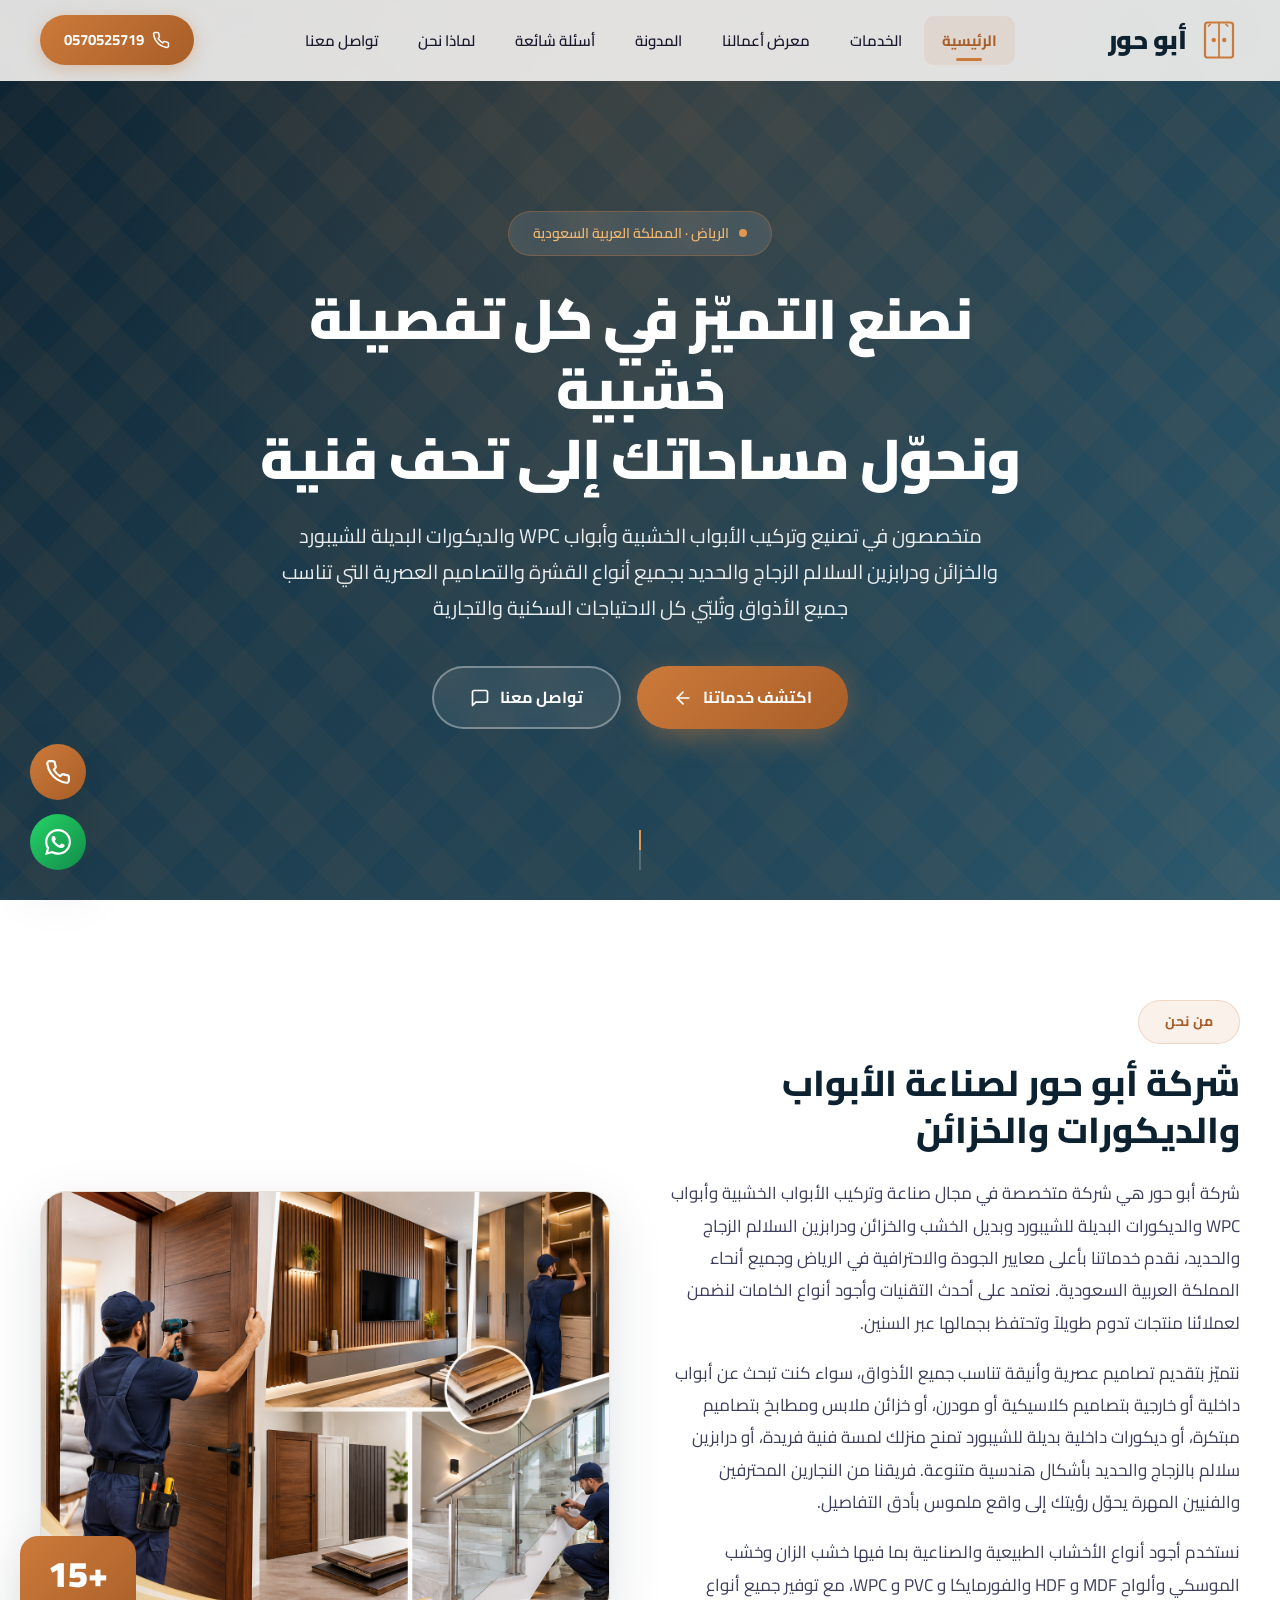
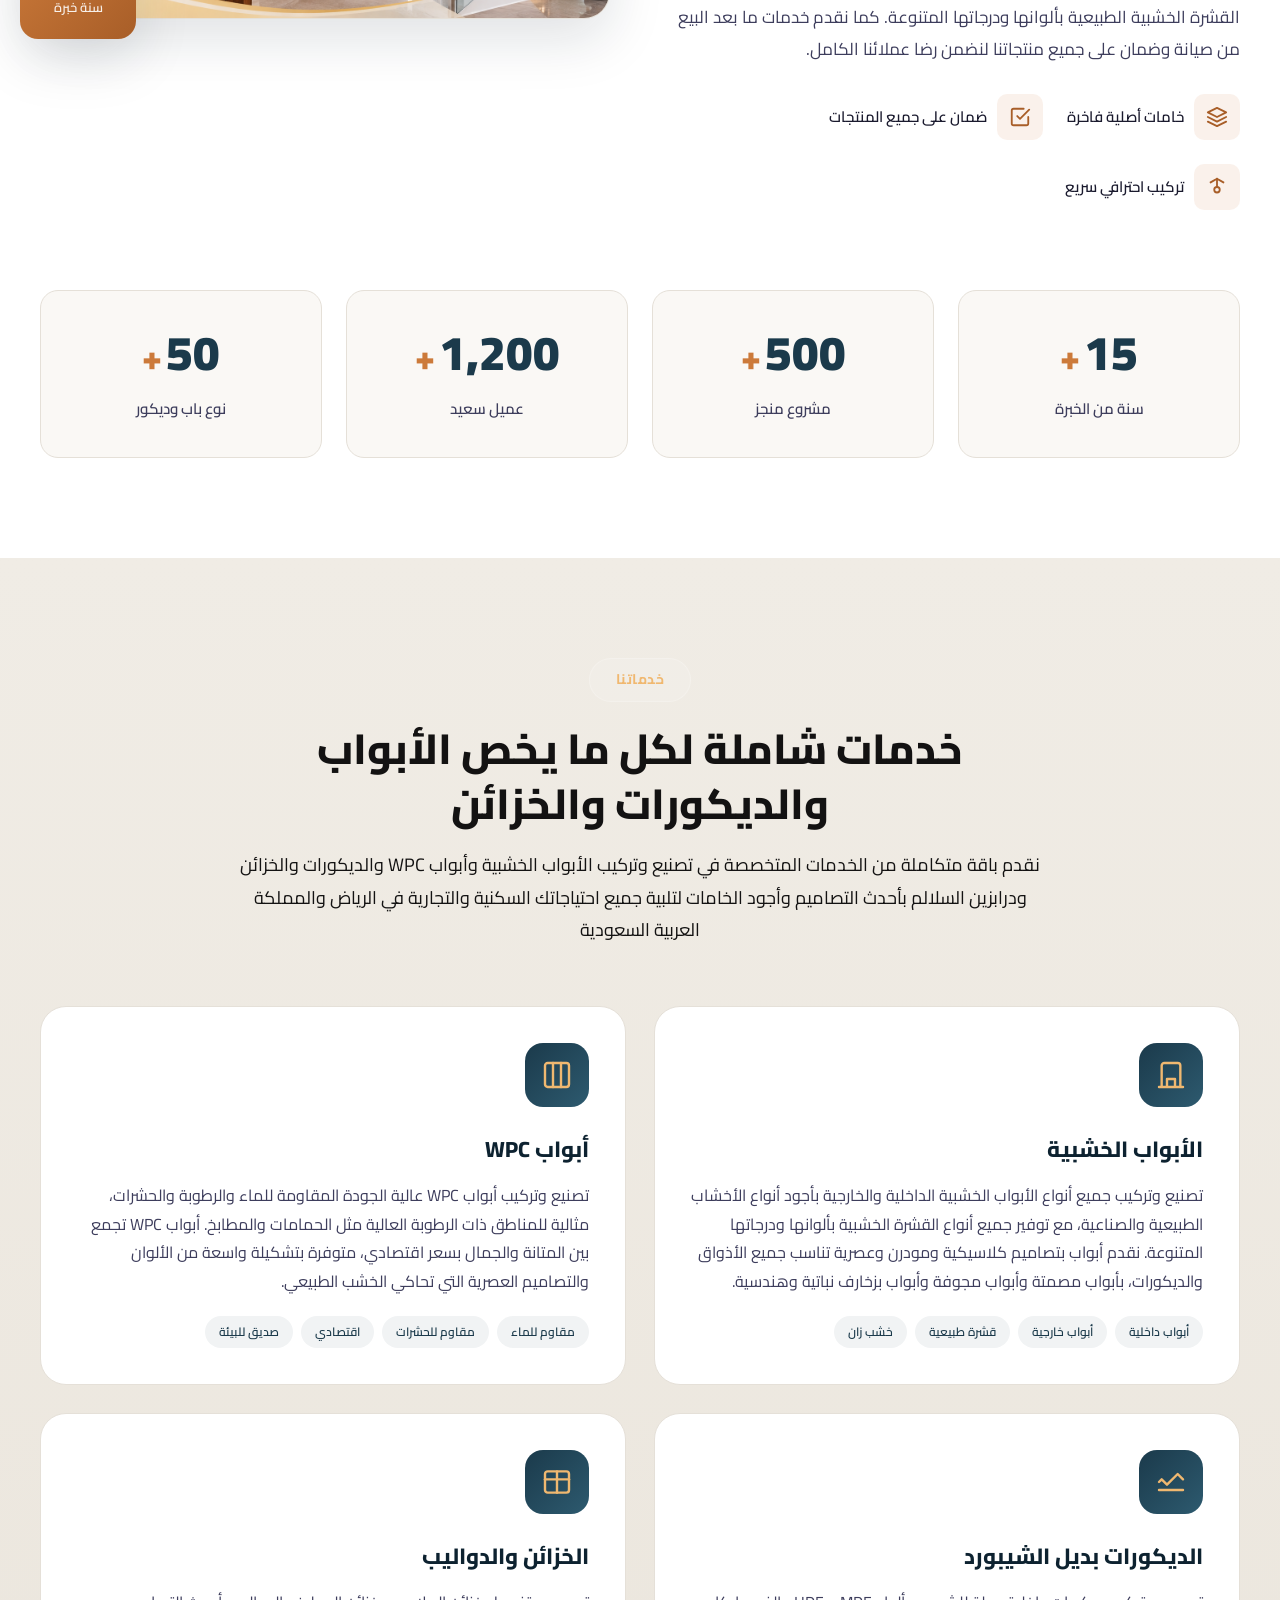
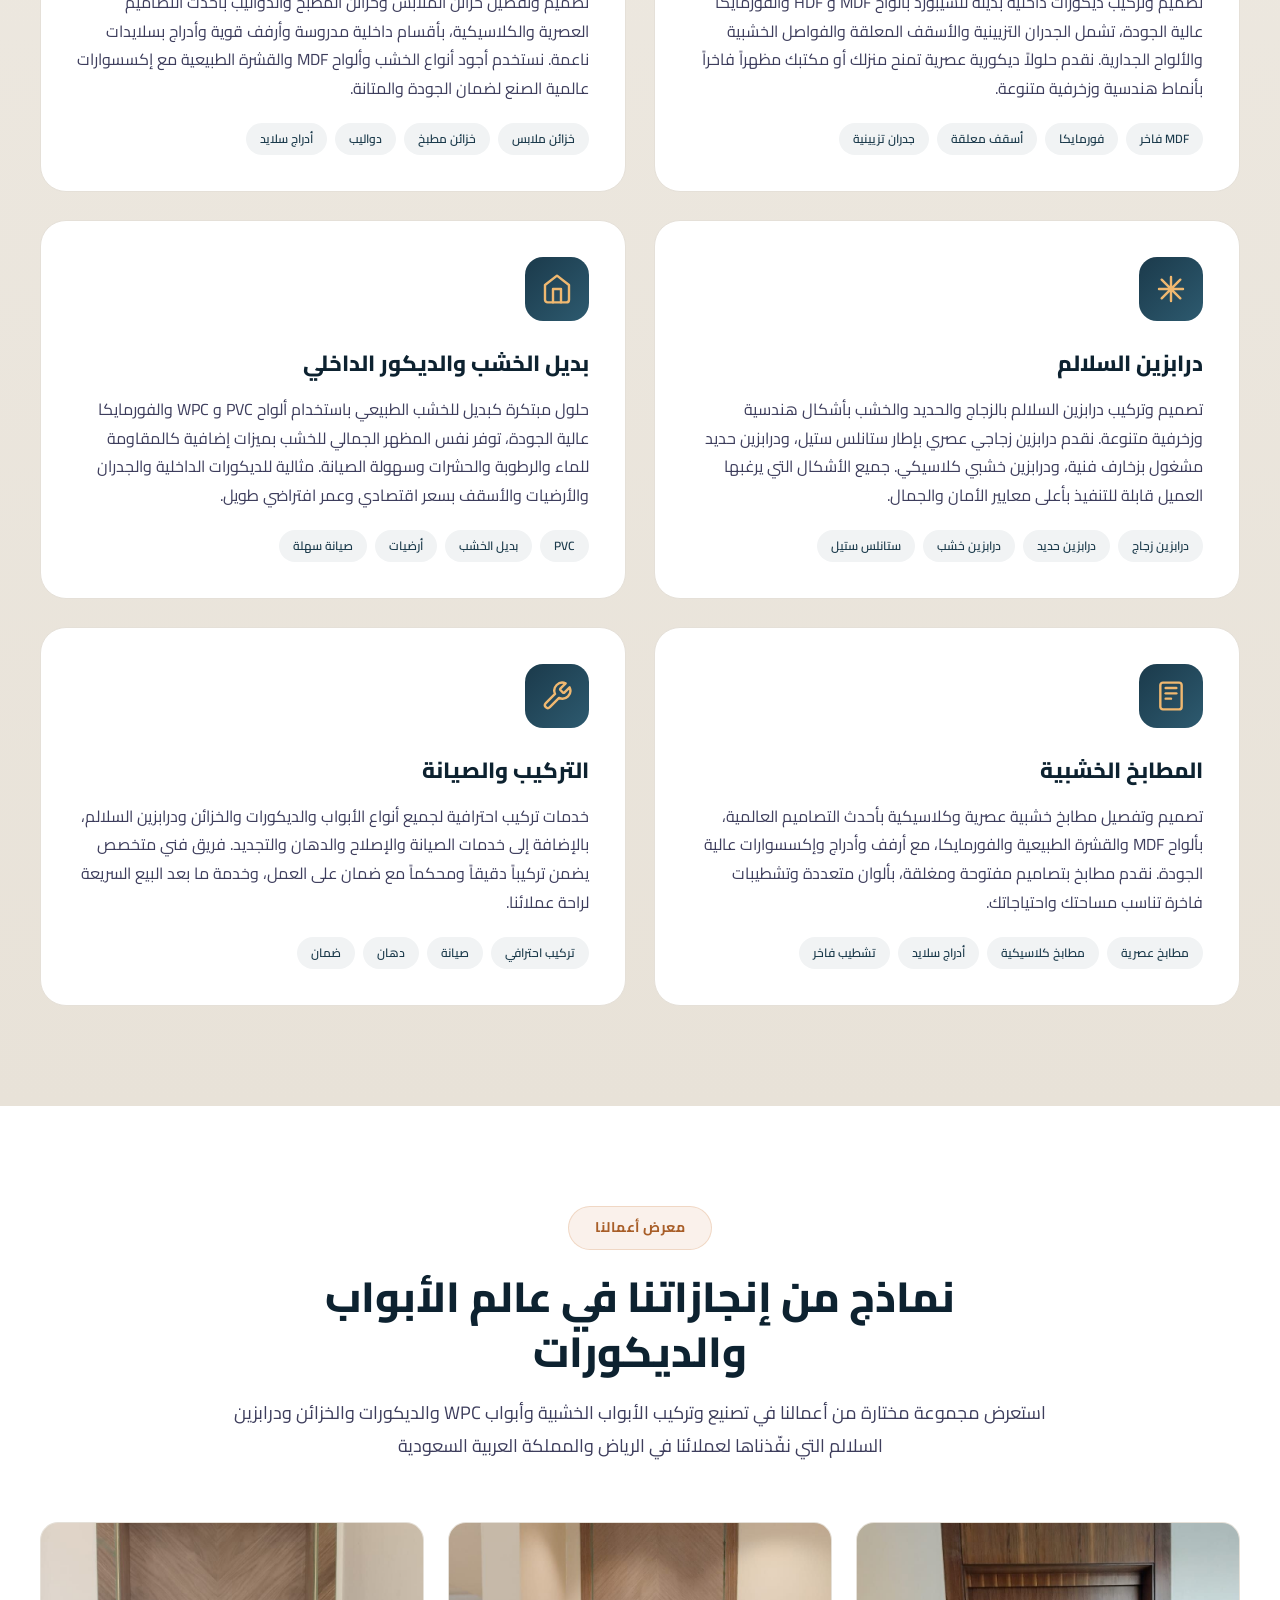
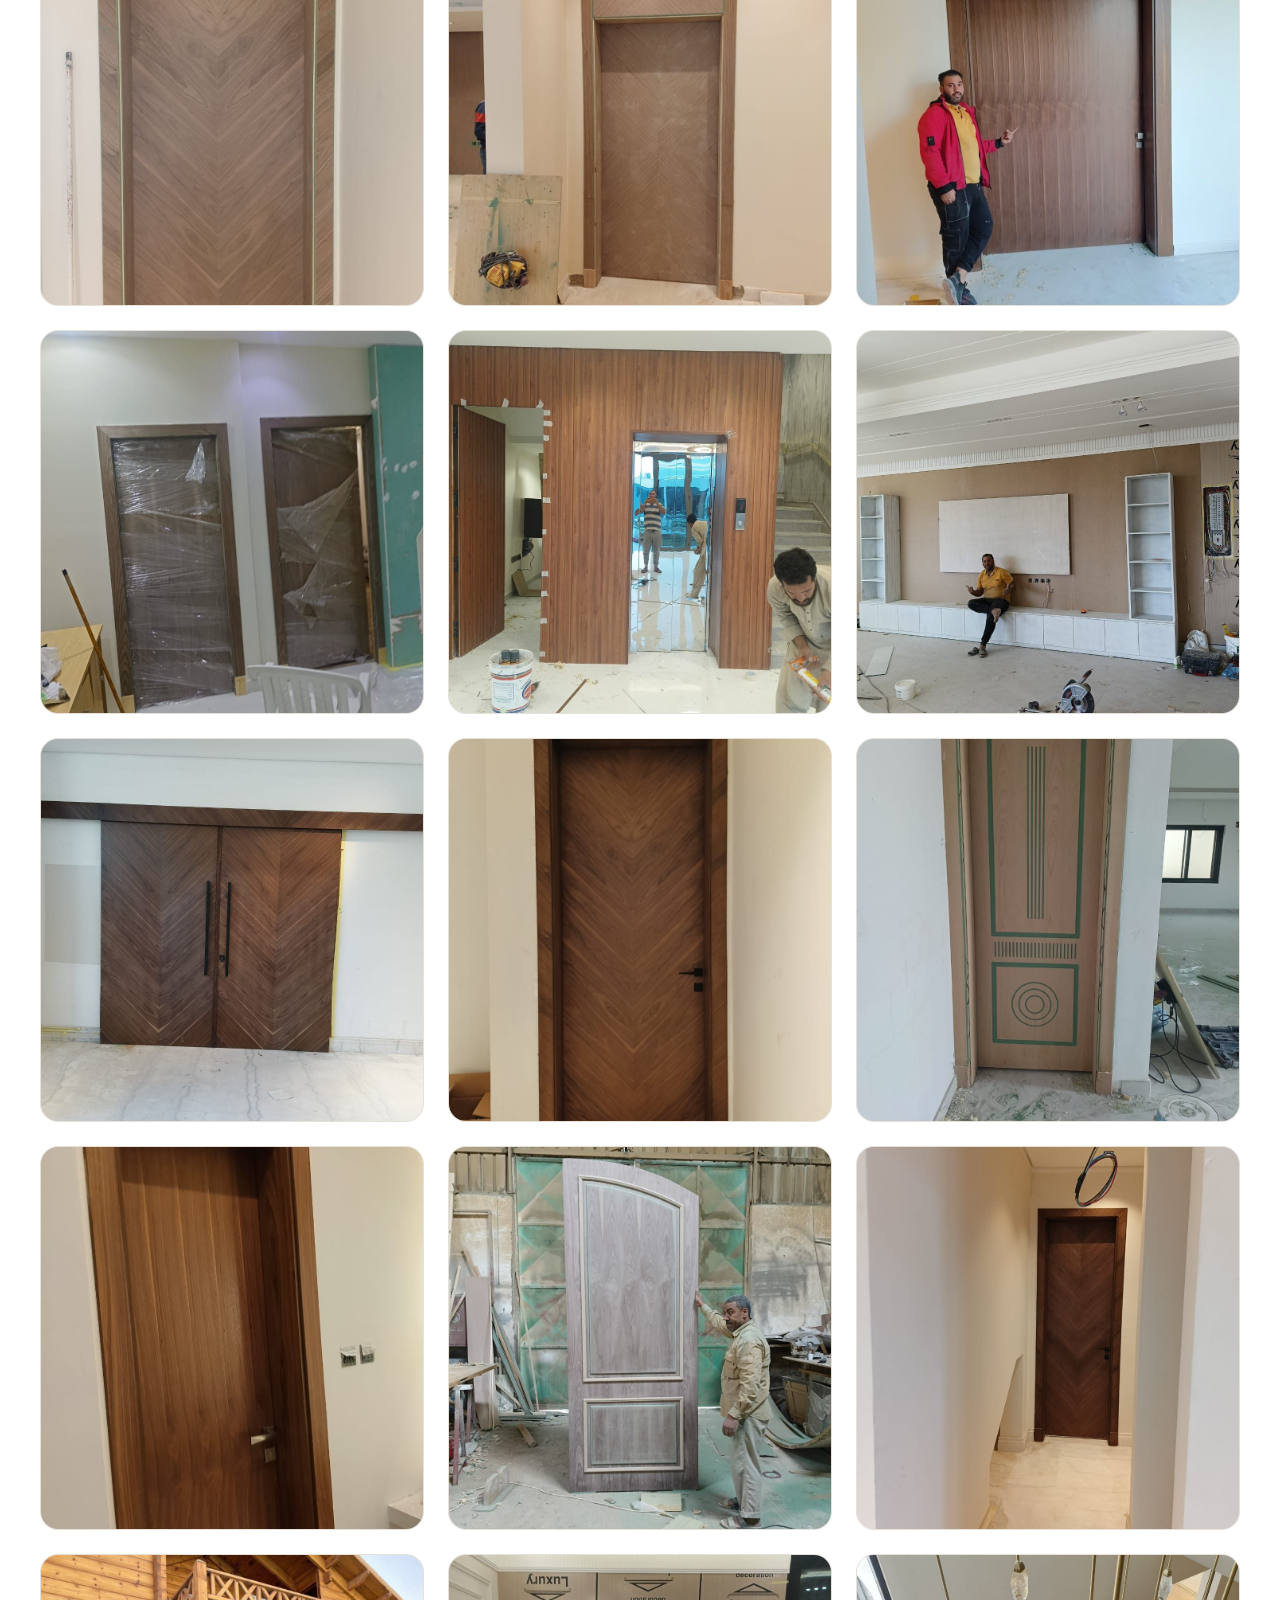
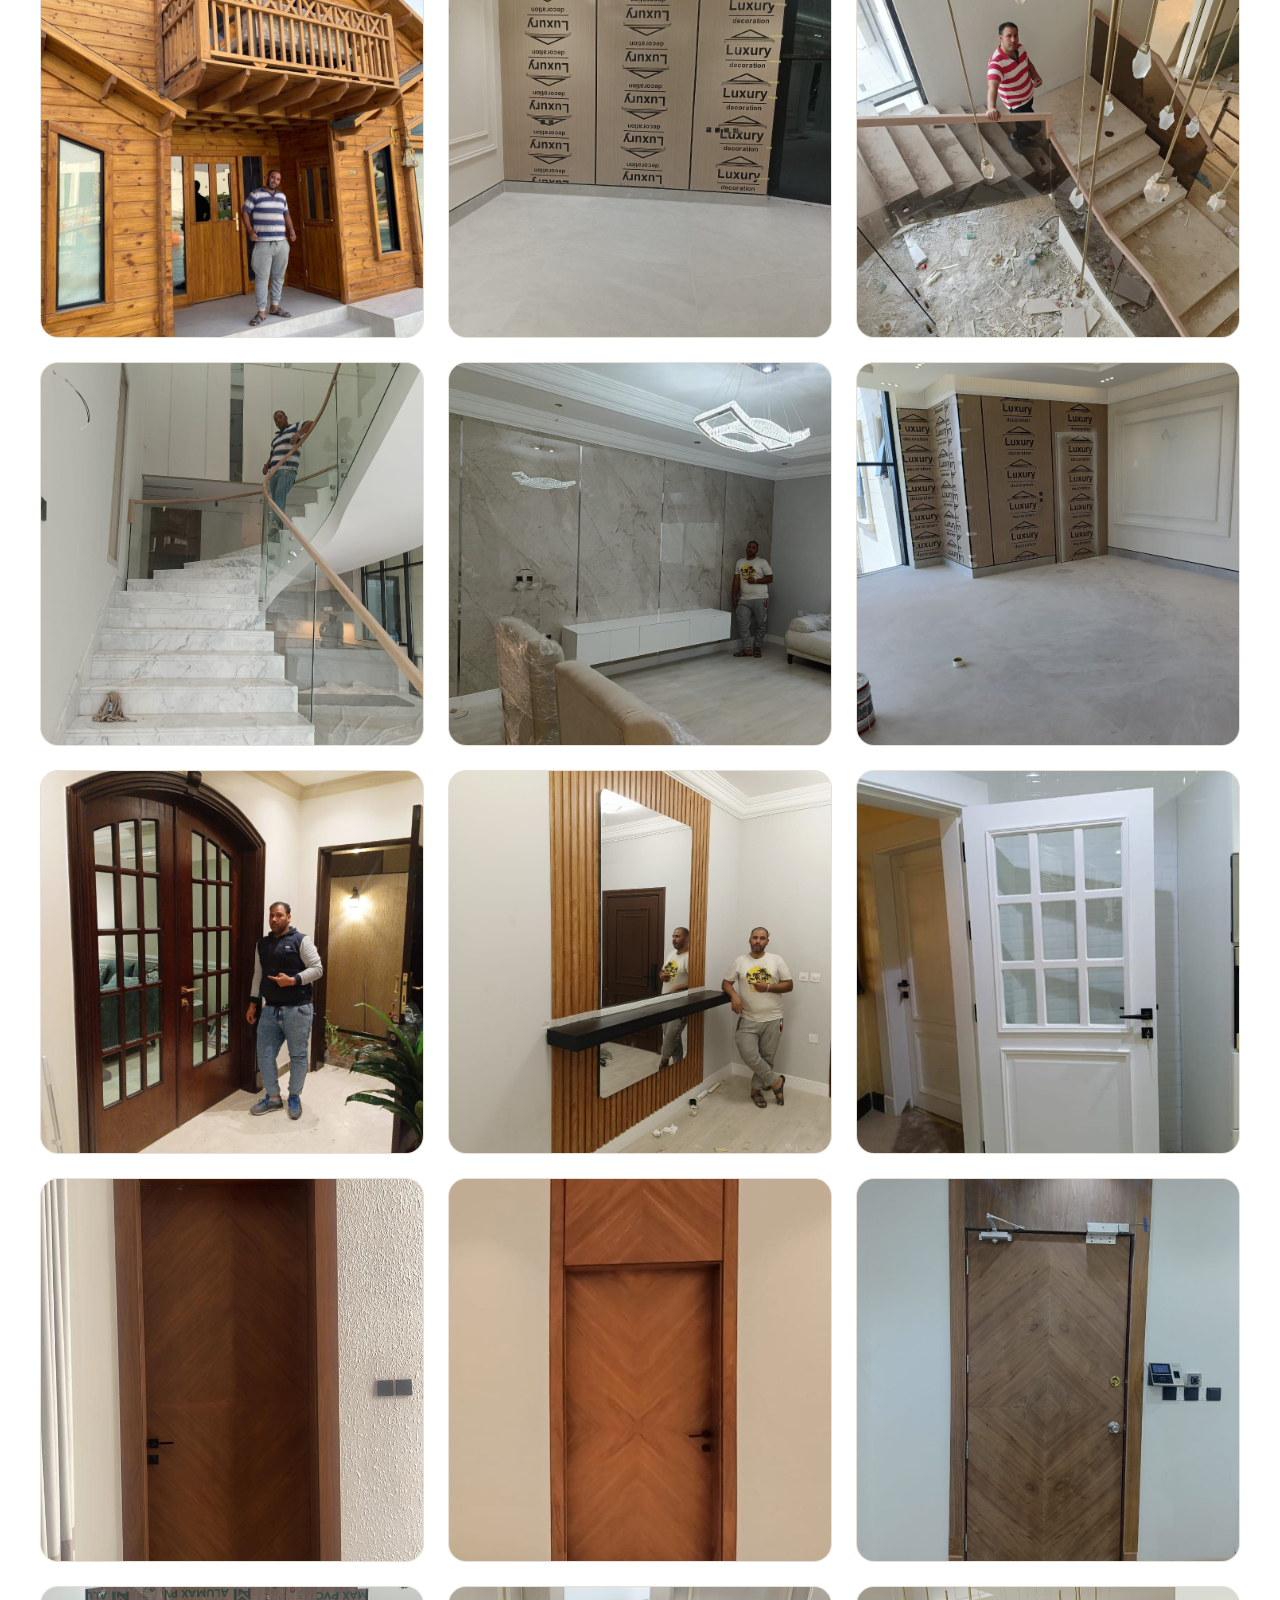
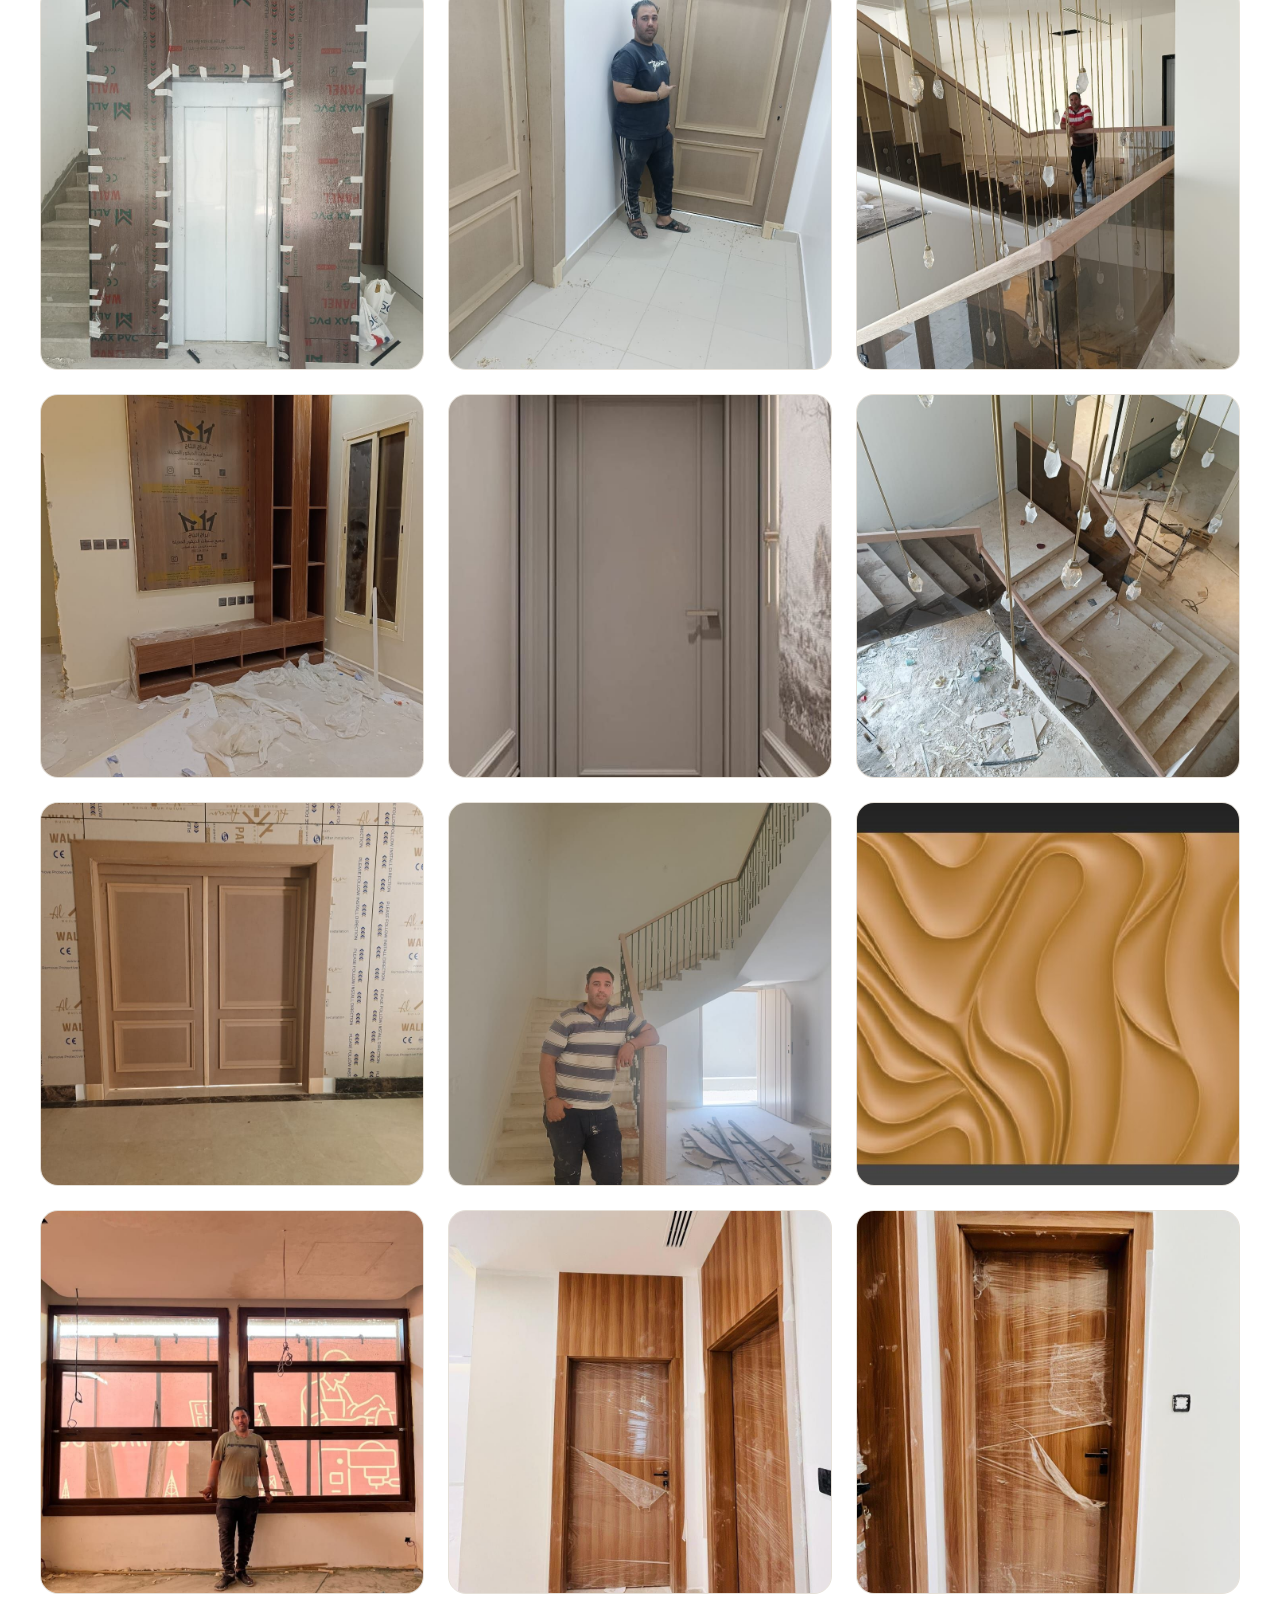
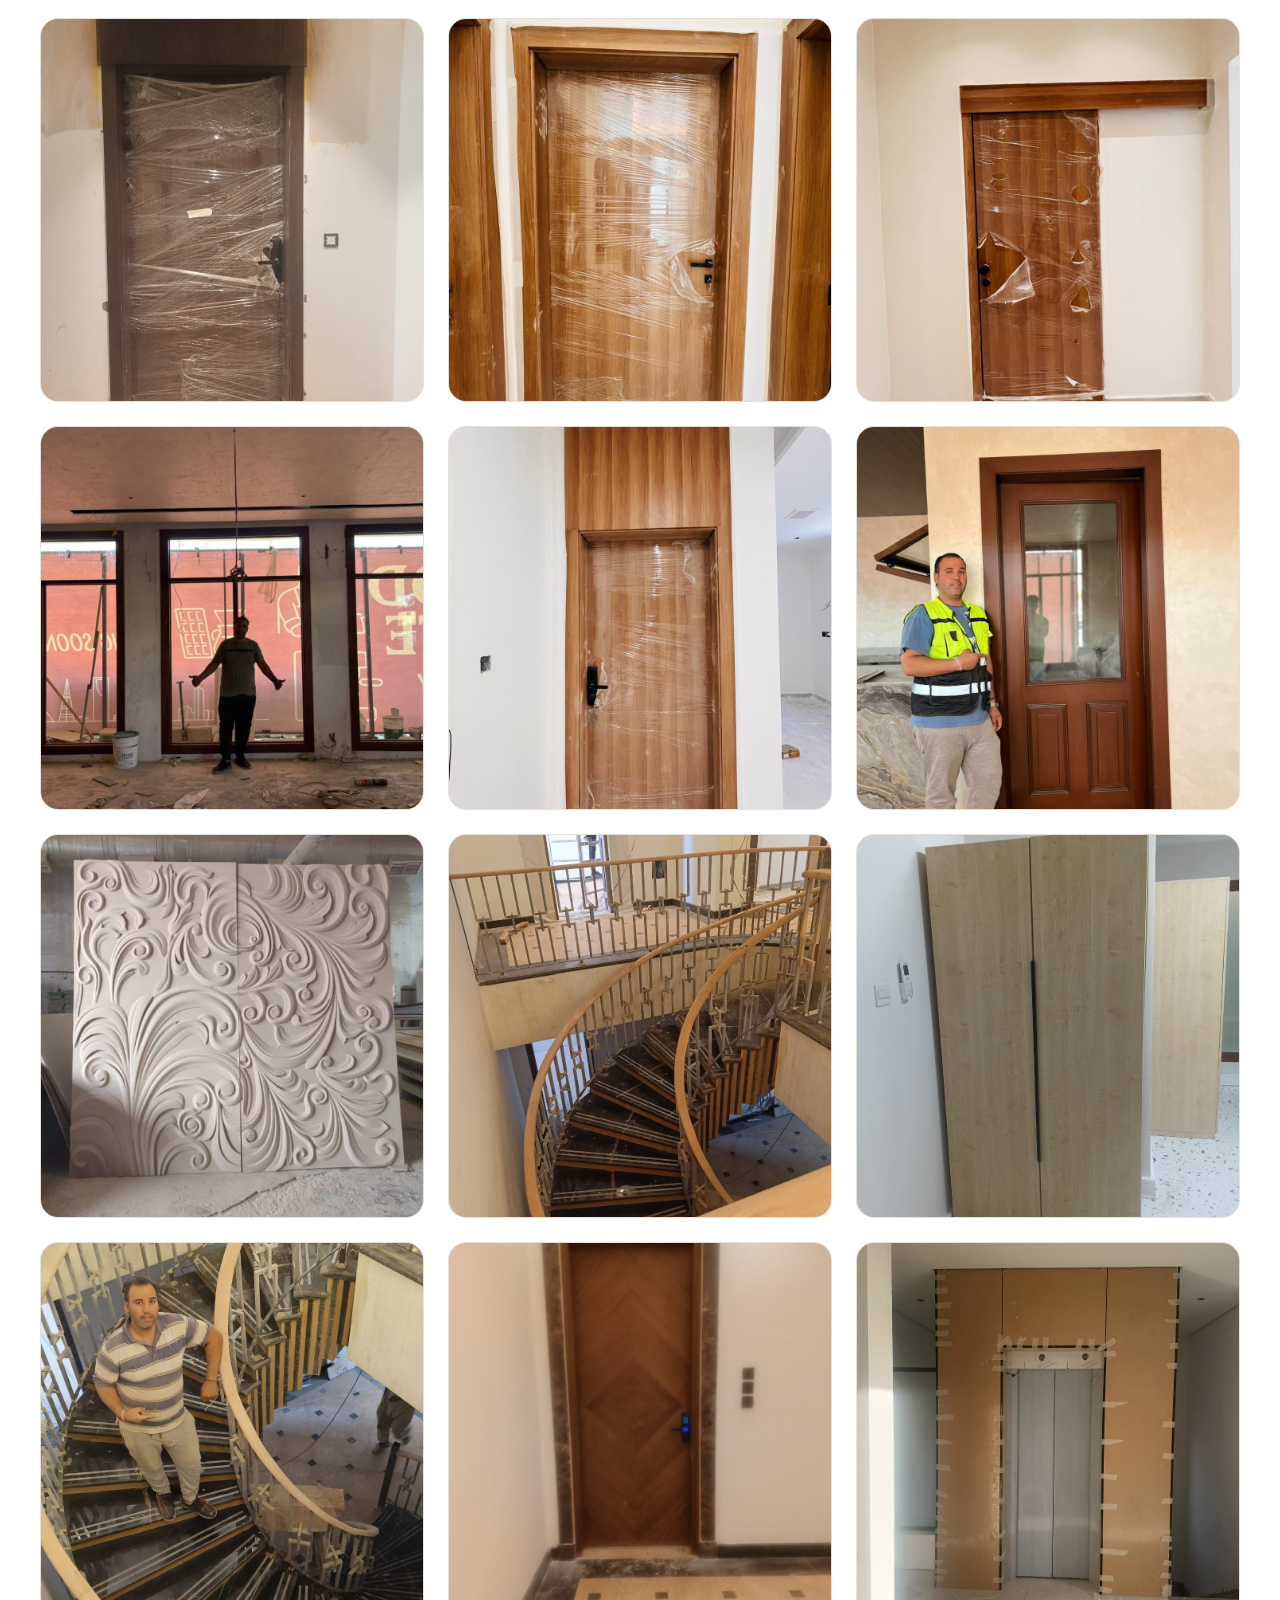
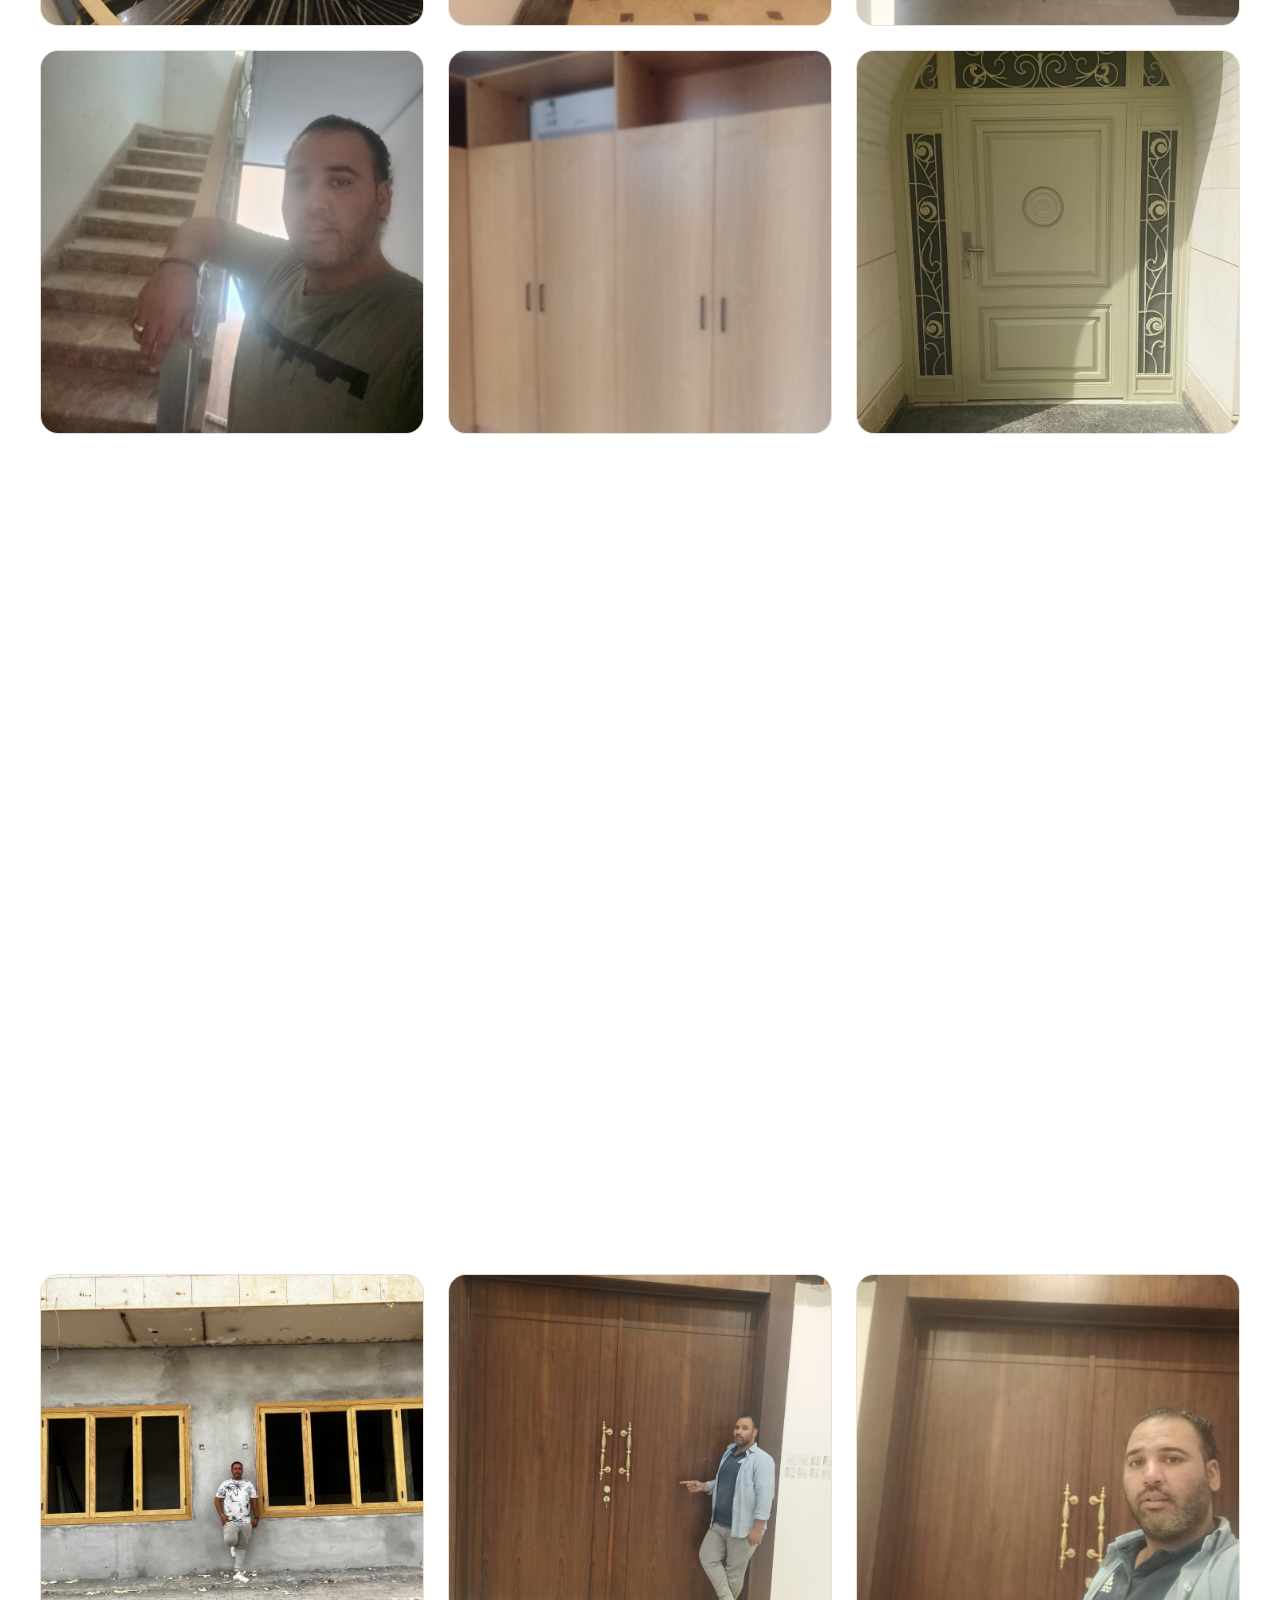
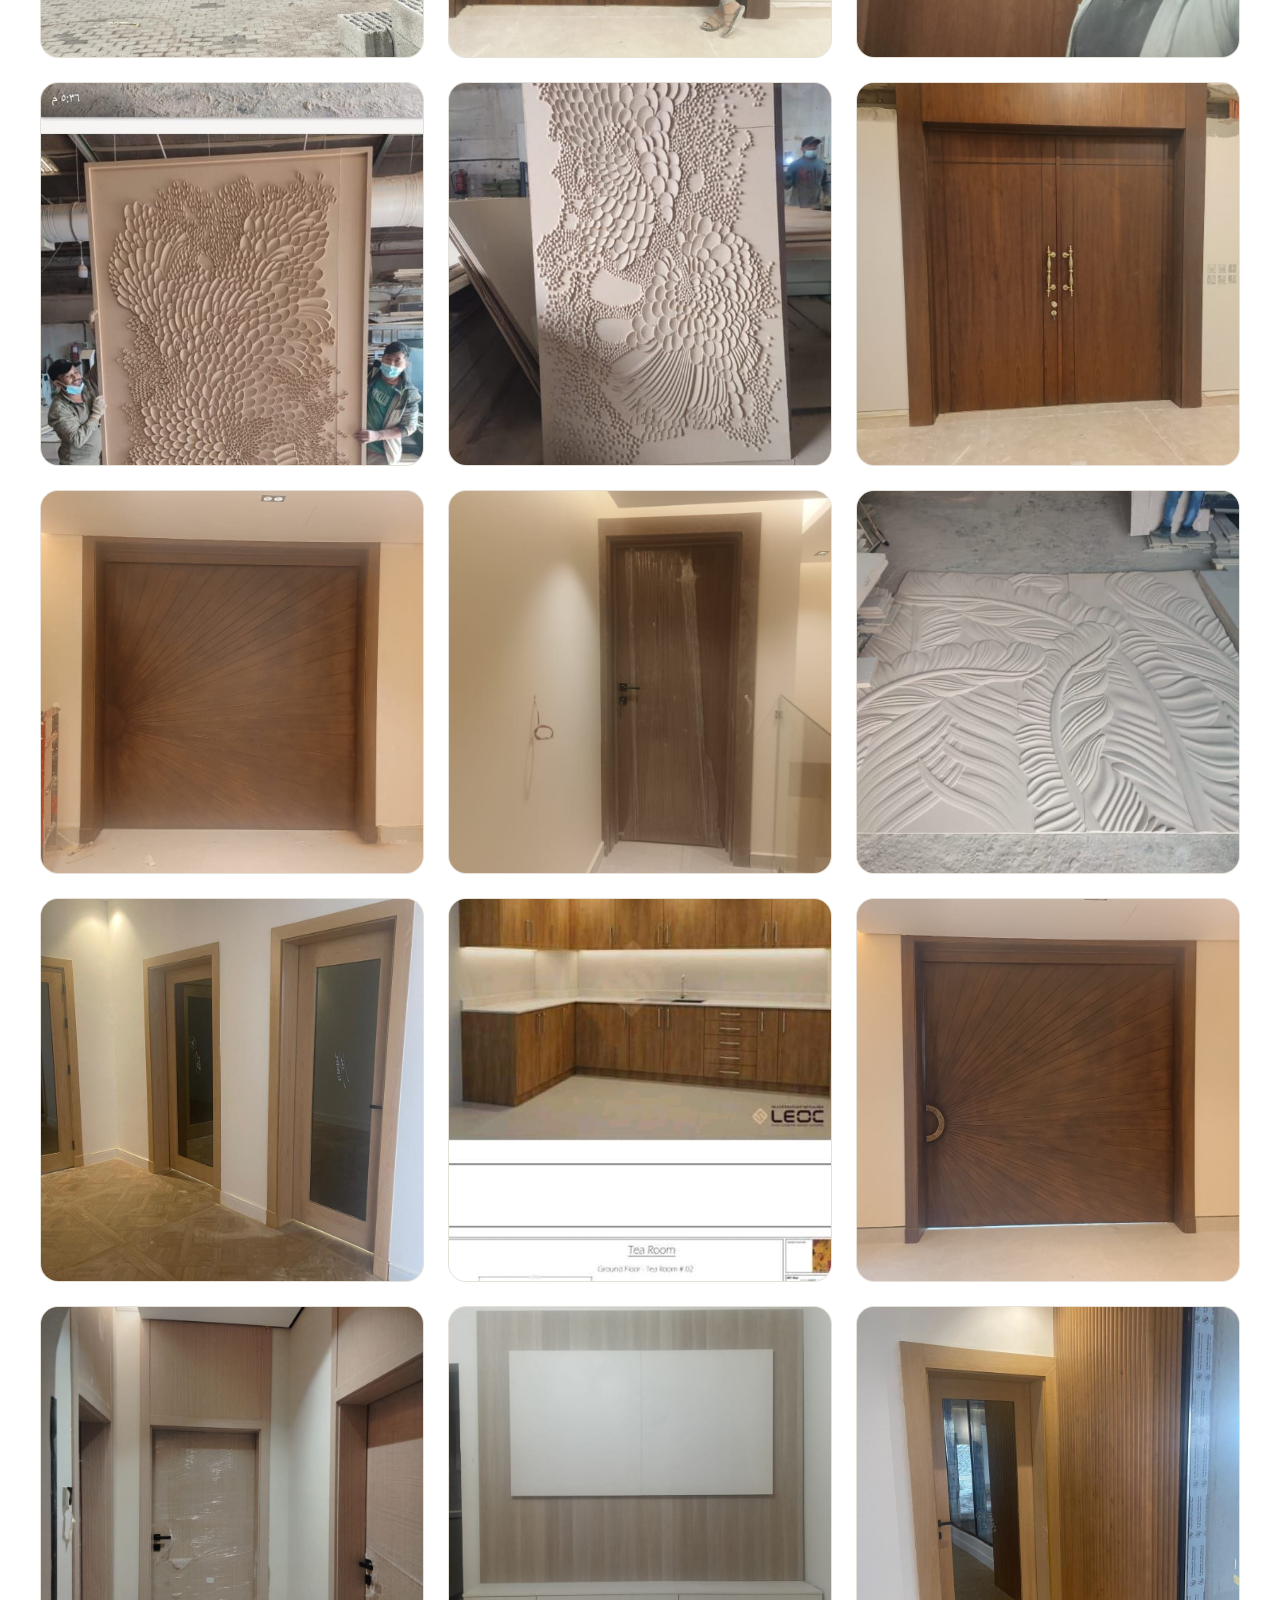
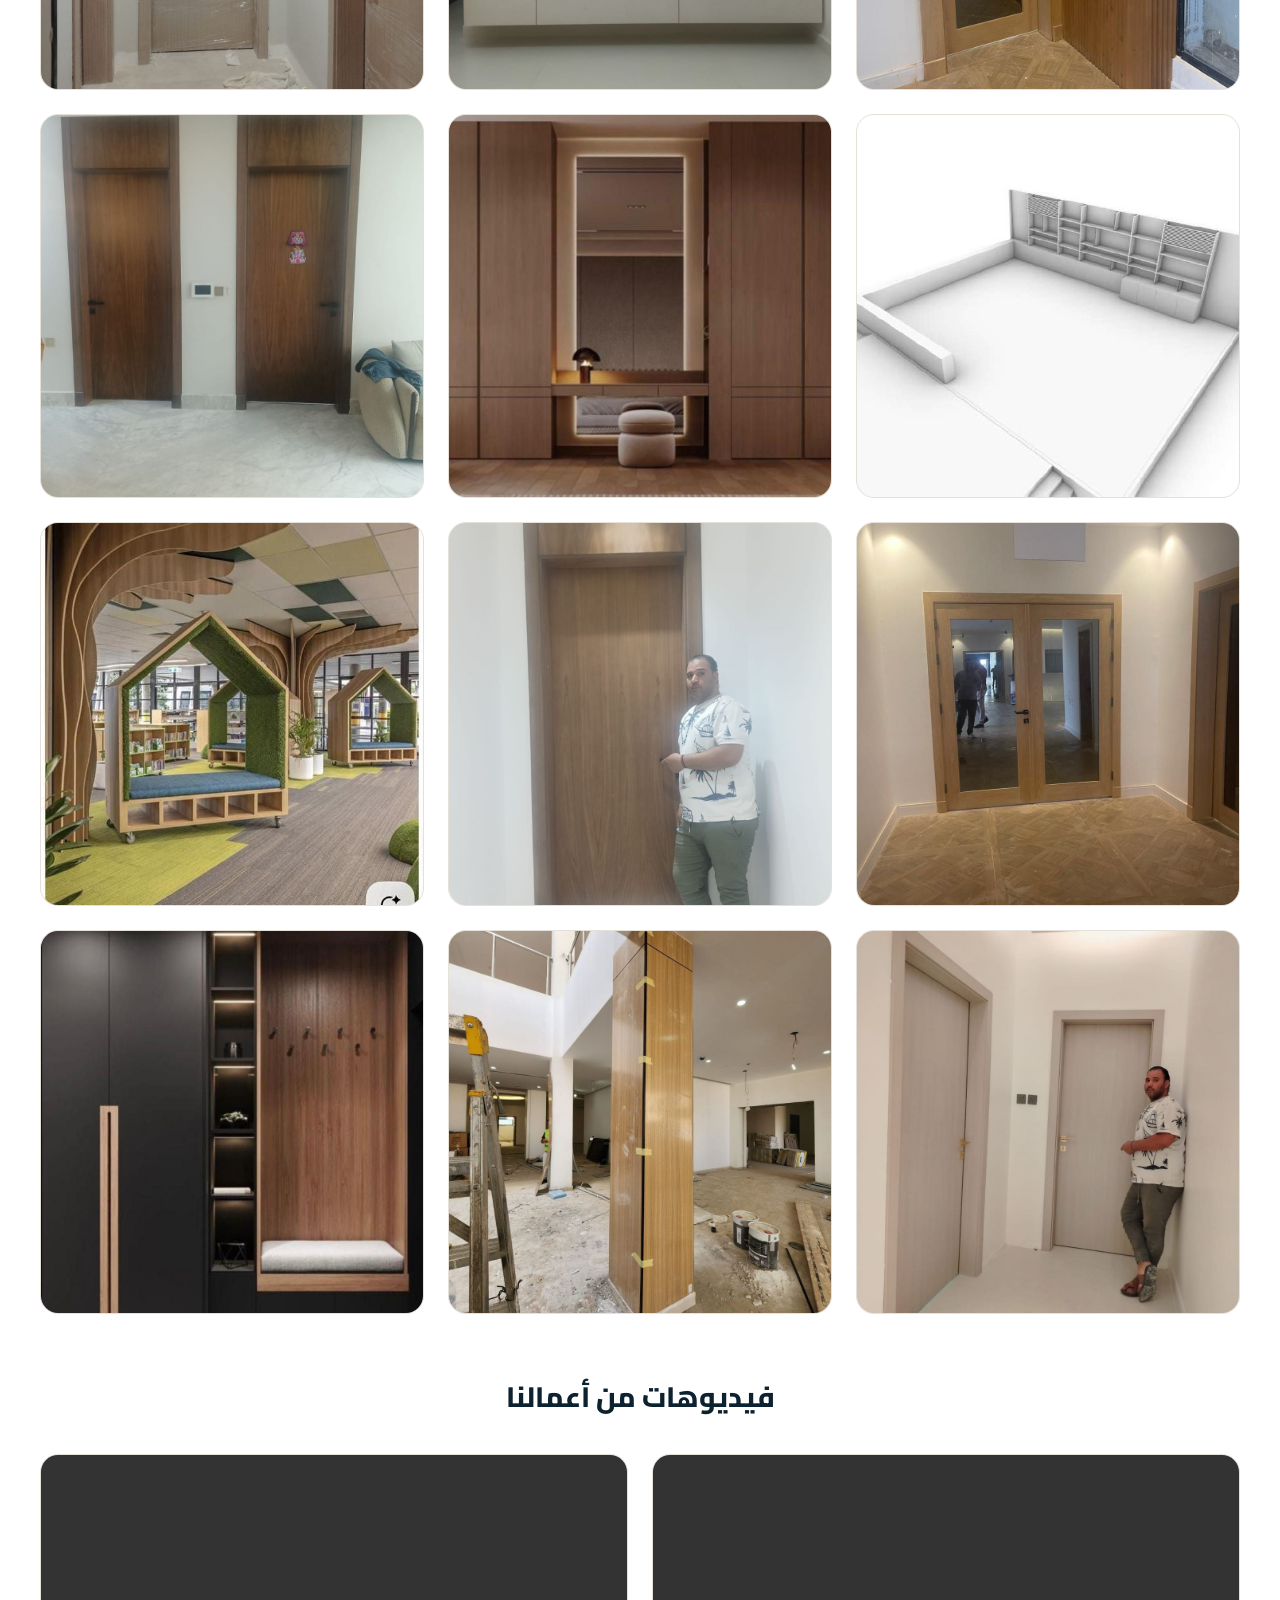
==== index.html @ 26e0f402 "first commit" ====
<!DOCTYPE html>
<html lang="ar" dir="rtl">
<head>
  <meta charset="UTF-8" />
  <meta name="viewport" content="width=device-width, initial-scale=1.0" />
  <title>أبو حور | أبواب خشب و WPC وديكورات وخزائن ودرابزين بالرياض</title>
  <meta name="description" content="شركة أبو حور متخصصة في تصنيع وتركيب الأبواب الخشبية وأبواب WPC والديكورات البديلة للشيبورد والخزائن ودرابزين السلalm الزجاج والحديد بجميع أنواع القشرة والتصاميم العصرية بالرياض والمملكة العربية السعودية" />
  <meta name="keywords" content="أبواب خشب, أبواب WPC, ديكورات بديل الشيبورد, بديل الخشب, خزائن, درابزين سلالم, درابزين زجاج, درابزين حديد, أبواب داخلية, أبواب خارجية, قشرة خشب, ديكورات داخلية, مطابخ خشب, أرضيات خشبية, أسقف معلقة, شركة أبواب الرياض, أبو حور, تصاميم خشبية, نجارة, تركيب أبواب, صيانة أبواب, MDF, HDF, خشب طبيعي, خشب زان, خشب موسكي, فورمايكا, PVC, WPC, ألواح خشبية, تفصيل أبواب, ديكور منزل, ديكور مكتب, خزائن ملابس, خزائن مطبخ, رفوف خشبية, باركيه, لمنيت, أركو بورد" />
  <meta name="author" content="أبو حور" />
  <meta name="robots" content="index, follow" />
  <meta property="og:title" content="أبو حور | تصنيع وتركيب الأبواب الخشبية و WPC والديكورات والخزائن بالرياض" />
  <meta property="og:description" content="تصميم وتصنيع وتركيب جميع أنواع الأبواب الخشبية وأبواب WPC والديكورات البديلة للشيبورد والخزائن ودرابزين السلالم الزجاج والحديد بأعلى جودة وأفضل الأسعار في الرياض والمملكة العربية السعودية" />
  <meta property="og:type" content="website" />
  <meta property="og:locale" content="ar_SA" />
  <link rel="preconnect" href="https://fonts.googleapis.com" />
  <link rel="preconnect" href="https://fonts.gstatic.com" crossorigin />
  <link href="https://fonts.googleapis.com/css2?family=Cairo:wght@300;400;600;700;800;900&family=Tajawal:wght@300;400;500;700;800&display=swap" rel="stylesheet" />
  <link rel="stylesheet" href="/style.css" />
  <meta property="og:image" content="https://bolt.new/static/og_default.png">
    <meta name="twitter:card" content="summary_large_image">
    <meta name="twitter:image" content="https://bolt.new/static/og_default.png">
</head>
<body>

  <header class="header" id="header">
    <div class="header-inner">
      <a href="#home" class="logo">
        <svg class="logo-icon" viewBox="0 0 48 48" fill="none" xmlns="http://www.w3.org/2000/svg">
          <rect x="8" y="4" width="32" height="40" rx="3" stroke="currentColor" stroke-width="2.5"/>
          <line x1="24" y1="4" x2="24" y2="44" stroke="currentColor" stroke-width="2"/>
          <circle cx="18" cy="24" r="2.5" fill="currentColor"/>
          <circle cx="30" cy="24" r="2.5" fill="currentColor"/>
          <path d="M12 8L14 6M34 8L32 6" stroke="currentColor" stroke-width="2" stroke-linecap="round"/>
        </svg>
        <span class="logo-text">أبو حور</span>
      </a>

      <nav class="nav-desktop">
        <ul class="nav-list">
          <li><a href="#home" class="nav-link active" data-section="home">الرئيسية</a></li>
          <li><a href="#services" class="nav-link" data-section="services">الخدمات</a></li>
          <li><a href="#gallery" class="nav-link" data-section="gallery">معرض أعمالنا</a></li>
          <li><a href="#blog" class="nav-link" data-section="blog">المدونة</a></li>
          <li><a href="#faq" class="nav-link" data-section="faq">أسئلة شائعة</a></li>
          <li><a href="#why-us" class="nav-link" data-section="why-us">لماذا نحن</a></li>
          <li><a href="#contact" class="nav-link" data-section="contact">تواصل معنا</a></li>
        </ul>
      </nav>

      <a href="tel:0570525719" class="call-btn-desktop">
        <svg viewBox="0 0 24 24" fill="none" stroke="currentColor" stroke-width="2" stroke-linecap="round" stroke-linejoin="round" class="call-icon">
          <path d="M22 16.92v3a2 2 0 0 1-2.18 2 19.79 19.79 0 0 1-8.63-3.07 19.5 19.5 0 0 1-6-6 19.79 19.79 0 0 1-3.07-8.67A2 2 0 0 1 4.11 2h3a2 2 0 0 1 2 1.72 12.84 12.84 0 0 0 .7 2.81 2 2 0 0 1-.45 2.11L8.09 9.91a16 16 0 0 0 6 6l1.27-1.27a2 2 0 0 1 2.11-.45 12.84 12.84 0 0 0 2.81.7A2 2 0 0 1 22 16.92z"/>
        </svg>
        <span>0570525719</span>
      </a>

      <button class="menu-toggle" id="menuToggle" aria-label="القائمة">
        <span></span>
        <span></span>
        <span></span>
      </button>
    </div>
  </header>

  <div class="side-menu" id="sideMenu">
    <div class="side-menu-header">
      <span class="side-menu-title">القائمة</span>
      <button class="side-menu-close" id="sideMenuClose" aria-label="إغلاق">
        <svg viewBox="0 0 24 24" fill="none" stroke="currentColor" stroke-width="2" stroke-linecap="round">
          <line x1="18" y1="6" x2="6" y2="18"/>
          <line x1="6" y1="6" x2="18" y2="18"/>
        </svg>
      </button>
    </div>
    <ul class="side-menu-list">
      <li><a href="#home" class="side-menu-link active" data-section="home">الرئيسية</a></li>
      <li><a href="#services" class="side-menu-link" data-section="services">الخدمات</a></li>
      <li><a href="#gallery" class="side-menu-link" data-section="gallery">معرض أعمالنا</a></li>
      <li><a href="#blog" class="side-menu-link" data-section="blog">المدونة</a></li>
      <li><a href="#faq" class="side-menu-link" data-section="faq">أسئلة شائعة</a></li>
      <li><a href="#why-us" class="side-menu-link" data-section="why-us">لماذا نحن</a></li>
      <li><a href="#contact" class="side-menu-link" data-section="contact">تواصل معنا</a></li>
    </ul>
    <div class="side-menu-footer">
      <a href="tel:0570525719" class="side-menu-call">اتصل بنا الآن</a>
    </div>
  </div>

  <div class="side-menu-overlay" id="sideMenuOverlay"></div>

  <section id="home" class="hero">
    <div class="hero-pattern"></div>
    <div class="hero-overlay"></div>
    <div class="hero-content">
      <div class="hero-badge reveal-up">
        <span class="badge-dot"></span>
        <span>الرياض · المملكة العربية السعودية</span>
      </div>
      <h1 class="hero-title zoom-text">
        نصنع التميّز في كل تفصيلة خشبية<br />
        ونحوّل مساحاتك إلى تحف فنية
      </h1>
      <p class="hero-subtitle reveal-up-delay">
        متخصصون في تصنيع وتركيب الأبواب الخشبية وأبواب WPC والديكورات البديلة للشيبورد والخزائن ودرابزين السلالم الزجاج والحديد بجميع أنواع القشرة والتصاميم العصرية التي تناسب جميع الأذواق وتُلبّي كل الاحتياجات السكنية والتجارية
      </p>
      <div class="hero-buttons reveal-up-delay-2">
        <a href="#services" class="btn btn-primary">
          <span>اكتشف خدماتنا</span>
          <svg viewBox="0 0 24 24" fill="none" stroke="currentColor" stroke-width="2" stroke-linecap="round" stroke-linejoin="round">
            <line x1="19" y1="12" x2="5" y2="12"/>
            <polyline points="12 19 5 12 12 5"/>
          </svg>
        </a>
        <a href="#contact" class="btn btn-outline">
          <span>تواصل معنا</span>
          <svg viewBox="0 0 24 24" fill="none" stroke="currentColor" stroke-width="2" stroke-linecap="round" stroke-linejoin="round">
            <path d="M21 15a2 2 0 0 1-2 2H7l-4 4V5a2 2 0 0 1 2-2h14a2 2 0 0 1 2 2z"/>
          </svg>
        </a>
      </div>
    </div>
    <div class="hero-scroll">
      <div class="scroll-line"></div>
    </div>
  </section>

  <section id="about" class="about">
    <div class="container">
      <div class="about-grid">
        <div class="about-content reveal-right">
          <span class="section-tag">من نحن</span>
          <h2 class="section-title">شركة أبو حور لصناعة الأبواب والديكورات والخزائن</h2>
          <p class="about-text">
            شركة أبو حور هي شركة متخصصة في مجال صناعة وتركيب الأبواب الخشبية وأبواب WPC والديكورات البديلة للشيبورد وبديل الخشب والخزائن ودرابزين السلالم الزجاج والحديد، نقدم خدماتنا بأعلى معايير الجودة والاحترافية في الرياض وجميع أنحاء المملكة العربية السعودية. نعتمد على أحدث التقنيات وأجود أنواع الخامات لنضمن لعملائنا منتجات تدوم طويلاً وتحتفظ بجمالها عبر السنين.
          </p>
          <p class="about-text">
            نتميّز بتقديم تصاميم عصرية وأنيقة تناسب جميع الأذواق، سواء كنت تبحث عن أبواب داخلية أو خارجية بتصاميم كلاسيكية أو مودرن، أو خزائن ملابس ومطابخ بتصاميم مبتكرة، أو ديكورات داخلية بديلة للشيبورد تمنح منزلك لمسة فنية فريدة، أو درابزين سلالم بالزجاج والحديد بأشكال هندسية متنوعة. فريقنا من النجارين المحترفين والفنيين المهرة يحوّل رؤيتك إلى واقع ملموس بأدق التفاصيل.
          </p>
          <p class="about-text">
            نستخدم أجود أنواع الأخشاب الطبيعية والصناعية بما فيها خشب الزان وخشب الموسكي وألواح MDF و HDF والفورمايكا و PVC و WPC، مع توفير جميع أنواع القشرة الخشبية الطبيعية بألوانها ودرجاتها المتنوعة. كما نقدم خدمات ما بعد البيع من صيانة وضمان على جميع منتجاتنا لنضمن رضا عملائنا الكامل.
          </p>
          <div class="about-features">
            <div class="about-feature">
              <div class="about-feature-icon">
                <svg viewBox="0 0 24 24" fill="none" stroke="currentColor" stroke-width="2" stroke-linecap="round" stroke-linejoin="round">
                  <path d="M12 2L2 7l10 5 10-5-10-5z"/>
                  <path d="M2 17l10 5 10-5"/>
                  <path d="M2 12l10 5 10-5"/>
                </svg>
              </div>
              <span>خامات أصلية فاخرة</span>
            </div>
            <div class="about-feature">
              <div class="about-feature-icon">
                <svg viewBox="0 0 24 24" fill="none" stroke="currentColor" stroke-width="2" stroke-linecap="round" stroke-linejoin="round">
                  <path d="M9 11l3 3L22 4"/>
                  <path d="M21 12v7a2 2 0 0 1-2 2H5a2 2 0 0 1-2-2V5a2 2 0 0 1 2-2h11"/>
                </svg>
              </div>
              <span>ضمان على جميع المنتجات</span>
            </div>
            <div class="about-feature">
              <div class="about-feature-icon">
                <svg viewBox="0 0 24 24" fill="none" stroke="currentColor" stroke-width="2" stroke-linecap="round" stroke-linejoin="round">
                  <circle cx="12" cy="15" r="3"/>
                  <path d="M12 12V3"/>
                  <path d="M5 7l7-4 7 4"/>
                </svg>
              </div>
              <span>تركيب احترافي سريع</span>
            </div>
          </div>
        </div>
        <div class="about-image-wrap reveal-left">
          <div class="about-image-frame">
            <img src="images/about.png" alt="أبو حور - تصنيع الأبواب الخشبية والديكورات" class="about-image" />
            <div class="about-image-placeholder">
              <svg viewBox="0 0 24 24" fill="none" stroke="currentColor" stroke-width="1.5" stroke-linecap="round" stroke-linejoin="round">
                <rect x="3" y="3" width="18" height="18" rx="2" ry="2"/>
                <circle cx="8.5" cy="8.5" r="1.5"/>
                <polyline points="21 15 16 10 5 21"/>
              </svg>
              <span>أضف صورة هنا</span>
            </div>
          </div>
          <div class="about-experience-badge">
            <span class="exp-number">+15</span>
            <span class="exp-text">سنة خبرة</span>
          </div>
        </div>
      </div>

      <div class="stats-row">
        <div class="stat-card reveal-up">
          <span class="stat-number" data-target="15">0</span>
          <span class="stat-plus">+</span>
          <span class="stat-label">سنة من الخبرة</span>
        </div>
        <div class="stat-card reveal-up-delay">
          <span class="stat-number" data-target="500">0</span>
          <span class="stat-plus">+</span>
          <span class="stat-label">مشروع منجز</span>
        </div>
        <div class="stat-card reveal-up-delay-2">
          <span class="stat-number" data-target="1200">0</span>
          <span class="stat-plus">+</span>
          <span class="stat-label">عميل سعيد</span>
        </div>
        <div class="stat-card reveal-up-delay-3">
          <span class="stat-number" data-target="50">0</span>
          <span class="stat-plus">+</span>
          <span class="stat-label">نوع باب وديكور</span>
        </div>
      </div>
    </div>
  </section>

  <section id="services" class="services">
    <div class="container">
      <div class="section-header reveal-up">
        <span class="section-tag section-tag-light">خدماتنا</span>
        <h2 class="section-title section-title-light">خدمات شاملة لكل ما يخص الأبواب والديكورات والخزائن</h2>
        <p class="section-desc section-desc-light">
          نقدم باقة متكاملة من الخدمات المتخصصة في تصنيع وتركيب الأبواب الخشبية وأبواب WPC والديكورات والخزائن ودرابزين السلالم بأحدث التصاميم وأجود الخامات لتلبية جميع احتياجاتك السكنية والتجارية في الرياض والمملكة العربية السعودية
        </p>
      </div>

      <div class="services-grid">
        <div class="service-card reveal-up">
          <div class="service-icon-wrap">
            <svg viewBox="0 0 24 24" fill="none" stroke="currentColor" stroke-width="1.8" stroke-linecap="round" stroke-linejoin="round">
              <path d="M3 21h18M5 21V5a2 2 0 0 1 2-2h10a2 2 0 0 1 2 2v16M9 21v-6h6v6"/>
            </svg>
          </div>
          <h3 class="service-title">الأبواب الخشبية</h3>
          <p class="service-desc">
            تصنيع وتركيب جميع أنواع الأبواب الخشبية الداخلية والخارجية بأجود أنواع الأخشاب الطبيعية والصناعية، مع توفير جميع أنواع القشرة الخشبية بألوانها ودرجاتها المتنوعة. نقدم أبواب بتصاميم كلاسيكية ومودرن وعصرية تناسب جميع الأذواق والديكورات، بأبواب مصمتة وأبواب مجوفة وأبواب بزخارف نباتية وهندسية.
          </p>
          <div class="service-tags">
            <span>أبواب داخلية</span>
            <span>أبواب خارجية</span>
            <span>قشرة طبيعية</span>
            <span>خشب زان</span>
          </div>
        </div>

        <div class="service-card reveal-up-delay">
          <div class="service-icon-wrap">
            <svg viewBox="0 0 24 24" fill="none" stroke="currentColor" stroke-width="1.8" stroke-linecap="round" stroke-linejoin="round">
              <rect x="3" y="3" width="18" height="18" rx="2"/>
              <line x1="9" y1="3" x2="9" y2="21"/>
              <line x1="15" y1="3" x2="15" y2="21"/>
            </svg>
          </div>
          <h3 class="service-title">أبواب WPC</h3>
          <p class="service-desc">
            تصنيع وتركيب أبواب WPC عالية الجودة المقاومة للماء والرطوبة والحشرات، مثالية للمناطق ذات الرطوبة العالية مثل الحمامات والمطابخ. أبواب WPC تجمع بين المتانة والجمال بسعر اقتصادي، متوفرة بتشكيلة واسعة من الألوان والتصاميم العصرية التي تحاكي الخشب الطبيعي.
          </p>
          <div class="service-tags">
            <span>مقاوم للماء</span>
            <span>مقاوم للحشرات</span>
            <span>اقتصادي</span>
            <span>صديق للبيئة</span>
          </div>
        </div>

        <div class="service-card reveal-up">
          <div class="service-icon-wrap">
            <svg viewBox="0 0 24 24" fill="none" stroke="currentColor" stroke-width="1.8" stroke-linecap="round" stroke-linejoin="round">
              <path d="M3 12l2-2 4 4 8-8 4 4M3 18h18"/>
            </svg>
          </div>
          <h3 class="service-title">الديكورات بديل الشيبورد</h3>
          <p class="service-desc">
            تصميم وتركيب ديكورات داخلية بديلة للشيبورد بألواح MDF و HDF والفورمايكا عالية الجودة، تشمل الجدران التزيينية والأسقف المعلقة والفواصل الخشبية والألواح الجدارية. نقدم حلولاً ديكورية عصرية تمنح منزلك أو مكتبك مظهراً فاخراً بأنماط هندسية وزخرفية متنوعة.
          </p>
          <div class="service-tags">
            <span>MDF فاخر</span>
            <span>فورمايكا</span>
            <span>أسقف معلقة</span>
            <span>جدران تزيينية</span>
          </div>
        </div>

        <div class="service-card reveal-up-delay">
          <div class="service-icon-wrap">
            <svg viewBox="0 0 24 24" fill="none" stroke="currentColor" stroke-width="1.8" stroke-linecap="round" stroke-linejoin="round">
              <rect x="3" y="4" width="18" height="16" rx="2"/>
              <line x1="3" y1="10" x2="21" y2="10"/>
              <line x1="12" y1="4" x2="12" y2="20"/>
            </svg>
          </div>
          <h3 class="service-title">الخزائن والدواليب</h3>
          <p class="service-desc">
            تصميم وتفصيل خزائن الملابس وخزائن المطبخ والدواليب بأحدث التصاميم العصرية والكلاسيكية، بأقسام داخلية مدروسة وأرفف قوية وأدراج بسلايدات ناعمة. نستخدم أجود أنواع الخشب وألواح MDF والقشرة الطبيعية مع إكسسوارات عالمية الصنع لضمان الجودة والمتانة.
          </p>
          <div class="service-tags">
            <span>خزائن ملابس</span>
            <span>خزائن مطبخ</span>
            <span>دواليب</span>
            <span>أدراج سلايد</span>
          </div>
        </div>

        <div class="service-card reveal-up">
          <div class="service-icon-wrap">
            <svg viewBox="0 0 24 24" fill="none" stroke="currentColor" stroke-width="1.8" stroke-linecap="round" stroke-linejoin="round">
              <path d="M12 3v18M3 12h18M5 5l14 14M19 5L5 19"/>
            </svg>
          </div>
          <h3 class="service-title">درابزين السلالم</h3>
          <p class="service-desc">
            تصميم وتركيب درابزين السلالم بالزجاج والحديد والخشب بأشكال هندسية وزخرفية متنوعة. نقدم درابزين زجاجي عصري بإطار ستانلس ستيل، ودرابزين حديد مشغول بزخارف فنية، ودرابزين خشبي كلاسيكي. جميع الأشكال التي يرغبها العميل قابلة للتنفيذ بأعلى معايير الأمان والجمال.
          </p>
          <div class="service-tags">
            <span>درابزين زجاج</span>
            <span>درابزين حديد</span>
            <span>درابزين خشب</span>
            <span>ستانلس ستيل</span>
          </div>
        </div>

        <div class="service-card reveal-up-delay">
          <div class="service-icon-wrap">
            <svg viewBox="0 0 24 24" fill="none" stroke="currentColor" stroke-width="1.8" stroke-linecap="round" stroke-linejoin="round">
              <path d="M3 9l9-7 9 7v11a2 2 0 0 1-2 2H5a2 2 0 0 1-2-2z"/>
              <path d="M9 22V12h6v10"/>
            </svg>
          </div>
          <h3 class="service-title">بديل الخشب والديكور الداخلي</h3>
          <p class="service-desc">
            حلول مبتكرة كبديل للخشب الطبيعي باستخدام ألواح PVC و WPC والفورمايكا عالية الجودة، توفر نفس المظهر الجمالي للخشب بميزات إضافية كالمقاومة للماء والرطوبة والحشرات وسهولة الصيانة. مثالية للديكورات الداخلية والجدران والأرضيات والأسقف بسعر اقتصادي وعمر افتراضي طويل.
          </p>
          <div class="service-tags">
            <span>PVC</span>
            <span>بديل الخشب</span>
            <span>أرضيات</span>
            <span>صيانة سهلة</span>
          </div>
        </div>

        <div class="service-card reveal-up">
          <div class="service-icon-wrap">
            <svg viewBox="0 0 24 24" fill="none" stroke="currentColor" stroke-width="1.8" stroke-linecap="round" stroke-linejoin="round">
              <rect x="4" y="2" width="16" height="20" rx="2"/>
              <line x1="8" y1="6" x2="16" y2="6"/>
              <line x1="8" y1="10" x2="16" y2="10"/>
              <line x1="8" y1="14" x2="12" y2="14"/>
            </svg>
          </div>
          <h3 class="service-title">المطابخ الخشبية</h3>
          <p class="service-desc">
            تصميم وتفصيل مطابخ خشبية عصرية وكلاسيكية بأحدث التصاميم العالمية، بألواح MDF والقشرة الطبيعية والفورمايكا، مع أرفف وأدراج وإكسسوارات عالية الجودة. نقدم مطابخ بتصاميم مفتوحة ومغلقة، بألوان متعددة وتشطيبات فاخرة تناسب مساحتك واحتياجاتك.
          </p>
          <div class="service-tags">
            <span>مطابخ عصرية</span>
            <span>مطابخ كلاسيكية</span>
            <span>أدراج سلايد</span>
            <span>تشطيب فاخر</span>
          </div>
        </div>

        <div class="service-card reveal-up-delay">
          <div class="service-icon-wrap">
            <svg viewBox="0 0 24 24" fill="none" stroke="currentColor" stroke-width="1.8" stroke-linecap="round" stroke-linejoin="round">
              <path d="M14.7 6.3a1 1 0 0 0 0 1.4l1.6 1.6a1 1 0 0 0 1.4 0l3.77-3.77a6 6 0 0 1-7.94 7.94l-6.91 6.91a2.12 2.12 0 0 1-3-3l6.91-6.91a6 6 0 0 1 7.94-7.94l-3.76 3.76z"/>
            </svg>
          </div>
          <h3 class="service-title">التركيب والصيانة</h3>
          <p class="service-desc">
            خدمات تركيب احترافية لجميع أنواع الأبواب والديكورات والخزائن ودرابزين السلالم، بالإضافة إلى خدمات الصيانة والإصلاح والدهان والتجديد. فريق فني متخصص يضمن تركيباً دقيقاً ومحكماً مع ضمان على العمل، وخدمة ما بعد البيع السريعة لراحة عملائنا.
          </p>
          <div class="service-tags">
            <span>تركيب احترافي</span>
            <span>صيانة</span>
            <span>دهان</span>
            <span>ضمان</span>
          </div>
        </div>
      </div>
    </div>
  </section>

  <section id="gallery" class="gallery">
    <div class="container">
      <div class="section-header reveal-up">
        <span class="section-tag">معرض أعمالنا</span>
        <h2 class="section-title">نماذج من إنجازاتنا في عالم الأبواب والديكورات</h2>
        <p class="section-desc">
          استعرض مجموعة مختارة من أعمالنا في تصنيع وتركيب الأبواب الخشبية وأبواب WPC والديكورات والخزائن ودرابزين السلالم التي نفّذناها لعملائنا في الرياض والمملكة العربية السعودية
        </p>
      </div>

      <div class="gallery-grid">
        <div class="gallery-item reveal-up">
          <img src="images/photo_5870626059596796051_y.jpg" alt="أعمال الأبواب والديكورات - صورة 1" class="gallery-img" loading="lazy" />
        </div>
        <div class="gallery-item reveal-up-delay">
          <img src="images/photo_5870626059596796052_y.jpg" alt="أعمال الأبواب والديكورات - صورة 2" class="gallery-img" loading="lazy" />
        </div>
        <div class="gallery-item reveal-up">
          <img src="images/photo_5870626059596796053_y.jpg" alt="أعمال الأبواب والديكورات - صورة 3" class="gallery-img" loading="lazy" />
        </div>
        <div class="gallery-item reveal-up-delay">
          <img src="images/photo_5870626059596796054_y.jpg" alt="أعمال الأبواب والديكورات - صورة 4" class="gallery-img" loading="lazy" />
        </div>
        <div class="gallery-item reveal-up">
          <img src="images/photo_5870626059596796055_y.jpg" alt="أعمال الأبواب والديكورات - صورة 5" class="gallery-img" loading="lazy" />
        </div>
        <div class="gallery-item reveal-up-delay">
          <img src="images/photo_5870626059596796056_y.jpg" alt="أعمال الأبواب والديكورات - صورة 6" class="gallery-img" loading="lazy" />
        </div>
        <div class="gallery-item reveal-up">
          <img src="images/photo_5870626059596796057_y.jpg" alt="أعمال الأبواب والديكورات - صورة 7" class="gallery-img" loading="lazy" />
        </div>
        <div class="gallery-item reveal-up-delay">
          <img src="images/photo_5870626059596796058_y.jpg" alt="أعمال الأبواب والديكورات - صورة 8" class="gallery-img" loading="lazy" />
        </div>
        <div class="gallery-item reveal-up">
          <img src="images/photo_5870626059596796059_y.jpg" alt="أعمال الأبواب والديكورات - صورة 9" class="gallery-img" loading="lazy" />
        </div>
        <div class="gallery-item reveal-up-delay">
          <img src="images/photo_5870626059596796060_y.jpg" alt="أعمال الأبواب والديكورات - صورة 10" class="gallery-img" loading="lazy" />
        </div>
        <div class="gallery-item reveal-up">
          <img src="images/photo_5870626059596796061_y.jpg" alt="أعمال الأبواب والديكورات - صورة 11" class="gallery-img" loading="lazy" />
        </div>
        <div class="gallery-item reveal-up-delay">
          <img src="images/photo_5870626059596796062_y.jpg" alt="أعمال الأبواب والديكورات - صورة 12" class="gallery-img" loading="lazy" />
        </div>
        <div class="gallery-item reveal-up">
          <img src="images/photo_5870626059596796063_y.jpg" alt="أعمال الأبواب والديكورات - صورة 13" class="gallery-img" loading="lazy" />
        </div>
        <div class="gallery-item reveal-up-delay">
          <img src="images/photo_5870626059596796064_y.jpg" alt="أعمال الأبواب والديكورات - صورة 14" class="gallery-img" loading="lazy" />
        </div>
        <div class="gallery-item reveal-up">
          <img src="images/photo_5870626059596796065_y.jpg" alt="أعمال الأبواب والديكورات - صورة 15" class="gallery-img" loading="lazy" />
        </div>
        <div class="gallery-item reveal-up-delay">
          <img src="images/photo_5870626059596796066_y.jpg" alt="أعمال الأبواب والديكورات - صورة 16" class="gallery-img" loading="lazy" />
        </div>
        <div class="gallery-item reveal-up">
          <img src="images/photo_5870626059596796067_y.jpg" alt="أعمال الأبواب والديكورات - صورة 17" class="gallery-img" loading="lazy" />
        </div>
        <div class="gallery-item reveal-up-delay">
          <img src="images/photo_5870626059596796068_y.jpg" alt="أعمال الأبواب والديكورات - صورة 18" class="gallery-img" loading="lazy" />
        </div>
        <div class="gallery-item reveal-up">
          <img src="images/photo_5870626059596796069_y.jpg" alt="أعمال الأبواب والديكورات - صورة 19" class="gallery-img" loading="lazy" />
        </div>
        <div class="gallery-item reveal-up-delay">
          <img src="images/photo_5870626059596796070_y.jpg" alt="أعمال الأبواب والديكورات - صورة 20" class="gallery-img" loading="lazy" />
        </div>
        <div class="gallery-item reveal-up">
          <img src="images/photo_5870626059596796071_y.jpg" alt="أعمال الأبواب والديكورات - صورة 21" class="gallery-img" loading="lazy" />
        </div>
        <div class="gallery-item reveal-up-delay">
          <img src="images/photo_5870626059596796072_y.jpg" alt="أعمال الأبواب والديكورات - صورة 22" class="gallery-img" loading="lazy" />
        </div>
        <div class="gallery-item reveal-up">
          <img src="images/photo_5870626059596796073_y.jpg" alt="أعمال الأبواب والديكورات - صورة 23" class="gallery-img" loading="lazy" />
        </div>
        <div class="gallery-item reveal-up-delay">
          <img src="images/photo_5870626059596796074_y.jpg" alt="أعمال الأبواب والديكورات - صورة 24" class="gallery-img" loading="lazy" />
        </div>
        <div class="gallery-item reveal-up">
          <img src="images/photo_5870626059596796075_y.jpg" alt="أعمال الأبواب والديكورات - صورة 25" class="gallery-img" loading="lazy" />
        </div>
        <div class="gallery-item reveal-up-delay">
          <img src="images/photo_5870626059596796076_y.jpg" alt="أعمال الأبواب والديكورات - صورة 26" class="gallery-img" loading="lazy" />
        </div>
        <div class="gallery-item reveal-up">
          <img src="images/photo_5870626059596796077_y.jpg" alt="أعمال الأبواب والديكورات - صورة 27" class="gallery-img" loading="lazy" />
        </div>
        <div class="gallery-item reveal-up-delay">
          <img src="images/photo_5870626059596796078_y.jpg" alt="أعمال الأبواب والديكورات - صورة 28" class="gallery-img" loading="lazy" />
        </div>
        <div class="gallery-item reveal-up">
          <img src="images/photo_5870626059596796079_y.jpg" alt="أعمال الأبواب والديكورات - صورة 29" class="gallery-img" loading="lazy" />
        </div>
        <div class="gallery-item reveal-up-delay">
          <img src="images/photo_5870626059596796080_y.jpg" alt="أعمال الأبواب والديكورات - صورة 30" class="gallery-img" loading="lazy" />
        </div>
        <div class="gallery-item reveal-up">
          <img src="images/photo_5870626059596796081_x.jpg" alt="أعمال الأبواب والديكورات - صورة 31" class="gallery-img" loading="lazy" />
        </div>
        <div class="gallery-item reveal-up-delay">
          <img src="images/photo_5870626059596796082_y.jpg" alt="أعمال الأبواب والديكورات - صورة 32" class="gallery-img" loading="lazy" />
        </div>
        <div class="gallery-item reveal-up">
          <img src="images/photo_5870626059596796083_y.jpg" alt="أعمال الأبواب والديكورات - صورة 33" class="gallery-img" loading="lazy" />
        </div>
        <div class="gallery-item reveal-up-delay">
          <img src="images/photo_5870626059596796084_y.jpg" alt="أعمال الأبواب والديكورات - صورة 34" class="gallery-img" loading="lazy" />
        </div>
        <div class="gallery-item reveal-up">
          <img src="images/photo_5870626059596796085_y.jpg" alt="أعمال الأبواب والديكورات - صورة 35" class="gallery-img" loading="lazy" />
        </div>
        <div class="gallery-item reveal-up-delay">
          <img src="images/photo_5870626059596796086_y.jpg" alt="أعمال الأبواب والديكورات - صورة 36" class="gallery-img" loading="lazy" />
        </div>
        <div class="gallery-item reveal-up">
          <img src="images/photo_5870626059596796087_y.jpg" alt="أعمال الأبواب والديكورات - صورة 37" class="gallery-img" loading="lazy" />
        </div>
        <div class="gallery-item reveal-up-delay">
          <img src="images/photo_5870626059596796088_y.jpg" alt="أعمال الأبواب والديكورات - صورة 38" class="gallery-img" loading="lazy" />
        </div>
        <div class="gallery-item reveal-up">
          <img src="images/photo_5870626059596796089_y.jpg" alt="أعمال الأبواب والديكورات - صورة 39" class="gallery-img" loading="lazy" />
        </div>
        <div class="gallery-item reveal-up-delay">
          <img src="images/photo_5870626059596796090_y.jpg" alt="أعمال الأبواب والديكورات - صورة 40" class="gallery-img" loading="lazy" />
        </div>
        <div class="gallery-item reveal-up">
          <img src="images/photo_5870626059596796091_y.jpg" alt="أعمال الأبواب والديكورات - صورة 41" class="gallery-img" loading="lazy" />
        </div>
        <div class="gallery-item reveal-up-delay">
          <img src="images/photo_5870626059596796092_y.jpg" alt="أعمال الأبواب والديكورات - صورة 42" class="gallery-img" loading="lazy" />
        </div>
        <div class="gallery-item reveal-up">
          <img src="images/photo_5870626059596796093_y.jpg" alt="أعمال الأبواب والديكورات - صورة 43" class="gallery-img" loading="lazy" />
        </div>
        <div class="gallery-item reveal-up-delay">
          <img src="images/photo_5870626059596796094_y.jpg" alt="أعمال الأبواب والديكورات - صورة 44" class="gallery-img" loading="lazy" />
        </div>
        <div class="gallery-item reveal-up">
          <img src="images/photo_5870626059596796095_y.jpg" alt="أعمال الأبواب والديكورات - صورة 45" class="gallery-img" loading="lazy" />
        </div>
        <div class="gallery-item reveal-up-delay">
          <img src="images/photo_5870626059596796096_y.jpg" alt="أعمال الأبواب والديكورات - صورة 46" class="gallery-img" loading="lazy" />
        </div>
        <div class="gallery-item reveal-up">
          <img src="images/photo_5870626059596796097_y.jpg" alt="أعمال الأبواب والديكورات - صورة 47" class="gallery-img" loading="lazy" />
        </div>
        <div class="gallery-item reveal-up-delay">
          <img src="images/photo_5870626059596796098_y.jpg" alt="أعمال الأبواب والديكورات - صورة 48" class="gallery-img" loading="lazy" />
        </div>
        <div class="gallery-item reveal-up">
          <img src="images/photo_5870626059596796099_y.jpg" alt="أعمال الأبواب والديكورات - صورة 49" class="gallery-img" loading="lazy" />
        </div>
        <div class="gallery-item reveal-up-delay">
          <img src="images/photo_5870626059596796100_y.jpg" alt="أعمال الأبواب والديكورات - صورة 50" class="gallery-img" loading="lazy" />
        </div>
        <div class="gallery-item reveal-up">
          <img src="images/photo_5870626059596796101_y.jpg" alt="أعمال الأبواب والديكورات - صورة 51" class="gallery-img" loading="lazy" />
        </div>
        <div class="gallery-item reveal-up-delay">
          <img src="images/photo_5870626059596796102_y.jpg" alt="أعمال الأبواب والديكورات - صورة 52" class="gallery-img" loading="lazy" />
        </div>
        <div class="gallery-item reveal-up">
          <img src="images/photo_5870626059596796103_y.jpg" alt="أعمال الأبواب والديكورات - صورة 53" class="gallery-img" loading="lazy" />
        </div>
        <div class="gallery-item reveal-up-delay">
          <img src="images/photo_5870626059596796104_y.jpg" alt="أعمال الأبواب والديكورات - صورة 54" class="gallery-img" loading="lazy" />
        </div>
        <div class="gallery-item reveal-up">
          <img src="images/photo_5870626059596796105_y.jpg" alt="أعمال الأبواب والديكورات - صورة 55" class="gallery-img" loading="lazy" />
        </div>
        <div class="gallery-item reveal-up-delay">
          <img src="images/photo_5870626059596796106_y.jpg" alt="أعمال الأبواب والديكورات - صورة 56" class="gallery-img" loading="lazy" />
        </div>
        <div class="gallery-item reveal-up">
          <img src="images/photo_5870626059596796107_y.jpg" alt="أعمال الأبواب والديكورات - صورة 57" class="gallery-img" loading="lazy" />
        </div>
        <div class="gallery-item reveal-up-delay">
          <img src="images/photo_5870626059596796108_y.jpg" alt="أعمال الأبواب والديكورات - صورة 58" class="gallery-img" loading="lazy" />
        </div>
        <div class="gallery-item reveal-up">
          <img src="images/photo_5870626059596796109_y.jpg" alt="أعمال الأبواب والديكورات - صورة 59" class="gallery-img" loading="lazy" />
        </div>
        <div class="gallery-item reveal-up-delay">
          <img src="images/photo_5870626059596796110_y.jpg" alt="أعمال الأبواب والديكورات - صورة 60" class="gallery-img" loading="lazy" />
        </div>
        <div class="gallery-item reveal-up">
          <img src="images/photo_5870626059596796111_y.jpg" alt="أعمال الأبواب والديكورات - صورة 61" class="gallery-img" loading="lazy" />
        </div>
        <div class="gallery-item reveal-up-delay">
          <img src="images/photo_5870626059596796112_y.jpg" alt="أعمال الأبواب والديكورات - صورة 62" class="gallery-img" loading="lazy" />
        </div>
        <div class="gallery-item reveal-up">
          <img src="images/photo_5870626059596796113_y.jpg" alt="أعمال الأبواب والديكورات - صورة 63" class="gallery-img" loading="lazy" />
        </div>
        <div class="gallery-item reveal-up-delay">
          <img src="images/photo_5870626059596796114_y.jpg" alt="أعمال الأبواب والديكورات - صورة 64" class="gallery-img" loading="lazy" />
        </div>
        <div class="gallery-item reveal-up">
          <img src="images/photo_5870626059596796115_y.jpg" alt="أعمال الأبواب والديكورات - صورة 65" class="gallery-img" loading="lazy" />
        </div>
        <div class="gallery-item reveal-up-delay">
          <img src="images/photo_5870626059596796116_y.jpg" alt="أعمال الأبواب والديكورات - صورة 66" class="gallery-img" loading="lazy" />
        </div>
        <div class="gallery-item reveal-up">
          <img src="images/photo_5870626059596796117_y.jpg" alt="أعمال الأبواب والديكورات - صورة 67" class="gallery-img" loading="lazy" />
        </div>
        <div class="gallery-item reveal-up-delay">
          <img src="images/photo_5870626059596796118_y.jpg" alt="أعمال الأبواب والديكورات - صورة 68" class="gallery-img" loading="lazy" />
        </div>
        <div class="gallery-item reveal-up">
          <img src="images/photo_5870626059596796119_y.jpg" alt="أعمال الأبواب والديكورات - صورة 69" class="gallery-img" loading="lazy" />
        </div>
        <div class="gallery-item reveal-up-delay">
          <img src="images/photo_5870626059596796120_y.jpg" alt="أعمال الأبواب والديكورات - صورة 70" class="gallery-img" loading="lazy" />
        </div>
        <div class="gallery-item reveal-up">
          <img src="images/photo_5870626059596796121_y.jpg" alt="أعمال الأبواب والديكورات - صورة 71" class="gallery-img" loading="lazy" />
        </div>
        <div class="gallery-item reveal-up-delay">
          <img src="images/photo_5870626059596796122_y.jpg" alt="أعمال الأبواب والديكورات - صورة 72" class="gallery-img" loading="lazy" />
        </div>
        <div class="gallery-item reveal-up">
          <img src="images/photo_5870626059596796123_x.jpg" alt="أعمال الأبواب والديكورات - صورة 73" class="gallery-img" loading="lazy" />
        </div>
        <div class="gallery-item reveal-up-delay">
          <img src="images/photo_5870626059596796124_y.jpg" alt="أعمال الأبواب والديكورات - صورة 74" class="gallery-img" loading="lazy" />
        </div>
        <div class="gallery-item reveal-up">
          <img src="images/photo_5870626059596796125_y.jpg" alt="أعمال الأبواب والديكورات - صورة 75" class="gallery-img" loading="lazy" />
        </div>
        <div class="gallery-item reveal-up-delay">
          <img src="images/photo_5870626059596796126_y.jpg" alt="أعمال الأبواب والديكورات - صورة 76" class="gallery-img" loading="lazy" />
        </div>
        <div class="gallery-item reveal-up">
          <img src="images/photo_5870626059596796127_y.jpg" alt="أعمال الأبواب والديكورات - صورة 77" class="gallery-img" loading="lazy" />
        </div>
        <div class="gallery-item reveal-up-delay">
          <img src="images/photo_5870626059596796128_y.jpg" alt="أعمال الأبواب والديكورات - صورة 78" class="gallery-img" loading="lazy" />
        </div>
        <div class="gallery-item reveal-up">
          <img src="images/photo_5870626059596796129_y.jpg" alt="أعمال الأبواب والديكورات - صورة 79" class="gallery-img" loading="lazy" />
        </div>
        <div class="gallery-item reveal-up-delay">
          <img src="images/photo_5870626059596796130_y.jpg" alt="أعمال الأبواب والديكورات - صورة 80" class="gallery-img" loading="lazy" />
        </div>
        <div class="gallery-item reveal-up">
          <img src="images/photo_5870626059596796131_y.jpg" alt="أعمال الأبواب والديكورات - صورة 81" class="gallery-img" loading="lazy" />
        </div>
      </div>
      <div class="gallery-videos">
        <h3 class="gallery-videos-title reveal-up">فيديوهات من أعمالنا</h3>
        <div class="videos-grid">
          <div class="video-item reveal-up">
            <video controls preload="metadata" class="gallery-video">
              <source src="images/document_5870626059136802910.mp4" type="video/mp4" />
              متصفحك لا يدعم تشغيل الفيديو.
            </video>
          </div>
          <div class="video-item reveal-up-delay">
            <video controls preload="metadata" class="gallery-video">
              <source src="images/document_5870626059136802911.mp4" type="video/mp4" />
              متصفحك لا يدعم تشغيل الفيديو.
            </video>
          </div>
          <div class="video-item reveal-up">
            <video controls preload="metadata" class="gallery-video">
              <source src="images/document_5870626059136802913.mp4" type="video/mp4" />
              متصفحك لا يدعم تشغيل الفيديو.
            </video>
          </div>
          <div class="video-item reveal-up-delay">
            <video controls preload="metadata" class="gallery-video">
              <source src="images/document_5870626059136802914.mp4" type="video/mp4" />
              متصفحك لا يدعم تشغيل الفيديو.
            </video>
          </div>
          <div class="video-item reveal-up">
            <video controls preload="metadata" class="gallery-video">
              <source src="images/document_5870626059136802915.mp4" type="video/mp4" />
              متصفحك لا يدعم تشغيل الفيديو.
            </video>
          </div>
          <div class="video-item reveal-up-delay">
            <video controls preload="metadata" class="gallery-video">
              <source src="images/document_5870626059136802916.mp4" type="video/mp4" />
              متصفحك لا يدعم تشغيل الفيديو.
            </video>
          </div>
          <div class="video-item reveal-up">
            <video controls preload="metadata" class="gallery-video">
              <source src="images/document_5870626059136802917.mp4" type="video/mp4" />
              متصفحك لا يدعم تشغيل الفيديو.
            </video>
          </div>
          <div class="video-item reveal-up-delay">
            <video controls preload="metadata" class="gallery-video">
              <source src="images/document_5870626059136802919.mp4" type="video/mp4" />
              متصفحك لا يدعم تشغيل الفيديو.
            </video>
          </div>
          <div class="video-item reveal-up">
            <video controls preload="metadata" class="gallery-video">
              <source src="images/document_5870626059136802924.mp4" type="video/mp4" />
              متصفحك لا يدعم تشغيل الفيديو.
            </video>
          </div>
          <div class="video-item reveal-up-delay">
            <video controls preload="metadata" class="gallery-video">
              <source src="images/document_5870626059136802928.mp4" type="video/mp4" />
              متصفحك لا يدعم تشغيل الفيديو.
            </video>
          </div>
          <div class="video-item reveal-up">
            <video controls preload="metadata" class="gallery-video">
              <source src="images/document_5870626059136802933.mp4" type="video/mp4" />
              متصفحك لا يدعم تشغيل الفيديو.
            </video>
          </div>
          <div class="video-item reveal-up-delay">
            <video controls preload="metadata" class="gallery-video">
              <source src="images/document_5870626059136802940.mp4" type="video/mp4" />
              متصفحك لا يدعم تشغيل الفيديو.
            </video>
          </div>
          <div class="video-item reveal-up">
            <video controls preload="metadata" class="gallery-video">
              <source src="images/document_5870626059136802945.mp4" type="video/mp4" />
              متصفحك لا يدعم تشغيل الفيديو.
            </video>
          </div>
          <div class="video-item reveal-up-delay">
            <video controls preload="metadata" class="gallery-video">
              <source src="images/document_5870626059136802946.mp4" type="video/mp4" />
              متصفحك لا يدعم تشغيل الفيديو.
            </video>
          </div>
          <div class="video-item reveal-up">
            <video controls preload="metadata" class="gallery-video">
              <source src="images/document_5870626059136802947.mp4" type="video/mp4" />
              متصفحك لا يدعم تشغيل الفيديو.
            </video>
          </div>
          <div class="video-item reveal-up-delay">
            <video controls preload="metadata" class="gallery-video">
              <source src="images/document_5870626059136802948.mp4" type="video/mp4" />
              متصفحك لا يدعم تشغيل الفيديو.
            </video>
          </div>
          <div class="video-item reveal-up">
            <video controls preload="metadata" class="gallery-video">
              <source src="images/document_5870626059136802949.mp4" type="video/mp4" />
              متصفحك لا يدعم تشغيل الفيديو.
            </video>
          </div>
        </div>
      </div>
    </div>
  </section>
  <section id="blog" class="blog">
    <div class="container">
      <div class="section-header reveal-up">
        <span class="section-tag section-tag-light">المدونة</span>
        <h2 class="section-title section-title-light">مقالات ونصائح في عالم الأبواب والديكورات</h2>
        <p class="section-desc section-desc-light">
          اقرأ أحدث المقالات والنصائح المتخصصة في الأبواب الخشبية وأبواب WPC والديكورات والخزائن ودرابزين السلالم لتختار ما يناسب منزلك أو مكتبك بثقة
        </p>
      </div>

      <div class="blog-grid">
        <article class="blog-card reveal-up">
          <div class="blog-image-wrap">
            <img src="images/blog1.png" alt="أنواع الأبواب الخشبية" class="blog-image" />
            <div class="blog-image-placeholder">
              <svg viewBox="0 0 24 24" fill="none" stroke="currentColor" stroke-width="1.5" stroke-linecap="round" stroke-linejoin="round">
                <rect x="3" y="3" width="18" height="18" rx="2" ry="2"/>
                <circle cx="8.5" cy="8.5" r="1.5"/>
                <polyline points="21 15 16 10 5 21"/>
              </svg>
            </div>
            <span class="blog-category">أبواب خشب</span>
          </div>
          <div class="blog-content">
            <span class="blog-date">15 سبتمبر 2026</span>
            <h3 class="blog-title">أنواع الأبواب الخشبية وكيفية اختيار الأنسب لمنزلك</h3>
            <p class="blog-excerpt">
              دليل شامل لأنواع الأبواب الخشبية المتوفرة في السوق السعودي، من الأبواب المصمتة إلى المجوفة، ومن خشب الزان إلى الموسكي، مع شرح أنواع القشرة الطبيعية وكيفية اختيار الأنسب لديكور منزلك وميزانيتك...
            </p>
            <a href="/details.html?id=1" class="blog-read-more">
              <span>اقرأ المزيد</span>
              <svg viewBox="0 0 24 24" fill="none" stroke="currentColor" stroke-width="2" stroke-linecap="round" stroke-linejoin="round">
                <line x1="19" y1="12" x2="5" y2="12"/>
                <polyline points="12 19 5 12 12 5"/>
              </svg>
            </a>
          </div>
        </article>

        <article class="blog-card reveal-up-delay">
          <div class="blog-image-wrap">
            <img src="images/blog2.png" alt="أبواب WPC" class="blog-image" />
            <div class="blog-image-placeholder">
              <svg viewBox="0 0 24 24" fill="none" stroke="currentColor" stroke-width="1.5" stroke-linecap="round" stroke-linejoin="round">
                <rect x="3" y="3" width="18" height="18" rx="2" ry="2"/>
                <circle cx="8.5" cy="8.5" r="1.5"/>
                <polyline points="21 15 16 10 5 21"/>
              </svg>
            </div>
            <span class="blog-category">أبواب WPC</span>
          </div>
          <div class="blog-content">
            <span class="blog-date">10 سبتمبر 2026</span>
            <h3 class="blog-title">مزايا أبواب WPC ومقارنتها بالأبواب التقليدية</h3>
            <p class="blog-excerpt">
              تعرّف على أبواب WPC وما يميّزها عن الأبواب التقليدية، من مقاومة الماء والرطوبة إلى المتانة وسهولة الصيانة والسعر الاقتصادي. مقارنة مفصلة بين WPC والخشب الطبيعي و MDF لمساعدتك في اتخاذ القرار الأنسب...
            </p>
            <a href="/details.html?id=2" class="blog-read-more">
              <span>اقرأ المزيد</span>
              <svg viewBox="0 0 24 24" fill="none" stroke="currentColor" stroke-width="2" stroke-linecap="round" stroke-linejoin="round">
                <line x1="19" y1="12" x2="5" y2="12"/>
                <polyline points="12 19 5 12 12 5"/>
              </svg>
            </a>
          </div>
        </article>

        <article class="blog-card reveal-up-delay-2">
          <div class="blog-image-wrap">
            <img src="images/blog3.png" alt="ديكورات بديل الشيبورد" class="blog-image" />
            <div class="blog-image-placeholder">
              <svg viewBox="0 0 24 24" fill="none" stroke="currentColor" stroke-width="1.5" stroke-linecap="round" stroke-linejoin="round">
                <rect x="3" y="3" width="18" height="18" rx="2" ry="2"/>
                <circle cx="8.5" cy="8.5" r="1.5"/>
                <polyline points="21 15 16 10 5 21"/>
              </svg>
            </div>
            <span class="blog-category">ديكورات</span>
          </div>
          <div class="blog-content">
            <span class="blog-date">5 سبتمبر 2026</span>
            <h3 class="blog-title">ديكورات بديل الشيبورد: الحل العصري لمنزل أنيق</h3>
            <p class="blog-excerpt">
              اكتشف عالم ديكورات بديل الشيبورد باستخدام ألواح MDF و HDF والفورمايكا، وكيف يمكن لهذه الحلول أن تحوّل جدرانك وأسقفك إلى تحف فنية عصرية. تعرّف على أنواع الألواح وطرق التركيب والتصاميم المتاحة...
            </p>
            <a href="/details.html?id=3" class="blog-read-more">
              <span>اقرأ المزيد</span>
              <svg viewBox="0 0 24 24" fill="none" stroke="currentColor" stroke-width="2" stroke-linecap="round" stroke-linejoin="round">
                <line x1="19" y1="12" x2="5" y2="12"/>
                <polyline points="12 19 5 12 12 5"/>
              </svg>
            </a>
          </div>
        </article>
      </div>
    </div>
  </section>

  <section id="faq" class="faq">
    <div class="container">
      <div class="section-header reveal-up">
        <span class="section-tag">أسئلة شائعة</span>
        <h2 class="section-title">إجابات على أكثر الأسئلة تكراراً</h2>
        <p class="section-desc">
          جمعنا لك إجابات على الأسئلة الأكثر شيوعاً حول خدماتنا في تصنيع وتركيب الأبواب والديكورات والخزائن ودرابزين السلالم
        </p>
      </div>

      <div class="faq-list">
        <div class="faq-item reveal-up">
          <button class="faq-question">
            <span>ما أنواع الأبواب التي تقومون بتصنيعها وتركيبها؟</span>
            <div class="faq-arrow">
              <svg viewBox="0 0 24 24" fill="none" stroke="currentColor" stroke-width="2" stroke-linecap="round" stroke-linejoin="round">
                <polyline points="6 9 12 15 18 9"/>
              </svg>
            </div>
          </button>
          <div class="faq-answer">
            <p>نقوم بتصنيع وتركيب جميع أنواع الأبواب الخشبية الداخلية والخارجية بأخشاب الزان والموسكي وألواح MDF و HDF، بالإضافة إلى أبواب WPC المقاومة للماء، وأبواب بجميع أنواع القشرة الطبيعية والصناعية. كما نوفّر تصاميم كلاسيكية ومودرن وعصرية بأي شكل يطلبه العميل، مع إمكانية إضافة زخارف نباتية وهندسية.</p>
          </div>
        </div>

        <div class="faq-item reveal-up">
          <button class="faq-question">
            <span>هل تقدمون خدمة التصميم قبل التنفيذ؟</span>
            <div class="faq-arrow">
              <svg viewBox="0 0 24 24" fill="none" stroke="currentColor" stroke-width="2" stroke-linecap="round" stroke-linejoin="round">
                <polyline points="6 9 12 15 18 9"/>
              </svg>
            </div>
          </button>
          <div class="faq-answer">
            <p>نعم، نقدم خدمة التصميم المجانية لجميع عملائنا، حيث يقوم فريقنا المتخصص بزيارة الموقع وأخذ المقاسات وعرض تصاميم ثلاثية الأبعاد للأبواب والخزائن والديكورات ودرابزين السلالم قبل البدء في التنفيذ، لضمان رضا العميل التام عن النتيجة النهائية.</p>
          </div>
        </div>

        <div class="faq-item reveal-up">
          <button class="faq-question">
            <span>ما هي المدة الزمنية لتنفيذ المشروع؟</span>
            <div class="faq-arrow">
              <svg viewBox="0 0 24 24" fill="none" stroke="currentColor" stroke-width="2" stroke-linecap="round" stroke-linejoin="round">
                <polyline points="6 9 12 15 18 9"/>
              </svg>
            </div>
          </button>
          <div class="faq-answer">
            <p>تختلف المدة الزمنية حسب نوع وحجم المشروع، فتصنيع وتركيب باب واحد يستغرق مدة قصيرة، بينما المشاريع الكبيرة كالمطابخ أو الديكورات الكاملة قد تستغرق مدة أطول. نلتزم دائماً بالجدول الزمني المتفق عليه مع العميل ونسعى لإنجاز الأعمال في أسرع وقت ممكن دون المساس بجودة العمل.</p>
          </div>
        </div>

        <div class="faq-item reveal-up">
          <button class="faq-question">
            <span>هل تقدمون ضمان على المنتجات والتركيب؟</span>
            <div class="faq-arrow">
              <svg viewBox="0 0 24 24" fill="none" stroke="currentColor" stroke-width="2" stroke-linecap="round" stroke-linejoin="round">
                <polyline points="6 9 12 15 18 9"/>
              </svg>
            </div>
          </button>
          <div class="faq-answer">
            <p>نعم، نقدم ضماناً على جميع منتجاتنا وأعمال التركيب. يختلف نوع ومدة الضمان حسب نوع المنتج والخامات المستخدمة. فريقنا متاح لخدمة ما بعد البيع والصيانة الدورية لضمان استمرارية جودة المنتجات ورضا عملائنا على المدى الطويل.</p>
          </div>
        </div>

        <div class="faq-item reveal-up">
          <button class="faq-question">
            <span>هل تخدمون مناطق خارج الرياض؟</span>
            <div class="faq-arrow">
              <svg viewBox="0 0 24 24" fill="none" stroke="currentColor" stroke-width="2" stroke-linecap="round" stroke-linejoin="round">
                <polyline points="6 9 12 15 18 9"/>
              </svg>
            </div>
          </button>
          <div class="faq-answer">
            <p>نعم، نقدم خدماتنا في الرياض وجميع مناطق المملكة العربية السعودية. لدينا فريق متخصص في التنقل والعمل في مختلف المناطق، ونتنسيق مع العميل بشأن مواعيد الزيارة وأخذ المقاسات والتركيب بما يتناسب مع ظروفه.</p>
          </div>
        </div>

        <div class="faq-item reveal-up">
          <button class="faq-question">
            <span>ما الفرق بين الديكورات البديلة للشيبورد والشيبورد التقليدي؟</span>
            <div class="faq-arrow">
              <svg viewBox="0 0 24 24" fill="none" stroke="currentColor" stroke-width="2" stroke-linecap="round" stroke-linejoin="round">
                <polyline points="6 9 12 15 18 9"/>
              </svg>
            </div>
          </button>
          <div class="faq-answer">
            <p>الديكورات البديلة للشيبورد تعتمد على ألواح MDF و HDF والفورمايكا عالية الجودة، وهي تتفوق على الشيبورد التقليدي في عدة نواحٍ: مقاومة أعلى للرطوبة والرطوبة، تشطيب سطحية أنعم وأجمل، قدرات أفضل على النقش والزخرفة، وعمر افتراضي أطول. كما تتيح تشكيلة أوسع من الألوان والقشرة الطبيعية.</p>
          </div>
        </div>
      </div>
    </div>
  </section>

  <section id="why-us" class="why-us">
    <div class="container">
      <div class="section-header reveal-up">
        <span class="section-tag section-tag-light">لماذا نحن</span>
        <h2 class="section-title section-title-light">ما الذي يجعل أبو حور خيارك الأول؟</h2>
        <p class="section-desc section-desc-light">
          نتميّز عن غيرنا بمجموعة من المزايا التي تجعلنا الخيار الأمثل لجميع احتياجاتك في عالم الأبواب والديكورات والخزائن ودرابزين السلالم
        </p>
      </div>

      <div class="why-us-grid">
        <div class="why-us-card why-us-card-1 reveal-up">
          <div class="why-us-number">01</div>
          <div class="why-us-icon">
            <svg viewBox="0 0 24 24" fill="none" stroke="currentColor" stroke-width="1.8" stroke-linecap="round" stroke-linejoin="round">
              <path d="M12 2L2 7l10 5 10-5-10-5z"/>
              <path d="M2 17l10 5 10-5M2 12l10 5 10-5"/>
            </svg>
          </div>
          <h3 class="why-us-title">خامات فاخرة وأصلية</h3>
          <p class="why-us-desc">نختار أجود أنواع الأخشاب الطبيعية والصناعية وألواح MDF و WPC والقشرة الطبيعية من مصادر موثوقة لضمان جودة ومتانة المنتج النهائي.</p>
        </div>

        <div class="why-us-card why-us-card-2 reveal-up-delay">
          <div class="why-us-number">02</div>
          <div class="why-us-icon">
            <svg viewBox="0 0 24 24" fill="none" stroke="currentColor" stroke-width="1.8" stroke-linecap="round" stroke-linejoin="round">
              <path d="M9 11l3 3L22 4"/>
              <path d="M21 12v7a2 2 0 0 1-2 2H5a2 2 0 0 1-2-2V5a2 2 0 0 1 2-2h11"/>
            </svg>
          </div>
          <h3 class="why-us-title">ضمان حقيقي</h3>
          <p class="why-us-desc">نقدم ضماناً موثقاً على جميع منتجاتنا وأعمال التركيب، مع خدمة ما بعد البيع والصيانة الدورية لضمان راحة عملائنا على المدى الطويل.</p>
        </div>

        <div class="why-us-card why-us-card-3 reveal-up">
          <div class="why-us-number">03</div>
          <div class="why-us-icon">
            <svg viewBox="0 0 24 24" fill="none" stroke="currentColor" stroke-width="1.8" stroke-linecap="round" stroke-linejoin="round">
              <circle cx="12" cy="15" r="3"/>
              <path d="M12 12V3M5 7l7-4 7 4"/>
            </svg>
          </div>
          <h3 class="why-us-title">تركيب احترافي</h3>
          <p class="why-us-desc">فريق فني متخصص ومدرب على أحدث تقنيات التركيب يضمن دقة المحاذاة وإحكام التثبيت مع العناية بأدق التفاصيل للحصول على نتيجة مثالية.</p>
        </div>

        <div class="why-us-card why-us-card-4 reveal-up-delay">
          <div class="why-us-number">04</div>
          <div class="why-us-icon">
            <svg viewBox="0 0 24 24" fill="none" stroke="currentColor" stroke-width="1.8" stroke-linecap="round" stroke-linejoin="round">
              <path d="M12 2v20M2 12h20"/>
              <circle cx="12" cy="12" r="9"/>
            </svg>
          </div>
          <h3 class="why-us-title">تصاميم على مقاس</h3>
          <p class="why-us-desc">نصمم كل قطعة حسب رغبة العميل وديكور المكان، بأي شكل أو لون أو زخرفة يطلبها، مع عرض تصاميم ثلاثية الأبعاد قبل التنفيذ.</p>
        </div>

        <div class="why-us-card why-us-card-5 reveal-up">
          <div class="why-us-number">05</div>
          <div class="why-us-icon">
            <svg viewBox="0 0 24 24" fill="none" stroke="currentColor" stroke-width="1.8" stroke-linecap="round" stroke-linejoin="round">
              <path d="M13 2L3 14h9l-1 8 10-12h-9l1-8z"/>
            </svg>
          </div>
          <h3 class="why-us-title">سرعة في التنفيذ</h3>
          <p class="why-us-desc">نلتزم بالجدول الزمني المتفق عليه مع العميل وننجز المشاريع في أسرع وقت ممكن دون التضحية بجودة العمل أو دقة التفاصيل.</p>
        </div>

        <div class="why-us-card why-us-card-6 reveal-up-delay">
          <div class="why-us-number">06</div>
          <div class="why-us-icon">
            <svg viewBox="0 0 24 24" fill="none" stroke="currentColor" stroke-width="1.8" stroke-linecap="round" stroke-linejoin="round">
              <path d="M17 21v-2a4 4 0 0 0-4-4H5a4 4 0 0 0-4 4v2"/>
              <circle cx="9" cy="7" r="4"/>
              <path d="M23 21v-2a4 4 0 0 0-3-3.87M16 3.13a4 4 0 0 1 0 7.75"/>
            </svg>
          </div>
          <h3 class="why-us-title">خدمة عملاء متميزة</h3>
          <p class="why-us-desc">فريق خدمة عملاء متواجد للرد على استفساراتك ومتابعة طلبك من البداية حتى النهاية، مع متابعة بعد التسليم لضمان رضاك الكامل.</p>
        </div>
      </div>
    </div>
  </section>

  <section id="contact" class="contact">
    <div class="contact-pattern"></div>
    <div class="contact-overlay"></div>
    <div class="container contact-container">
      <div class="section-header reveal-up">
        <span class="section-tag section-tag-light">تواصل معنا</span>
        <h2 class="section-title section-title-light">نحن هنا لخدمتك</h2>
        <p class="section-desc section-desc-light">
          تواصل معنا الآن للحصول على استشارة مجانية وعرض سعر تفصيلي لجميع احتياجاتك في عالم الأبواب والديكورات والخزائن ودرابزين السلالم
        </p>
      </div>

      <div class="contact-cards">
        <a href="tel:0570525719" class="contact-card reveal-up">
          <div class="contact-card-icon">
            <svg viewBox="0 0 24 24" fill="none" stroke="currentColor" stroke-width="1.8" stroke-linecap="round" stroke-linejoin="round">
              <path d="M22 16.92v3a2 2 0 0 1-2.18 2 19.79 19.79 0 0 1-8.63-3.07 19.5 19.5 0 0 1-6-6 19.79 19.79 0 0 1-3.07-8.67A2 2 0 0 1 4.11 2h3a2 2 0 0 1 2 1.72 12.84 12.84 0 0 0 .7 2.81 2 2 0 0 1-.45 2.11L8.09 9.91a16 16 0 0 0 6 6l1.27-1.27a2 2 0 0 1 2.11-.45 12.84 12.84 0 0 0 2.81.7A2 2 0 0 1 22 16.92z"/>
            </svg>
          </div>
          <h3 class="contact-card-title">اتصل بنا</h3>
          <p class="contact-card-value">0570525719</p>
          <span class="contact-card-sub">اتصل في أي وقت</span>
        </a>

        <a href="https://wa.me/966570525719" target="_blank" rel="noopener" class="contact-card reveal-up-delay">
          <div class="contact-card-icon contact-card-icon-wa">
            <svg viewBox="0 0 24 24" fill="currentColor">
              <path d="M17.472 14.382c-.297-.149-1.758-.867-2.03-.967-.273-.099-.471-.148-.67.15-.197.297-.767.966-.94 1.164-.173.199-.347.223-.644.075-.297-.15-1.255-.463-2.39-1.475-.883-.788-1.48-1.761-1.653-2.059-.173-.297-.018-.458.13-.606.134-.133.298-.347.446-.52.149-.174.198-.298.298-.497.099-.198.05-.371-.025-.52-.075-.149-.669-1.612-.916-2.207-.242-.579-.487-.5-.669-.51-.173-.008-.371-.01-.57-.01-.198 0-.52.074-.792.372-.272.297-1.04 1.016-1.04 2.479 0 1.462 1.065 2.875 1.213 3.074.149.198 2.096 3.2 5.077 4.487.709.306 1.262.489 1.694.625.712.227 1.36.195 1.871.118.571-.085 1.758-.719 2.006-1.413.248-.694.248-1.289.173-1.413-.074-.124-.272-.198-.57-.347m-5.421 7.403h-.004a9.87 9.87 0 0 1-5.031-1.378l-.361-.214-3.741.982.998-3.648-.235-.374a9.86 9.86 0 0 1-1.51-5.26c.001-5.45 4.436-9.884 9.888-9.884 2.64 0 5.122 1.03 6.988 2.898a9.825 9.825 0 0 1 2.893 6.994c-.003 5.45-4.437 9.884-9.885 9.884m8.413-18.297A11.815 11.815 0 0 0 12.05 0C5.495 0 .16 5.335.157 11.892c0 2.096.547 4.142 1.588 5.945L.057 24l6.305-1.654a11.882 11.882 0 0 0 5.683 1.448h.005c6.554 0 11.89-5.335 11.893-11.893a11.821 11.821 0 0 0-3.48-8.413z"/>
            </svg>
          </div>
          <h3 class="contact-card-title">واتساب</h3>
          <p class="contact-card-value">0570525719</p>
          <span class="contact-card-sub">راسلنا على واتساب</span>
        </a>
      </div>

      <div class="contact-address reveal-up">
        <svg viewBox="0 0 24 24" fill="none" stroke="currentColor" stroke-width="1.8" stroke-linecap="round" stroke-linejoin="round" class="address-icon">
          <path d="M21 10c0 7-9 13-9 13s-9-6-9-13a9 9 0 0 1 18 0z"/>
          <circle cx="12" cy="10" r="3"/>
        </svg>
        <span>الرياض · المملكة العربية السعودية</span>
      </div>
    </div>
  </section>

  <footer class="footer">
    <div class="container">
      <div class="footer-grid">
        <div class="footer-col footer-col-about">
          <div class="footer-logo">
            <svg class="footer-logo-icon" viewBox="0 0 48 48" fill="none" xmlns="http://www.w3.org/2000/svg">
              <rect x="8" y="4" width="32" height="40" rx="3" stroke="currentColor" stroke-width="2.5"/>
              <line x1="24" y1="4" x2="24" y2="44" stroke="currentColor" stroke-width="2"/>
              <circle cx="18" cy="24" r="2.5" fill="currentColor"/>
              <circle cx="30" cy="24" r="2.5" fill="currentColor"/>
            </svg>
            <span>أبو حور</span>
          </div>
          <p class="footer-desc">
            شركة أبو حور متخصصة في تصنيع وتركيب الأبواب الخشبية وأبواب WPC والديكورات البديلة للشيبورد والخزائن ودرابزين السلالم الزجاج والحديد بأحدث التصاميم وأجود الخامات في الرياض والمملكة العربية السعودية.
          </p>
        </div>

        <div class="footer-col">
          <h4 class="footer-title">روابط سريعة</h4>
          <ul class="footer-links">
            <li><a href="#home">الرئيسية</a></li>
            <li><a href="#about">من نحن</a></li>
            <li><a href="#services">خدماتنا</a></li>
            <li><a href="#gallery">معرض أعمالنا</a></li>
            <li><a href="#blog">المدونة</a></li>
            <li><a href="#contact">تواصل معنا</a></li>
          </ul>
        </div>

        <div class="footer-col">
          <h4 class="footer-title">خدماتنا</h4>
          <ul class="footer-links">
            <li><a href="#services">الأبواب الخشبية</a></li>
            <li><a href="#services">أبواب WPC</a></li>
            <li><a href="#services">ديكورات بديل الشيبورد</a></li>
            <li><a href="#services">الخزائن والدواليب</a></li>
            <li><a href="#services">درابزين السلالم</a></li>
            <li><a href="#services">المطابخ الخشبية</a></li>
          </ul>
        </div>

        <div class="footer-col">
          <h4 class="footer-title">بيانات التواصل</h4>
          <ul class="footer-links footer-contact-list">
            <li>
              <svg viewBox="0 0 24 24" fill="none" stroke="currentColor" stroke-width="2" stroke-linecap="round" stroke-linejoin="round" class="footer-contact-icon">
                <path d="M22 16.92v3a2 2 0 0 1-2.18 2 19.79 19.79 0 0 1-8.63-3.07 19.5 19.5 0 0 1-6-6 19.79 19.79 0 0 1-3.07-8.67A2 2 0 0 1 4.11 2h3a2 2 0 0 1 2 1.72 12.84 12.84 0 0 0 .7 2.81 2 2 0 0 1-.45 2.11L8.09 9.91a16 16 0 0 0 6 6l1.27-1.27a2 2 0 0 1 2.11-.45 12.84 12.84 0 0 0 2.81.7A2 2 0 0 1 22 16.92z"/>
              </svg>
              <a href="tel:0570525719">0570525719</a>
            </li>
            <li>
              <svg viewBox="0 0 24 24" fill="none" stroke="currentColor" stroke-width="2" stroke-linecap="round" stroke-linejoin="round" class="footer-contact-icon">
                <path d="M21 10c0 7-9 13-9 13s-9-6-9-13a9 9 0 0 1 18 0z"/>
                <circle cx="12" cy="10" r="3"/>
              </svg>
              <span>الرياض، المملكة العربية السعودية</span>
            </li>
          </ul>
        </div>
      </div>

      <div class="footer-bottom">
        <p class="footer-copyright">جميع الحقوق محفوظة © 2026 شركة أبو حور</p>
        <p class="footer-credit">
          تصميم وبرمجة
          <a href="https://www.facebook.com/share/17UzqgSwiu/" target="_blank" rel="noopener" class="footer-credit-link">GMTWeb</a>
        </p>
      </div>
    </div>
  </footer>

  <div class="floating-buttons">
    <a href="tel:0570525719" class="floating-btn floating-call" aria-label="اتصل بنا">
      <svg viewBox="0 0 24 24" fill="none" stroke="currentColor" stroke-width="2" stroke-linecap="round" stroke-linejoin="round">
        <path d="M22 16.92v3a2 2 0 0 1-2.18 2 19.79 19.79 0 0 1-8.63-3.07 19.5 19.5 0 0 1-6-6 19.79 19.79 0 0 1-3.07-8.67A2 2 0 0 1 4.11 2h3a2 2 0 0 1 2 1.72 12.84 12.84 0 0 0 .7 2.81 2 2 0 0 1-.45 2.11L8.09 9.91a16 16 0 0 0 6 6l1.27-1.27a2 2 0 0 1 2.11-.45 12.84 12.84 0 0 0 2.81.7A2 2 0 0 1 22 16.92z"/>
      </svg>
    </a>
    <a href="https://wa.me/966570525719" target="_blank" rel="noopener" class="floating-btn floating-wa" aria-label="واتساب">
      <svg viewBox="0 0 24 24" fill="currentColor">
        <path d="M17.472 14.382c-.297-.149-1.758-.867-2.03-.967-.273-.099-.471-.148-.67.15-.197.297-.767.966-.94 1.164-.173.199-.347.223-.644.075-.297-.15-1.255-.463-2.39-1.475-.883-.788-1.48-1.761-1.653-2.059-.173-.297-.018-.458.13-.606.134-.133.298-.347.446-.52.149-.174.198-.298.298-.497.099-.198.05-.371-.025-.52-.075-.149-.669-1.612-.916-2.207-.242-.579-.487-.5-.669-.51-.173-.008-.371-.01-.57-.01-.198 0-.52.074-.792.372-.272.297-1.04 1.016-1.04 2.479 0 1.462 1.065 2.875 1.213 3.074.149.198 2.096 3.2 5.077 4.487.709.306 1.262.489 1.694.625.712.227 1.36.195 1.871.118.571-.085 1.758-.719 2.006-1.413.248-.694.248-1.289.173-1.413-.074-.124-.272-.198-.57-.347m-5.421 7.403h-.004a9.87 9.87 0 0 1-5.031-1.378l-.361-.214-3.741.982.998-3.648-.235-.374a9.86 9.86 0 0 1-1.51-5.26c.001-5.45 4.436-9.884 9.888-9.884 2.64 0 5.122 1.03 6.988 2.898a9.825 9.825 0 0 1 2.893 6.994c-.003 5.45-4.437 9.884-9.885 9.884m8.413-18.297A11.815 11.815 0 0 0 12.05 0C5.495 0 .16 5.335.157 11.892c0 2.096.547 4.142 1.588 5.945L.057 24l6.305-1.654a11.882 11.882 0 0 0 5.683 1.448h.005c6.554 0 11.89-5.335 11.893-11.893a11.821 11.821 0 0 0-3.48-8.413z"/>
      </svg>
    </a>
  </div>

  <script src="/script.js"></script>
</body>
</html>
---- style.css ----
:root {
  --c-primary: #1b3a4b;
  --c-primary-light: #2d5a6f;
  --c-primary-dark: #0d2230;
  --c-secondary: #cc7a3a;
  --c-secondary-light: #e09850;
  --c-secondary-dark: #a85e28;
  --c-accent: #4a7c59;
  --c-accent-light: #5e9470;
  --c-accent-dark: #345942;
  --c-warm: #e8a04c;
  --c-warm-light: #f0b870;
  --c-warm-dark: #c08030;
  --c-success: #3a9b6b;
  --c-warning: #e8a93c;
  --c-error: #c84545;
  --c-bg: #faf8f5;
  --c-bg-alt: #f0ece5;
  --c-bg-dark: #0d2230;
  --c-text: #1a1a2e;
  --c-text-light: #3d3d5c;
  --c-text-muted: #6a6a85;
  --c-white: #ffffff;
  --c-border: #e5e0d8;
  --c-border-dark: #2a3a4a;
  --font-main: 'Cairo', sans-serif;
  --font-alt: 'Tajawal', sans-serif;
  --radius-sm: 10px;
  --radius-md: 18px;
  --radius-lg: 26px;
  --radius-xl: 34px;
  --shadow-sm: 0 2px 10px rgba(13, 34, 48, 0.06);
  --shadow-md: 0 8px 28px rgba(13, 34, 48, 0.10);
  --shadow-lg: 0 20px 55px rgba(13, 34, 48, 0.13);
  --shadow-xl: 0 30px 75px rgba(13, 34, 48, 0.18);
  --transition: 0.4s cubic-bezier(0.25, 0.46, 0.45, 0.94);
  --transition-fast: 0.25s ease;
  --transition-bounce: 0.5s cubic-bezier(0.34, 1.56, 0.64, 1);
}

* {
  margin: 0;
  padding: 0;
  box-sizing: border-box;
}

html {
  scroll-behavior: smooth;
  -webkit-text-size-adjust: 100%;
  overflow-x: hidden;
}

body {
  font-family: var(--font-main);
  background: var(--c-bg);
  color: var(--c-text);
  line-height: 1.7;
  overflow-x: hidden;
  width: 100%;
  position: relative;
  font-size: 17px;
}

body.no-scroll {
  overflow: hidden;
}

img {
  max-width: 100%;
  display: block;
}

a {
  text-decoration: none;
  color: inherit;
}

ul {
  list-style: none;
}

button {
  font-family: inherit;
  cursor: pointer;
  border: none;
  background: none;
}

.container {
  max-width: 1280px;
  margin: 0 auto;
  padding: 0 40px;
}

.section-header {
  text-align: center;
  margin-bottom: 60px;
  max-width: 820px;
  margin-left: auto;
  margin-right: auto;
}

.section-tag {
  display: inline-block;
  padding: 9px 26px;
  background: rgba(204, 122, 58, 0.10);
  color: var(--c-secondary-dark);
  border-radius: 50px;
  font-size: 14px;
  font-weight: 700;
  letter-spacing: 0.5px;
  margin-bottom: 20px;
  border: 1.5px solid rgba(204, 122, 58, 0.22);
}

.section-tag-light {
  background: rgba(255, 255, 255, 0.12);
  color: var(--c-warm-light);
  border-color: rgba(255, 255, 255, 0.2);
}

.section-title {
  font-size: 42px;
  font-weight: 800;
  color: var(--c-primary-dark);
  line-height: 1.3;
  margin-bottom: 18px;
}

.section-title-light {
  color: var(--c-white);
}

.section-desc {
  font-size: 18px;
  color: var(--c-text-light);
  line-height: 1.8;
}

.section-desc-light {
  color: rgba(255, 255, 255, 0.88);
}

.header {
  position: fixed;
  top: 0;
  left: 0;
  right: 0;
  z-index: 1000;
  background: rgba(250, 248, 245, 0.88);
  backdrop-filter: blur(20px);
  -webkit-backdrop-filter: blur(20px);
  border-bottom: 1px solid transparent;
  transition: all var(--transition);
}

.header.scrolled {
  background: rgba(255, 255, 255, 0.96);
  box-shadow: var(--shadow-md);
  border-bottom-color: var(--c-border);
}

.header-inner {
  max-width: 1400px;
  margin: 0 auto;
  padding: 0 40px;
  height: 80px;
  display: flex;
  align-items: center;
  justify-content: space-between;
  gap: 20px;
}

.logo {
  display: flex;
  align-items: center;
  gap: 12px;
  flex-shrink: 0;
}

.logo-icon {
  width: 42px;
  height: 42px;
  color: var(--c-secondary);
  transition: transform var(--transition-bounce);
}

.logo:hover .logo-icon {
  transform: rotate(-8deg) scale(1.1);
}

.logo-text {
  font-size: 26px;
  font-weight: 900;
  color: var(--c-primary-dark);
  letter-spacing: -0.5px;
}

.nav-desktop {
  display: flex;
  align-items: center;
}

.nav-list {
  display: flex;
  align-items: center;
  gap: 4px;
}

.nav-link {
  position: relative;
  padding: 10px 18px;
  font-size: 15px;
  font-weight: 600;
  color: var(--c-text);
  border-radius: var(--radius-sm);
  transition: all var(--transition-fast);
}

.nav-link::after {
  content: '';
  position: absolute;
  bottom: 4px;
  left: 50%;
  transform: translateX(-50%);
  width: 0;
  height: 3px;
  background: var(--c-secondary);
  border-radius: 3px;
  transition: width var(--transition);
}

.nav-link:hover {
  color: var(--c-primary);
  background: rgba(27, 58, 75, 0.05);
}

.nav-link.active {
  color: var(--c-secondary-dark);
  background: rgba(204, 122, 58, 0.10);
  font-weight: 700;
}

.nav-link.active::after {
  width: 26px;
}

.call-btn-desktop {
  display: flex;
  align-items: center;
  gap: 8px;
  padding: 12px 24px;
  background: linear-gradient(135deg, var(--c-secondary), var(--c-secondary-dark));
  color: var(--c-white);
  border-radius: 50px;
  font-size: 15px;
  font-weight: 700;
  transition: all var(--transition-bounce);
  box-shadow: 0 4px 16px rgba(204, 122, 58, 0.35);
  flex-shrink: 0;
}

.call-btn-desktop:hover {
  transform: translateY(-2px) scale(1.03);
  box-shadow: 0 8px 26px rgba(204, 122, 58, 0.45);
}

.call-icon {
  width: 18px;
  height: 18px;
}

.menu-toggle {
  display: none;
  flex-direction: column;
  justify-content: center;
  gap: 5px;
  width: 44px;
  height: 44px;
  border-radius: var(--radius-sm);
  transition: all var(--transition-fast);
}

.menu-toggle span {
  display: block;
  width: 24px;
  height: 2.5px;
  background: var(--c-primary-dark);
  border-radius: 4px;
  transition: all var(--transition);
  margin: 0 auto;
}

.menu-toggle.active span:nth-child(1) {
  transform: translateY(7.5px) rotate(45deg);
}

.menu-toggle.active span:nth-child(2) {
  opacity: 0;
}

.menu-toggle.active span:nth-child(3) {
  transform: translateY(-7.5px) rotate(-45deg);
}

.side-menu {
  position: fixed;
  top: 50%;
  left: 50%;
  transform: translate(-50%, -50%) scale(0.7);
  width: 70%;
  max-width: 320px;
  background: var(--c-white);
  border-radius: var(--radius-lg);
  box-shadow: var(--shadow-xl);
  z-index: 1100;
  opacity: 0;
  visibility: hidden;
  transition: all var(--transition-bounce);
  padding: 28px 24px;
  overflow: hidden;
}

.side-menu.active {
  transform: translate(-50%, -50%) scale(1);
  opacity: 1;
  visibility: visible;
}

.side-menu::before {
  content: '';
  position: absolute;
  top: 0;
  left: 0;
  right: 0;
  height: 5px;
  background: linear-gradient(90deg, var(--c-secondary), var(--c-secondary-light), var(--c-secondary));
}

.side-menu-header {
  display: flex;
  align-items: center;
  justify-content: space-between;
  margin-bottom: 24px;
  padding-bottom: 16px;
  border-bottom: 1px solid var(--c-border);
}

.side-menu-title {
  font-size: 20px;
  font-weight: 800;
  color: var(--c-primary-dark);
}

.side-menu-close {
  width: 36px;
  height: 36px;
  display: flex;
  align-items: center;
  justify-content: center;
  border-radius: 50%;
  background: var(--c-bg-alt);
  color: var(--c-text);
  transition: all var(--transition-fast);
}

.side-menu-close svg {
  width: 18px;
  height: 18px;
}

.side-menu-close:hover {
  background: var(--c-error);
  color: var(--c-white);
  transform: rotate(90deg);
}

.side-menu-list {
  display: flex;
  flex-direction: column;
  gap: 4px;
}

.side-menu-link {
  display: block;
  padding: 14px 18px;
  font-size: 16px;
  font-weight: 600;
  color: var(--c-text);
  border-radius: var(--radius-sm);
  transition: all var(--transition-fast);
  position: relative;
  overflow: hidden;
}

.side-menu-link::before {
  content: '';
  position: absolute;
  right: 0;
  top: 0;
  bottom: 0;
  width: 0;
  background: var(--c-secondary);
  transition: width var(--transition);
  border-radius: 4px 0 0 4px;
}

.side-menu-link:hover,
.side-menu-link.active {
  background: rgba(204, 122, 58, 0.08);
  color: var(--c-secondary-dark);
  padding-right: 28px;
}

.side-menu-link.active::before {
  width: 4px;
}

.side-menu-footer {
  margin-top: 24px;
  padding-top: 20px;
  border-top: 1px solid var(--c-border);
}

.side-menu-call {
  display: block;
  text-align: center;
  padding: 14px;
  background: linear-gradient(135deg, var(--c-secondary), var(--c-secondary-dark));
  color: var(--c-white);
  border-radius: 50px;
  font-size: 16px;
  font-weight: 700;
  transition: all var(--transition-bounce);
  box-shadow: 0 4px 16px rgba(204, 122, 58, 0.35);
}

.side-menu-call:hover {
  transform: translateY(-2px);
  box-shadow: 0 8px 26px rgba(204, 122, 58, 0.45);
}

.side-menu-overlay {
  position: fixed;
  top: 0;
  left: 0;
  right: 0;
  bottom: 0;
  background: rgba(13, 34, 48, 0.55);
  backdrop-filter: blur(4px);
  -webkit-backdrop-filter: blur(4px);
  z-index: 1050;
  opacity: 0;
  visibility: hidden;
  transition: all var(--transition);
}

.side-menu-overlay.active {
  opacity: 1;
  visibility: visible;
}

.hero {
  position: relative;
  min-height: 100vh;
  display: flex;
  align-items: center;
  justify-content: center;
  overflow: hidden;
  background: linear-gradient(135deg, #0d2230 0%, #1b3a4b 40%, #2d5a6f 100%);
}

.hero-pattern {
  position: absolute;
  top: 0;
  left: 0;
  right: 0;
  bottom: 0;
  background-image:
    repeating-linear-gradient(45deg, transparent, transparent 35px, rgba(204, 122, 58, 0.05) 35px, rgba(204, 122, 58, 0.05) 70px),
    repeating-linear-gradient(-45deg, transparent, transparent 35px, rgba(204, 122, 58, 0.04) 35px, rgba(204, 122, 58, 0.04) 70px);
  animation: patternMove 20s linear infinite;
}

@keyframes patternMove {
  0% { background-position: 0 0, 0 0; }
  100% { background-position: 70px 70px, -70px 70px; }
}

.hero-overlay {
  position: absolute;
  top: 0;
  left: 0;
  right: 0;
  bottom: 0;
  background:
    radial-gradient(ellipse at top, rgba(204, 122, 58, 0.18), transparent 60%),
    radial-gradient(ellipse at bottom, rgba(27, 58, 75, 0.3), transparent 70%);
}

.hero-content {
  position: relative;
  z-index: 2;
  text-align: center;
  padding: 120px 40px 80px;
  max-width: 900px;
}

.hero-badge {
  display: inline-flex;
  align-items: center;
  gap: 10px;
  padding: 10px 24px;
  background: rgba(255, 255, 255, 0.1);
  border: 1px solid rgba(204, 122, 58, 0.35);
  border-radius: 50px;
  color: var(--c-warm-light);
  font-size: 14px;
  font-weight: 600;
  margin-bottom: 28px;
  backdrop-filter: blur(10px);
}

.badge-dot {
  width: 8px;
  height: 8px;
  background: var(--c-secondary-light);
  border-radius: 50%;
  animation: pulse 2s ease-in-out infinite;
}

@keyframes pulse {
  0%, 100% { transform: scale(1); opacity: 1; }
  50% { transform: scale(1.5); opacity: 0.5; }
}

.hero-title {
  font-size: 56px;
  font-weight: 900;
  color: var(--c-white);
  line-height: 1.25;
  margin-bottom: 24px;
  letter-spacing: -1px;
  animation: zoomText 8s ease-in-out infinite;
}

@keyframes zoomText {
  0%, 100% { transform: scale(1); }
  50% { transform: scale(1.03); }
}

.hero-subtitle {
  font-size: 20px;
  color: rgba(255, 255, 255, 0.90);
  line-height: 1.8;
  margin-bottom: 40px;
  max-width: 750px;
  margin-left: auto;
  margin-right: auto;
}

.hero-buttons {
  display: flex;
  gap: 16px;
  justify-content: center;
  flex-wrap: wrap;
}

.btn {
  display: inline-flex;
  align-items: center;
  gap: 10px;
  padding: 16px 36px;
  border-radius: 50px;
  font-size: 16px;
  font-weight: 700;
  transition: all var(--transition-bounce);
  position: relative;
  overflow: hidden;
}

.btn svg {
  width: 20px;
  height: 20px;
}

.btn-primary {
  background: linear-gradient(135deg, var(--c-secondary), var(--c-secondary-dark));
  color: var(--c-white);
  box-shadow: 0 8px 28px rgba(204, 122, 58, 0.40);
}

.btn-primary::before {
  content: '';
  position: absolute;
  top: 0;
  left: -100%;
  width: 100%;
  height: 100%;
  background: linear-gradient(90deg, transparent, rgba(255, 255, 255, 0.3), transparent);
  transition: left 0.6s;
}

.btn-primary:hover::before {
  left: 100%;
}

.btn-primary:hover {
  transform: translateY(-3px);
  box-shadow: 0 12px 38px rgba(204, 122, 58, 0.50);
}

.btn-outline {
  background: rgba(255, 255, 255, 0.08);
  color: var(--c-white);
  border: 2px solid rgba(255, 255, 255, 0.35);
  backdrop-filter: blur(10px);
}

.btn-outline:hover {
  background: rgba(255, 255, 255, 0.15);
  border-color: var(--c-white);
  transform: translateY(-3px);
}

.hero-scroll {
  position: absolute;
  bottom: 30px;
  left: 50%;
  transform: translateX(-50%);
  display: flex;
  flex-direction: column;
  align-items: center;
  gap: 10px;
  z-index: 2;
}

.hero-scroll span {
  font-size: 13px;
  color: rgba(255, 255, 255, 0.65);
  font-weight: 500;
}

.scroll-line {
  width: 2px;
  height: 40px;
  background: rgba(255, 255, 255, 0.2);
  position: relative;
  overflow: hidden;
}

.scroll-line::after {
  content: '';
  position: absolute;
  top: 0;
  left: 0;
  width: 100%;
  height: 50%;
  background: var(--c-secondary-light);
  animation: scrollDown 2s ease-in-out infinite;
}

@keyframes scrollDown {
  0% { top: -50%; }
  100% { top: 100%; }
}

.about {
  background: var(--c-white);
  padding: 100px 0;
  overflow: hidden;
}

.about-grid {
  display: grid;
  grid-template-columns: 1fr 1fr;
  gap: 60px;
  align-items: center;
  margin-bottom: 80px;
}

.about-content .section-tag {
  margin-bottom: 16px;
}

.about-content .section-title {
  font-size: 36px;
  margin-bottom: 24px;
}

.about-text {
  font-size: 17px;
  color: var(--c-text-light);
  line-height: 1.9;
  margin-bottom: 18px;
}

.about-features {
  display: flex;
  gap: 24px;
  flex-wrap: wrap;
  margin-top: 28px;
}

.about-feature {
  display: flex;
  align-items: center;
  gap: 10px;
}

.about-feature-icon {
  width: 46px;
  height: 46px;
  display: flex;
  align-items: center;
  justify-content: center;
  background: rgba(204, 122, 58, 0.10);
  border-radius: var(--radius-sm);
  color: var(--c-secondary-dark);
}

.about-feature-icon svg {
  width: 22px;
  height: 22px;
}

.about-feature span {
  font-size: 15px;
  font-weight: 600;
  color: var(--c-text);
}

.about-image-wrap {
  position: relative;
}

.about-image-frame {
  position: relative;
  border-radius: var(--radius-lg);
  overflow: hidden;
  background: var(--c-bg-alt);
  aspect-ratio: 4/3;
  border: 1px solid var(--c-border);
  box-shadow: var(--shadow-lg);
}

.about-image {
  width: 100%;
  height: 100%;
  object-fit: cover;
  position: relative;
  z-index: 2;
}

.about-image[src=""] {
  display: none;
}

.about-image-placeholder {
  position: absolute;
  inset: 0;
  display: flex;
  flex-direction: column;
  align-items: center;
  justify-content: center;
  gap: 12px;
  color: var(--c-text-muted);
  background: linear-gradient(135deg, var(--c-bg-alt), #e8e4dc);
}

.about-image[src=""] ~ .about-image-placeholder {
  display: flex;
}

.about-image:not([src=""]) ~ .about-image-placeholder {
  display: none;
}

.about-image-placeholder svg {
  width: 48px;
  height: 48px;
  opacity: 0.4;
}

.about-image-placeholder span {
  font-size: 14px;
  font-weight: 500;
}

.about-experience-badge {
  position: absolute;
  bottom: -20px;
  left: -20px;
  background: linear-gradient(135deg, var(--c-secondary), var(--c-secondary-dark));
  color: var(--c-white);
  padding: 20px 28px;
  border-radius: var(--radius-md);
  box-shadow: var(--shadow-lg);
  display: flex;
  flex-direction: column;
  align-items: center;
  z-index: 3;
}

.exp-number {
  font-size: 36px;
  font-weight: 900;
  line-height: 1;
}

.exp-text {
  font-size: 13px;
  font-weight: 600;
  margin-top: 4px;
  opacity: 0.9;
}

.stats-row {
  display: grid;
  grid-template-columns: repeat(4, 1fr);
  gap: 24px;
}

.stat-card {
  text-align: center;
  padding: 36px 20px;
  background: var(--c-bg);
  border-radius: var(--radius-md);
  border: 1px solid var(--c-border);
  transition: all var(--transition-bounce);
  position: relative;
  overflow: hidden;
}

.stat-card::before {
  content: '';
  position: absolute;
  top: 0;
  left: 0;
  right: 0;
  height: 3px;
  background: linear-gradient(90deg, var(--c-secondary), var(--c-secondary-light));
  transform: scaleX(0);
  transition: transform var(--transition);
}

.stat-card:hover {
  transform: translateY(-6px);
  box-shadow: var(--shadow-md);
  border-color: var(--c-secondary-light);
}

.stat-card:hover::before {
  transform: scaleX(1);
}

.stat-number {
  font-size: 48px;
  font-weight: 900;
  color: var(--c-primary);
  line-height: 1;
  display: inline-block;
}

.stat-plus {
  font-size: 36px;
  font-weight: 900;
  color: var(--c-secondary);
  display: inline-block;
}

.stat-label {
  display: block;
  font-size: 15px;
  color: var(--c-text-light);
  font-weight: 600;
  margin-top: 8px;
}

.services {
  background: linear-gradient(180deg, #f0ece5 0%, #e8e2d8 100%);
  padding: 100px 0;
}

.services-grid {
  display: grid;
  grid-template-columns: repeat(2, 1fr);
  gap: 28px;
}

.service-card {
  background: var(--c-white);
  border-radius: var(--radius-lg);
  padding: 36px;
  border: 1px solid var(--c-border);
  transition: all var(--transition-bounce);
  position: relative;
  overflow: hidden;
}

.service-card::before {
  content: '';
  position: absolute;
  top: 0;
  right: 0;
  width: 0;
  height: 0;
  border-radius: 50%;
  background: radial-gradient(circle, rgba(204, 122, 58, 0.08), transparent);
  transition: all 0.6s ease;
}

.service-card:hover {
  transform: translateY(-8px);
  box-shadow: var(--shadow-lg);
  border-color: var(--c-secondary-light);
}

.service-card:hover::before {
  width: 300px;
  height: 300px;
}

.service-icon-wrap {
  width: 64px;
  height: 64px;
  display: flex;
  align-items: center;
  justify-content: center;
  background: linear-gradient(135deg, var(--c-primary), var(--c-primary-light));
  border-radius: var(--radius-md);
  color: var(--c-warm-light);
  margin-bottom: 24px;
  transition: all var(--transition-bounce);
}

.service-card:hover .service-icon-wrap {
  transform: rotate(-6deg) scale(1.05);
  background: linear-gradient(135deg, var(--c-secondary), var(--c-secondary-dark));
  color: var(--c-white);
}

.service-icon-wrap svg {
  width: 32px;
  height: 32px;
}

.service-title {
  font-size: 22px;
  font-weight: 800;
  color: var(--c-primary-dark);
  margin-bottom: 12px;
}

.service-desc {
  font-size: 16px;
  color: var(--c-text-light);
  line-height: 1.8;
  margin-bottom: 20px;
}

.service-tags {
  display: flex;
  flex-wrap: wrap;
  gap: 8px;
}

.service-tags span {
  padding: 6px 14px;
  background: rgba(27, 58, 75, 0.06);
  color: var(--c-primary);
  border-radius: 50px;
  font-size: 12px;
  font-weight: 600;
  transition: all var(--transition-fast);
}

.service-card:hover .service-tags span {
  background: rgba(204, 122, 58, 0.12);
  color: var(--c-secondary-dark);
}

.gallery {
  background: var(--c-white);
  padding: 100px 0;
}

.gallery-grid {
  display: grid;
  grid-template-columns: repeat(3, 1fr);
  gap: 24px;
  margin-bottom: 60px;
}

.gallery-item {
  position: relative;
  border-radius: var(--radius-md);
  overflow: hidden;
  aspect-ratio: 1/1;
  background: var(--c-bg-alt);
  border: 1px solid var(--c-border);
  transition: all var(--transition-bounce);
}

.gallery-item:hover {
  transform: translateY(-4px);
  box-shadow: var(--shadow-lg);
}

.gallery-img {
  width: 100%;
  height: 100%;
  object-fit: cover;
  position: relative;
  z-index: 2;
  transition: transform 0.6s ease;
}

.gallery-img[src=""] {
  display: none;
}

.gallery-item:hover .gallery-img:not([src=""]) {
  transform: scale(1.08);
}

.gallery-placeholder {
  position: absolute;
  inset: 0;
  display: flex;
  align-items: center;
  justify-content: center;
  color: var(--c-text-muted);
  background: linear-gradient(135deg, var(--c-bg-alt), #e8e4dc);
}

.gallery-img:not([src=""]) ~ .gallery-placeholder {
  display: none;
}

.gallery-placeholder svg {
  width: 48px;
  height: 48px;
  opacity: 0.3;
}

.gallery-videos {
  margin-top: 40px;
}

.gallery-videos-title {
  text-align: center;
  font-size: 28px;
  font-weight: 800;
  color: var(--c-primary-dark);
  margin-bottom: 32px;
}

.videos-grid {
  display: grid;
  grid-template-columns: repeat(2, 1fr);
  gap: 24px;
}

.video-item {
  border-radius: var(--radius-md);
  overflow: hidden;
  background: var(--c-bg-alt);
  border: 1px solid var(--c-border);
  aspect-ratio: 16/9;
}

.gallery-video {
  width: 100%;
  height: 100%;
  object-fit: cover;
  display: block;
  background: var(--c-bg-alt);
}

.blog {
  background: linear-gradient(180deg, #1b3a4b 0%, #0d2230 100%);
  padding: 100px 0;
  position: relative;
  overflow: hidden;
}

.blog::before {
  content: '';
  position: absolute;
  top: 0;
  left: 0;
  right: 0;
  bottom: 0;
  background-image:
    repeating-linear-gradient(45deg, transparent, transparent 40px, rgba(204, 122, 58, 0.03) 40px, rgba(204, 122, 58, 0.03) 80px);
  pointer-events: none;
}

.blog .container {
  position: relative;
  z-index: 2;
}

.blog-grid {
  display: grid;
  grid-template-columns: repeat(3, 1fr);
  gap: 28px;
}

.blog-card {
  background: rgba(255, 255, 255, 0.06);
  backdrop-filter: blur(10px);
  border: 1px solid rgba(255, 255, 255, 0.12);
  border-radius: var(--radius-lg);
  overflow: hidden;
  transition: all var(--transition-bounce);
}

.blog-card:hover {
  transform: translateY(-8px);
  background: rgba(255, 255, 255, 0.10);
  border-color: rgba(204, 122, 58, 0.35);
  box-shadow: var(--shadow-xl);
}

.blog-image-wrap {
  position: relative;
  aspect-ratio: 16/10;
  overflow: hidden;
  background: rgba(255, 255, 255, 0.05);
}

.blog-image {
  width: 100%;
  height: 100%;
  object-fit: cover;
  position: relative;
  z-index: 2;
  transition: transform 0.6s ease;
}

.blog-image[src=""] {
  display: none;
}

.blog-card:hover .blog-image:not([src=""]) {
  transform: scale(1.05);
}

.blog-image-placeholder {
  position: absolute;
  inset: 0;
  display: flex;
  align-items: center;
  justify-content: center;
  color: rgba(255, 255, 255, 0.3);
  background: rgba(255, 255, 255, 0.03);
}

.blog-image:not([src=""]) ~ .blog-image-placeholder {
  display: none;
}

.blog-image-placeholder svg {
  width: 48px;
  height: 48px;
  opacity: 0.4;
}

.blog-category {
  position: absolute;
  top: 16px;
  right: 16px;
  padding: 6px 16px;
  background: var(--c-secondary);
  color: var(--c-white);
  border-radius: 50px;
  font-size: 12px;
  font-weight: 700;
  z-index: 3;
}

.blog-content {
  padding: 28px;
}

.blog-date {
  font-size: 13px;
  color: var(--c-warm-light);
  font-weight: 600;
  margin-bottom: 12px;
  display: block;
}

.blog-title {
  font-size: 20px;
  font-weight: 800;
  color: var(--c-white);
  margin-bottom: 12px;
  line-height: 1.4;
}

.blog-excerpt {
  font-size: 15px;
  color: rgba(255, 255, 255, 0.78);
  line-height: 1.7;
  margin-bottom: 20px;
}

.blog-read-more {
  display: inline-flex;
  align-items: center;
  gap: 8px;
  color: var(--c-warm-light);
  font-size: 14px;
  font-weight: 700;
  transition: all var(--transition-fast);
}

.blog-read-more svg {
  width: 16px;
  height: 16px;
  transition: transform var(--transition-fast);
}

.blog-read-more:hover {
  color: var(--c-warm);
  gap: 12px;
}

.blog-read-more:hover svg {
  transform: translateX(-4px);
}

.faq {
  background: var(--c-bg);
  padding: 100px 0;
}

.faq-list {
  max-width: 800px;
  margin: 0 auto;
  display: flex;
  flex-direction: column;
  gap: 16px;
}

.faq-item {
  background: var(--c-white);
  border-radius: var(--radius-md);
  border: 1px solid var(--c-border);
  overflow: hidden;
  transition: all var(--transition);
}

.faq-item.active {
  border-color: var(--c-secondary-light);
  box-shadow: var(--shadow-md);
}

.faq-question {
  width: 100%;
  display: flex;
  align-items: center;
  justify-content: space-between;
  padding: 22px 28px;
  font-size: 17px;
  font-weight: 700;
  color: var(--c-primary-dark);
  text-align: right;
  transition: all var(--transition-fast);
}

.faq-question:hover {
  background: rgba(204, 122, 58, 0.04);
}

.faq-item.active .faq-question {
  color: var(--c-secondary-dark);
}

.faq-arrow {
  width: 36px;
  height: 36px;
  display: flex;
  align-items: center;
  justify-content: center;
  border-radius: 50%;
  background: rgba(204, 122, 58, 0.10);
  color: var(--c-secondary-dark);
  flex-shrink: 0;
  transition: all var(--transition-bounce);
}

.faq-arrow svg {
  width: 18px;
  height: 18px;
}

.faq-item.active .faq-arrow {
  transform: rotate(180deg);
  background: var(--c-secondary);
  color: var(--c-white);
}

.faq-answer {
  max-height: 0;
  overflow: hidden;
  transition: max-height var(--transition);
}

.faq-item.active .faq-answer {
  max-height: 400px;
}

.faq-answer p {
  padding: 0 28px 24px;
  font-size: 16px;
  color: var(--c-text-light);
  line-height: 1.8;
}

.why-us {
  background: linear-gradient(180deg, #4a7c59 0%, #345942 100%);
  padding: 100px 0;
  position: relative;
  overflow: hidden;
}

.why-us::before {
  content: '';
  position: absolute;
  top: 0;
  left: 0;
  right: 0;
  bottom: 0;
  background-image:
    repeating-linear-gradient(-45deg, transparent, transparent 40px, rgba(255, 255, 255, 0.02) 40px, rgba(255, 255, 255, 0.02) 80px);
  pointer-events: none;
}

.why-us .container {
  position: relative;
  z-index: 2;
}

.why-us-grid {
  display: grid;
  grid-template-columns: repeat(3, 1fr);
  gap: 28px;
}

.why-us-card {
  background: rgba(255, 255, 255, 0.09);
  backdrop-filter: blur(10px);
  border: 1px solid rgba(255, 255, 255, 0.14);
  border-radius: var(--radius-lg);
  padding: 36px;
  position: relative;
  overflow: hidden;
  transition: all var(--transition-bounce);
}

.why-us-card::after {
  content: '';
  position: absolute;
  bottom: 0;
  left: 0;
  right: 0;
  height: 3px;
  background: var(--c-warm);
  transform: scaleX(0);
  transform-origin: right;
  transition: transform var(--transition);
}

.why-us-card:hover {
  transform: translateY(-8px);
  background: rgba(255, 255, 255, 0.13);
  box-shadow: var(--shadow-xl);
}

.why-us-card:hover::after {
  transform: scaleX(1);
}

.why-us-card-1 { transform: translateY(0); }
.why-us-card-2 { transform: translateY(20px); }
.why-us-card-3 { transform: translateY(40px); }
.why-us-card-4 { transform: translateY(0); }
.why-us-card-5 { transform: translateY(20px); }
.why-us-card-6 { transform: translateY(40px); }

.why-us-card-1:hover,
.why-us-card-2:hover,
.why-us-card-3:hover,
.why-us-card-4:hover,
.why-us-card-5:hover,
.why-us-card-6:hover {
  transform: translateY(-8px);
}

.why-us-number {
  position: absolute;
  top: 20px;
  left: 24px;
  font-size: 60px;
  font-weight: 900;
  color: rgba(255, 255, 255, 0.08);
  line-height: 1;
  pointer-events: none;
}

.why-us-icon {
  width: 56px;
  height: 56px;
  display: flex;
  align-items: center;
  justify-content: center;
  background: rgba(255, 255, 255, 0.12);
  border-radius: var(--radius-md);
  color: var(--c-warm-light);
  margin-bottom: 24px;
  transition: all var(--transition-bounce);
}

.why-us-card:hover .why-us-icon {
  background: var(--c-warm);
  color: var(--c-white);
  transform: scale(1.1) rotate(-5deg);
}

.why-us-icon svg {
  width: 28px;
  height: 28px;
}

.why-us-title {
  font-size: 20px;
  font-weight: 800;
  color: var(--c-white);
  margin-bottom: 12px;
  position: relative;
  z-index: 2;
}

.why-us-desc {
  font-size: 15px;
  color: rgba(255, 255, 255, 0.85);
  line-height: 1.8;
  position: relative;
  z-index: 2;
}

.contact {
  position: relative;
  padding: 100px 0;
  overflow: hidden;
  background: linear-gradient(135deg, #0d2230 0%, #1b3a4b 40%, #2d5a6f 100%);
}

.contact-pattern {
  position: absolute;
  top: 0;
  left: 0;
  right: 0;
  bottom: 0;
  background-image:
    repeating-linear-gradient(45deg, transparent, transparent 35px, rgba(204, 122, 58, 0.05) 35px, rgba(204, 122, 58, 0.05) 70px),
    repeating-linear-gradient(-45deg, transparent, transparent 35px, rgba(204, 122, 58, 0.04) 35px, rgba(204, 122, 58, 0.04) 70px);
  animation: patternMove 20s linear infinite;
}

.contact-overlay {
  position: absolute;
  top: 0;
  left: 0;
  right: 0;
  bottom: 0;
  background:
    radial-gradient(ellipse at top, rgba(204, 122, 58, 0.18), transparent 60%);
}

.contact-container {
  position: relative;
  z-index: 2;
}

.contact-cards {
  display: flex;
  gap: 28px;
  justify-content: center;
  margin-bottom: 48px;
  flex-wrap: wrap;
}

.contact-card {
  flex: 1;
  max-width: 340px;
  background: rgba(255, 255, 255, 0.09);
  backdrop-filter: blur(15px);
  border: 1px solid rgba(255, 255, 255, 0.16);
  border-radius: var(--radius-lg);
  padding: 40px 32px;
  text-align: center;
  transition: all var(--transition-bounce);
}

.contact-card:hover {
  transform: translateY(-10px);
  background: rgba(255, 255, 255, 0.13);
  border-color: rgba(204, 122, 58, 0.45);
  box-shadow: var(--shadow-xl);
}

.contact-card-icon {
  width: 72px;
  height: 72px;
  display: flex;
  align-items: center;
  justify-content: center;
  margin: 0 auto 24px;
  background: linear-gradient(135deg, var(--c-secondary), var(--c-secondary-dark));
  border-radius: 50%;
  color: var(--c-white);
  transition: all var(--transition-bounce);
}

.contact-card-icon svg {
  width: 32px;
  height: 32px;
}

.contact-card-icon-wa {
  background: linear-gradient(135deg, #25d366, #128c4a);
}

.contact-card:hover .contact-card-icon {
  transform: scale(1.1) rotate(-5deg);
}

.contact-card-title {
  font-size: 20px;
  font-weight: 800;
  color: var(--c-white);
  margin-bottom: 8px;
}

.contact-card-value {
  font-size: 24px;
  font-weight: 700;
  color: var(--c-warm-light);
  margin-bottom: 8px;
  letter-spacing: 1px;
}

.contact-card-sub {
  font-size: 14px;
  color: rgba(255, 255, 255, 0.68);
}

.contact-address {
  display: flex;
  align-items: center;
  justify-content: center;
  gap: 12px;
  color: rgba(255, 255, 255, 0.88);
  font-size: 18px;
  font-weight: 600;
}

.address-icon {
  width: 24px;
  height: 24px;
  color: var(--c-warm-light);
}

.footer {
  background: var(--c-primary-dark);
  padding: 70px 0 30px;
  color: rgba(255, 255, 255, 0.75);
}

.footer-grid {
  display: grid;
  grid-template-columns: 2fr 1fr 1fr 1.5fr;
  gap: 40px;
  margin-bottom: 50px;
}

.footer-logo {
  display: flex;
  align-items: center;
  gap: 10px;
  margin-bottom: 20px;
}

.footer-logo-icon {
  width: 36px;
  height: 36px;
  color: var(--c-secondary);
}

.footer-logo span {
  font-size: 24px;
  font-weight: 900;
  color: var(--c-white);
}

.footer-desc {
  font-size: 15px;
  line-height: 1.8;
  color: rgba(255, 255, 255, 0.65);
  max-width: 350px;
}

.footer-title {
  font-size: 17px;
  font-weight: 800;
  color: var(--c-white);
  margin-bottom: 20px;
  position: relative;
  padding-bottom: 12px;
}

.footer-title::after {
  content: '';
  position: absolute;
  bottom: 0;
  right: 0;
  width: 30px;
  height: 2px;
  background: var(--c-secondary);
  border-radius: 2px;
}

.footer-links {
  display: flex;
  flex-direction: column;
  gap: 12px;
}

.footer-links a,
.footer-links span {
  font-size: 15px;
  color: rgba(255, 255, 255, 0.65);
  transition: all var(--transition-fast);
  display: inline-flex;
  align-items: center;
}

.footer-links a:hover {
  color: var(--c-warm-light);
  padding-right: 6px;
}

.footer-contact-list li {
  display: flex;
  align-items: center;
  gap: 10px;
}

.footer-contact-icon {
  width: 18px;
  height: 18px;
  color: var(--c-secondary);
  flex-shrink: 0;
}

.footer-bottom {
  border-top: 1px solid rgba(255, 255, 255, 0.1);
  padding-top: 24px;
  display: flex;
  align-items: center;
  justify-content: space-between;
  flex-wrap: wrap;
  gap: 12px;
}

.footer-copyright {
  font-size: 14px;
  color: rgba(255, 255, 255, 0.55);
}

.footer-credit {
  font-size: 14px;
  color: rgba(255, 255, 255, 0.55);
}

.footer-credit-link {
  color: var(--c-warm-light);
  font-weight: 700;
  transition: color var(--transition-fast);
}

.footer-credit-link:hover {
  color: var(--c-warm);
}

.floating-buttons {
  position: fixed;
  bottom: 30px;
  left: 30px;
  display: flex;
  flex-direction: column;
  gap: 14px;
  z-index: 900;
}

.floating-btn {
  width: 56px;
  height: 56px;
  display: flex;
  align-items: center;
  justify-content: center;
  border-radius: 50%;
  color: var(--c-white);
  box-shadow: var(--shadow-lg);
  transition: all var(--transition-bounce);
  position: relative;
}

.floating-btn svg {
  width: 26px;
  height: 26px;
}

.floating-call {
  background: linear-gradient(135deg, var(--c-secondary), var(--c-secondary-dark));
  animation: floatPulse 2.5s ease-in-out infinite;
}

.floating-wa {
  background: linear-gradient(135deg, #25d366, #128c4a);
  animation: floatPulse 2.5s ease-in-out infinite 0.5s;
}

@keyframes floatPulse {
  0%, 100% { transform: translateY(0); box-shadow: 0 4px 15px rgba(0, 0, 0, 0.2); }
  50% { transform: translateY(-6px); box-shadow: 0 12px 30px rgba(0, 0, 0, 0.3); }
}

.floating-btn:hover {
  transform: scale(1.12);
}

.reveal-up,
.reveal-up-delay,
.reveal-up-delay-2,
.reveal-up-delay-3,
.reveal-right,
.reveal-left {
  opacity: 0;
  transform: translateY(40px);
  transition: opacity 0.8s ease, transform 0.8s ease;
}

.reveal-up-delay { transition-delay: 0.1s; }
.reveal-up-delay-2 { transition-delay: 0.2s; }
.reveal-up-delay-3 { transition-delay: 0.3s; }

.reveal-right { transform: translateX(-40px); }
.reveal-left { transform: translateX(40px); }

.reveal-up.revealed,
.reveal-up-delay.revealed,
.reveal-up-delay-2.revealed,
.reveal-up-delay-3.revealed {
  opacity: 1;
  transform: translateY(0);
}

.reveal-right.revealed {
  opacity: 1;
  transform: translateX(0);
}

.reveal-left.revealed {
  opacity: 1;
  transform: translateX(0);
}

@media (max-width: 1024px) {
  .container { padding: 0 32px; }
  .hero-title { font-size: 44px; }
  .hero-subtitle { font-size: 18px; }
  .about-grid { grid-template-columns: 1fr; gap: 40px; }
  .about-content .section-title { font-size: 32px; }
  .stats-row { grid-template-columns: repeat(2, 1fr); }
  .services-grid { grid-template-columns: repeat(2, 1fr); }
  .gallery-grid { grid-template-columns: repeat(2, 1fr); }
  .blog-grid { grid-template-columns: repeat(2, 1fr); }
  .why-us-grid { grid-template-columns: repeat(2, 1fr); }
  .why-us-card-3, .why-us-card-6 { transform: translateY(0); }
  .footer-grid { grid-template-columns: repeat(2, 1fr); }
  .footer-col-about { grid-column: 1 / -1; }
}

@media (max-width: 768px) {
  .container { padding: 0 20px; }
  .header-inner { padding: 0 20px; height: 70px; }
  .nav-desktop { display: none; }
  .call-btn-desktop { display: none; }
  .menu-toggle { display: flex; }
  .logo-text { font-size: 22px; }
  .logo-icon { width: 34px; height: 34px; }
  .hero { min-height: 100vh; padding-top: 70px; }
  .hero-content { padding: 100px 20px 60px; }
  .hero-title { font-size: 30px; line-height: 1.35; }
  .hero-subtitle { font-size: 16px; }
  .hero-buttons { flex-direction: column; width: 100%; }
  .btn { width: 100%; justify-content: center; padding: 14px 28px; font-size: 15px; }
  .section-title { font-size: 28px; }
  .section-desc { font-size: 15px; }
  .section-header { margin-bottom: 40px; }
  .about { padding: 60px 0; }
  .about-content .section-title { font-size: 26px; }
  .about-features { gap: 16px; }
  .about-experience-badge { bottom: -12px; left: -12px; padding: 16px 20px; }
  .exp-number { font-size: 28px; }
  .stats-row { grid-template-columns: repeat(2, 1fr); gap: 16px; }
  .stat-card { padding: 24px 16px; }
  .stat-number { font-size: 36px; }
  .stat-plus { font-size: 28px; }
  .stat-label { font-size: 13px; }
  .services { padding: 60px 0; }
  .services-grid { grid-template-columns: 1fr; gap: 20px; }
  .service-card { padding: 28px 24px; }
  .service-title { font-size: 20px; }
  .gallery { padding: 60px 0; }
  .gallery-grid { grid-template-columns: 1fr; gap: 16px; }
  .videos-grid { grid-template-columns: 1fr; gap: 16px; }
  .gallery-videos-title { font-size: 22px; }
  .blog { padding: 60px 0; }
  .blog-grid { grid-template-columns: 1fr; gap: 20px; }
  .blog-content { padding: 24px 20px; }
  .blog-title { font-size: 18px; }
  .faq { padding: 60px 0; }
  .faq-question { padding: 18px 20px; font-size: 15px; }
  .faq-answer p { padding: 0 20px 20px; font-size: 15px; }
  .why-us { padding: 60px 0; }
  .why-us-grid { grid-template-columns: 1fr; gap: 20px; }
  .why-us-card { padding: 28px 24px; }
  .why-us-card-1, .why-us-card-2, .why-us-card-3,
  .why-us-card-4, .why-us-card-5, .why-us-card-6 { transform: translateY(0); }
  .why-us-title { font-size: 18px; }
  .contact { padding: 60px 0; }
  .contact-cards { flex-direction: column; align-items: center; gap: 20px; }
  .contact-card { width: 100%; max-width: 100%; padding: 32px 24px; }
  .contact-address { font-size: 16px; text-align: center; flex-wrap: wrap; }
  .footer { padding: 50px 0 24px; }
  .footer-grid { grid-template-columns: 1fr; gap: 30px; }
  .footer-col-about { grid-column: auto; }
  .footer-bottom { flex-direction: column; text-align: center; gap: 8px; }
  .floating-buttons { bottom: 20px; left: 20px; gap: 12px; }
  .floating-btn { width: 50px; height: 50px; }
  .floating-btn svg { width: 22px; height: 22px; }
}

@media (max-width: 480px) {
  .hero-title { font-size: 26px; }
  .section-title { font-size: 24px; }
  .stats-row { grid-template-columns: 1fr; }
  .side-menu { width: 80%; }
}

#services .section-title-light {
  color: #131212;
}

#services .section-desc-light {
  color: #131212;
}
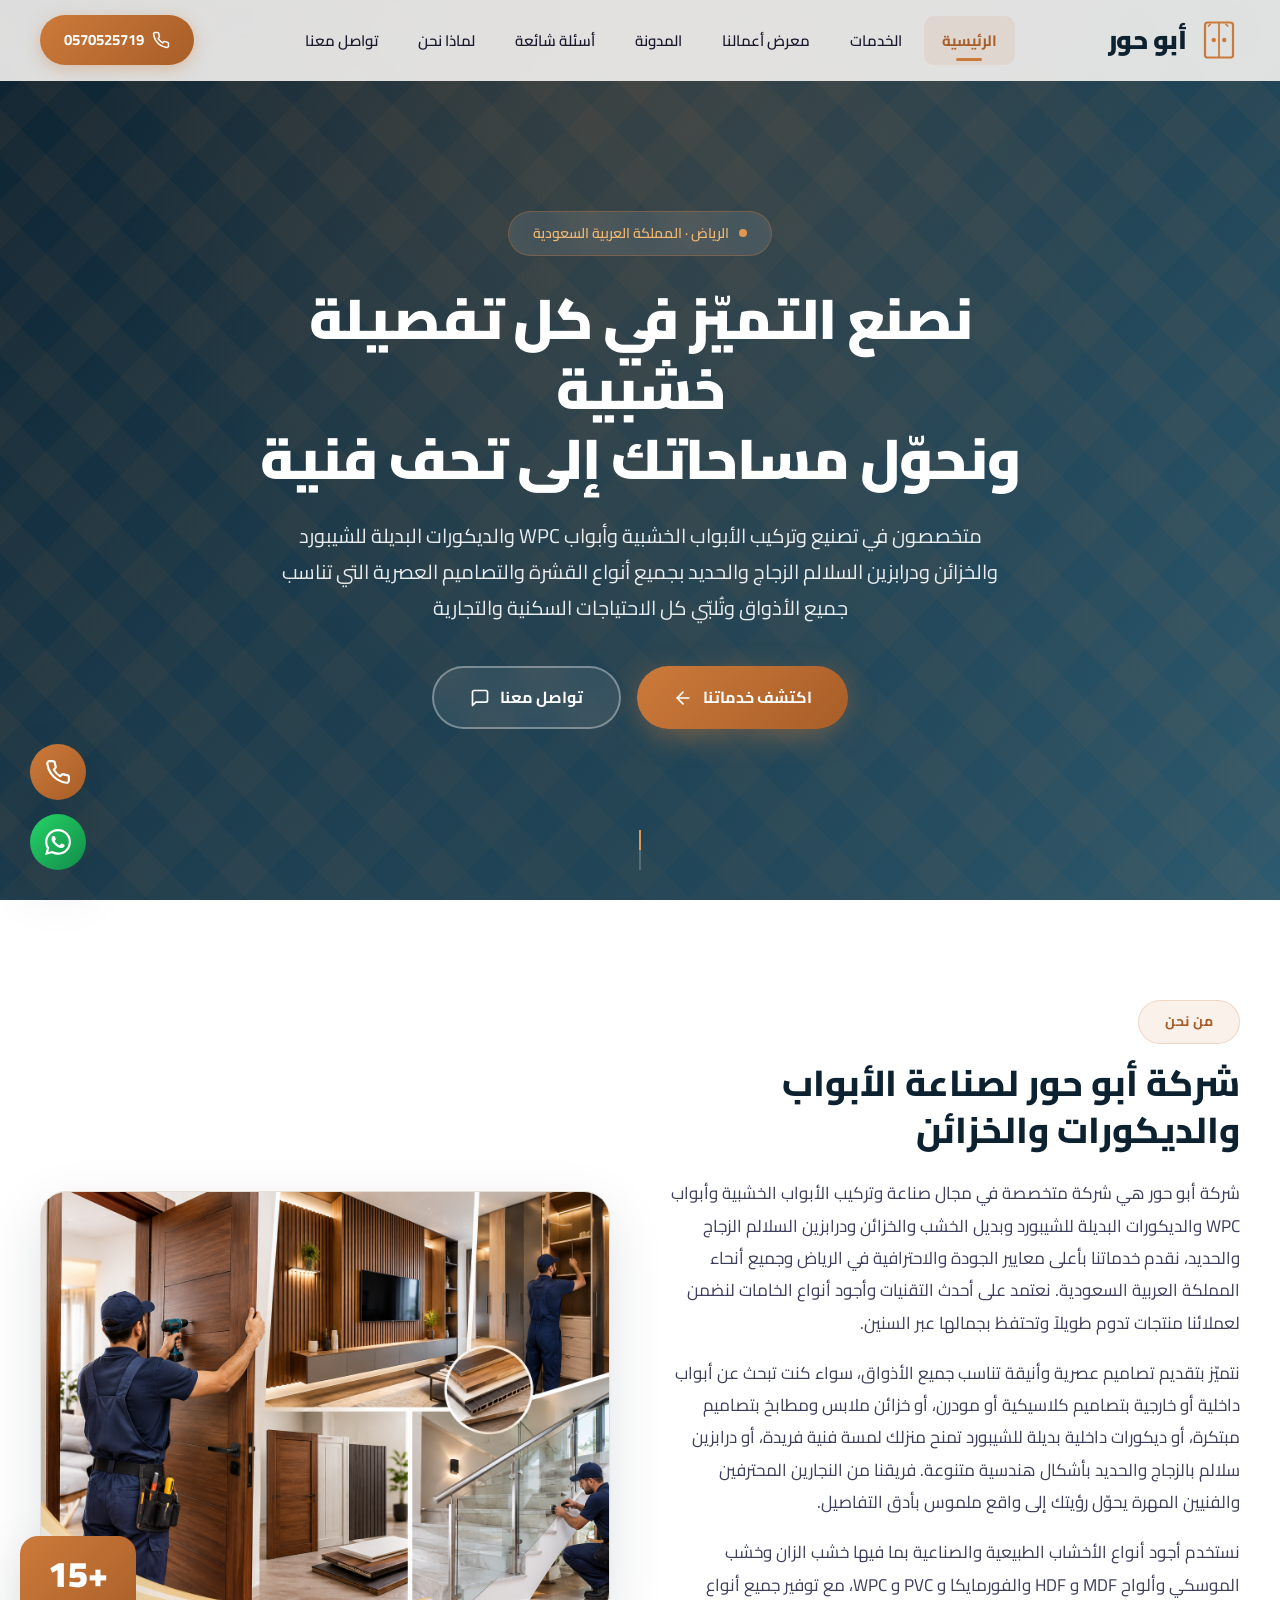
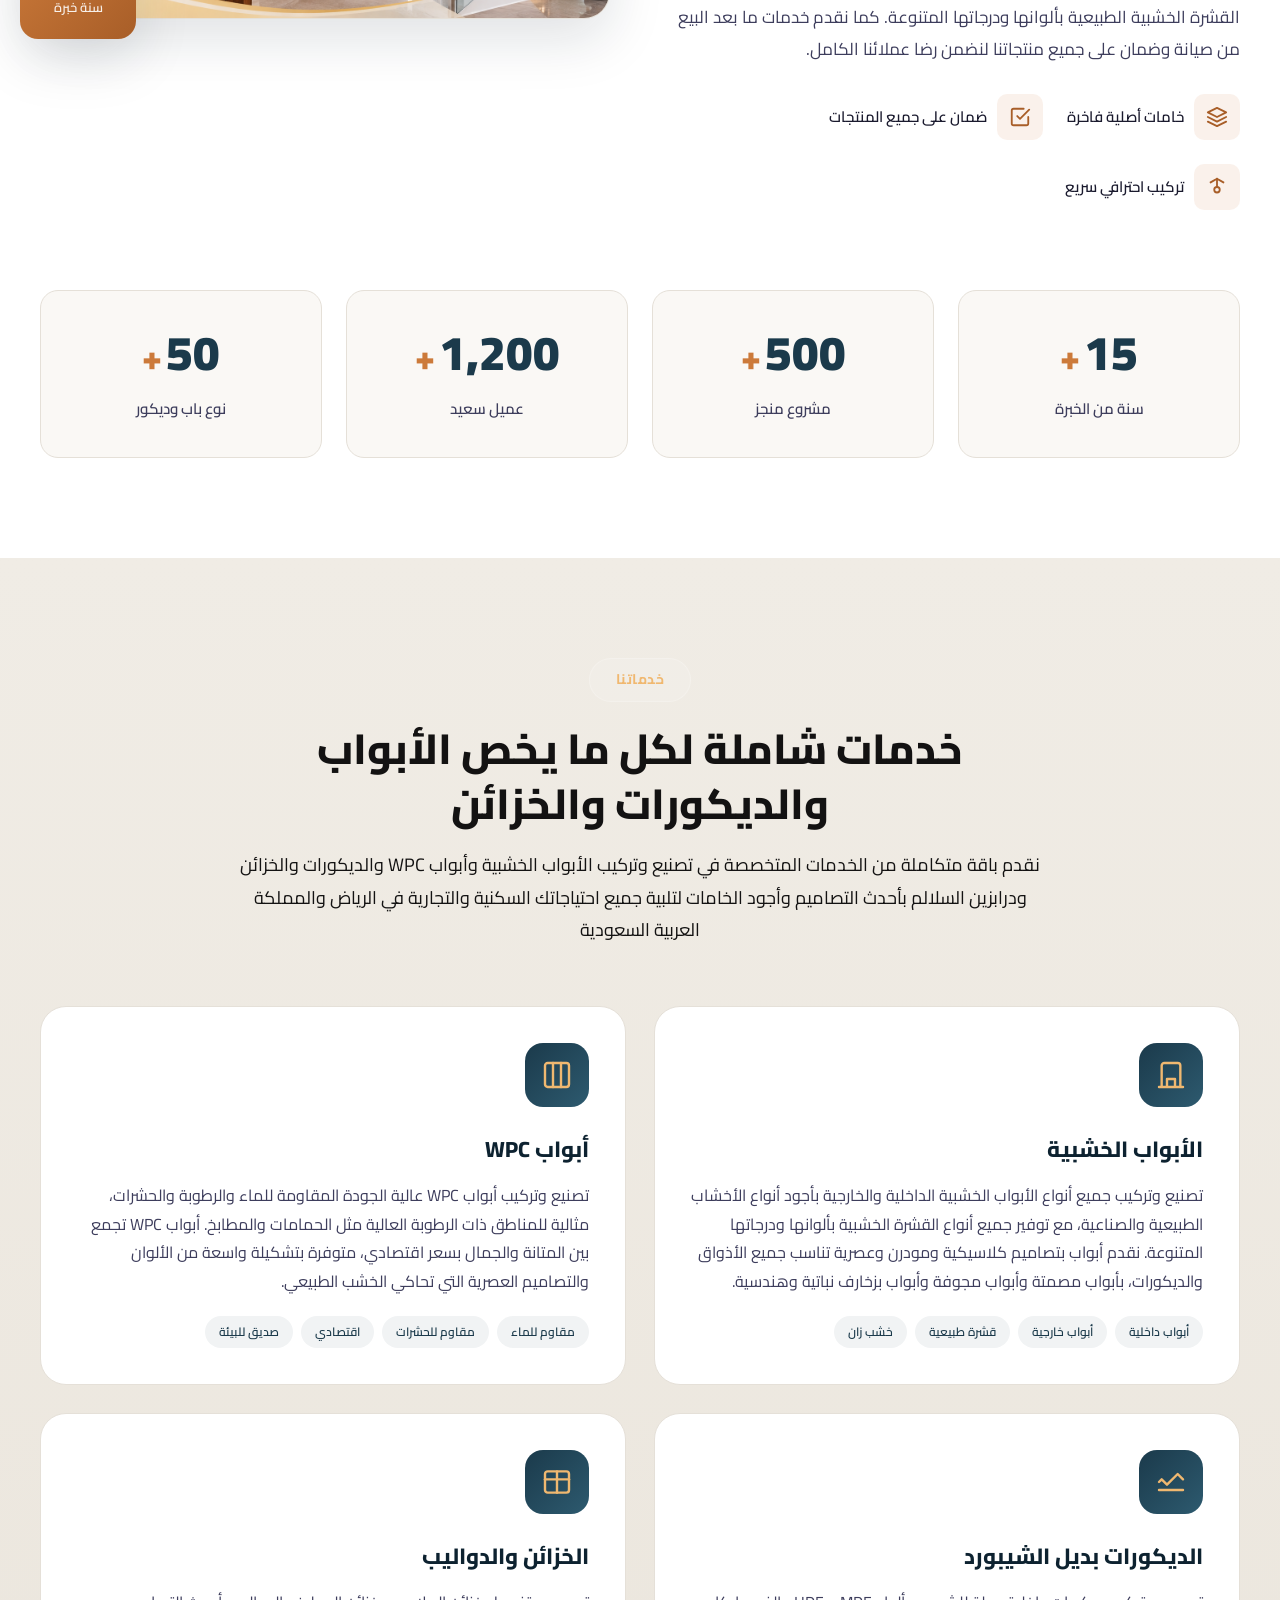
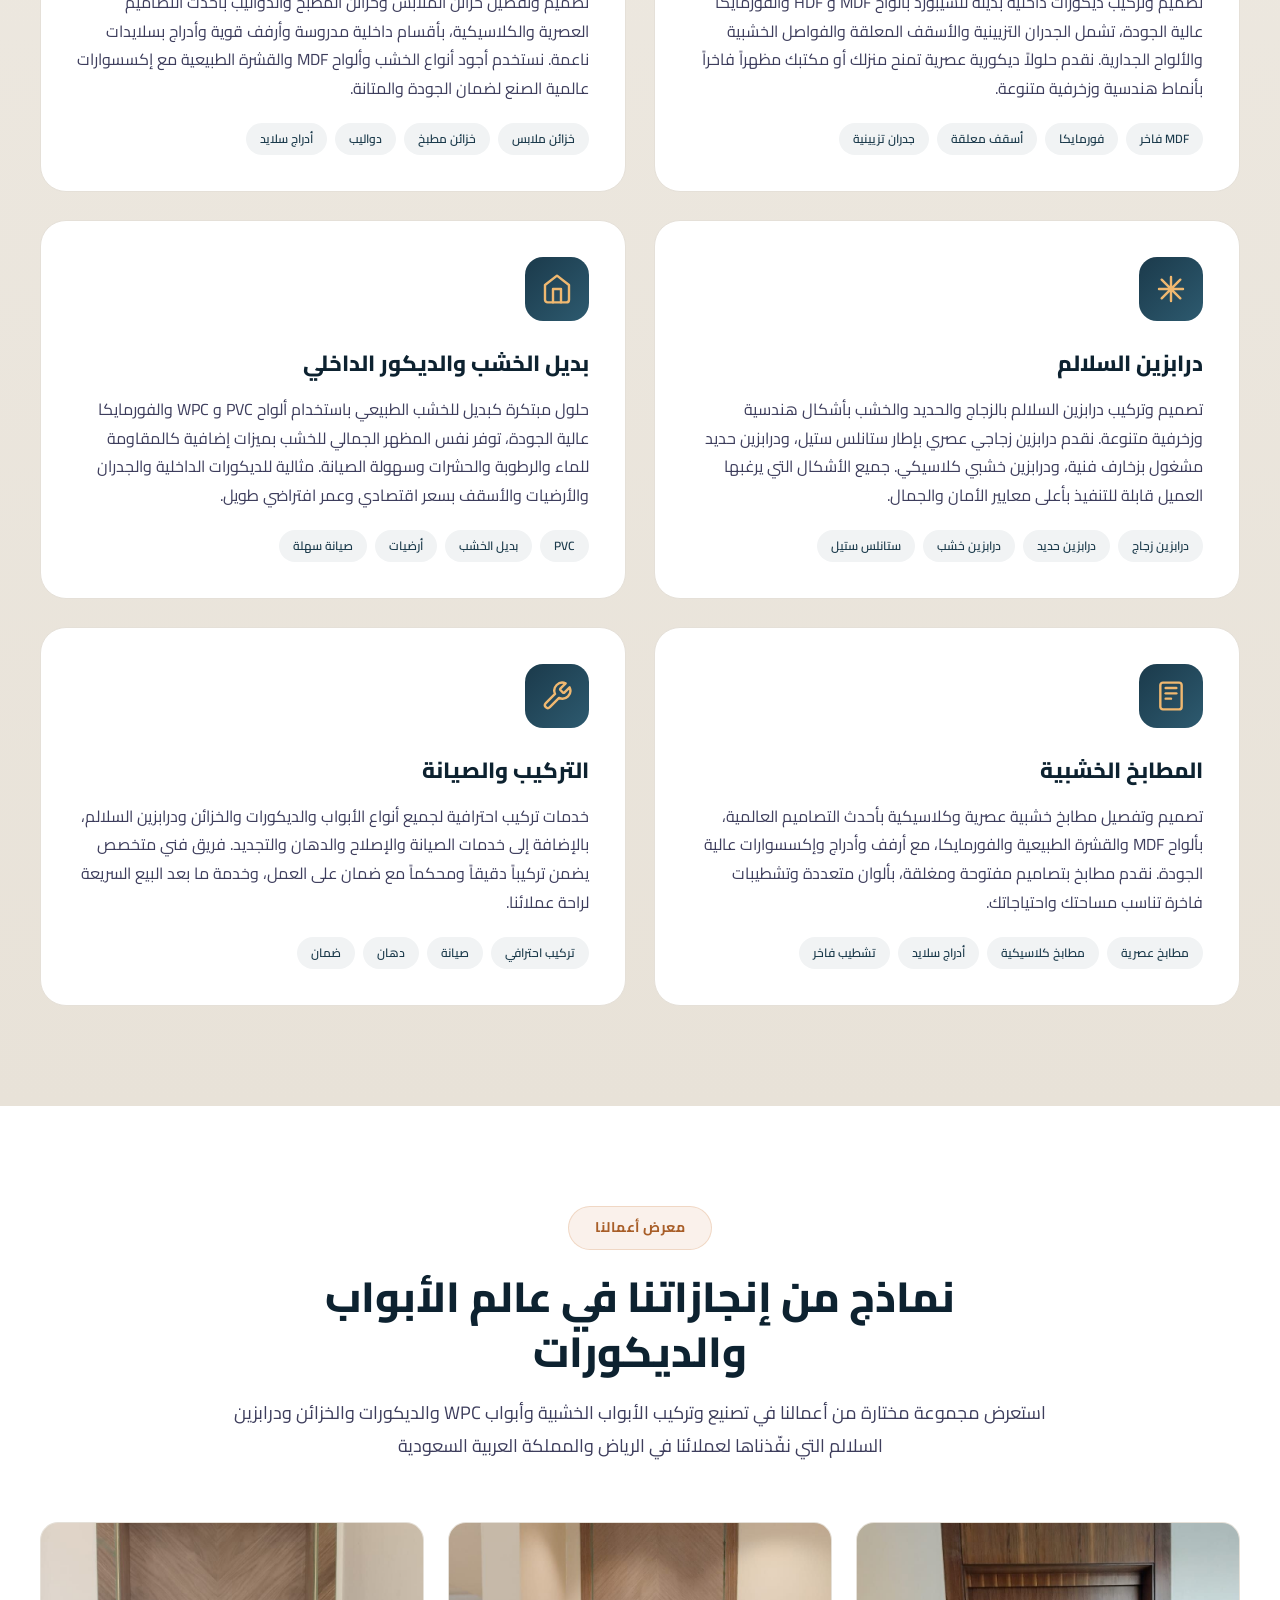
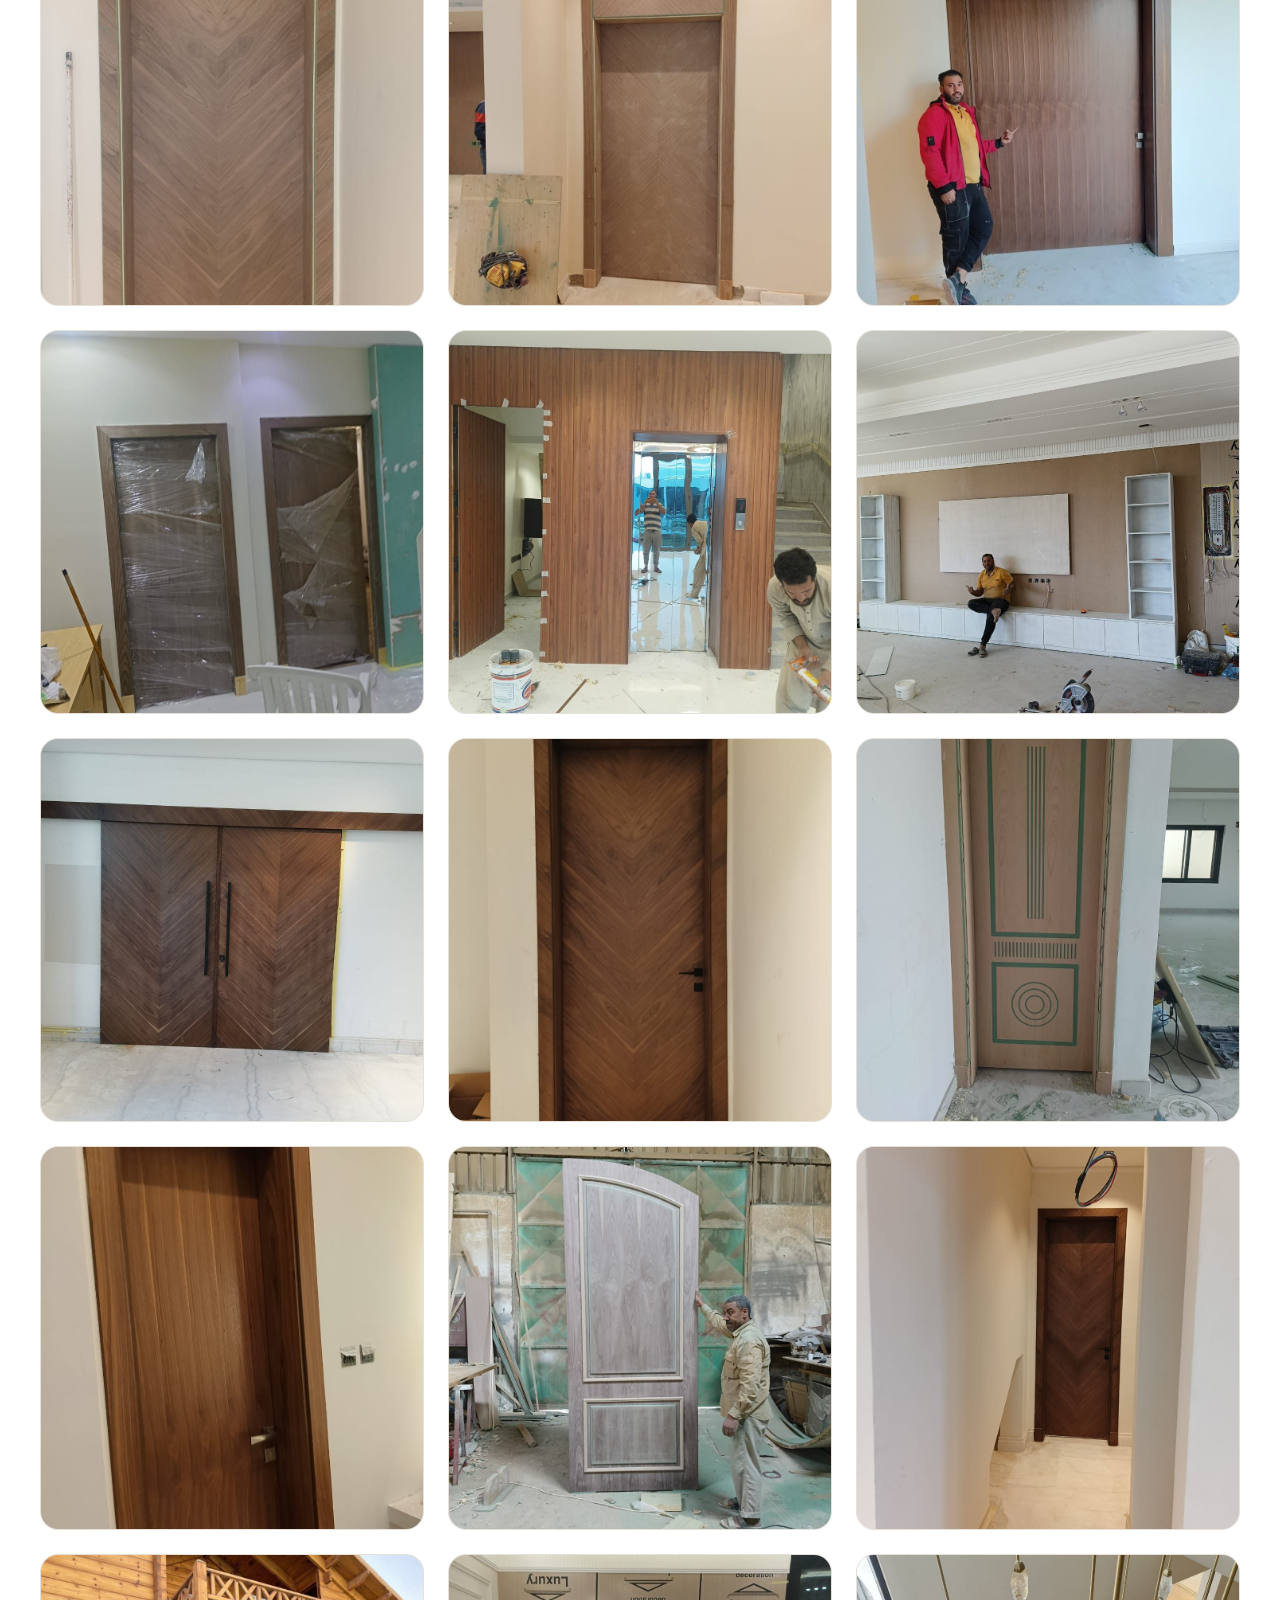
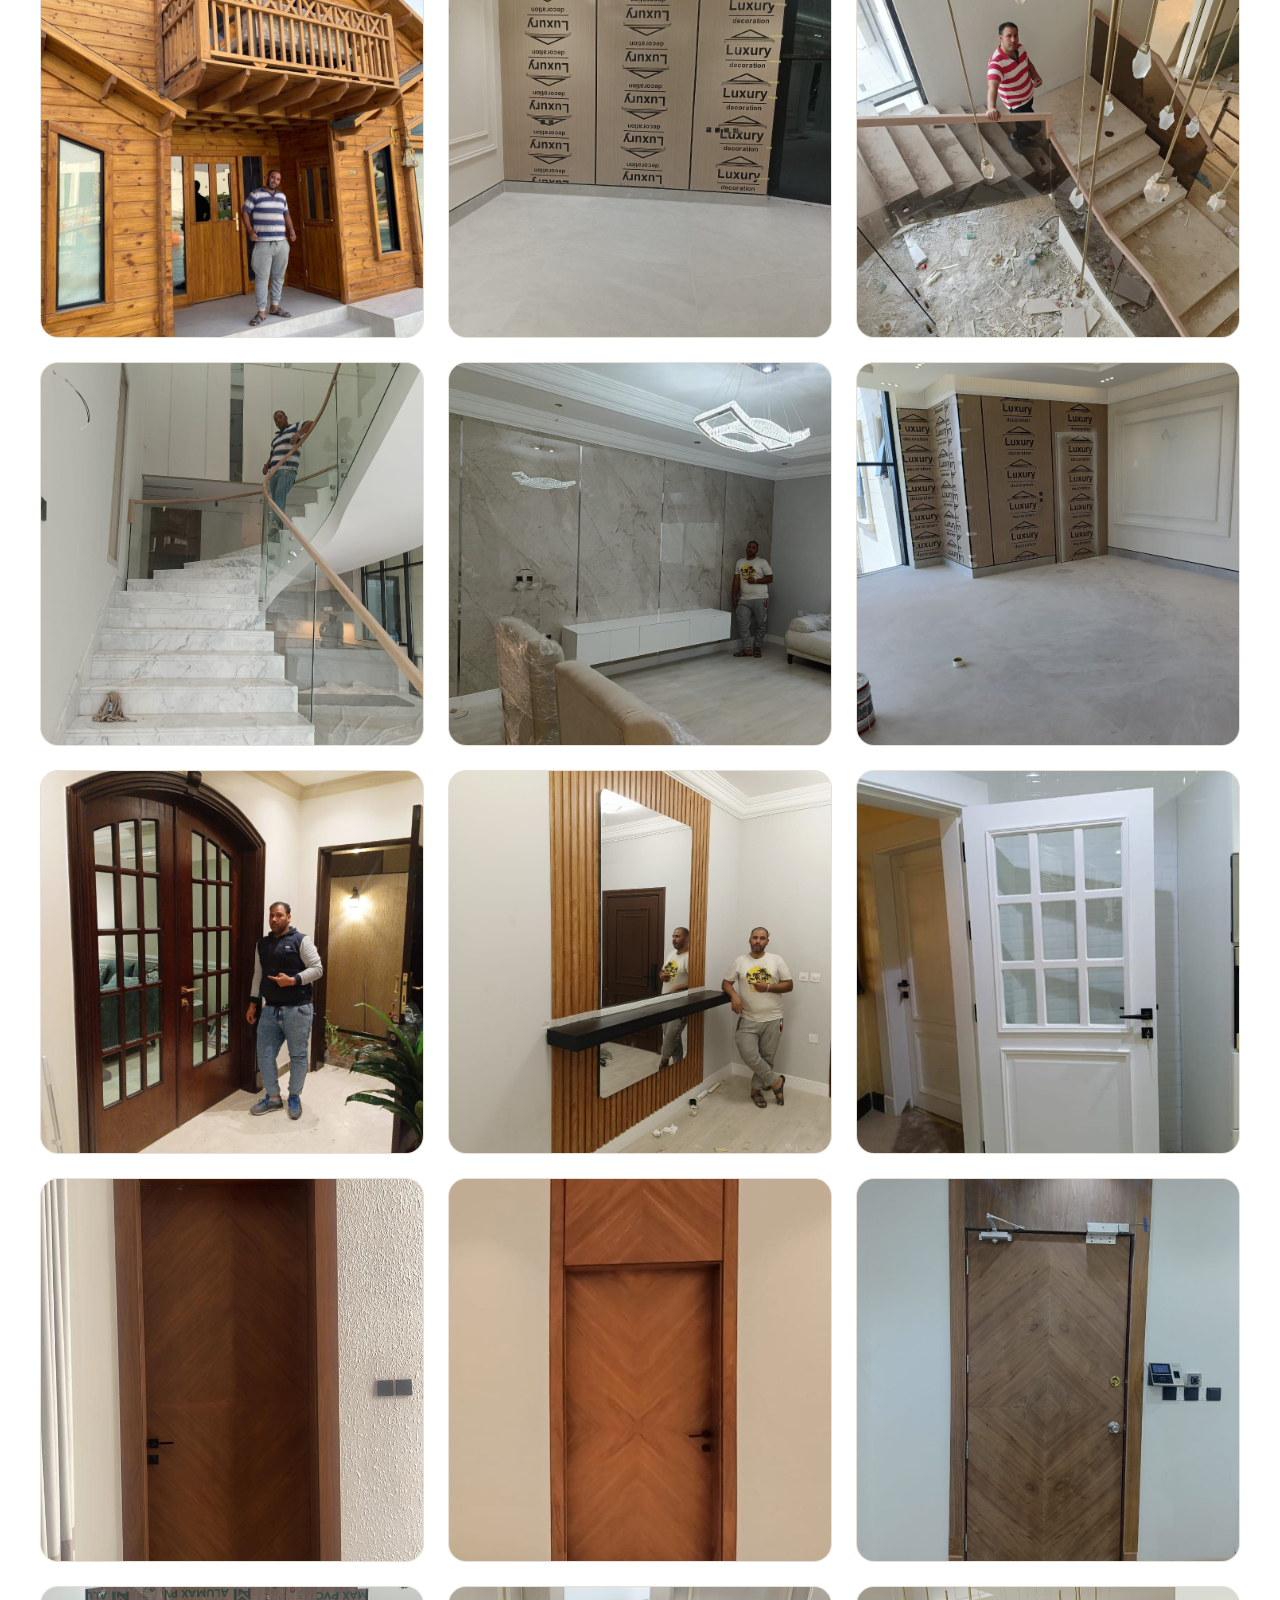
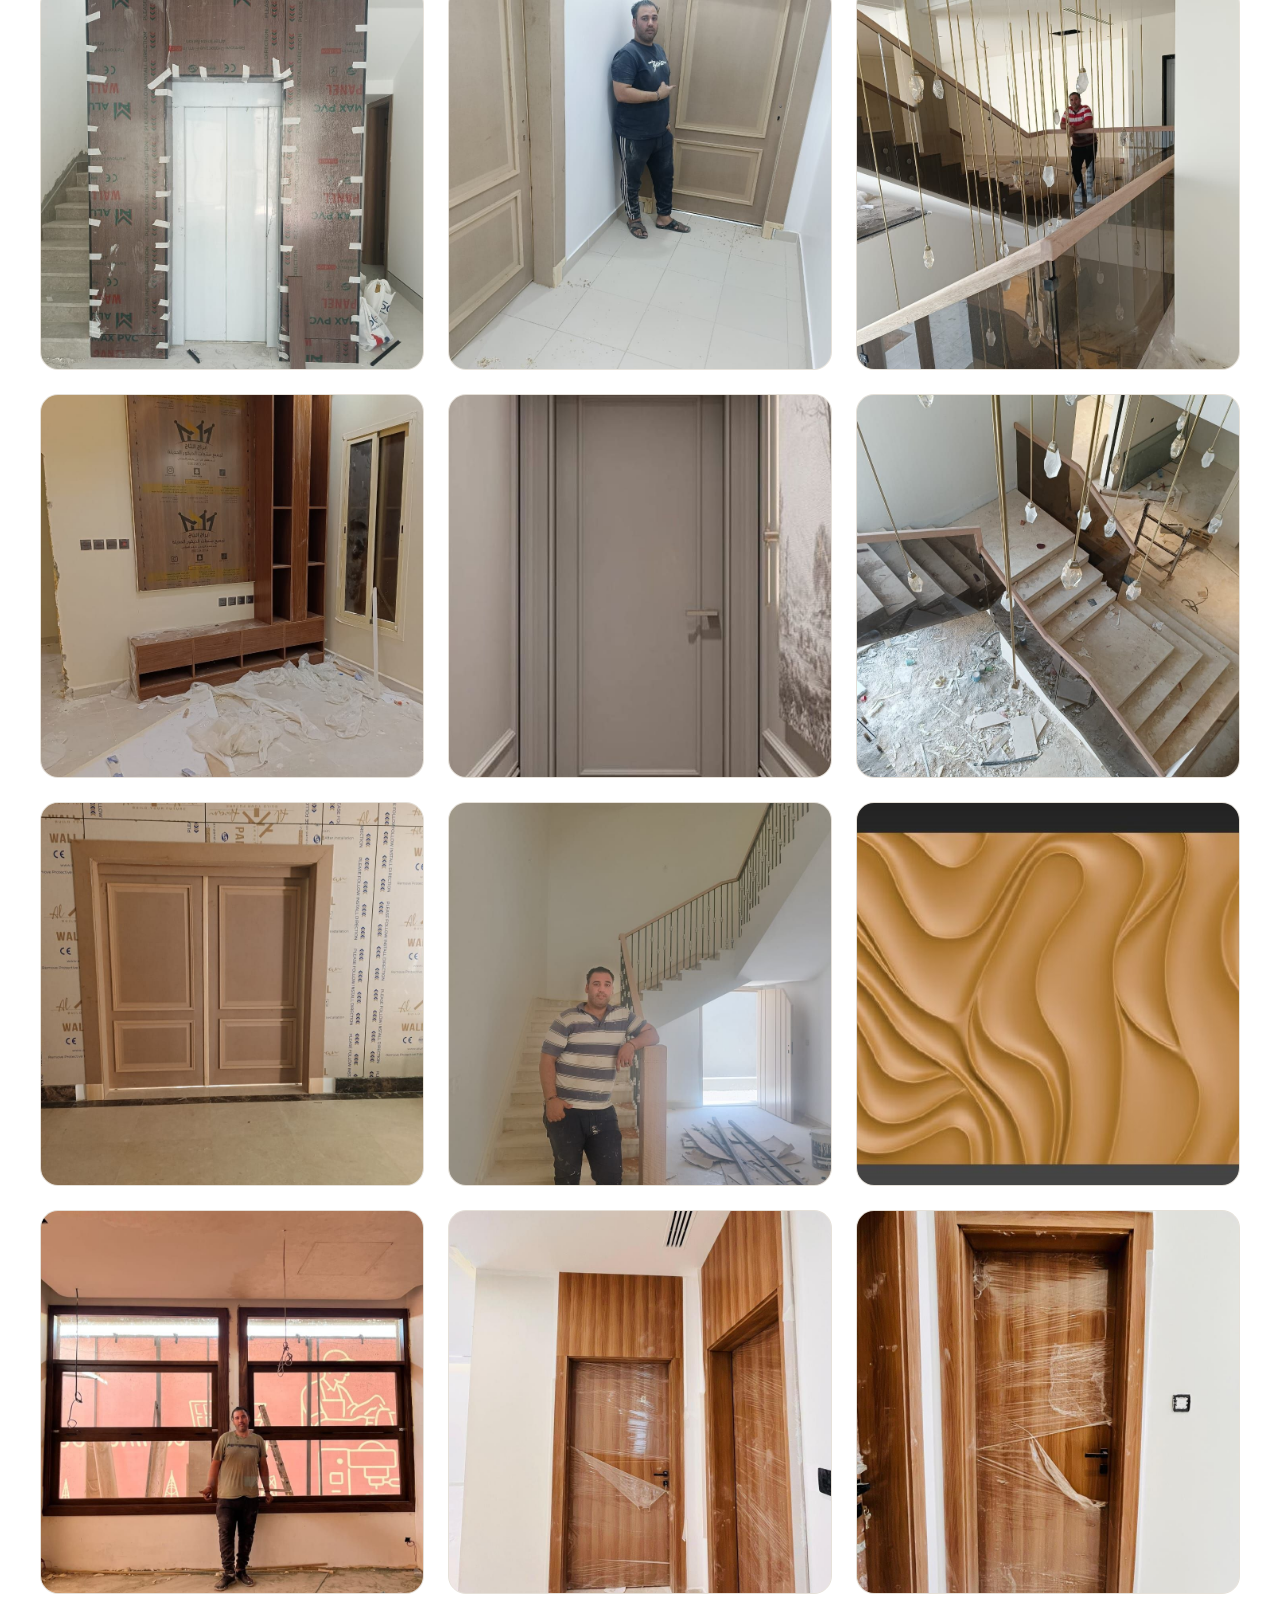
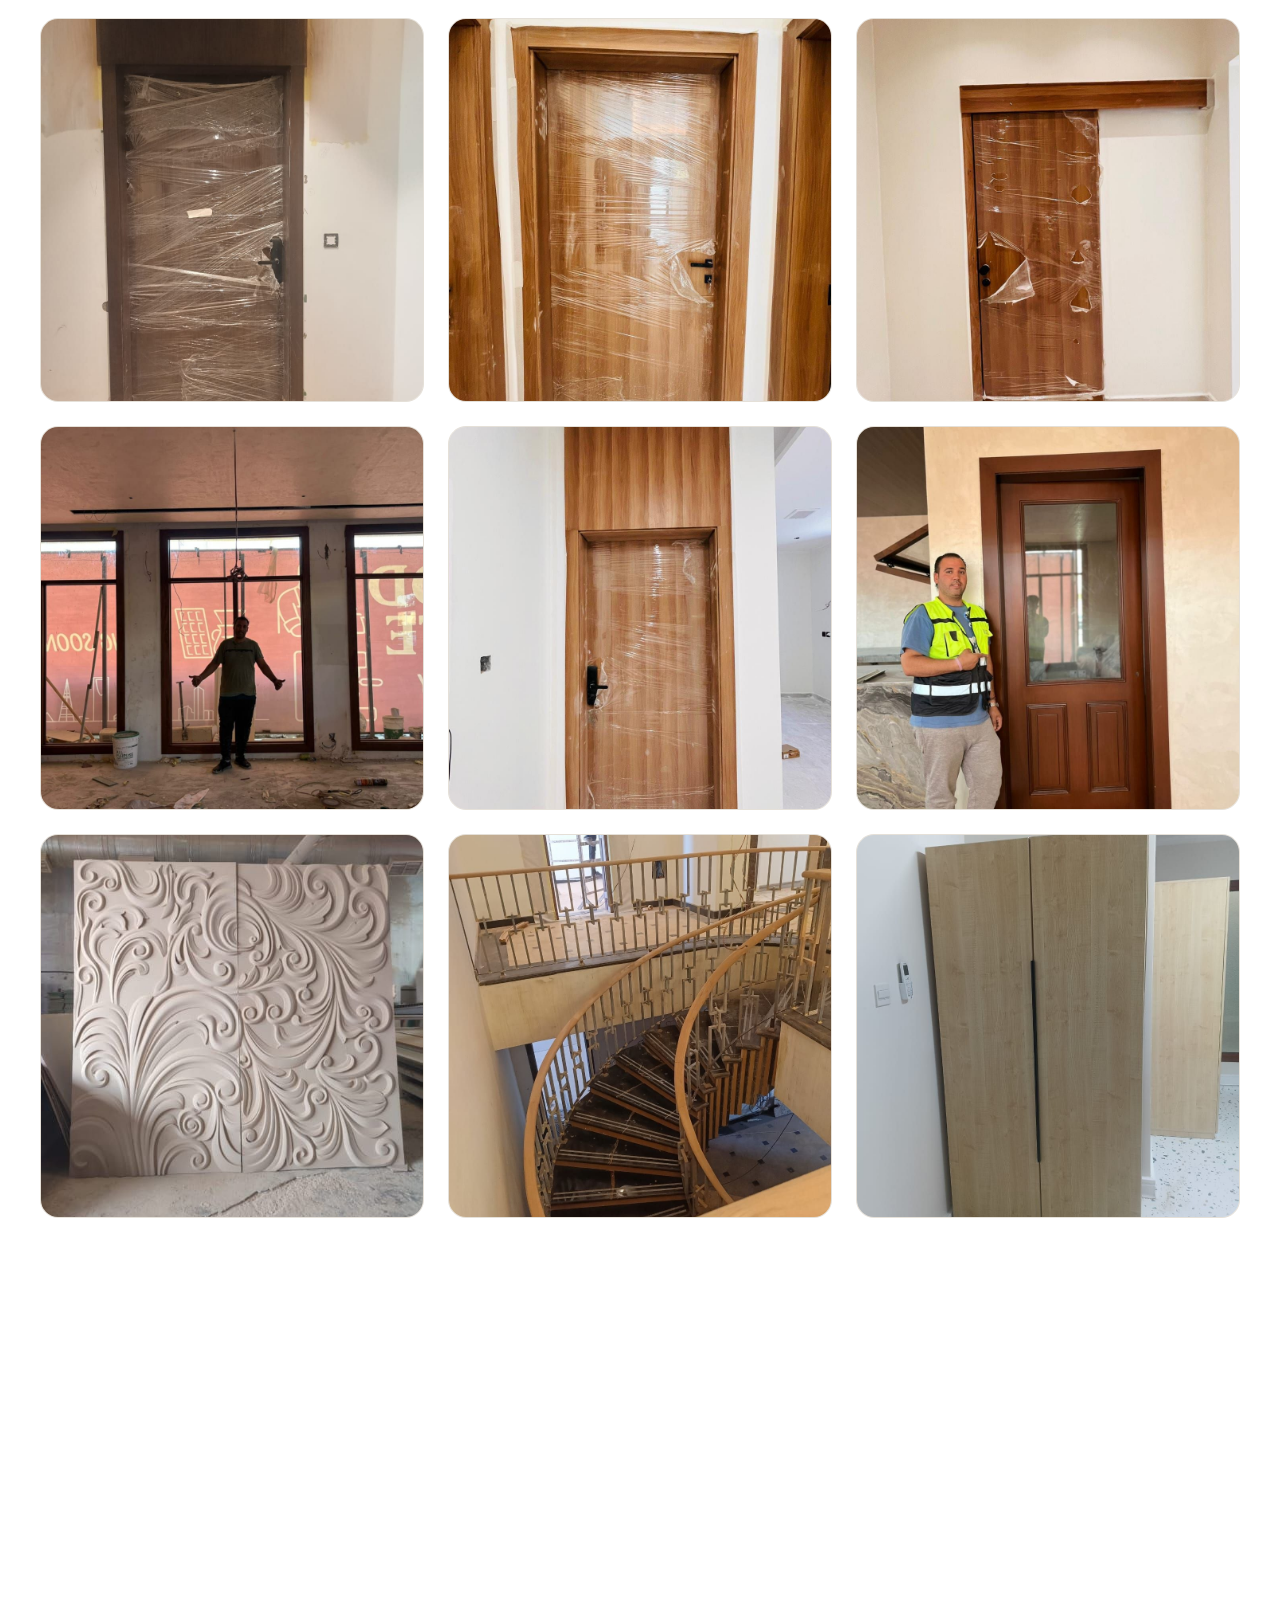
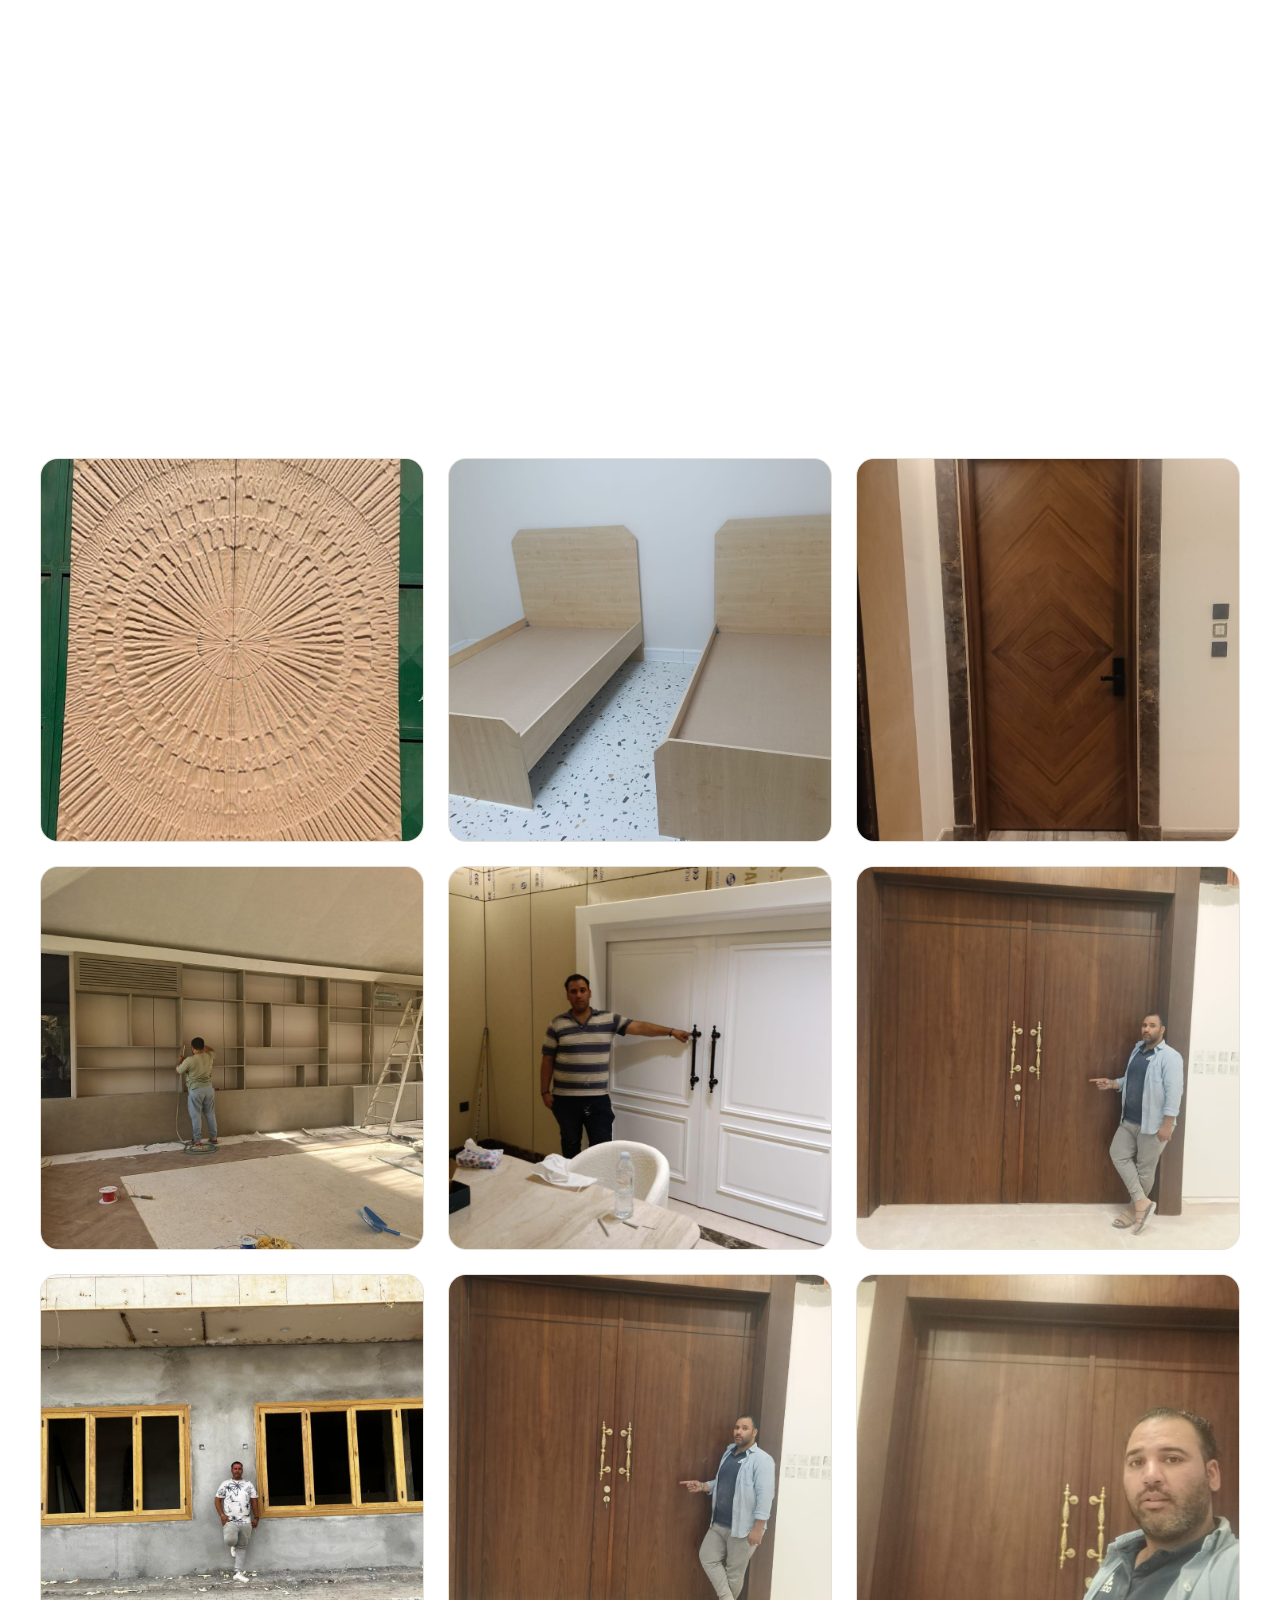
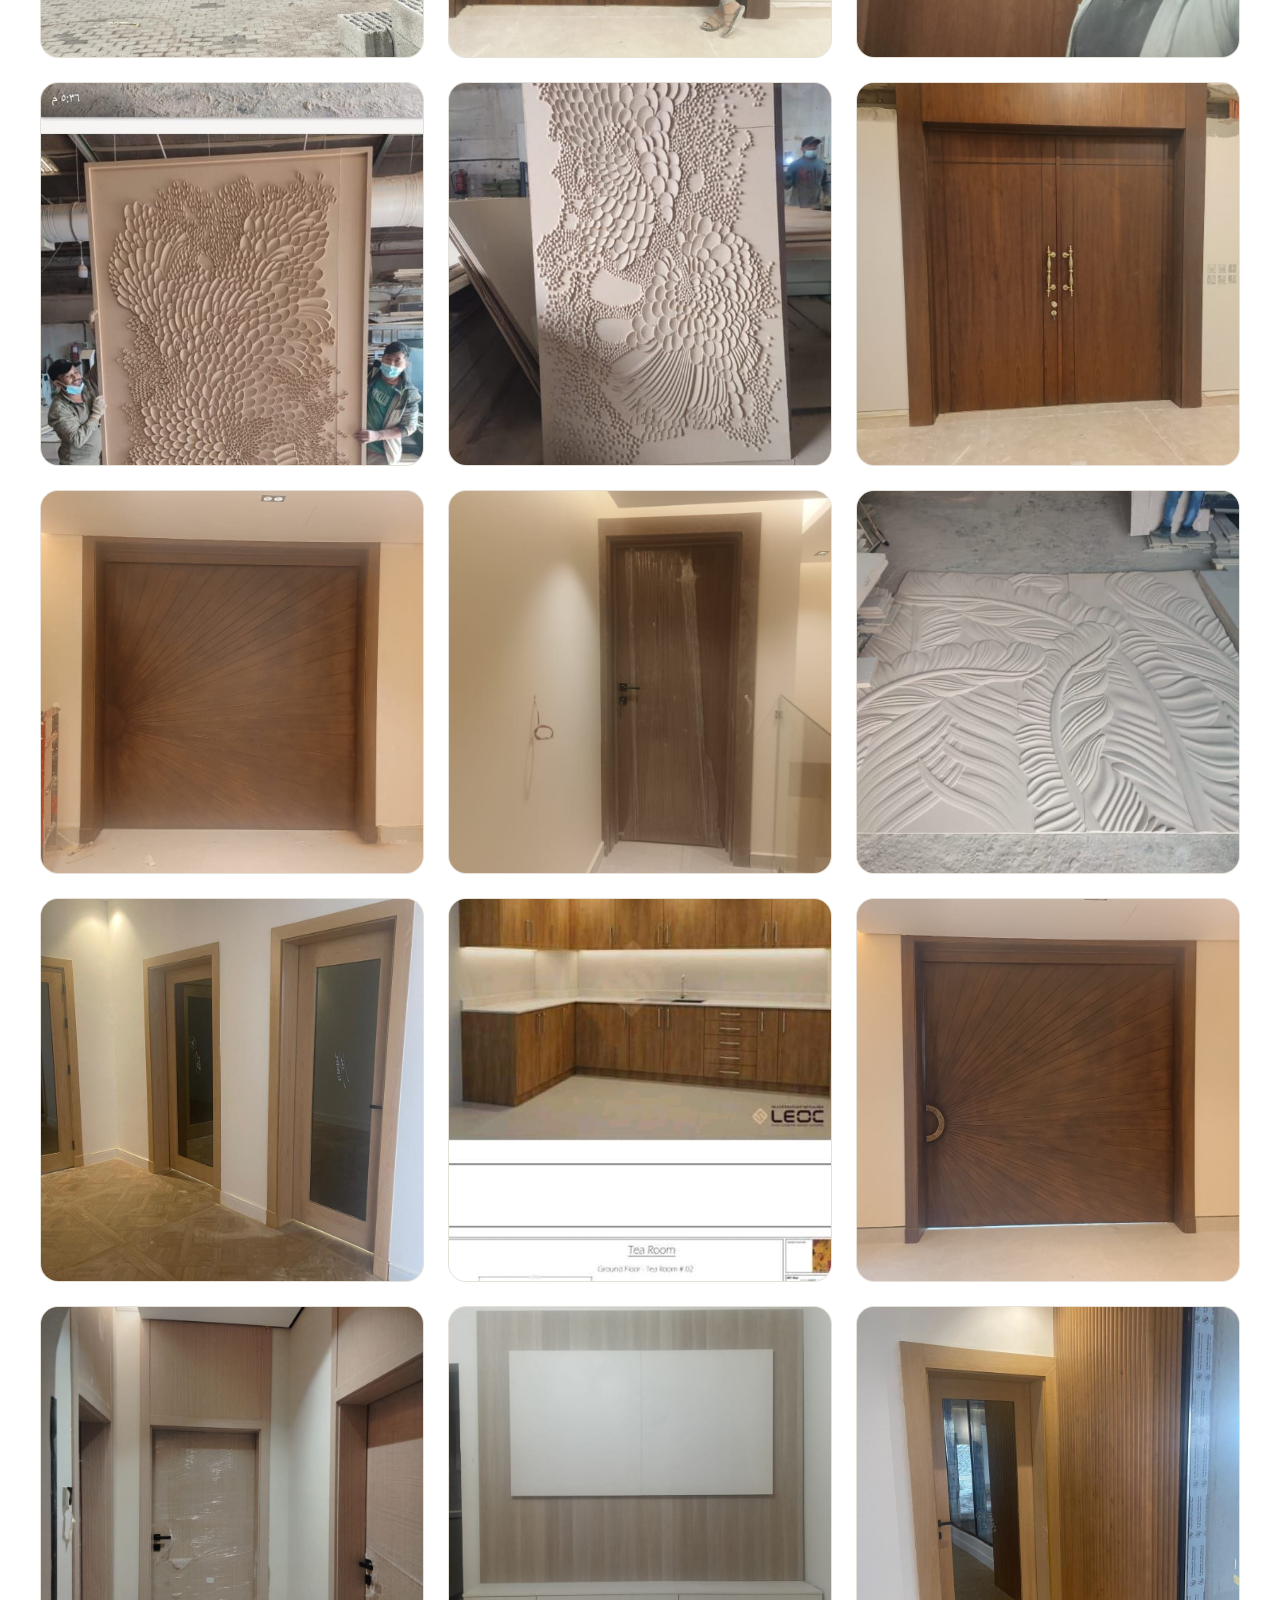
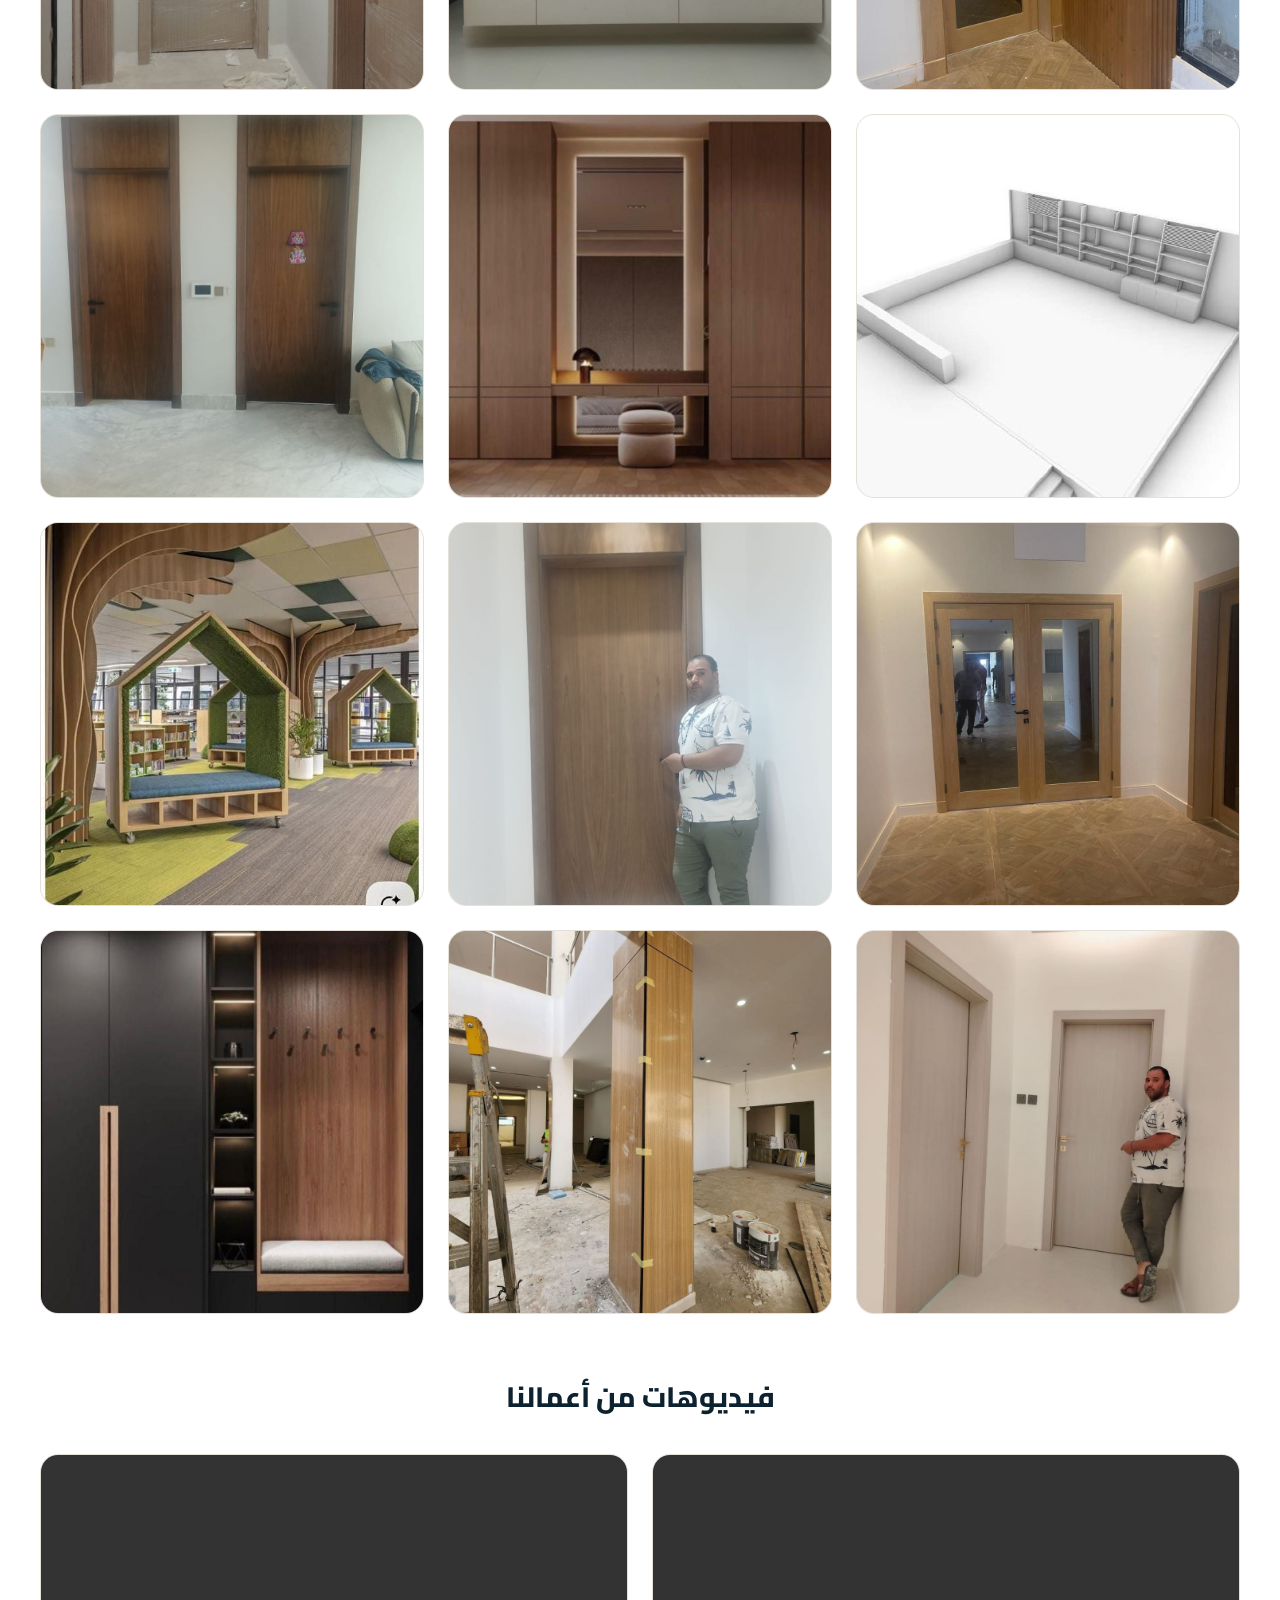
==== commit eaf9d4da: "message" ====
--- a/index.html
+++ b/index.html
@@ -16,9 +16,7 @@
   <link rel="preconnect" href="https://fonts.gstatic.com" crossorigin />
   <link href="https://fonts.googleapis.com/css2?family=Cairo:wght@300;400;600;700;800;900&family=Tajawal:wght@300;400;500;700;800&display=swap" rel="stylesheet" />
   <link rel="stylesheet" href="/style.css" />
-  <meta property="og:image" content="https://bolt.new/static/og_default.png">
     <meta name="twitter:card" content="summary_large_image">
-    <meta name="twitter:image" content="https://bolt.new/static/og_default.png">
 </head>
 <body>
 
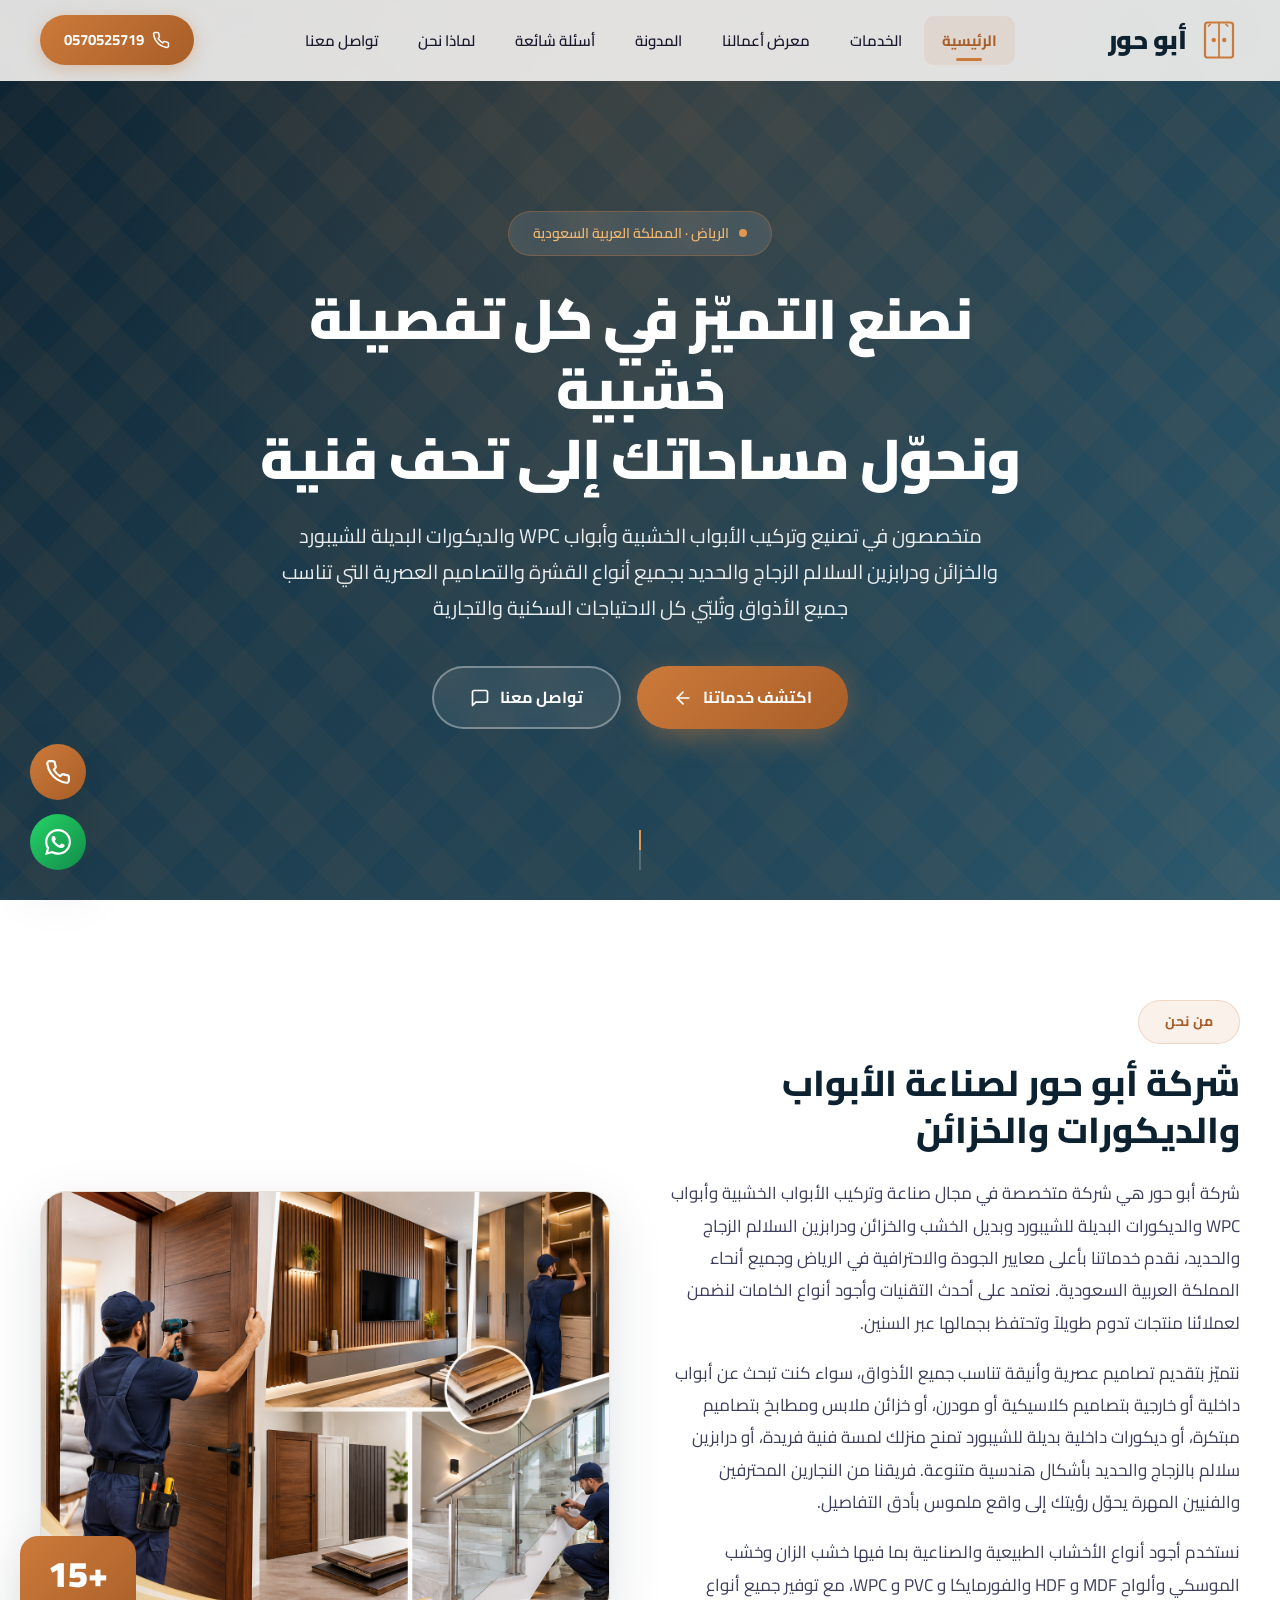
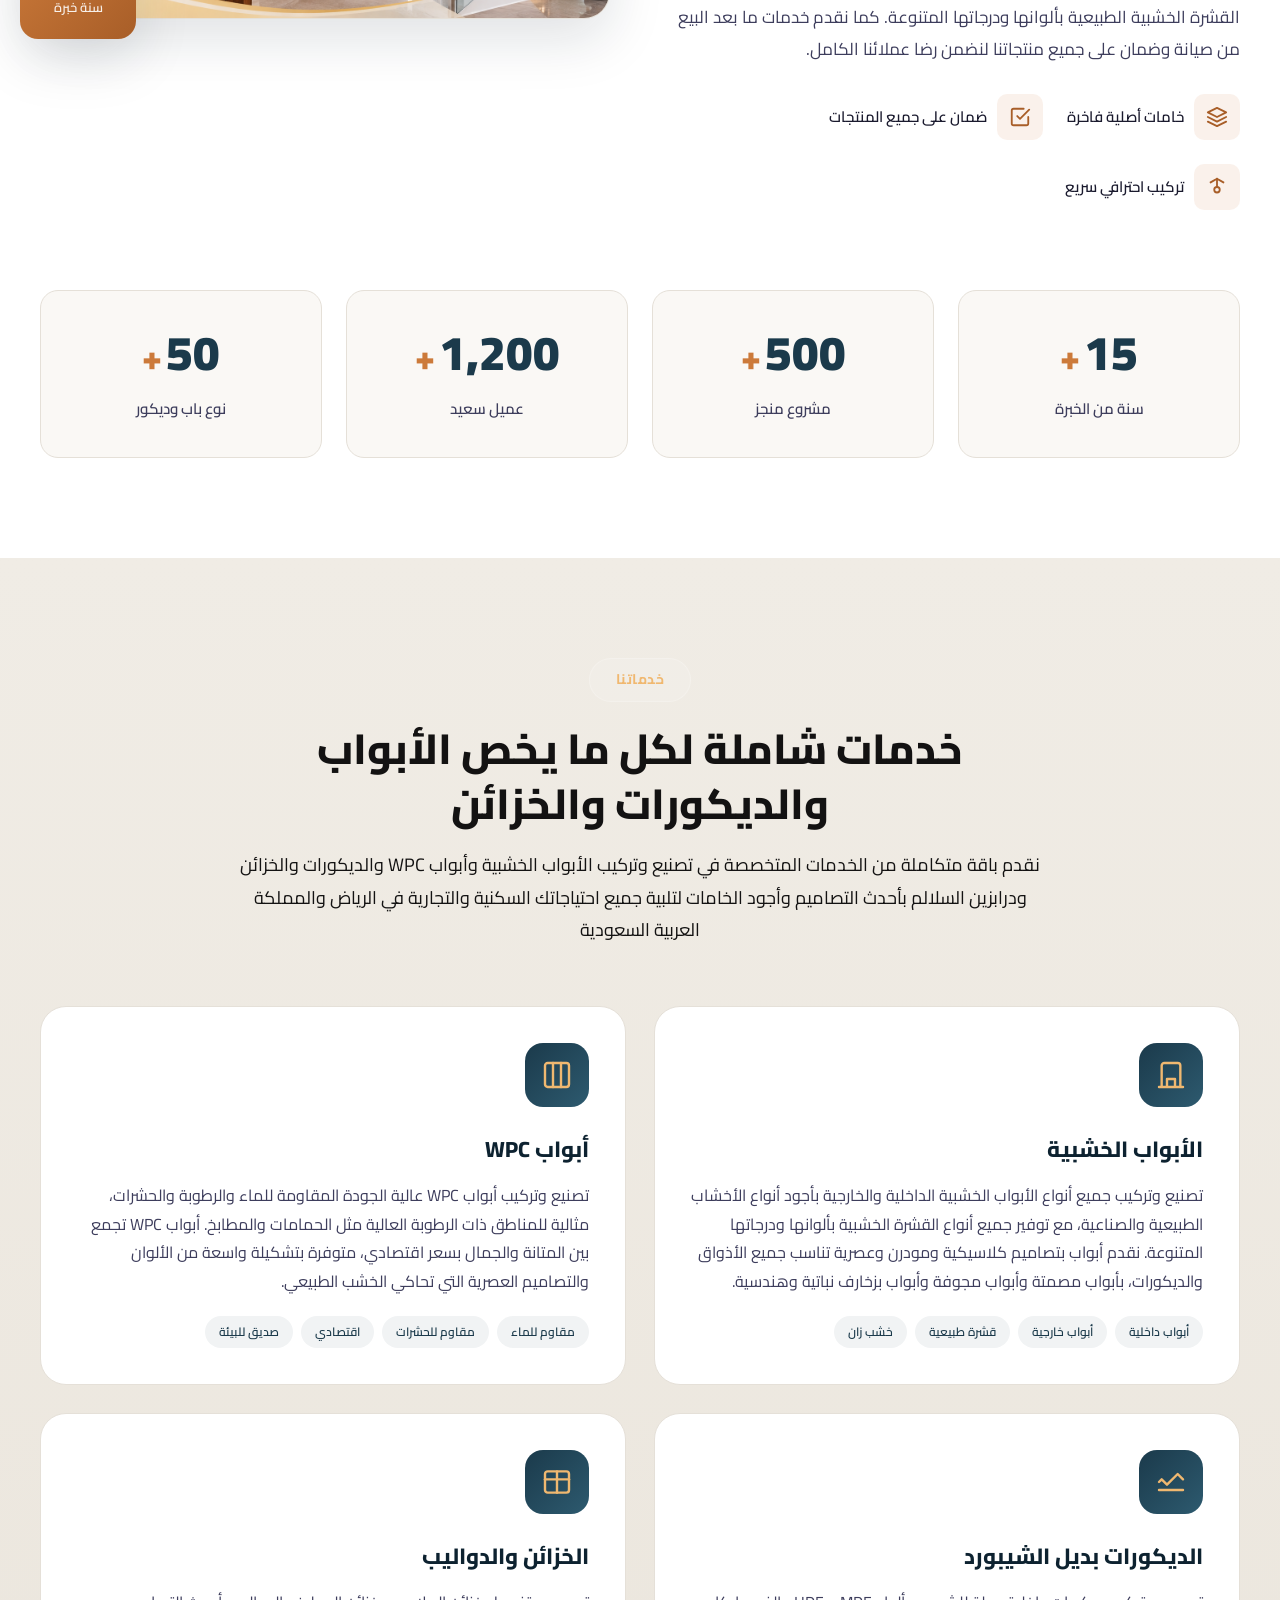
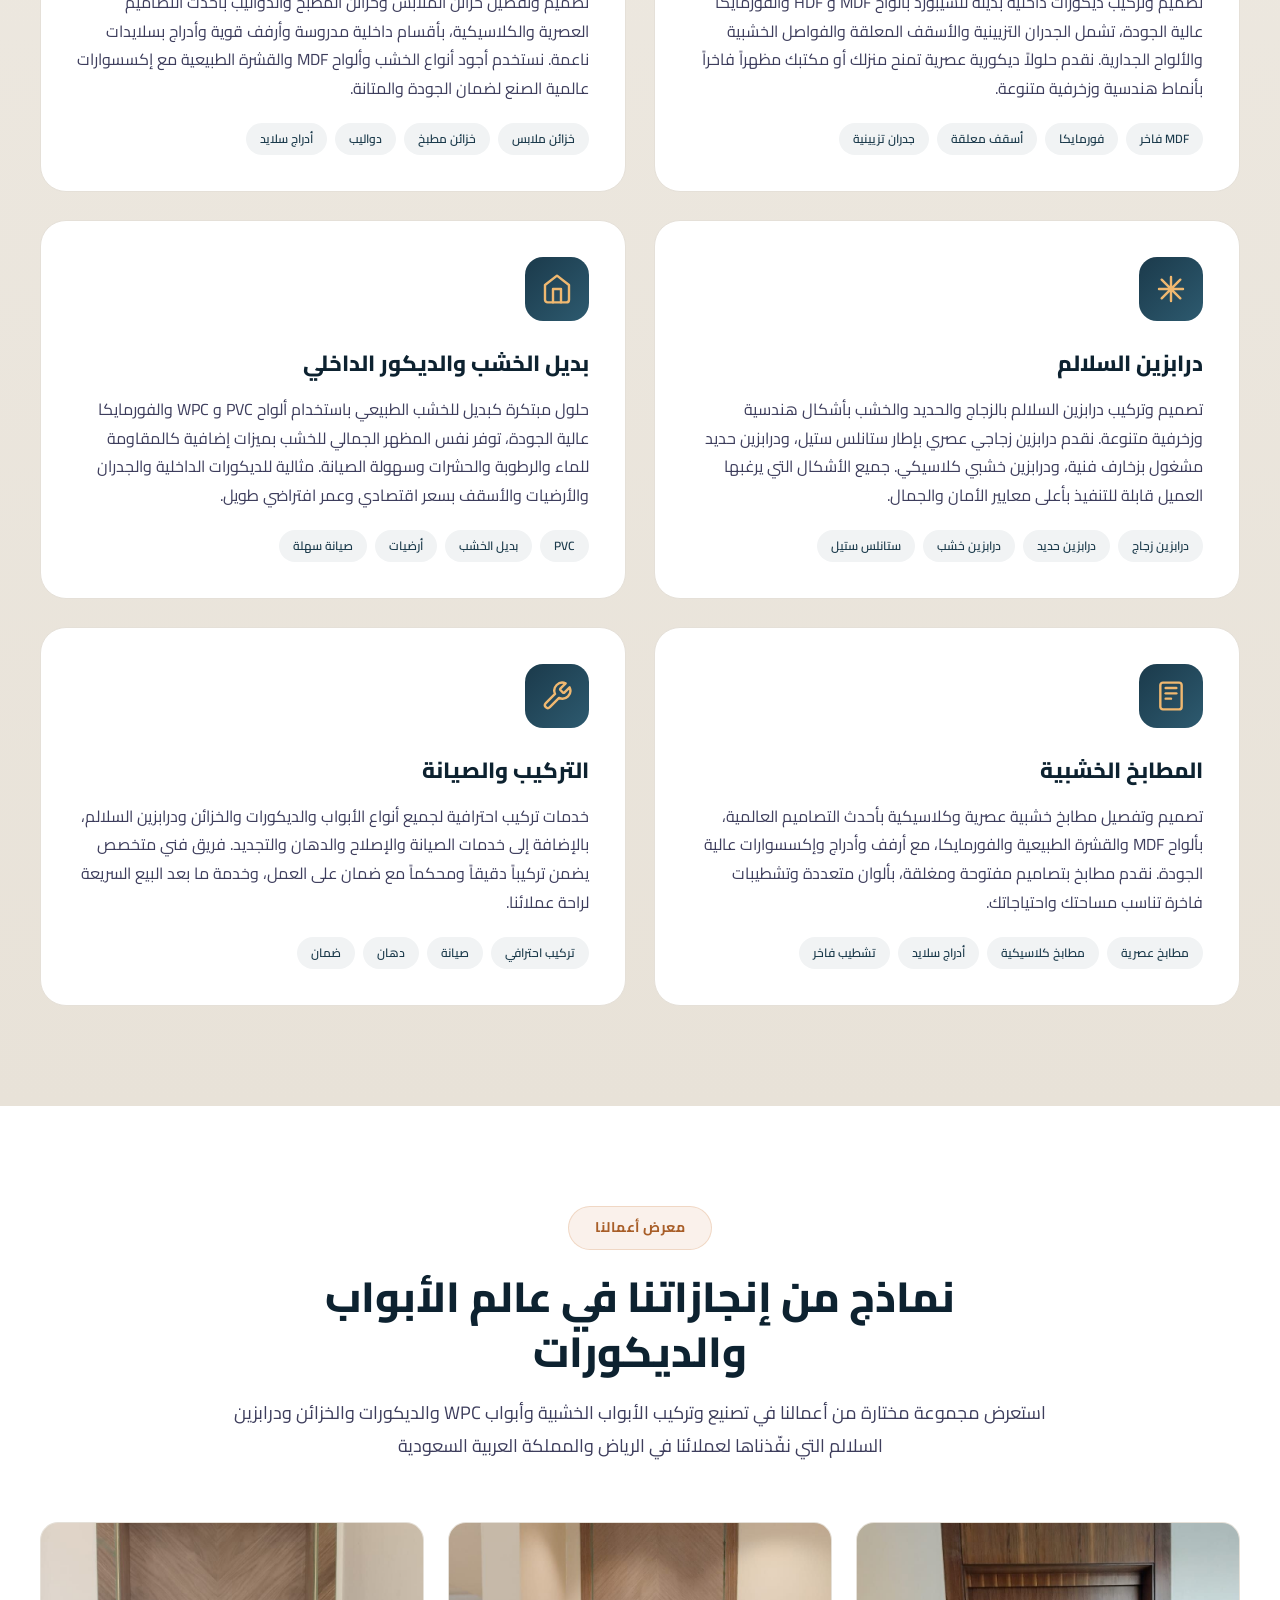
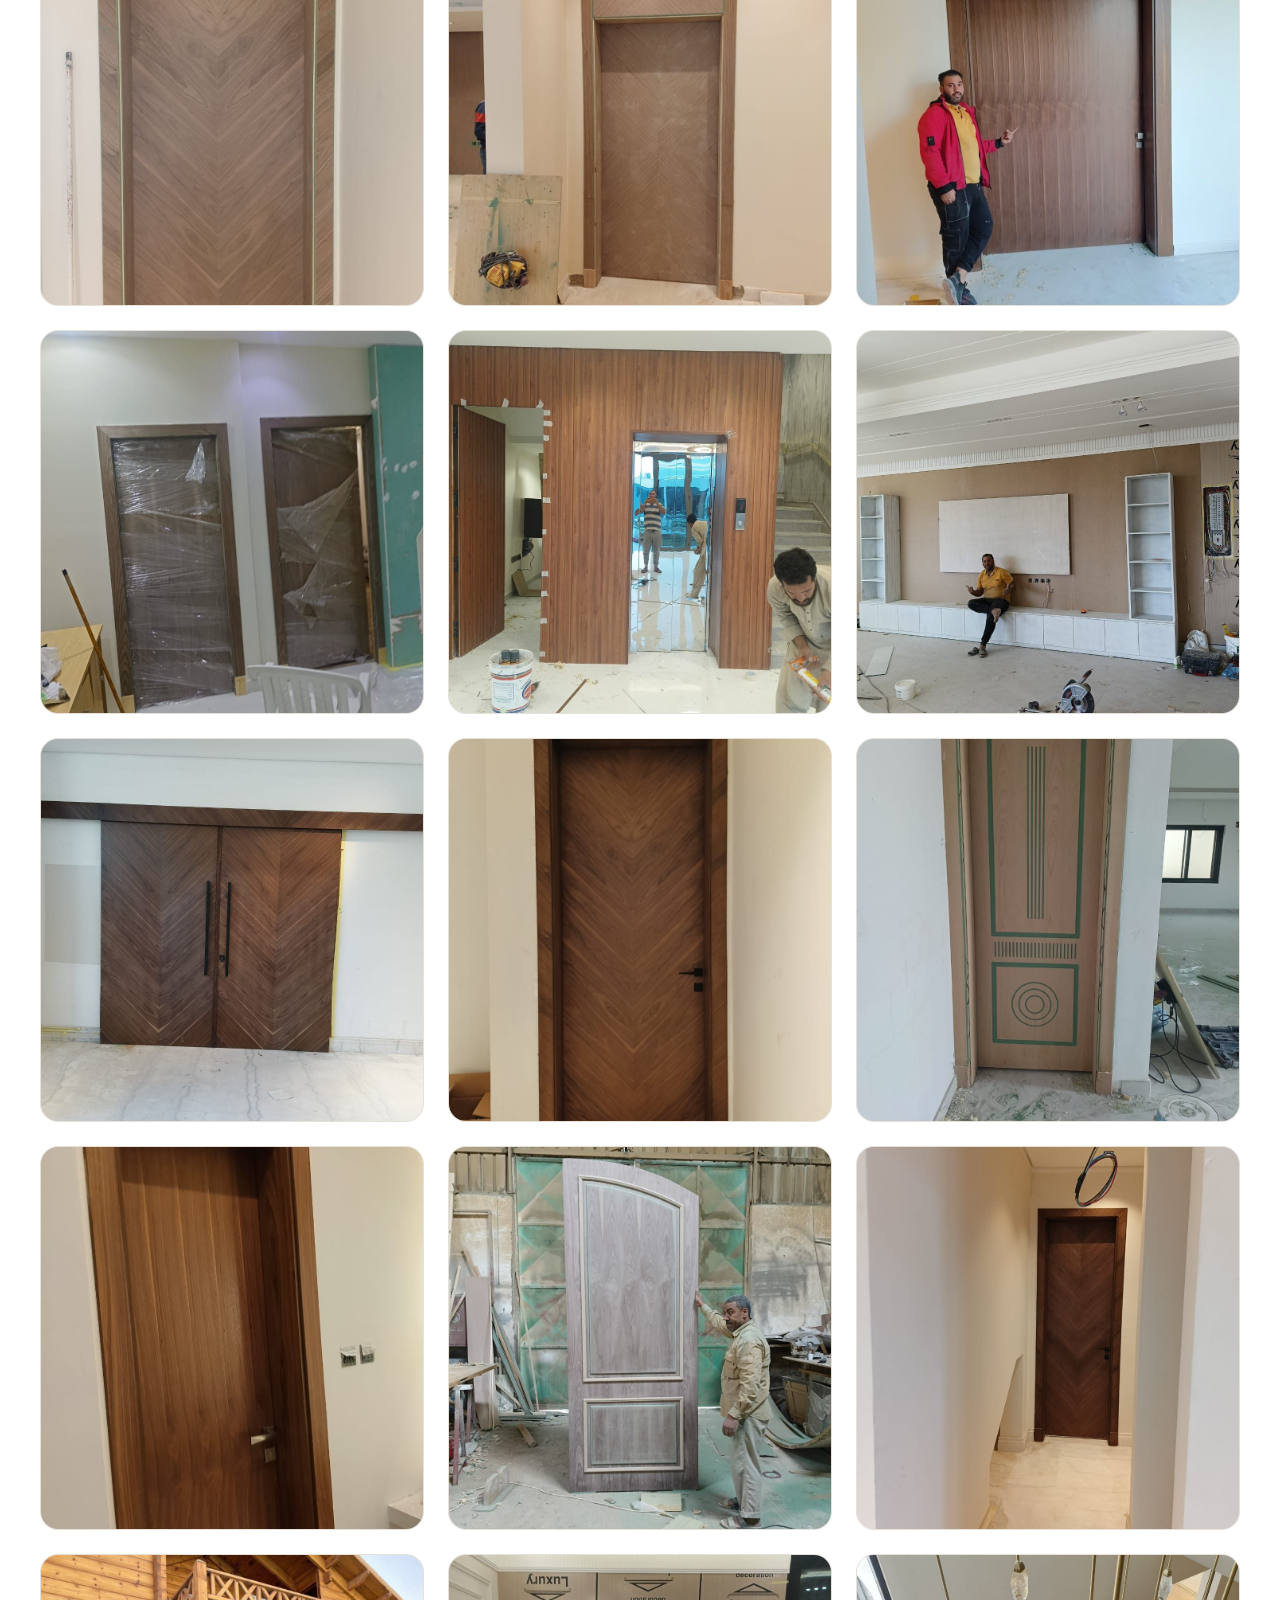
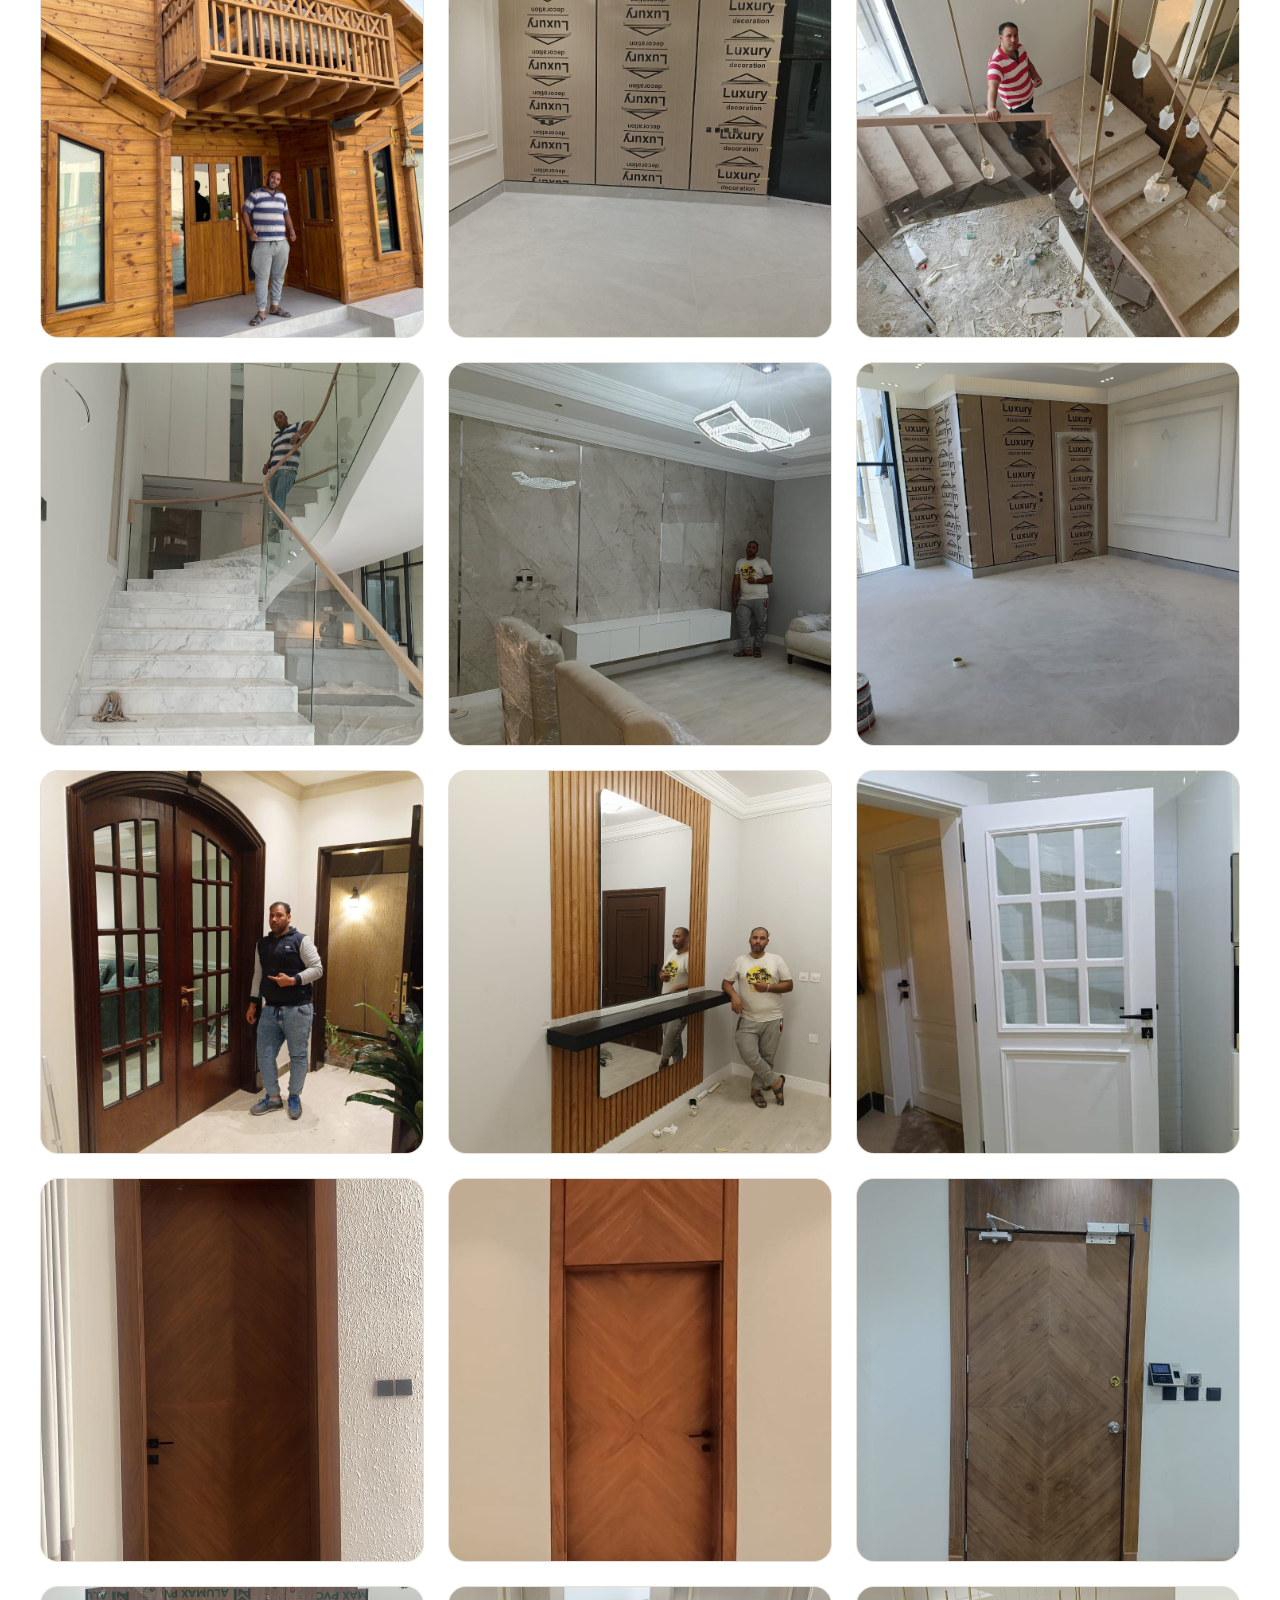
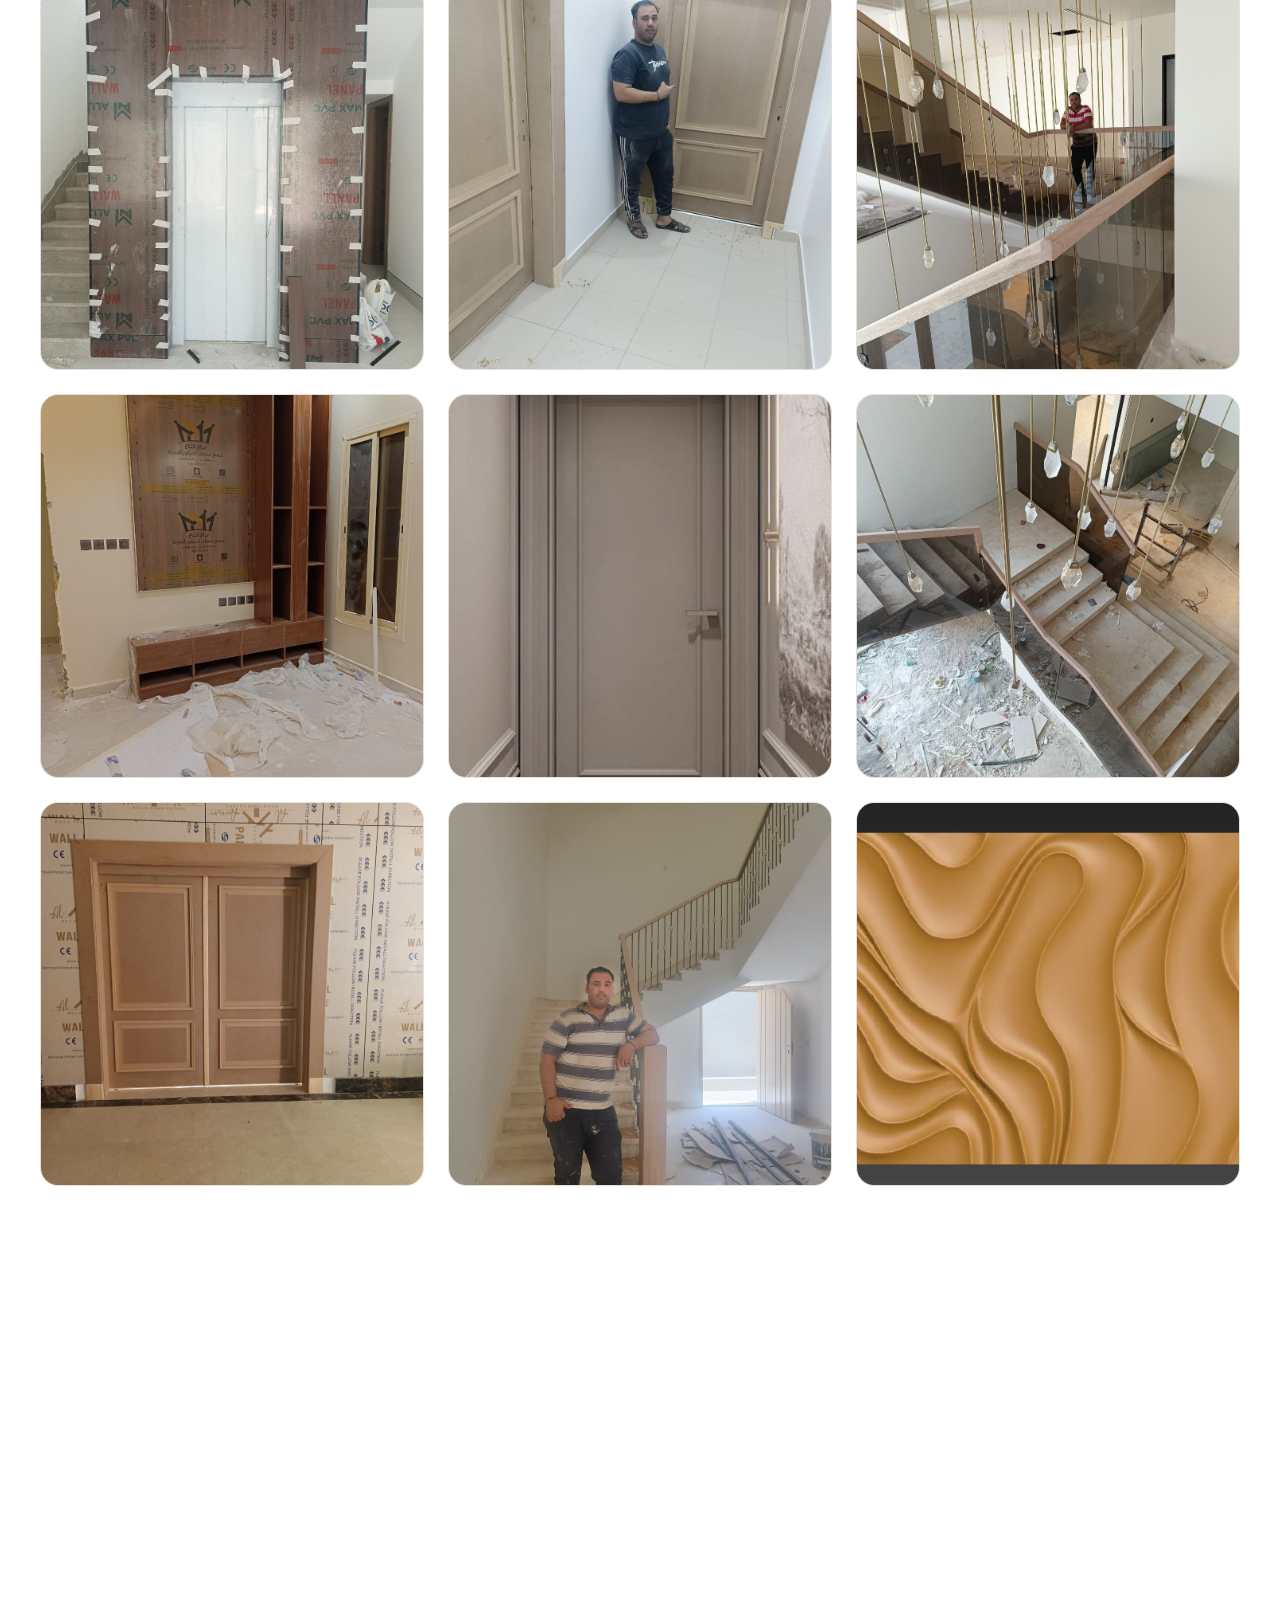
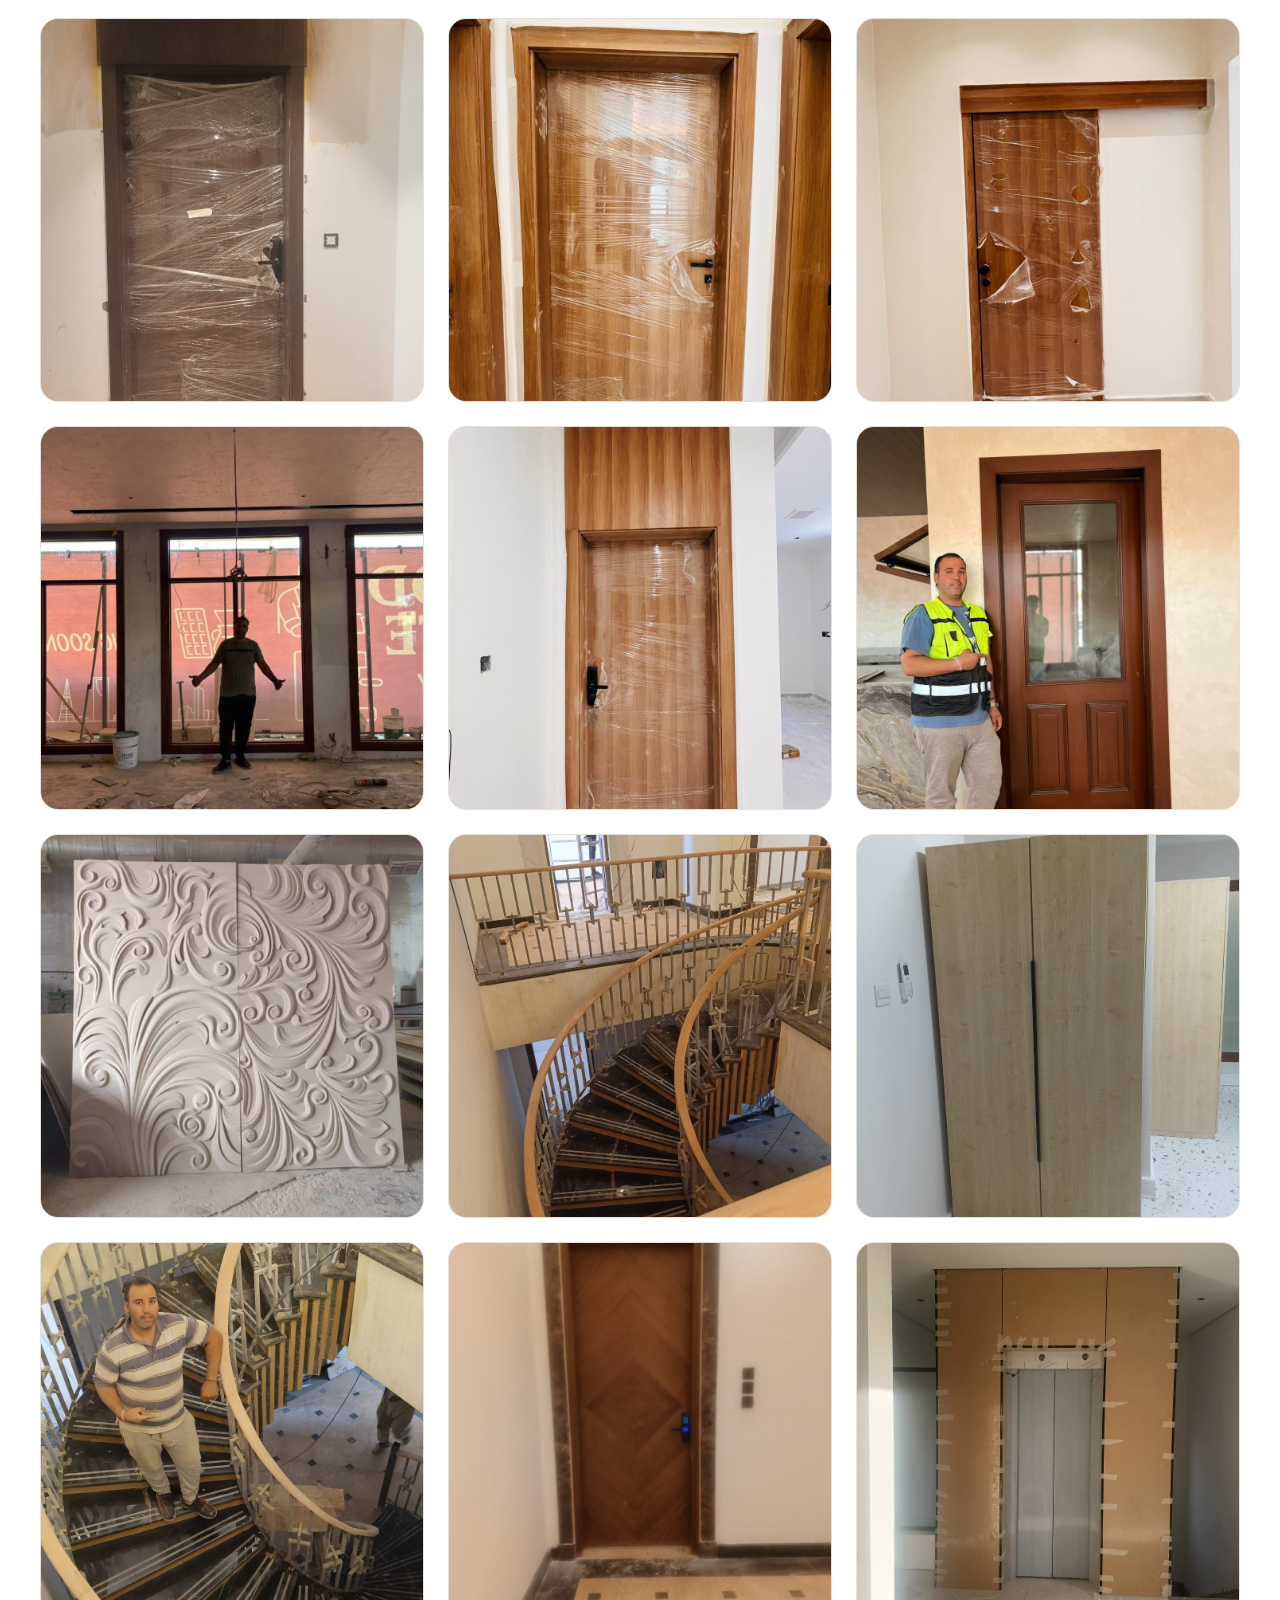
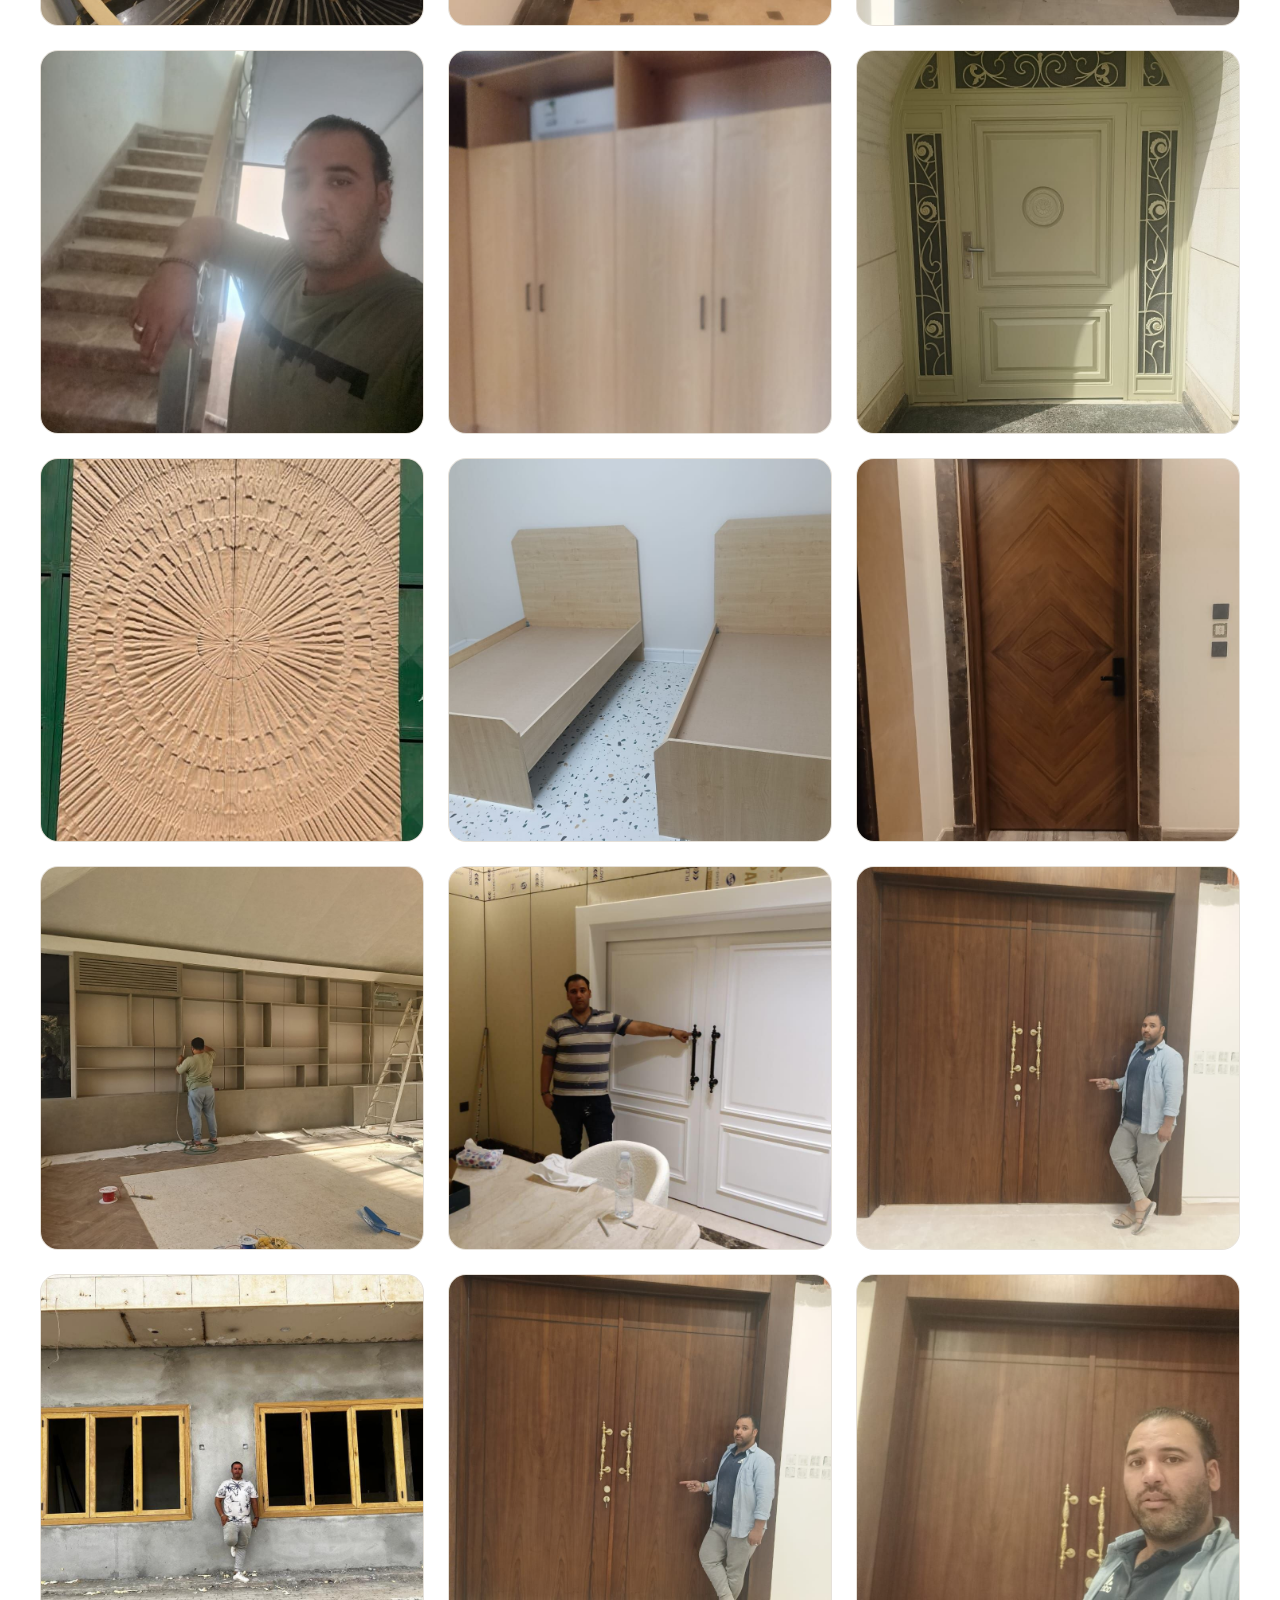
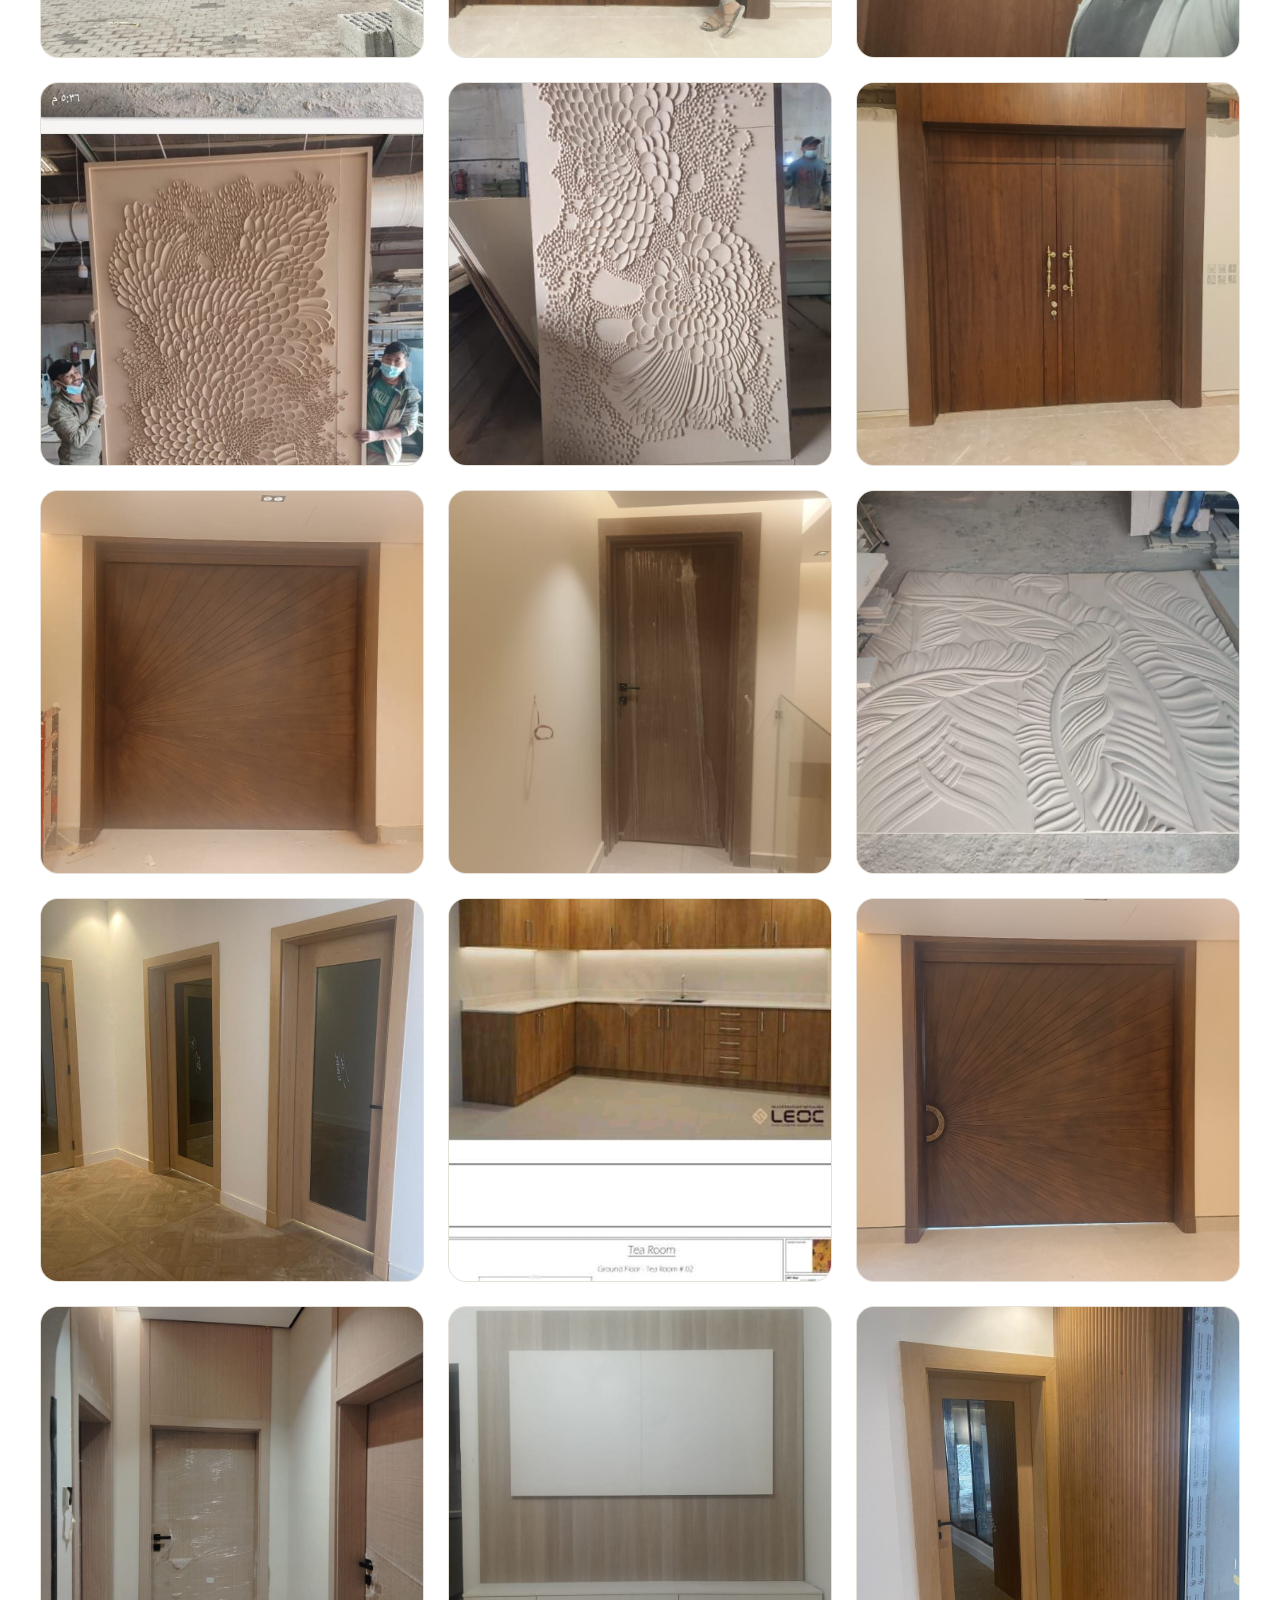
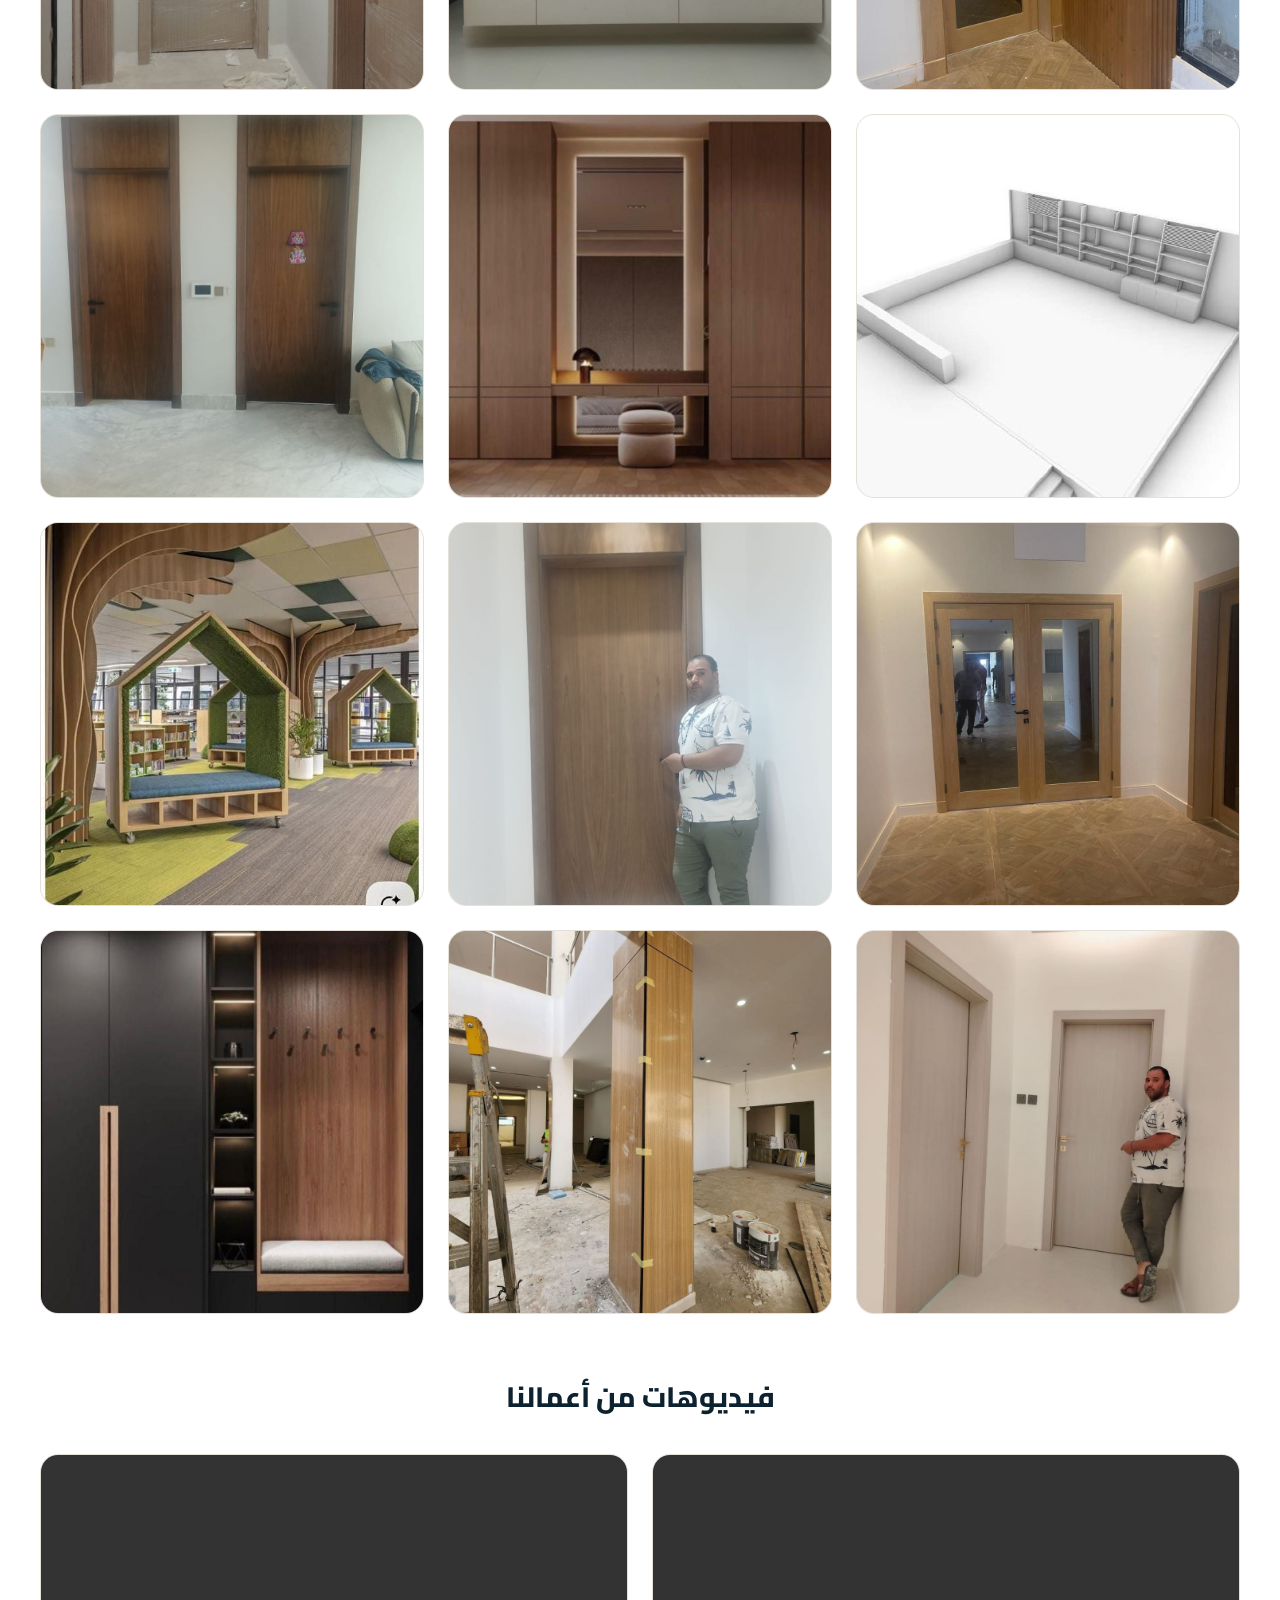
==== commit 428e1689: "message" ====
--- a/index.html
+++ b/index.html
@@ -15,7 +15,7 @@
   <link rel="preconnect" href="https://fonts.googleapis.com" />
   <link rel="preconnect" href="https://fonts.gstatic.com" crossorigin />
   <link href="https://fonts.googleapis.com/css2?family=Cairo:wght@300;400;600;700;800;900&family=Tajawal:wght@300;400;500;700;800&display=swap" rel="stylesheet" />
-  <link rel="stylesheet" href="/style.css" />
+  <link rel="stylesheet" href="style.css" />
     <meta name="twitter:card" content="summary_large_image">
 </head>
 <body>
@@ -1156,6 +1156,6 @@
     </a>
   </div>
 
-  <script src="/script.js"></script>
+  <script src="script.js"></script>
 </body>
 </html>
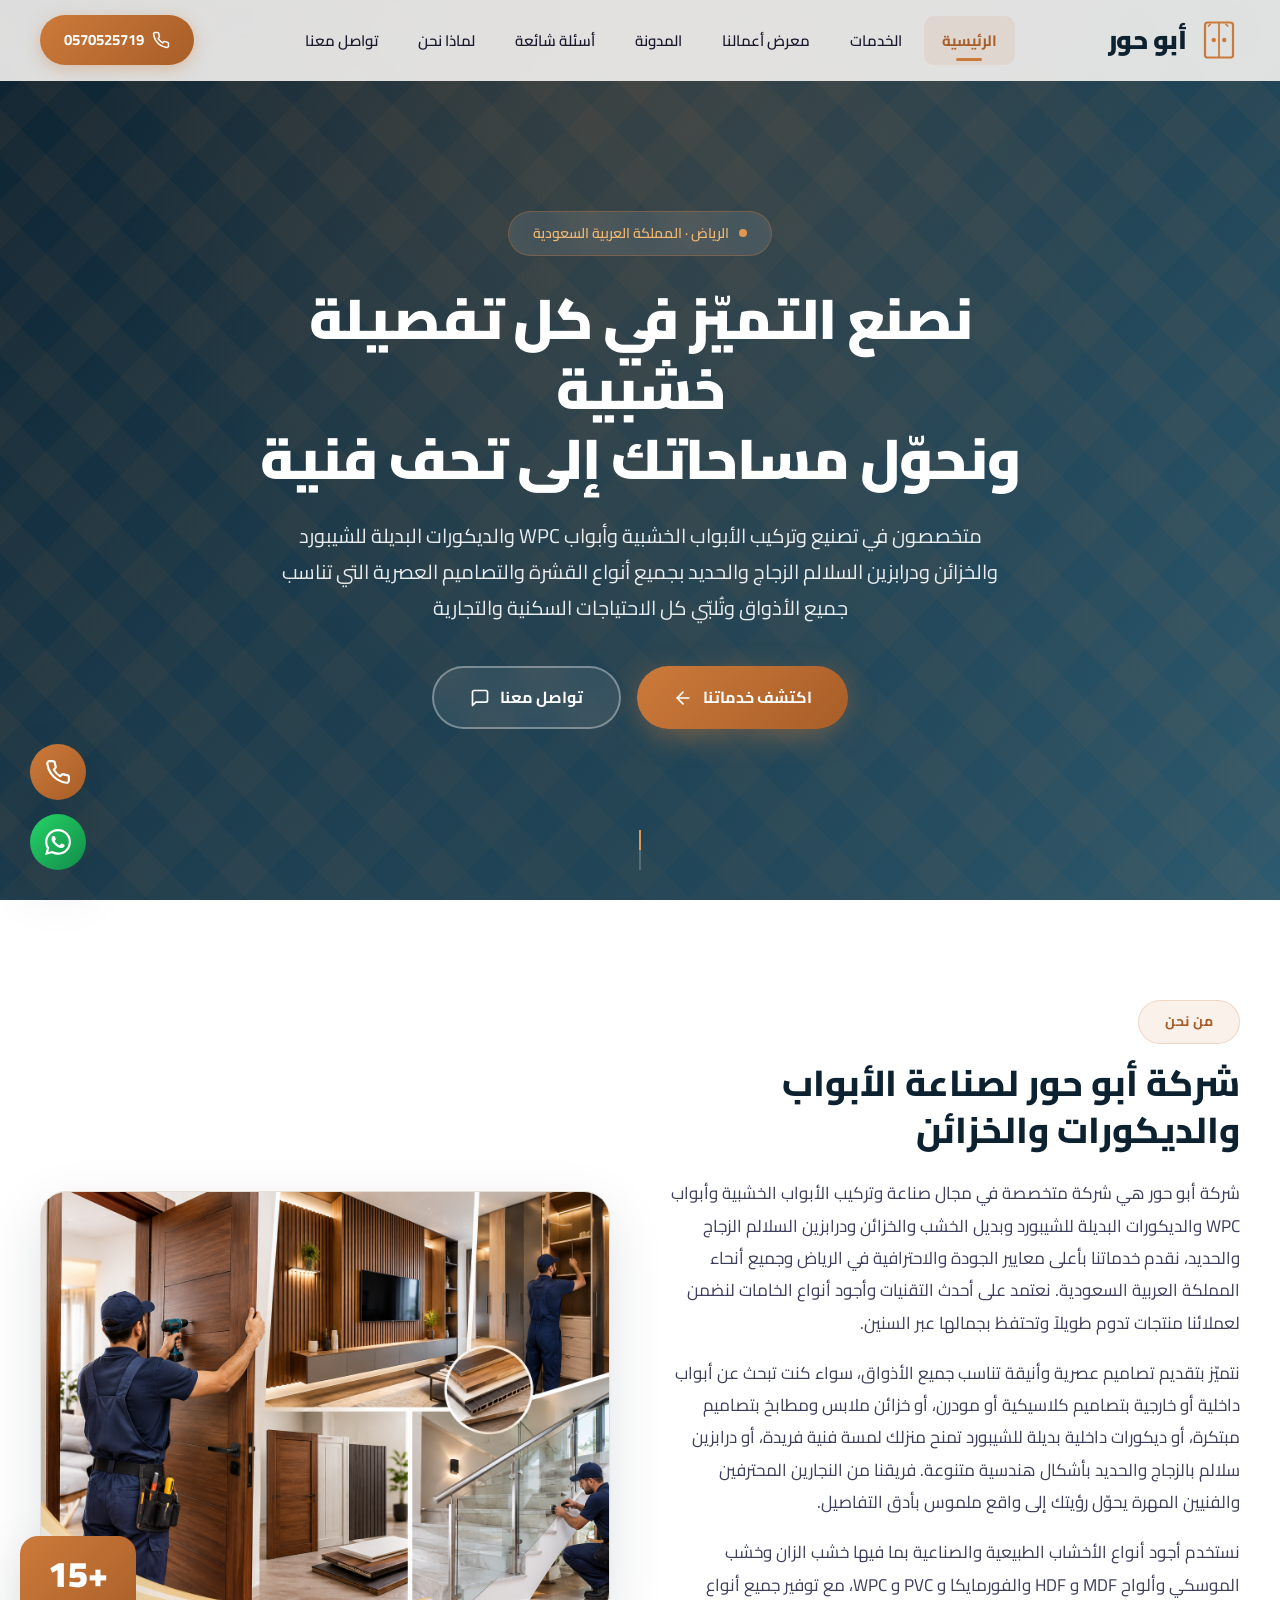
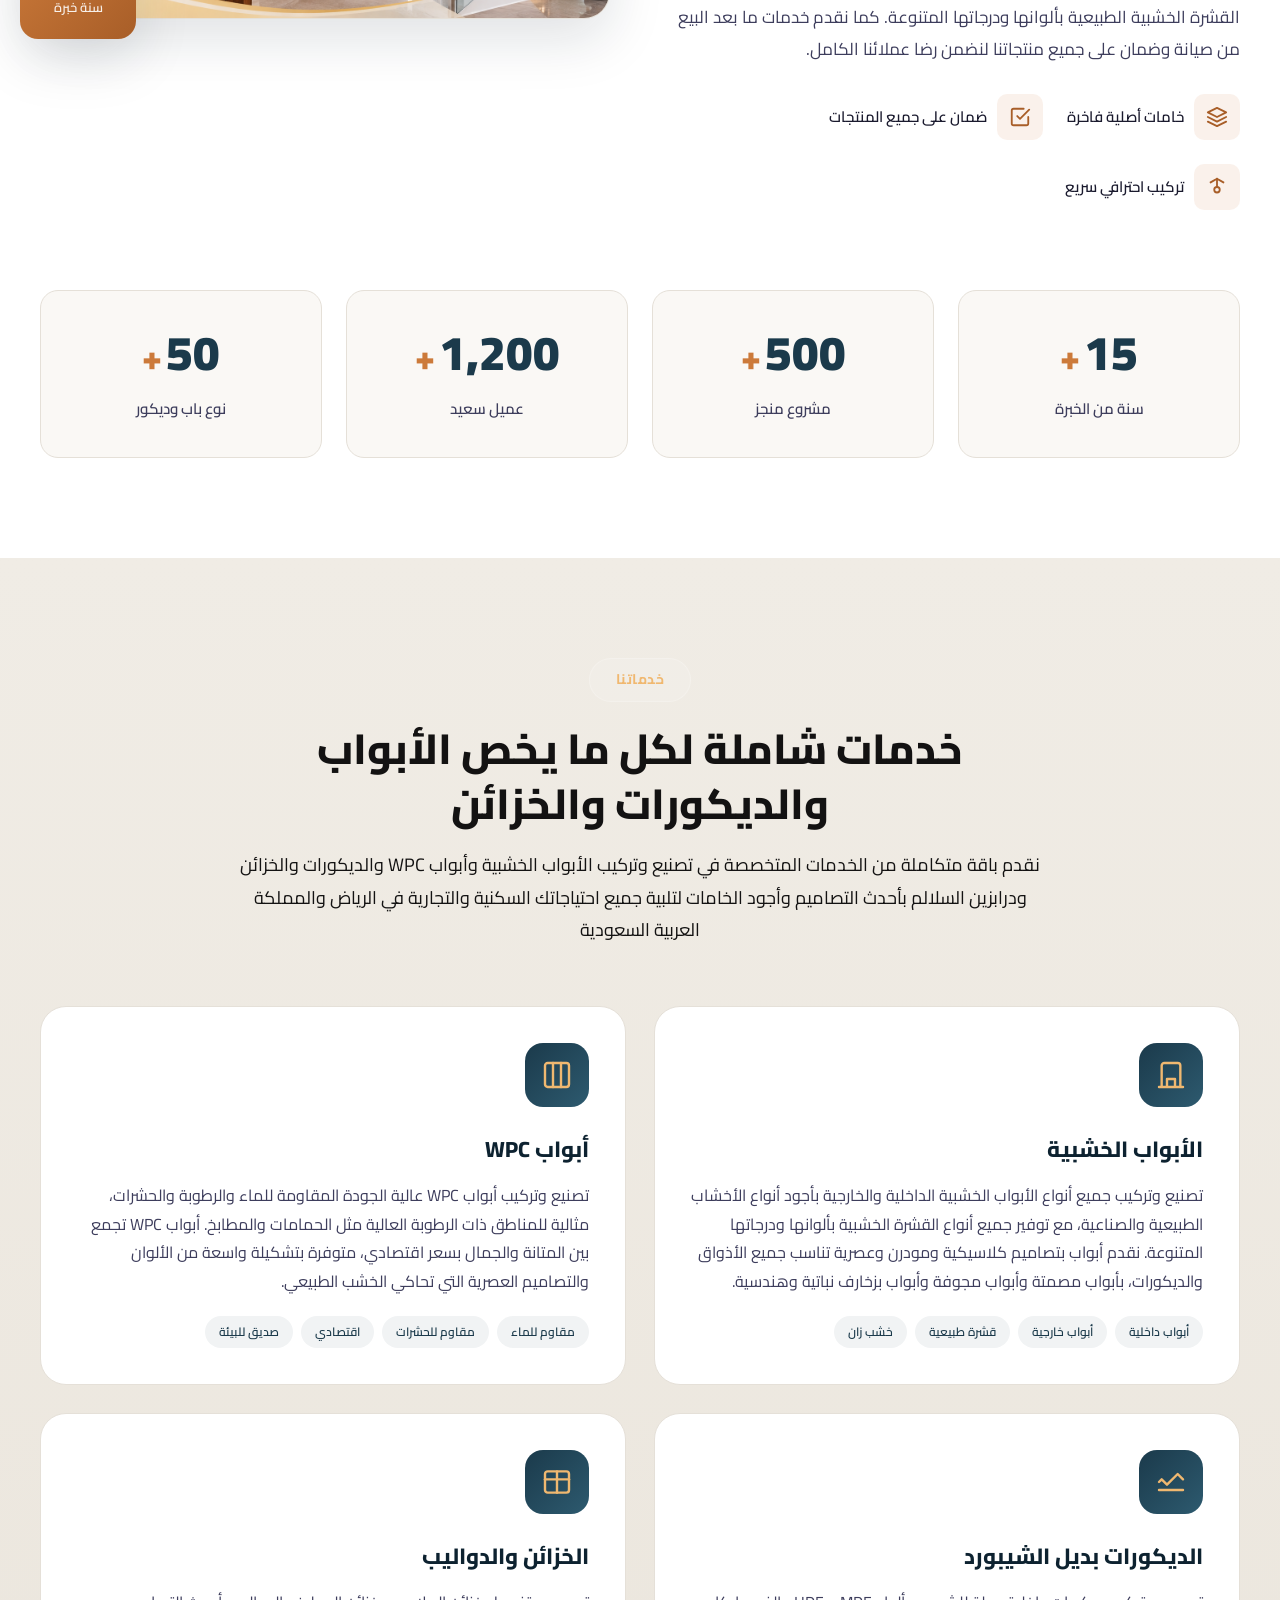
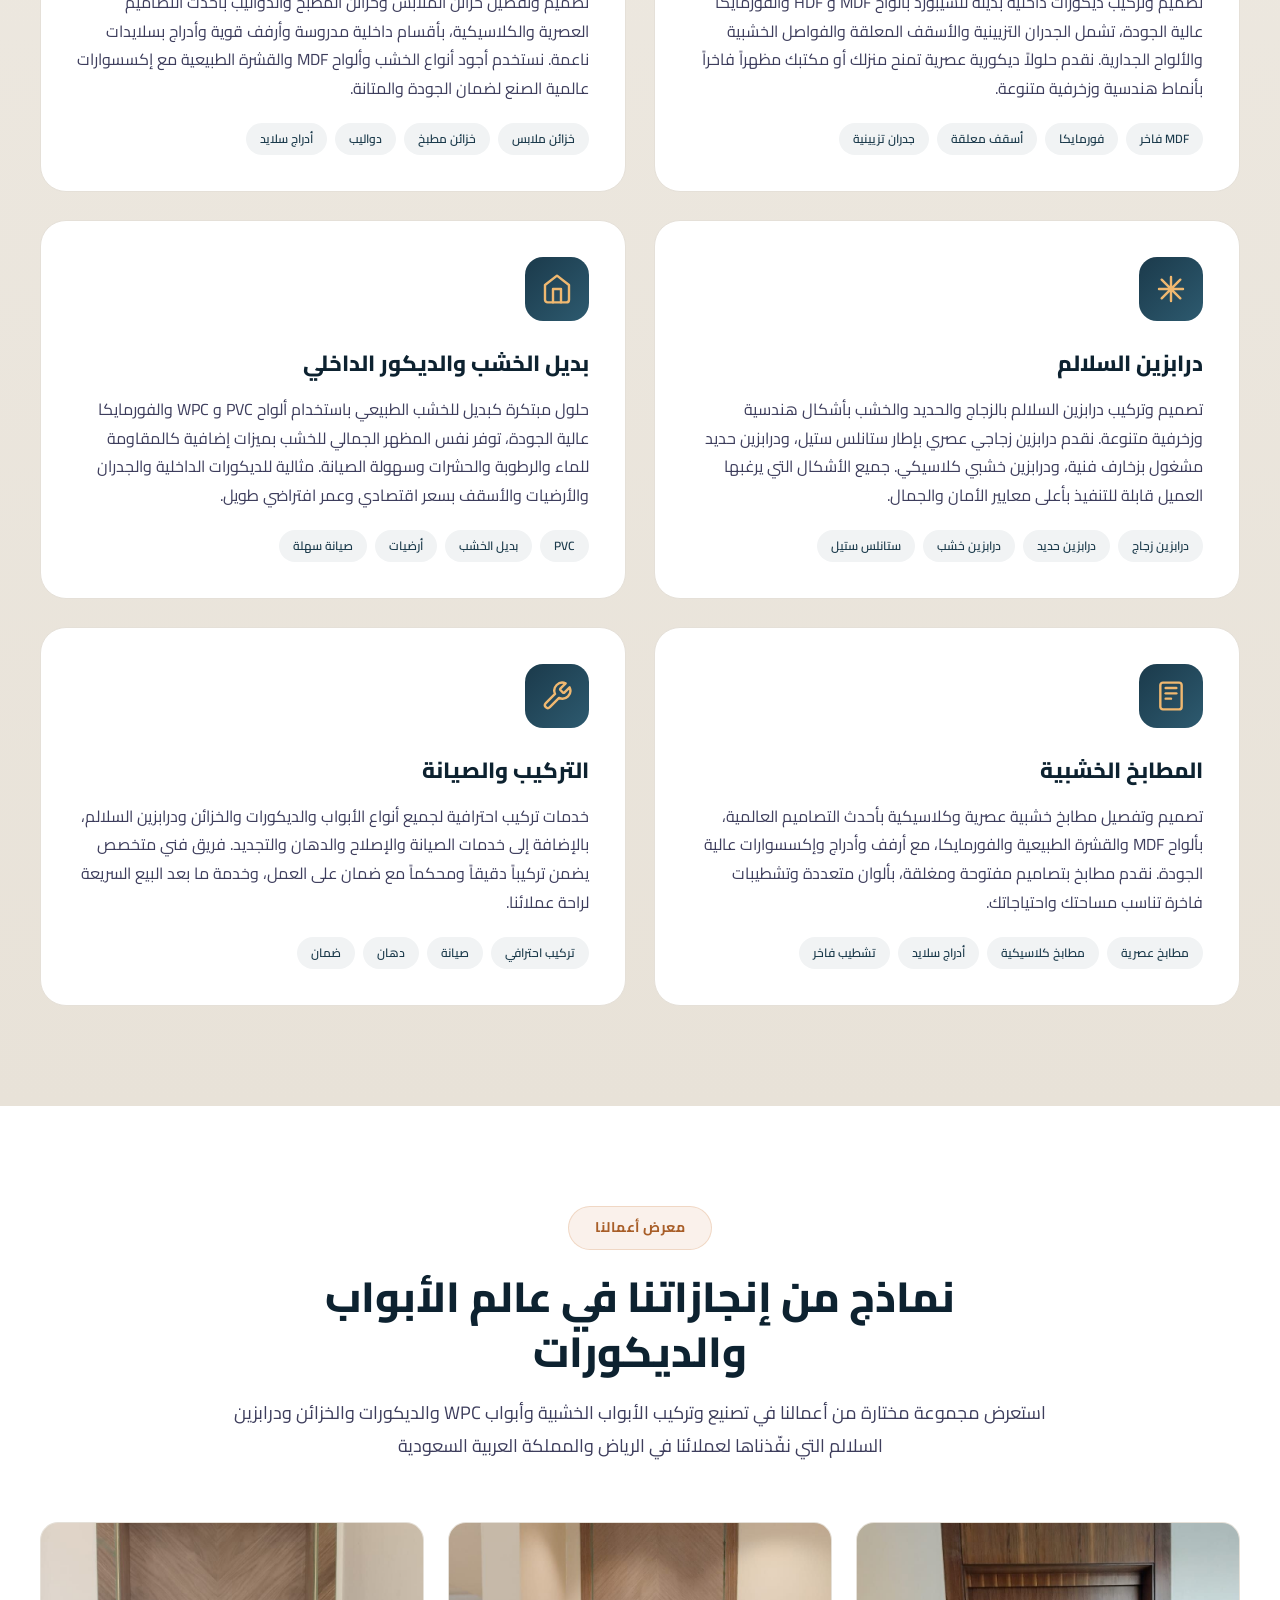
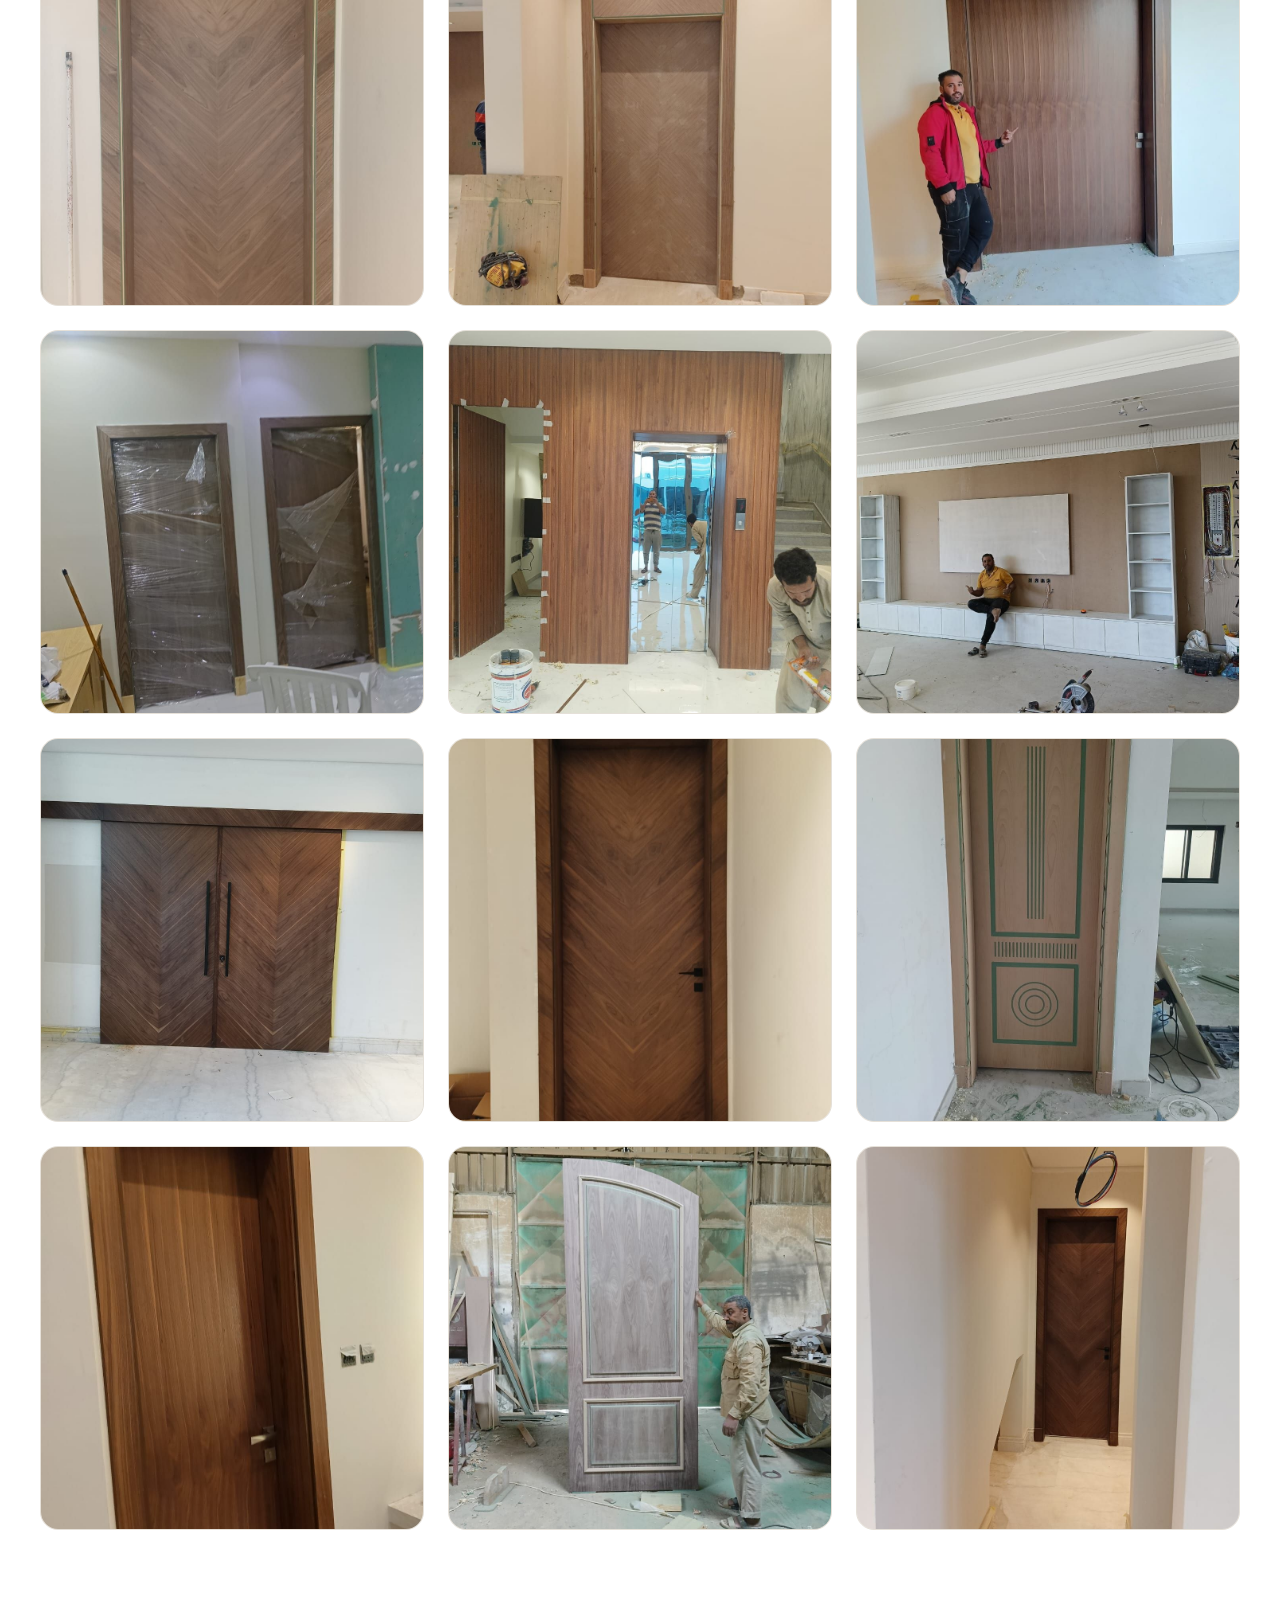
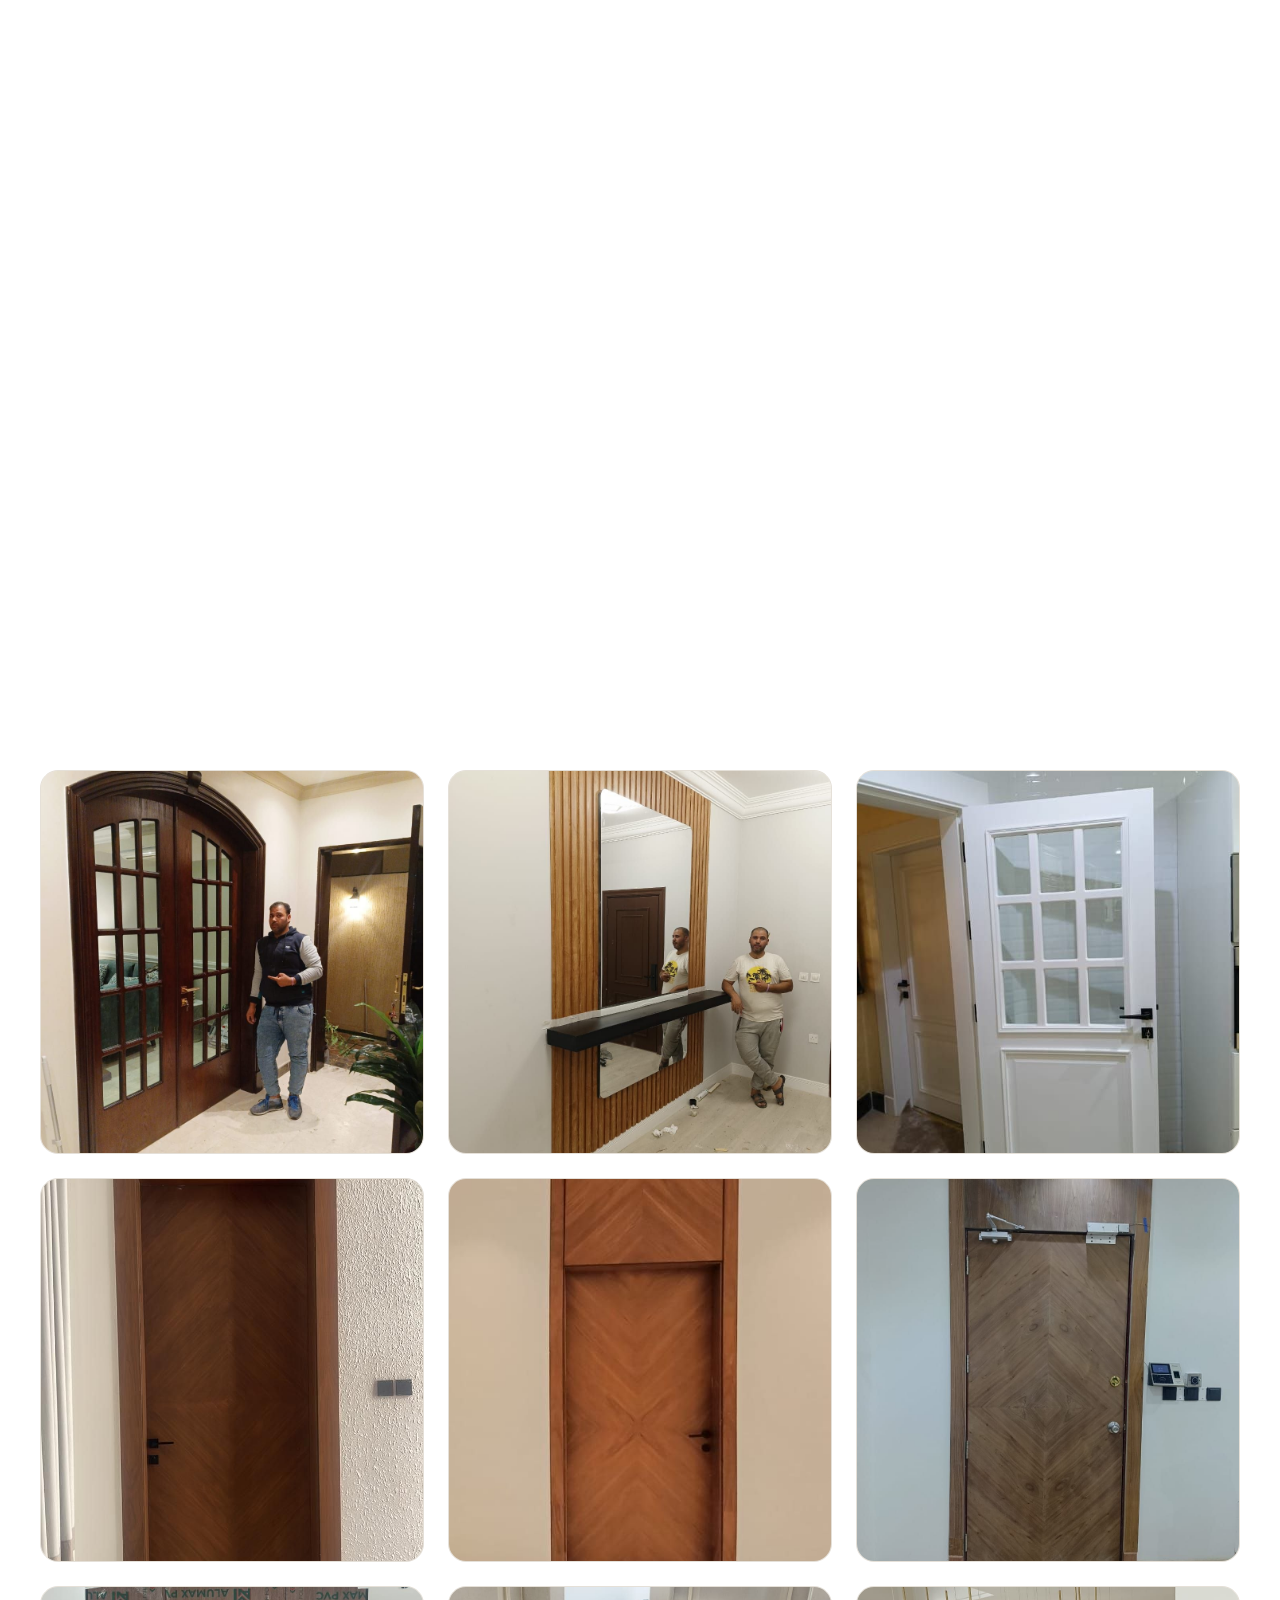
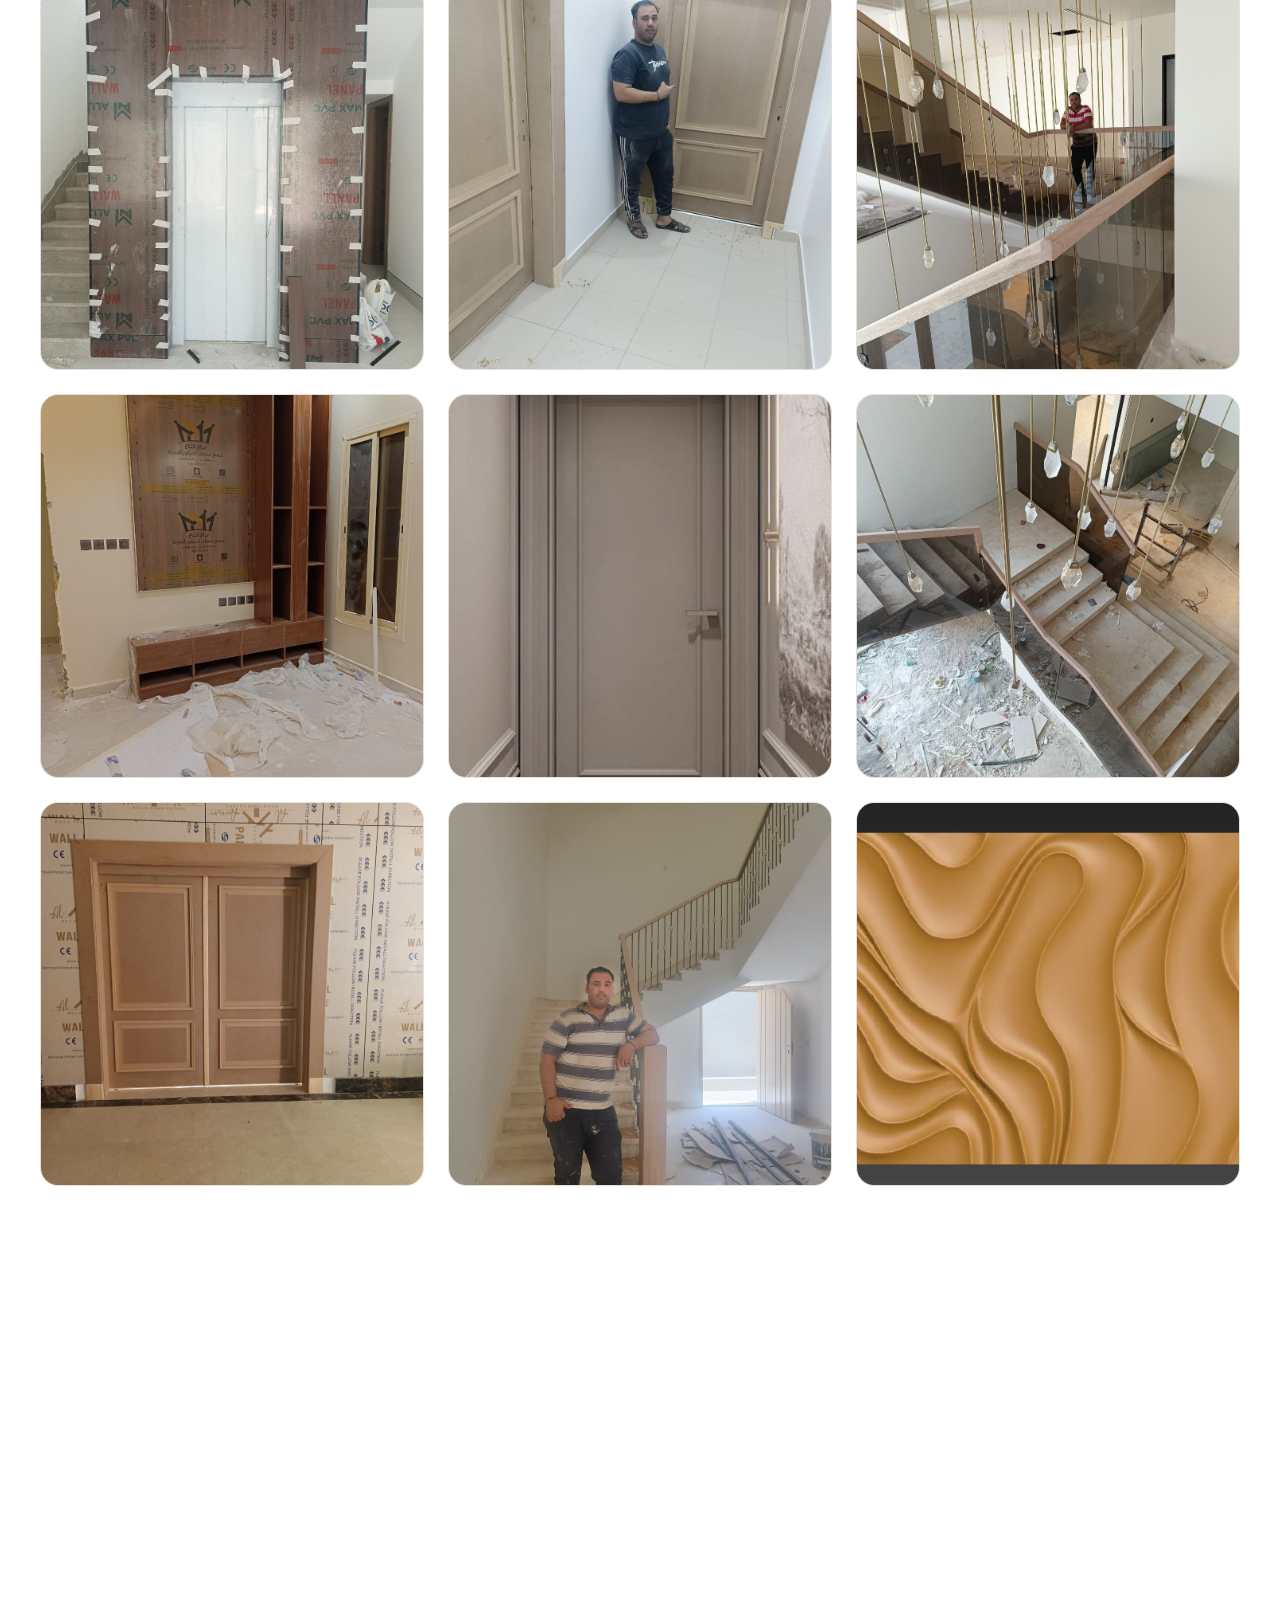
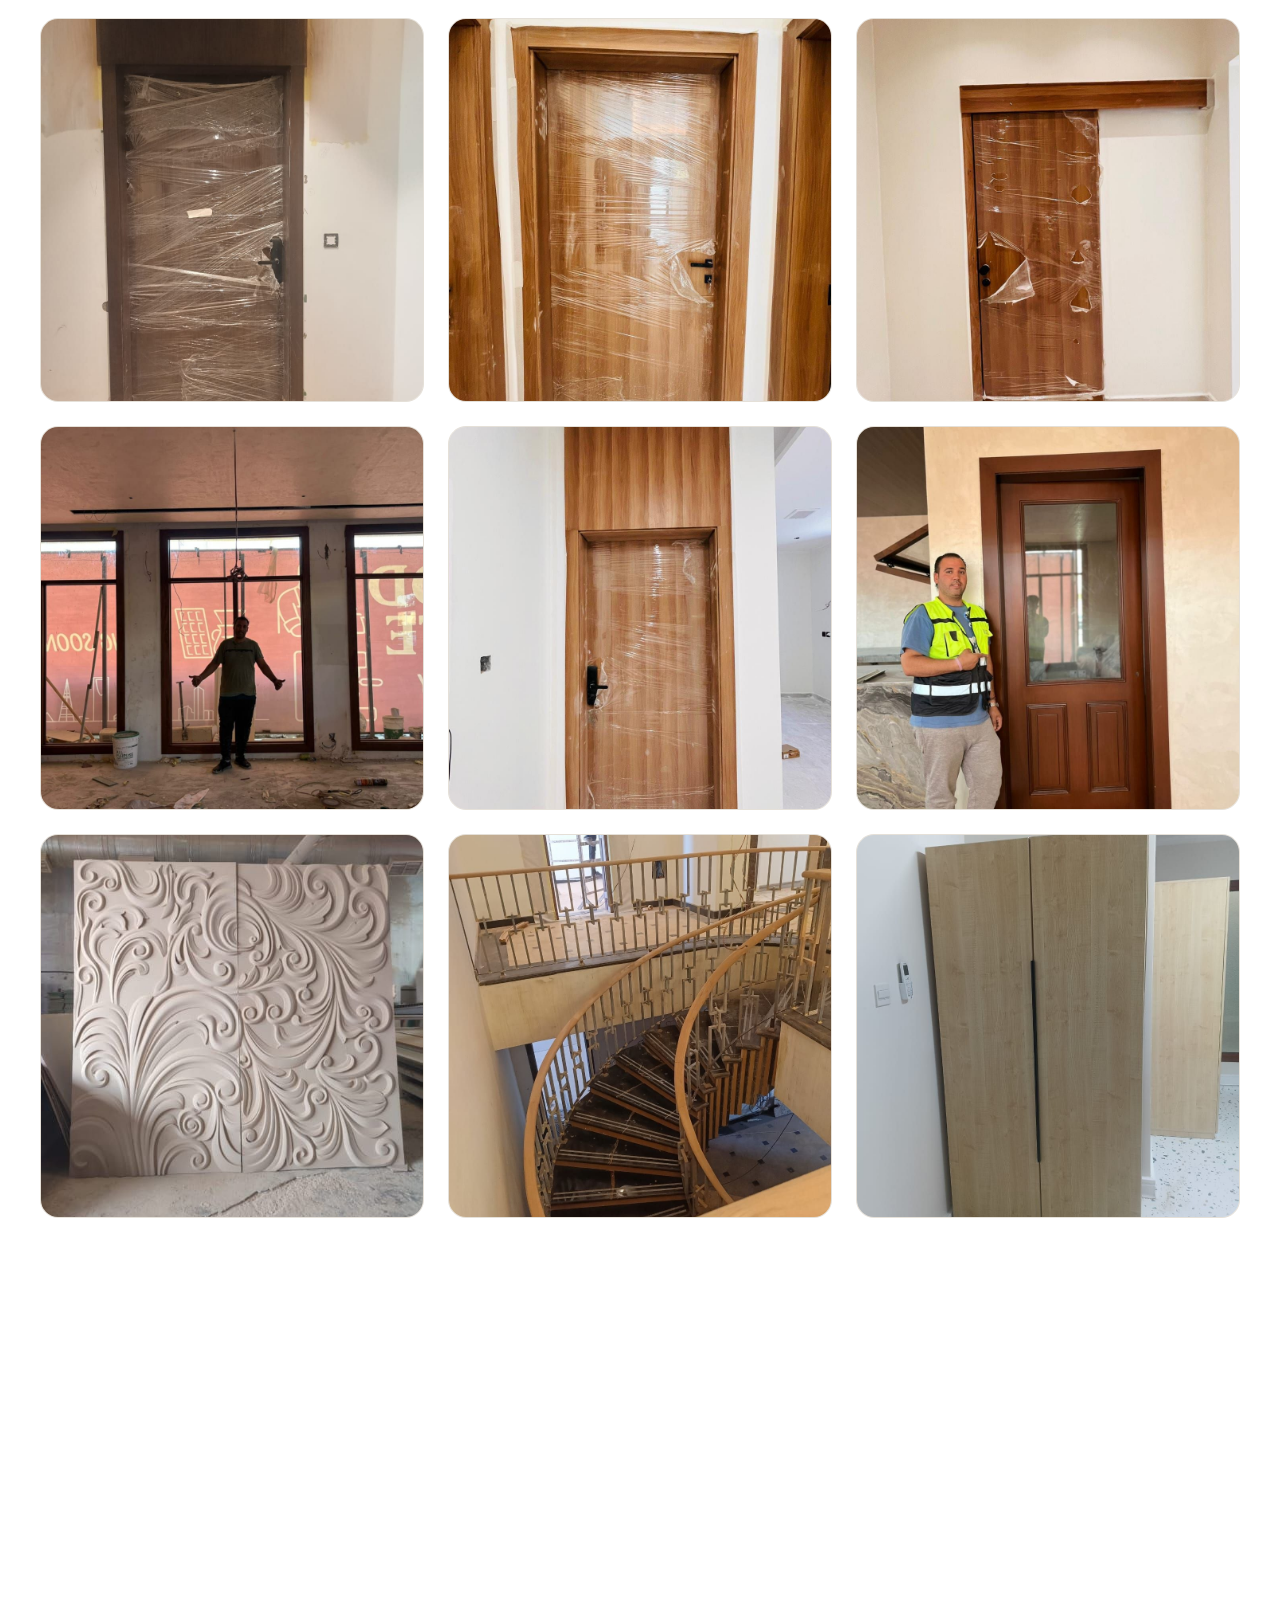
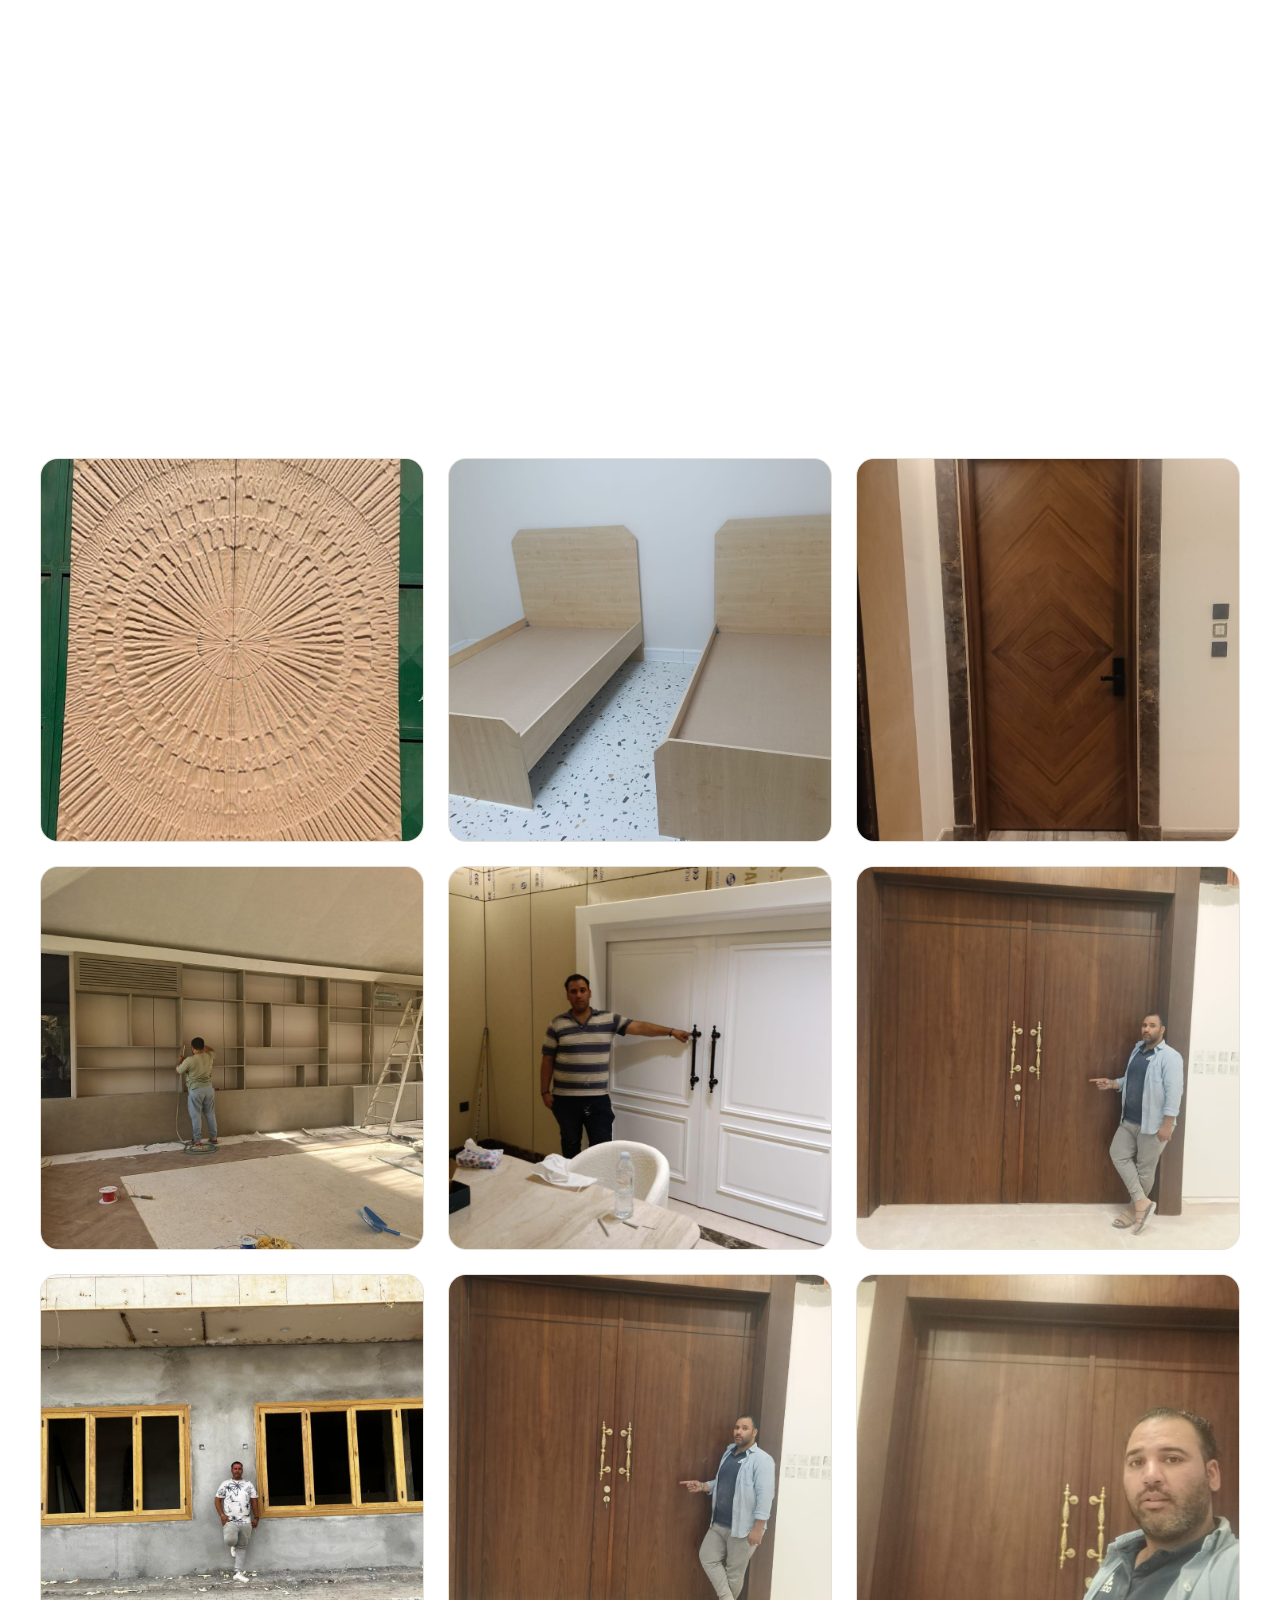
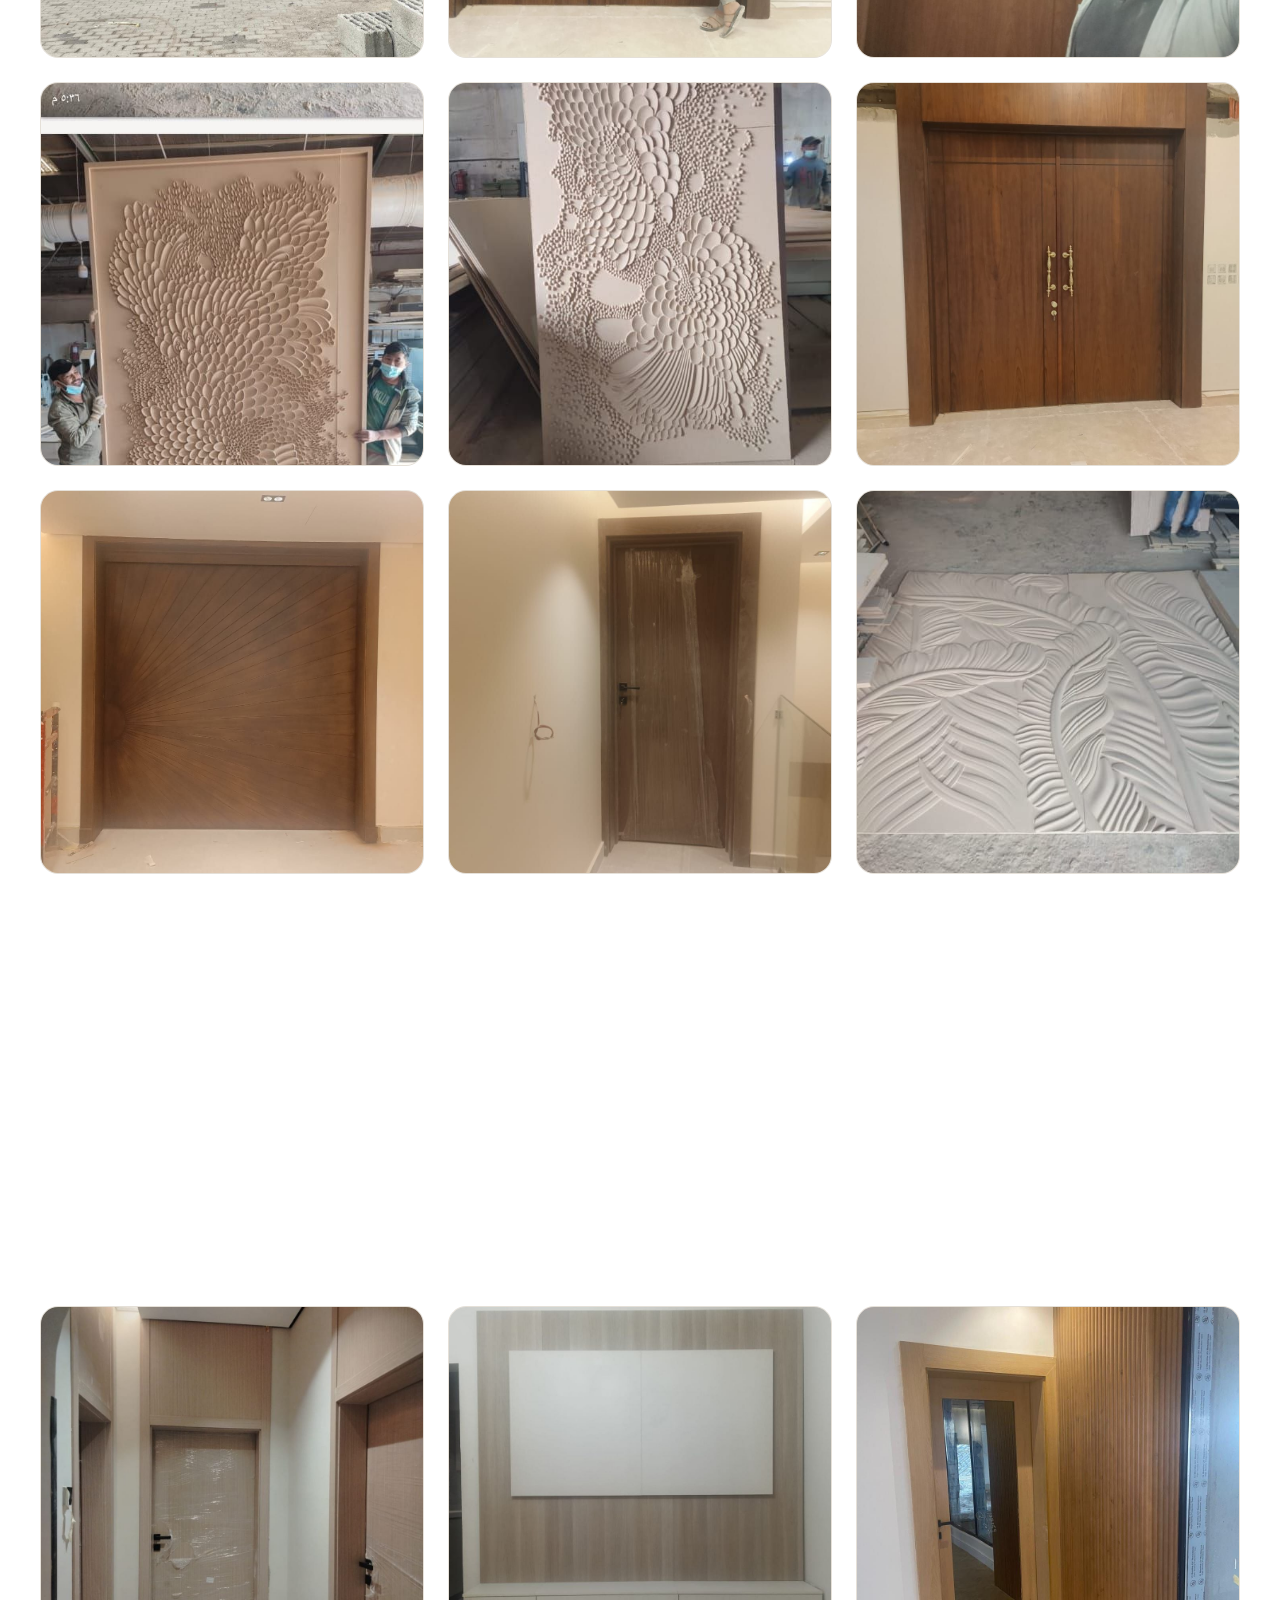
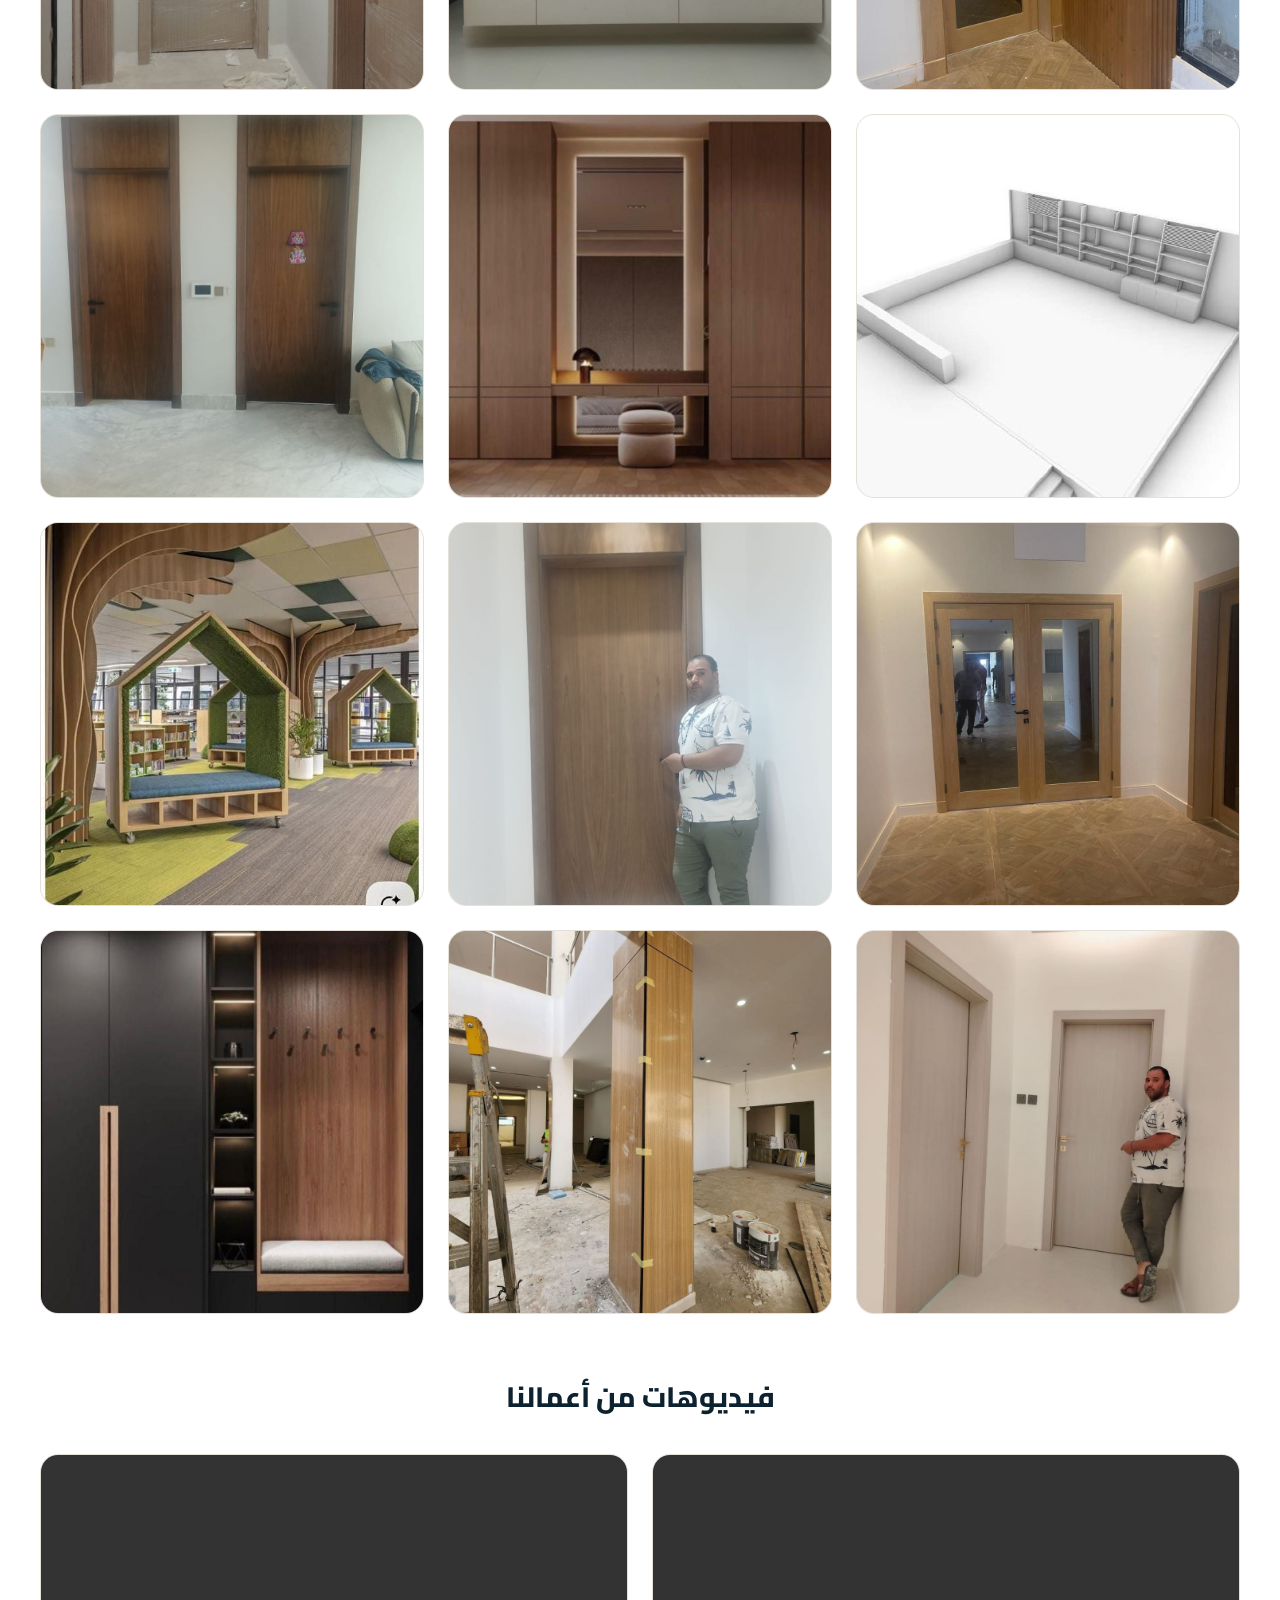
==== commit a73cd7eb: "message" ====
--- a/index.html
+++ b/index.html
@@ -772,7 +772,7 @@
             <p class="blog-excerpt">
               دليل شامل لأنواع الأبواب الخشبية المتوفرة في السوق السعودي، من الأبواب المصمتة إلى المجوفة، ومن خشب الزان إلى الموسكي، مع شرح أنواع القشرة الطبيعية وكيفية اختيار الأنسب لديكور منزلك وميزانيتك...
             </p>
-            <a href="/details.html?id=1" class="blog-read-more">
+            <a href="details.html?id=1" class="blog-read-more">
               <span>اقرأ المزيد</span>
               <svg viewBox="0 0 24 24" fill="none" stroke="currentColor" stroke-width="2" stroke-linecap="round" stroke-linejoin="round">
                 <line x1="19" y1="12" x2="5" y2="12"/>
@@ -800,7 +800,7 @@
             <p class="blog-excerpt">
               تعرّف على أبواب WPC وما يميّزها عن الأبواب التقليدية، من مقاومة الماء والرطوبة إلى المتانة وسهولة الصيانة والسعر الاقتصادي. مقارنة مفصلة بين WPC والخشب الطبيعي و MDF لمساعدتك في اتخاذ القرار الأنسب...
             </p>
-            <a href="/details.html?id=2" class="blog-read-more">
+            <a href="details.html?id=2" class="blog-read-more">
               <span>اقرأ المزيد</span>
               <svg viewBox="0 0 24 24" fill="none" stroke="currentColor" stroke-width="2" stroke-linecap="round" stroke-linejoin="round">
                 <line x1="19" y1="12" x2="5" y2="12"/>
@@ -828,7 +828,7 @@
             <p class="blog-excerpt">
               اكتشف عالم ديكورات بديل الشيبورد باستخدام ألواح MDF و HDF والفورمايكا، وكيف يمكن لهذه الحلول أن تحوّل جدرانك وأسقفك إلى تحف فنية عصرية. تعرّف على أنواع الألواح وطرق التركيب والتصاميم المتاحة...
             </p>
-            <a href="/details.html?id=3" class="blog-read-more">
+            <a href="details.html?id=3" class="blog-read-more">
               <span>اقرأ المزيد</span>
               <svg viewBox="0 0 24 24" fill="none" stroke="currentColor" stroke-width="2" stroke-linecap="round" stroke-linejoin="round">
                 <line x1="19" y1="12" x2="5" y2="12"/>
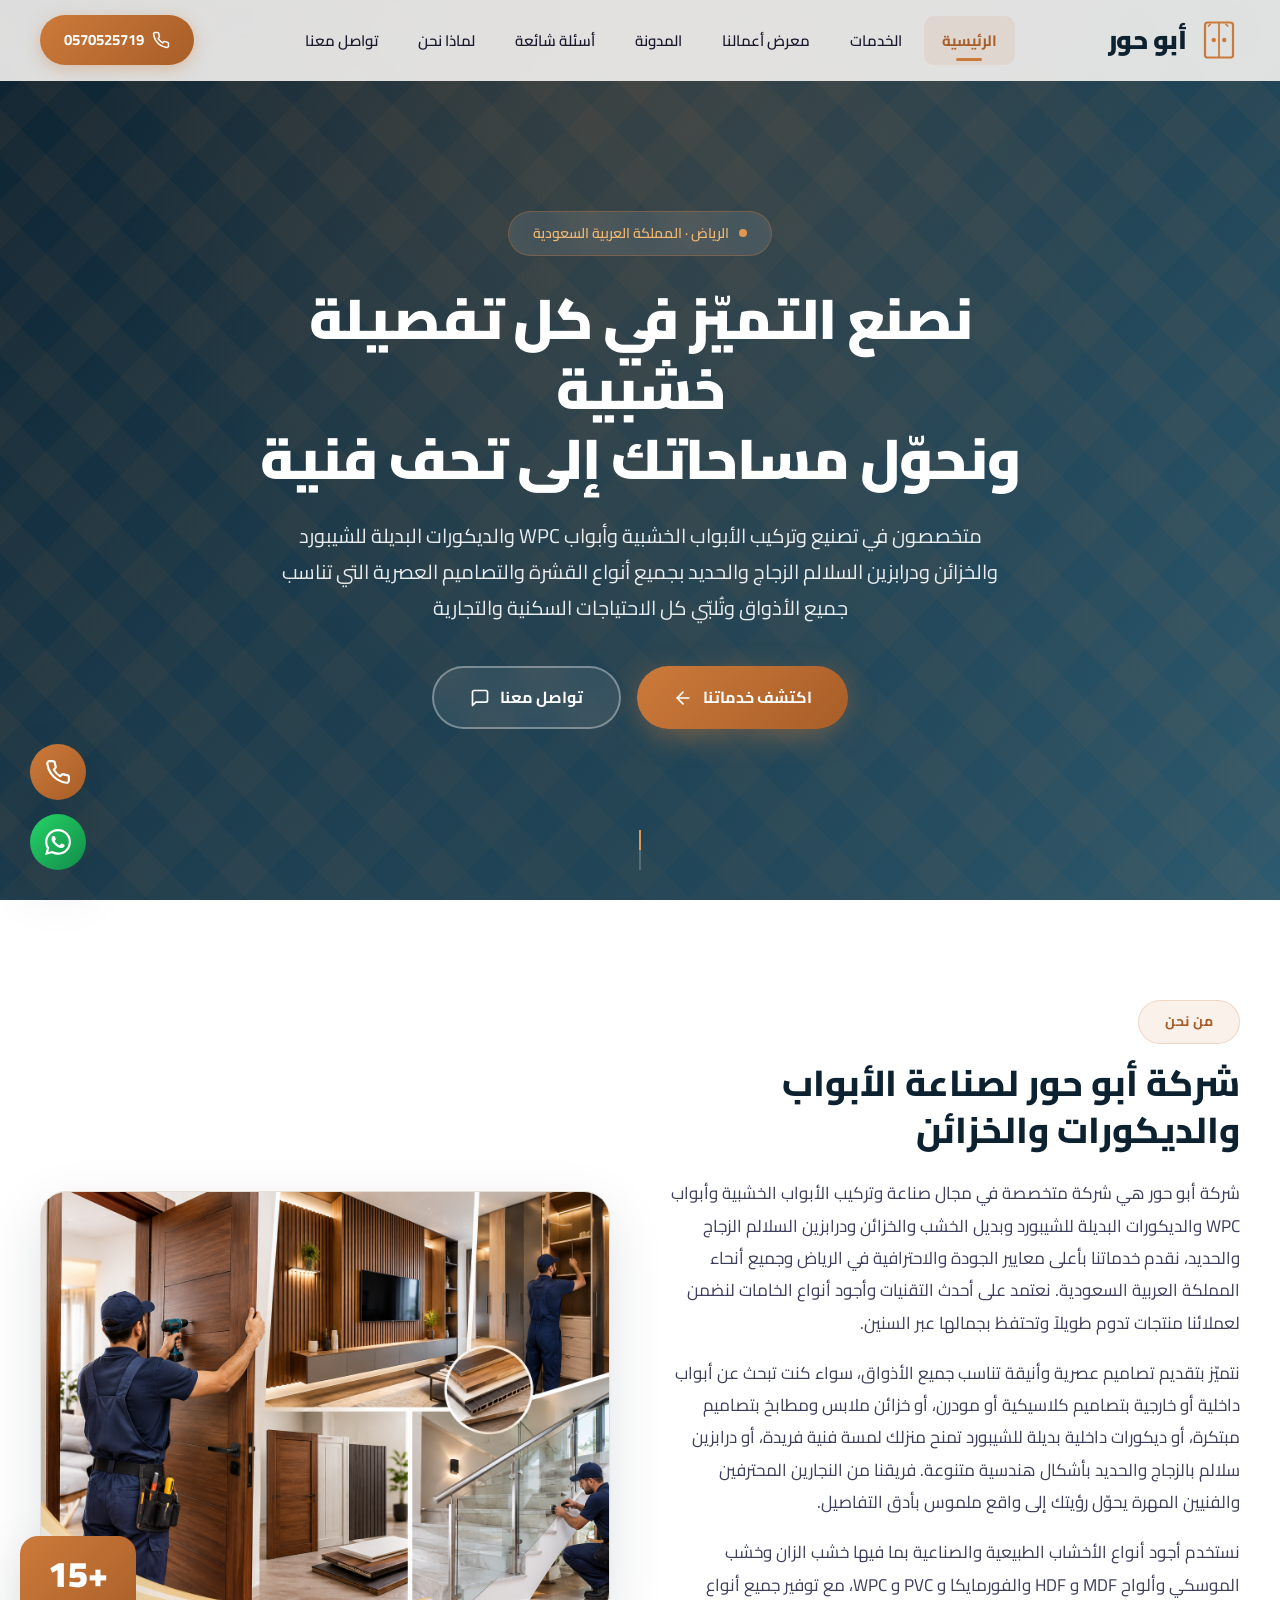
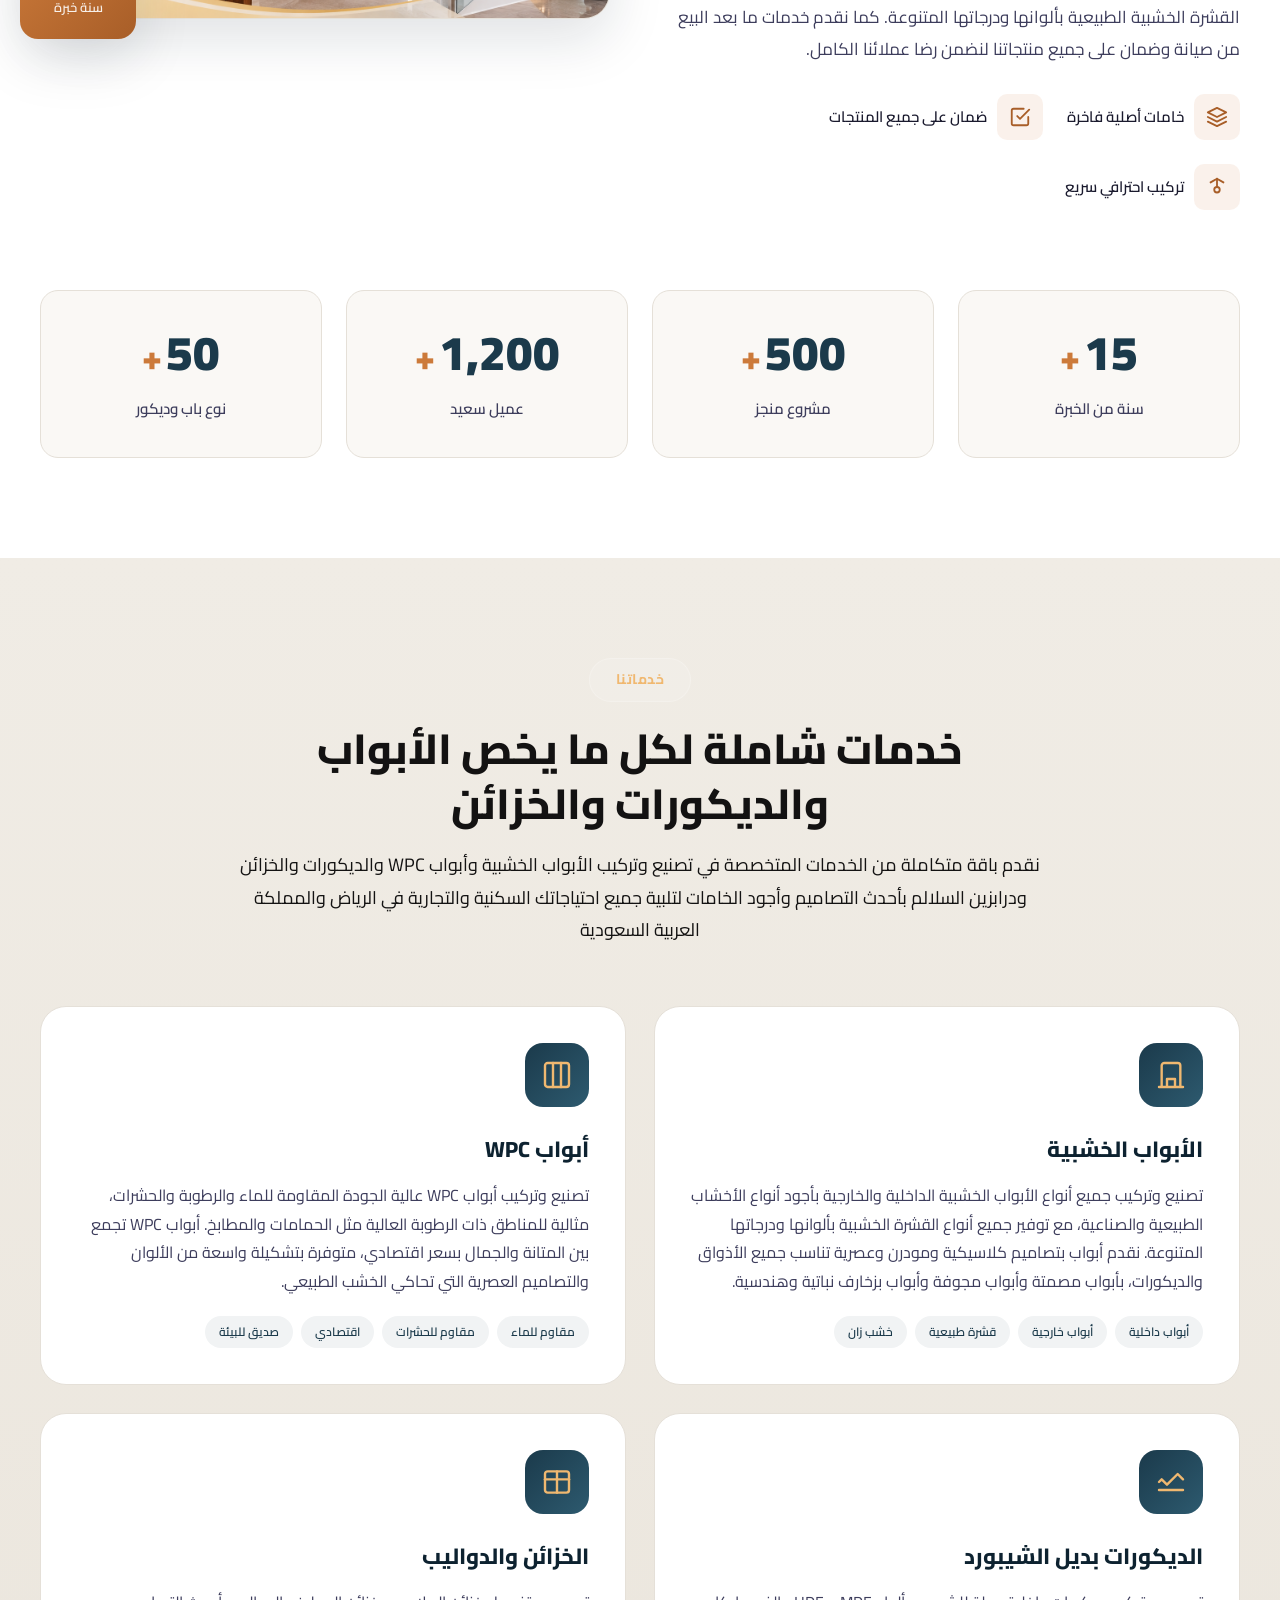
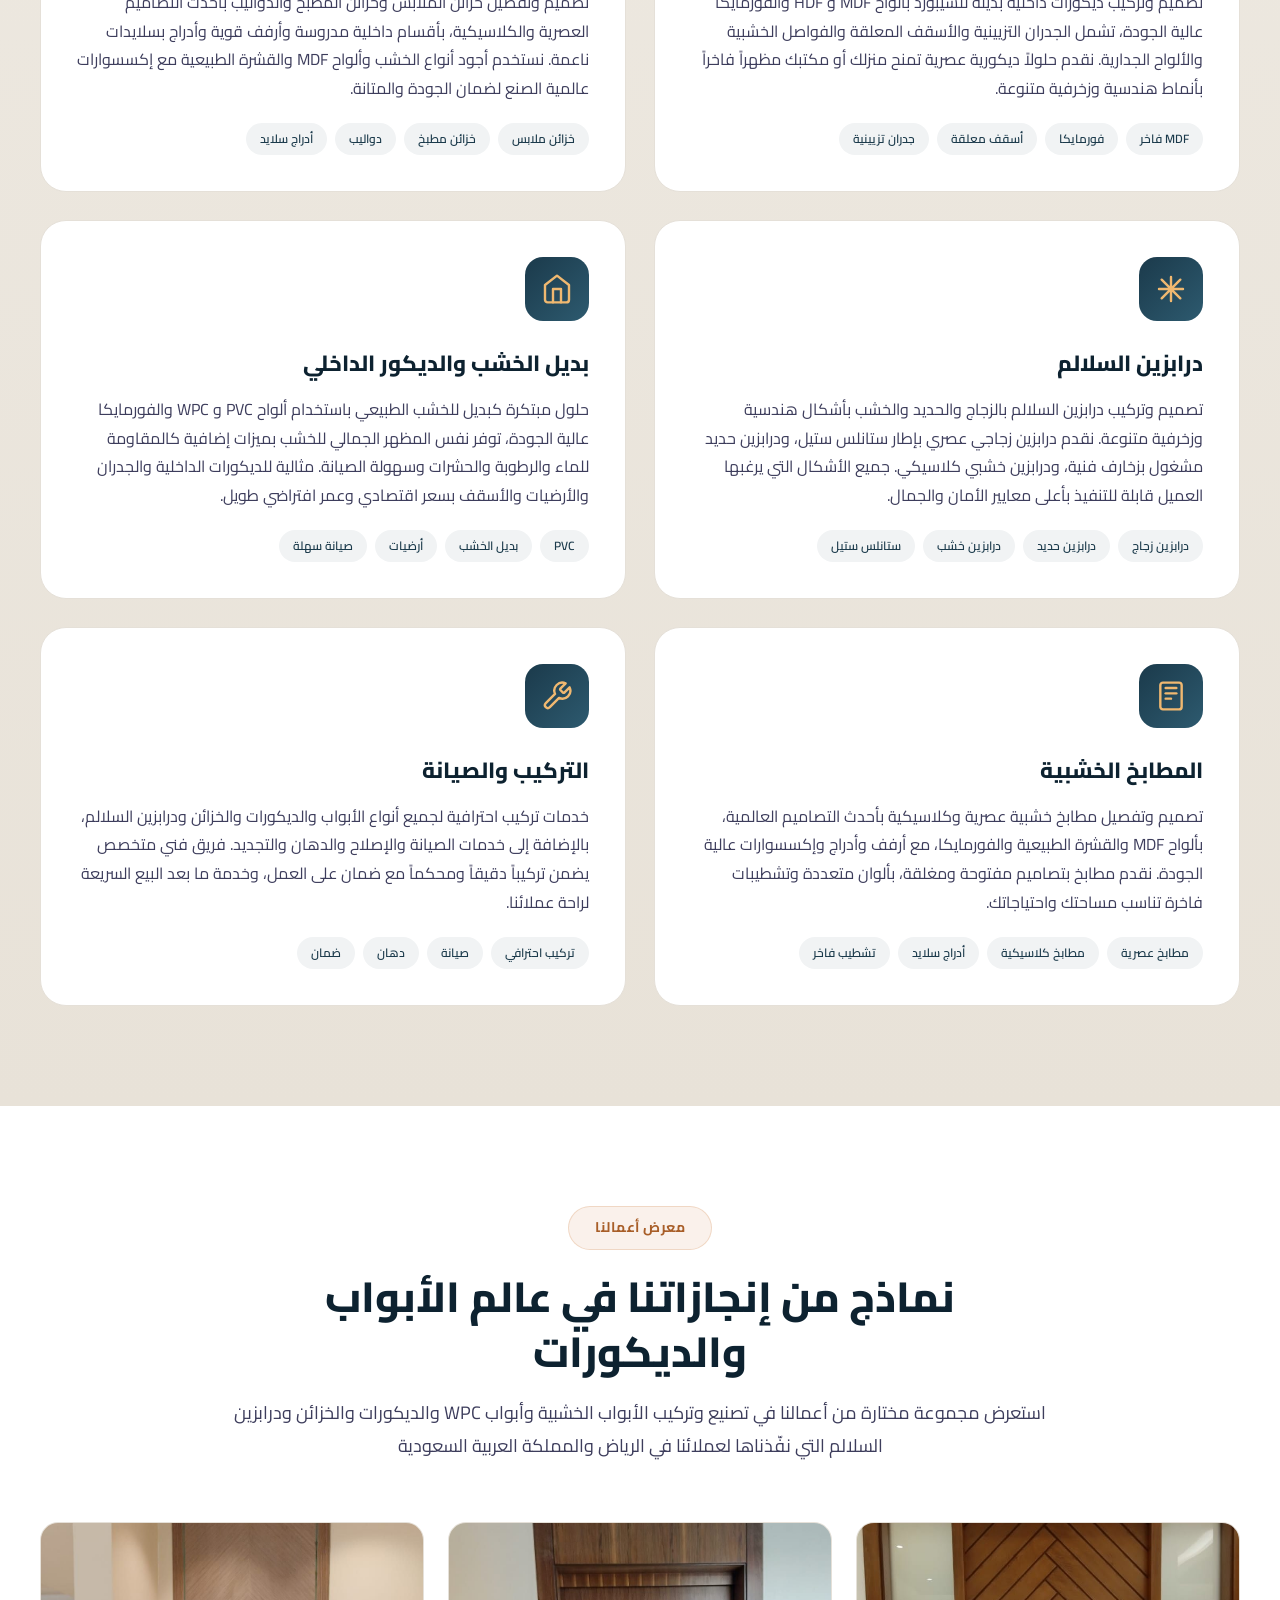
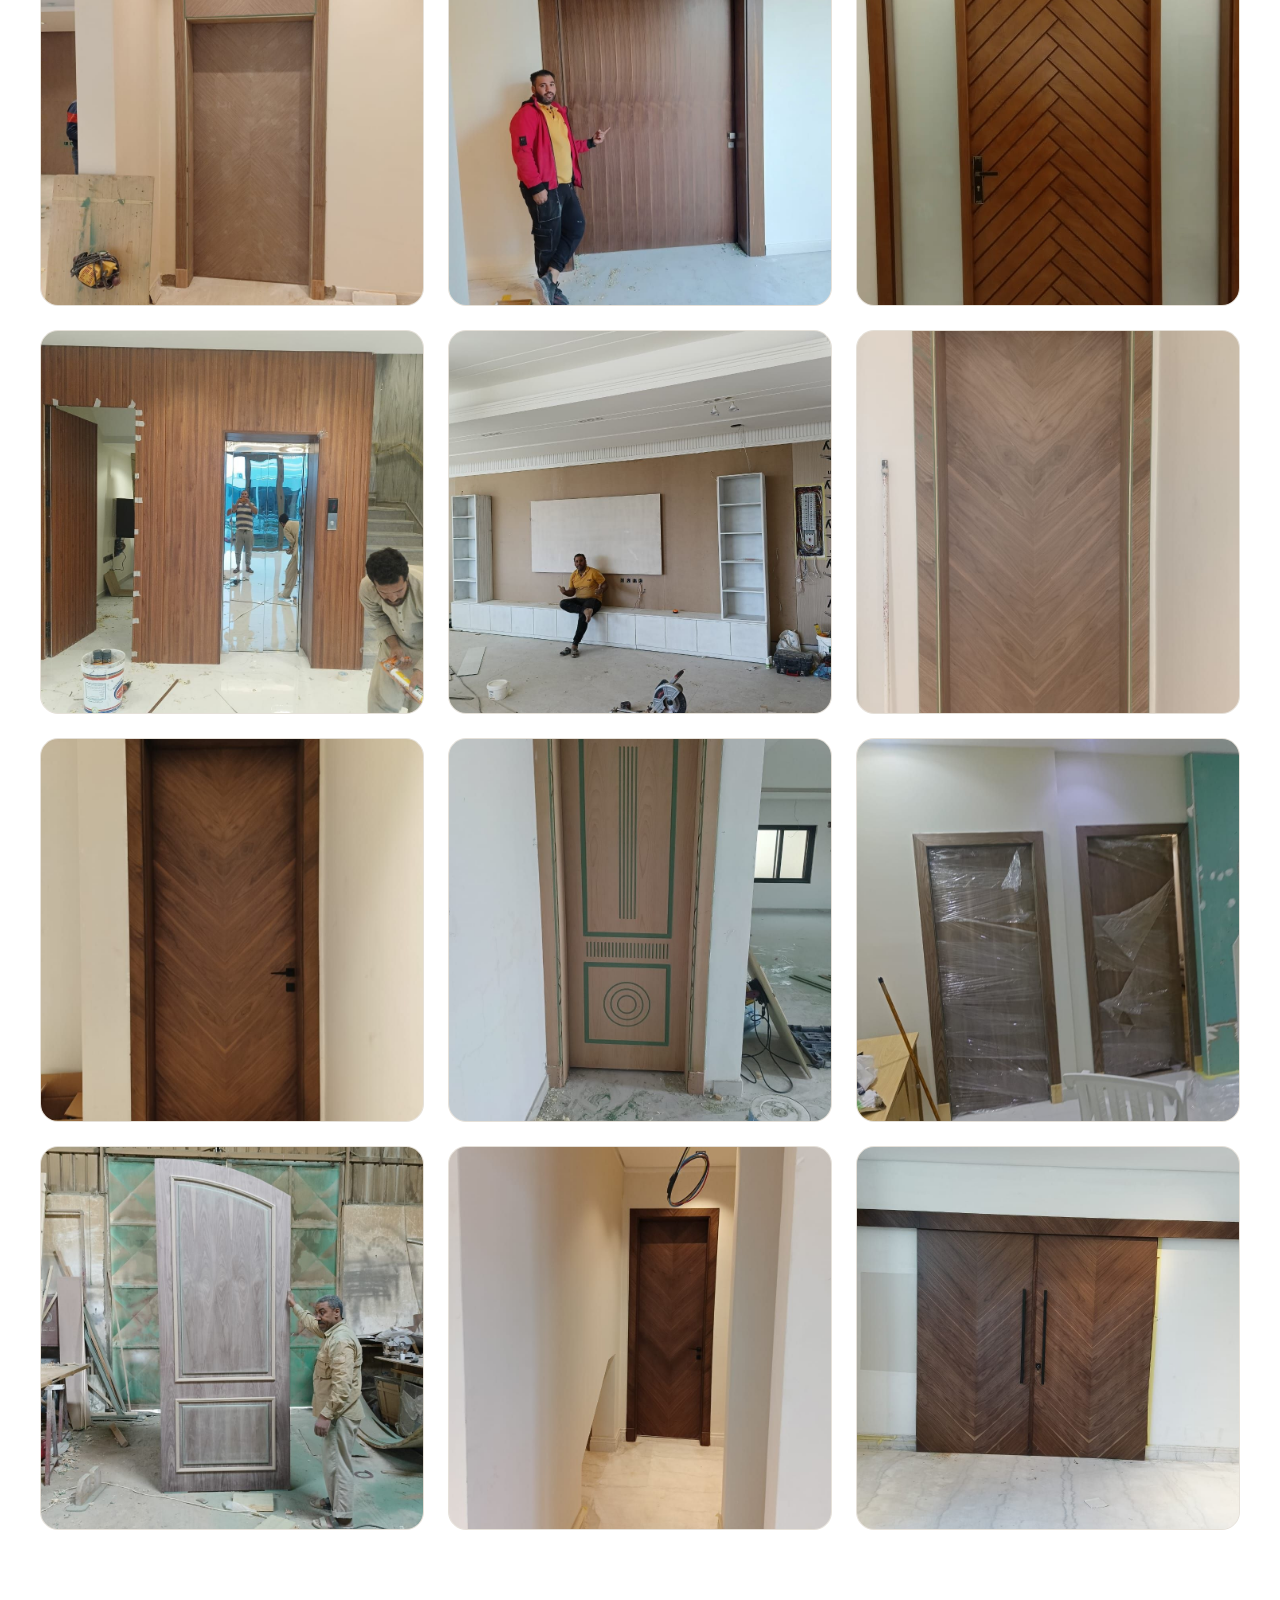
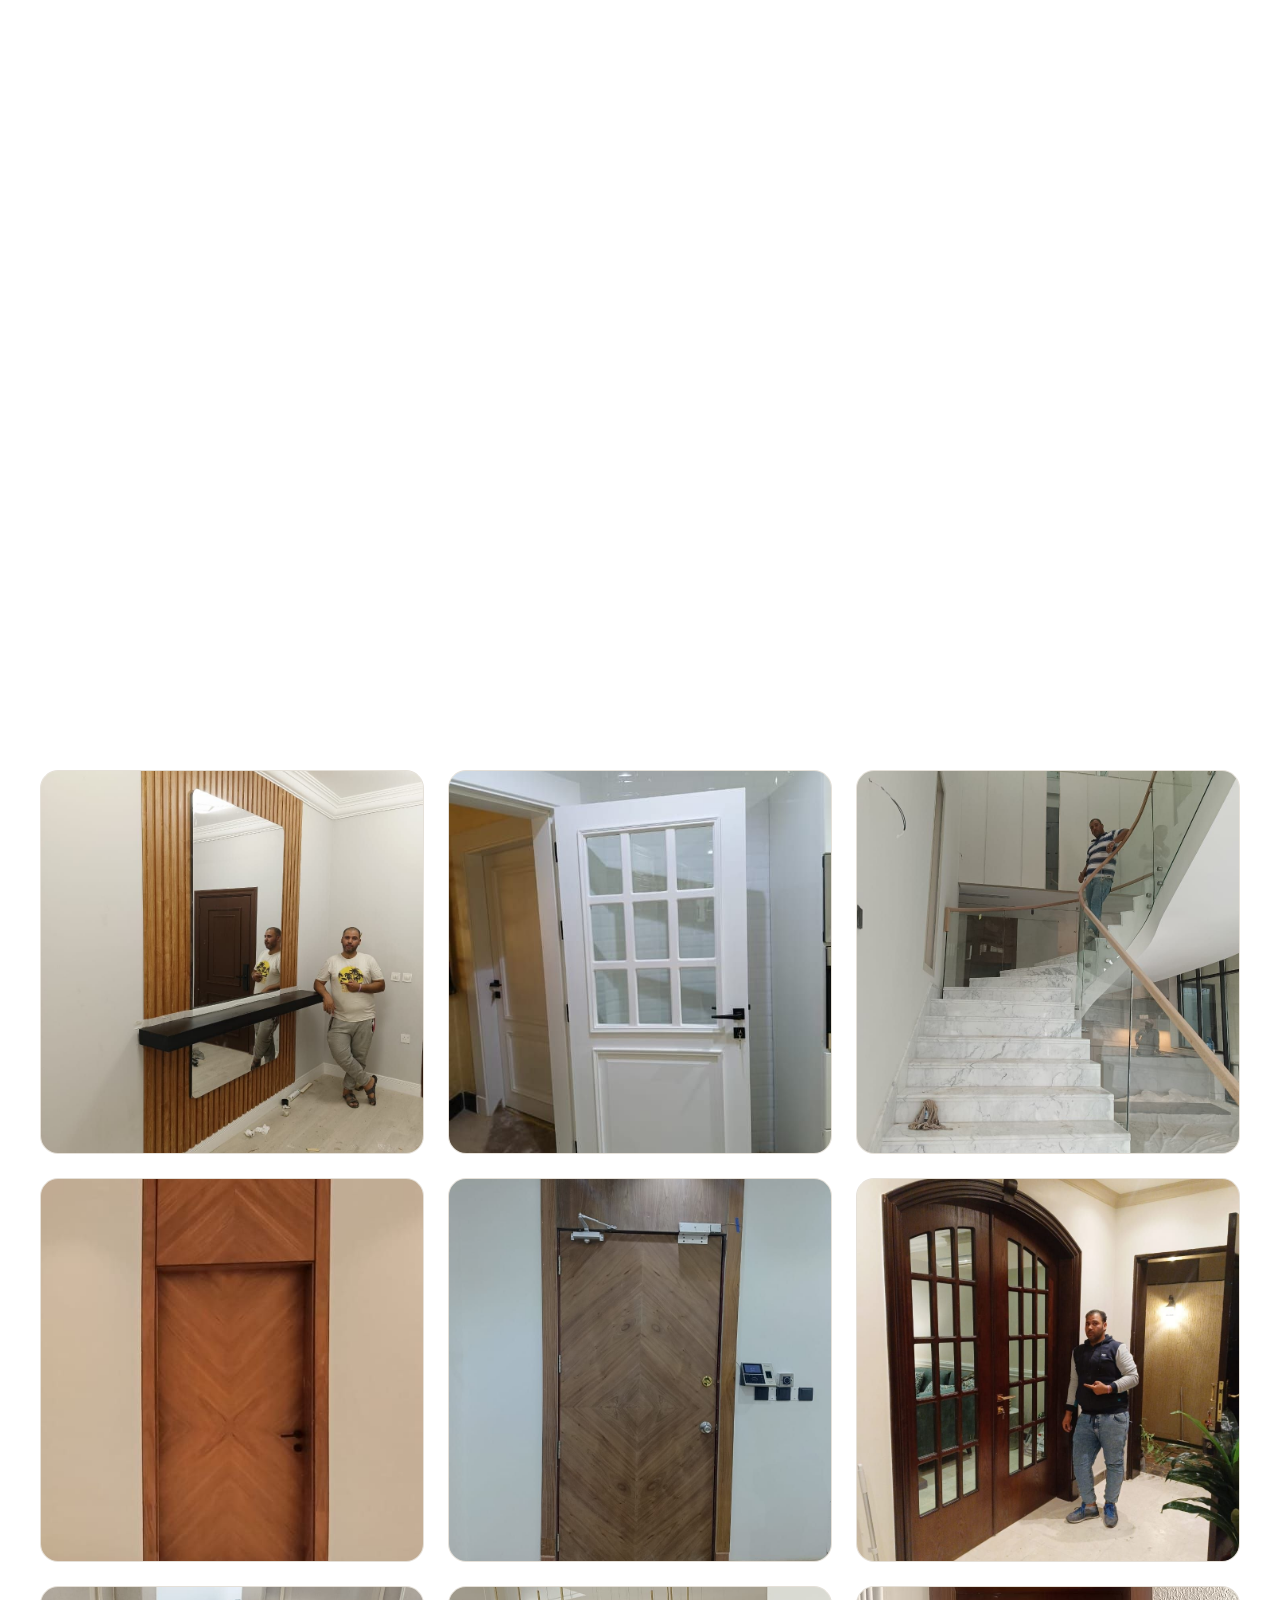
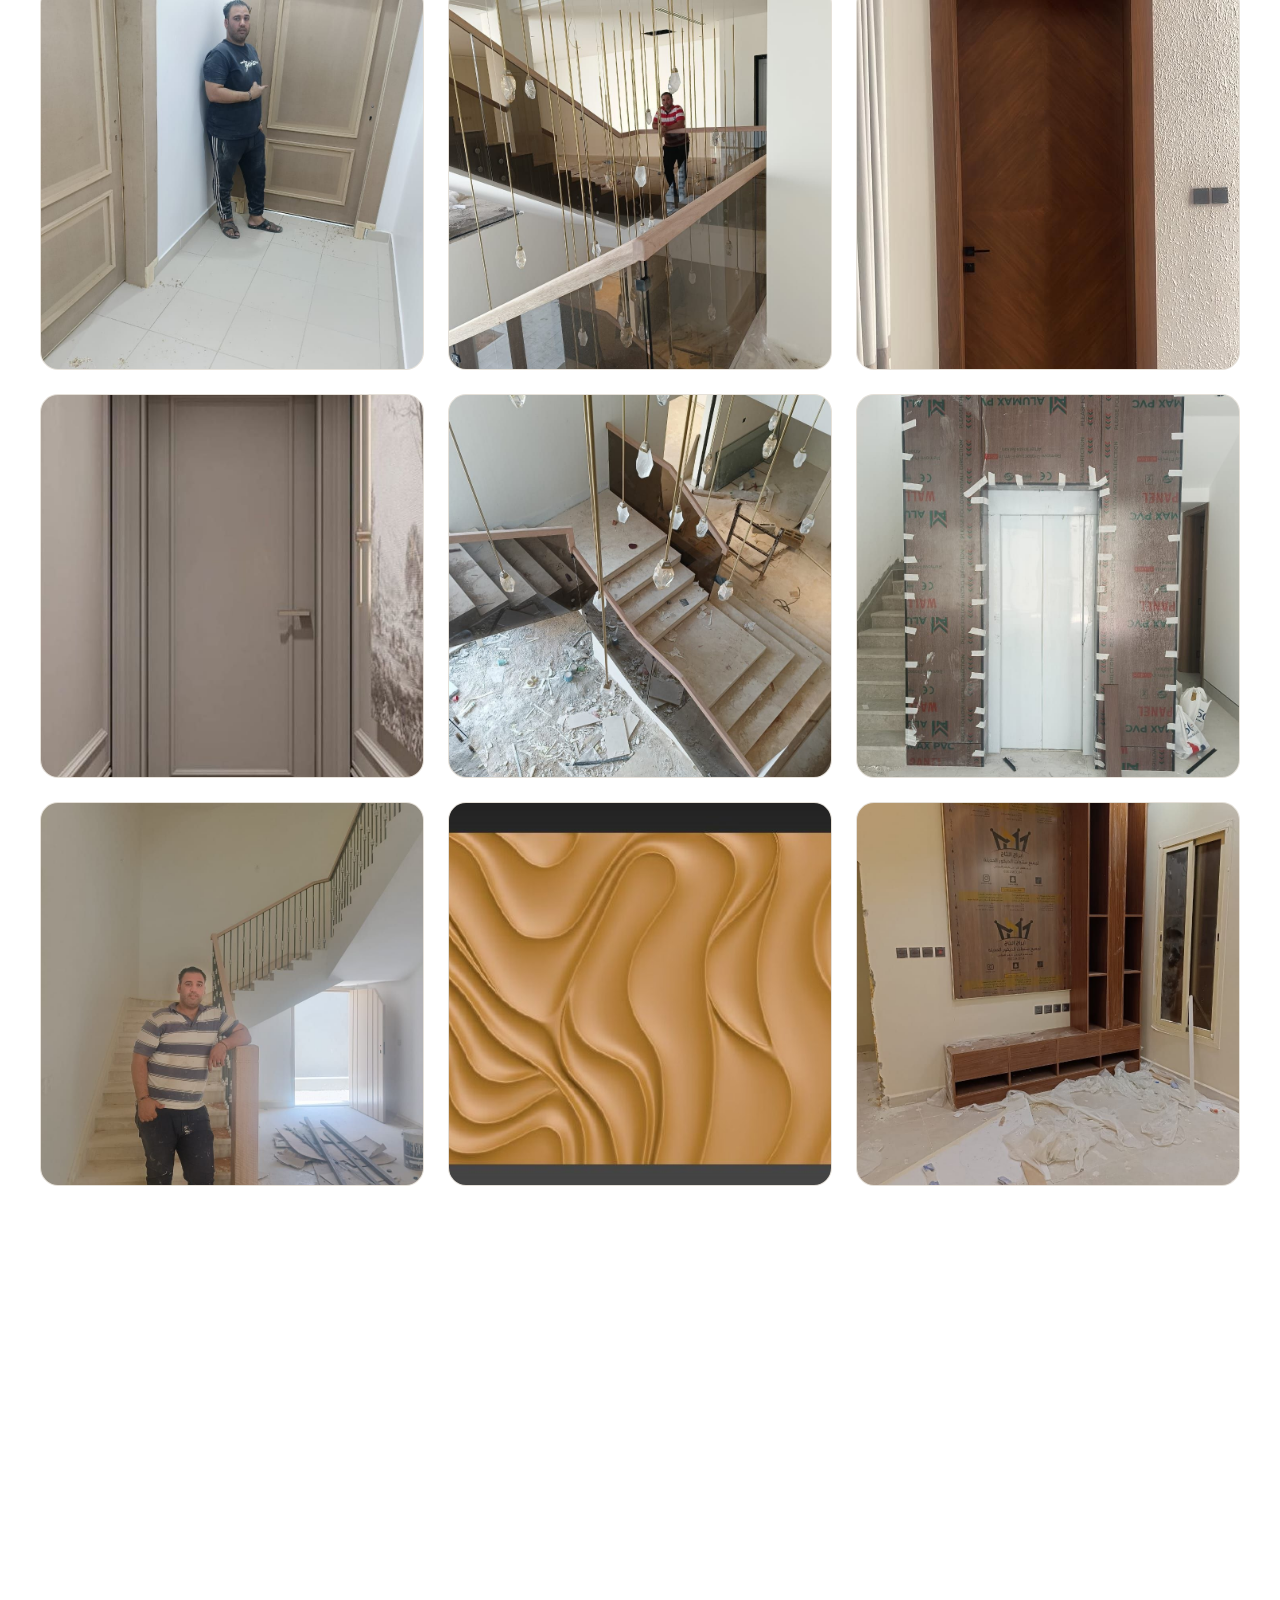
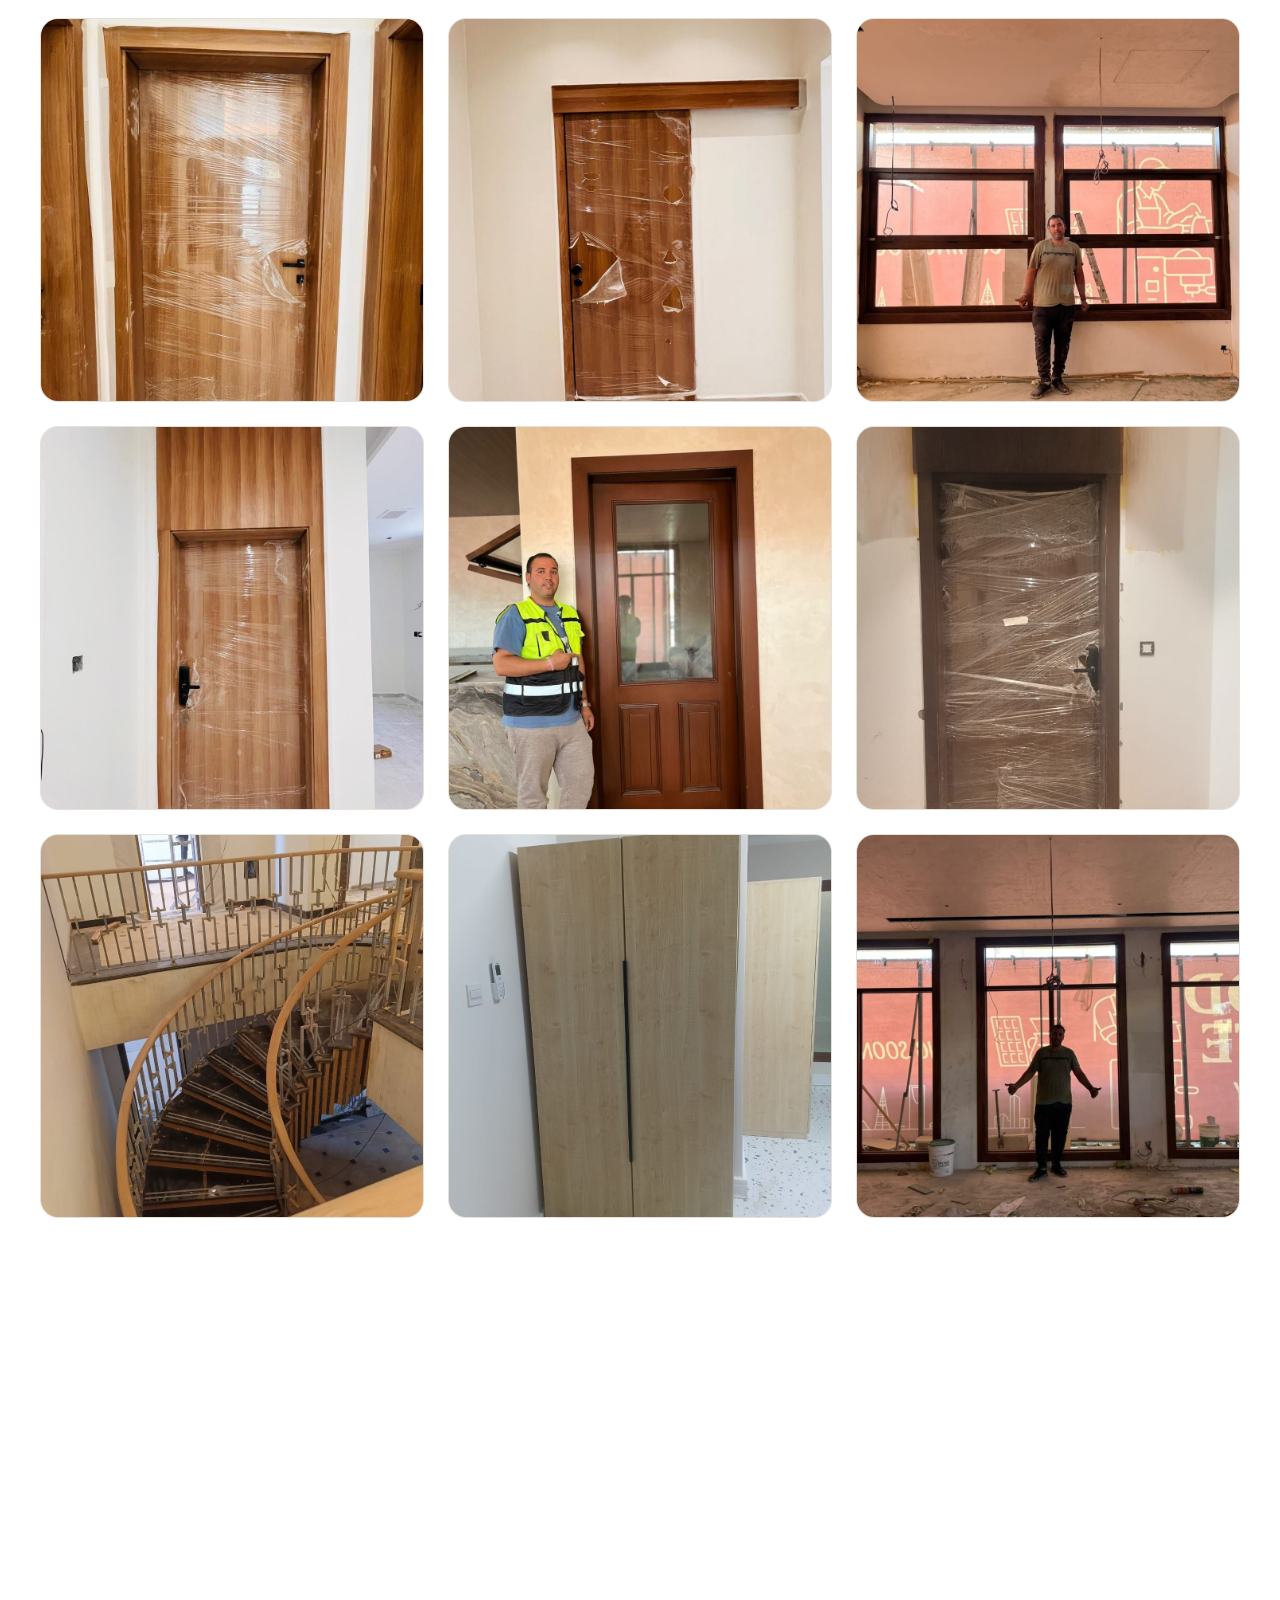
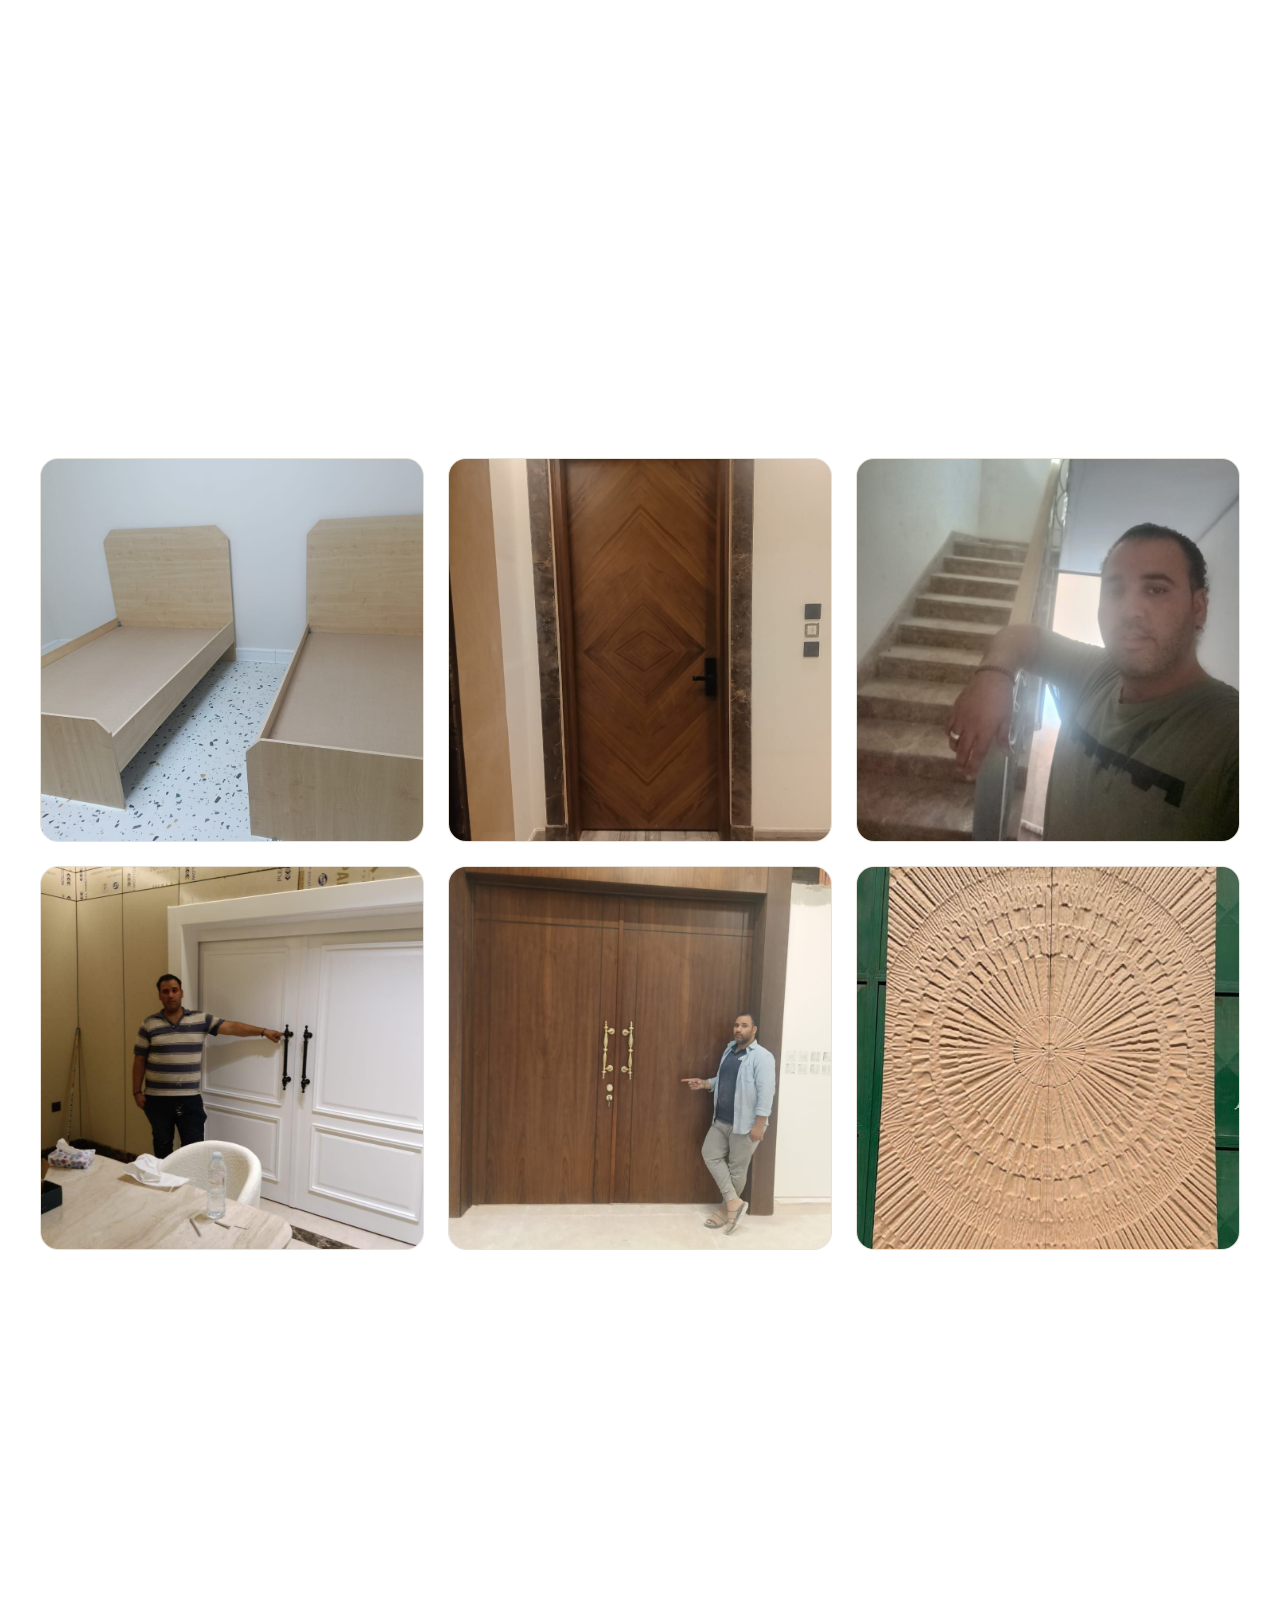
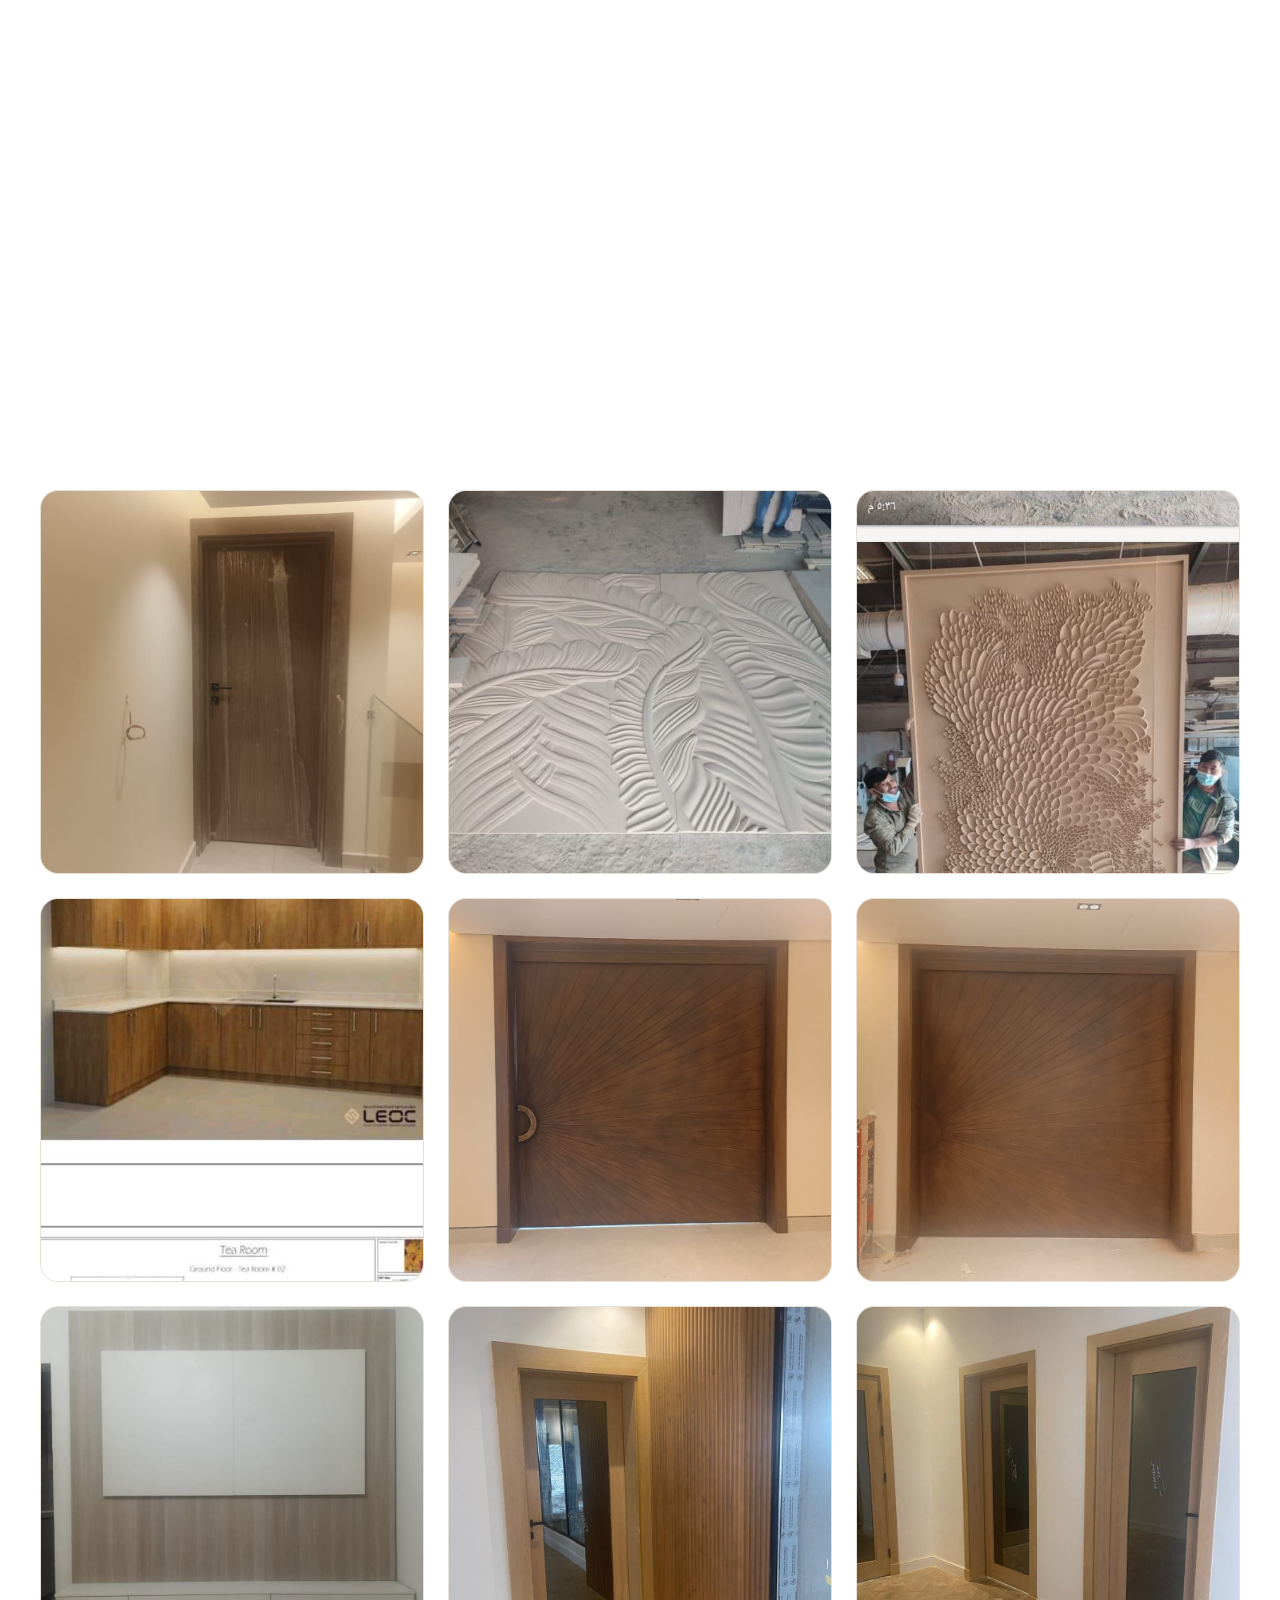
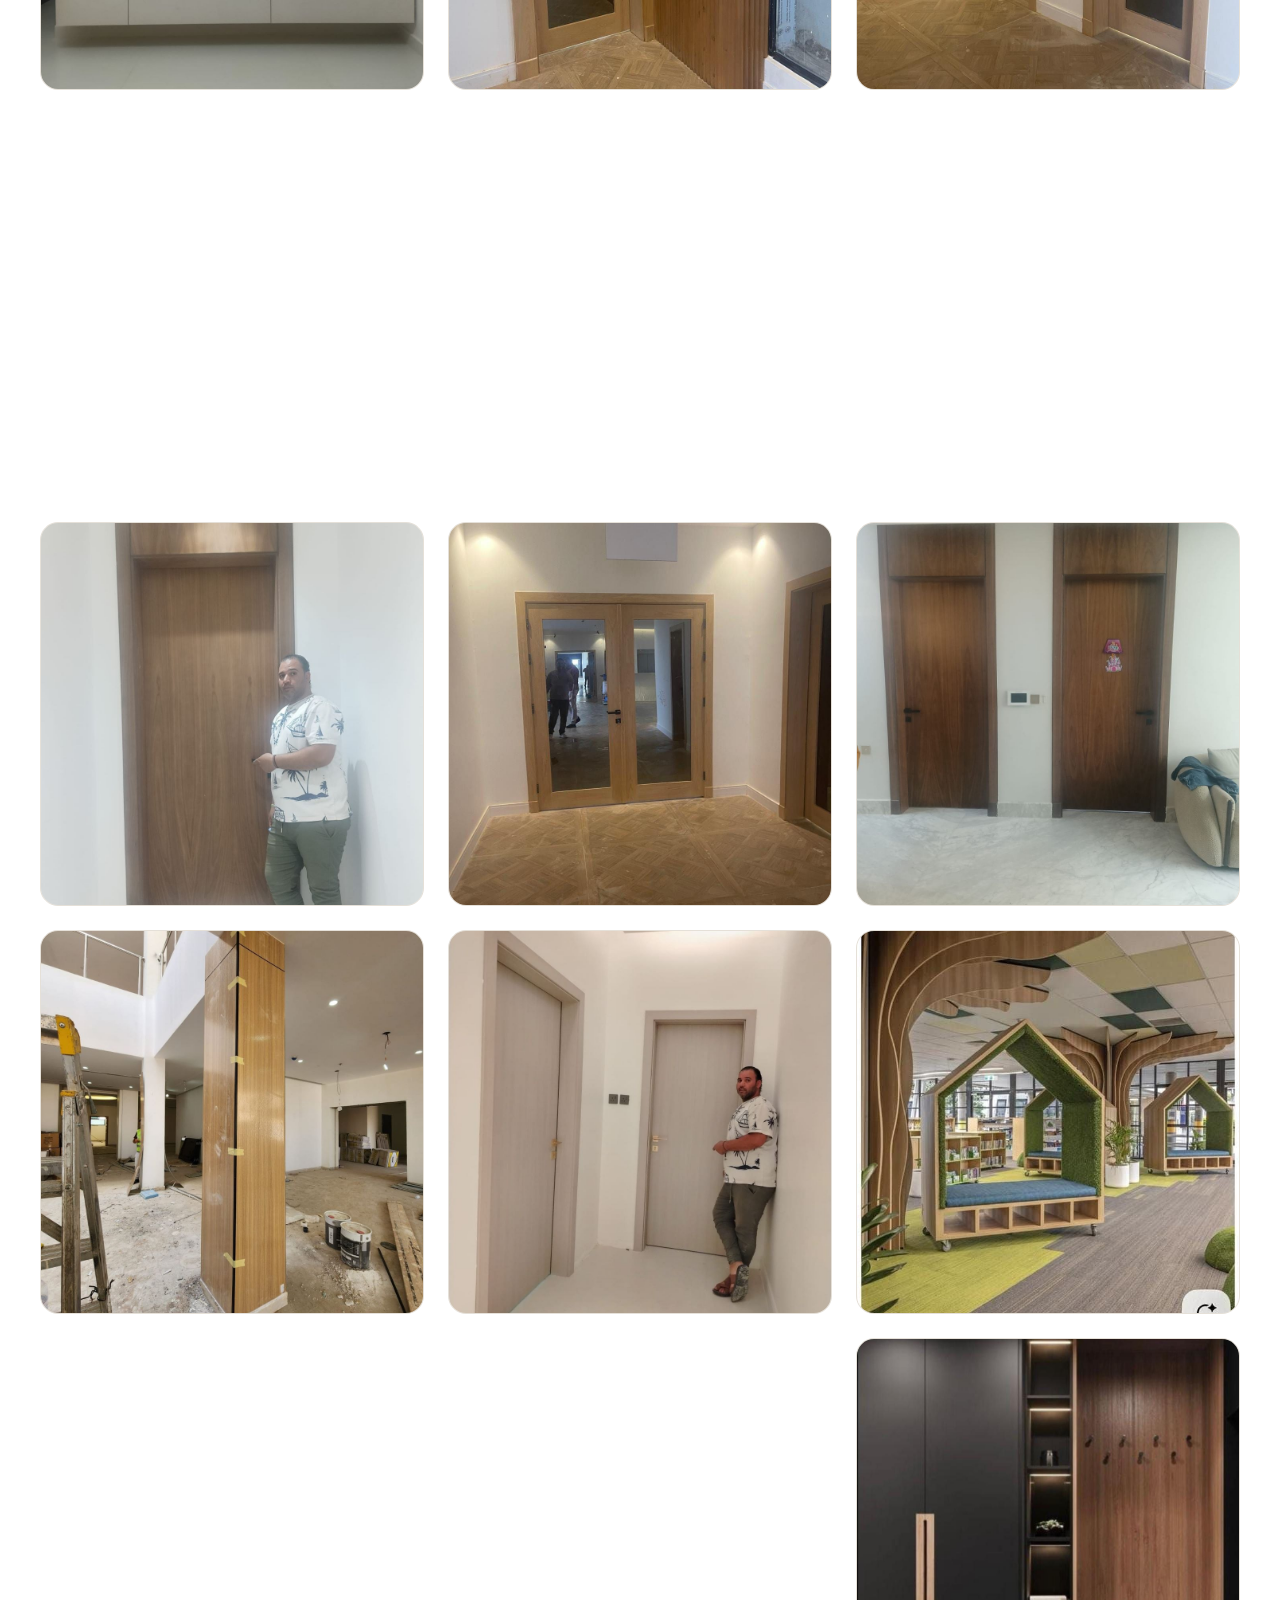
==== commit 31c148fa: "message" ====
--- a/index.html
+++ b/index.html
@@ -391,6 +391,9 @@
 
       <div class="gallery-grid">
         <div class="gallery-item reveal-up">
+          <img src="images/image.png" alt="أعمال الأبواب والديكورات - صورة 1" class="gallery-img" loading="lazy" />
+        </div>
+        <div class="gallery-item reveal-up">
           <img src="images/photo_5870626059596796051_y.jpg" alt="أعمال الأبواب والديكورات - صورة 1" class="gallery-img" loading="lazy" />
         </div>
         <div class="gallery-item reveal-up-delay">
@@ -739,6 +742,19 @@
               متصفحك لا يدعم تشغيل الفيديو.
             </video>
           </div>
+          <div class="video-item reveal-up">
+            <video controls preload="metadata" class="gallery-video">
+              <source src="images/WhatsApp Video 2026-09-29 at 8.35.16 PM.mp4" type="video/mp4" />
+              متصفحك لا يدعم تشغيل الفيديو.
+            </video>
+          </div>
+          <div class="video-item reveal-up">
+            <video controls preload="metadata" class="gallery-video">
+              <source src="images/WhatsApp Video 2026-09-29 at 8.35.16 PM (1).mp4" type="video/mp4" />
+              متصفحك لا يدعم تشغيل الفيديو.
+            </video>
+          </div>
+          
         </div>
       </div>
     </div>
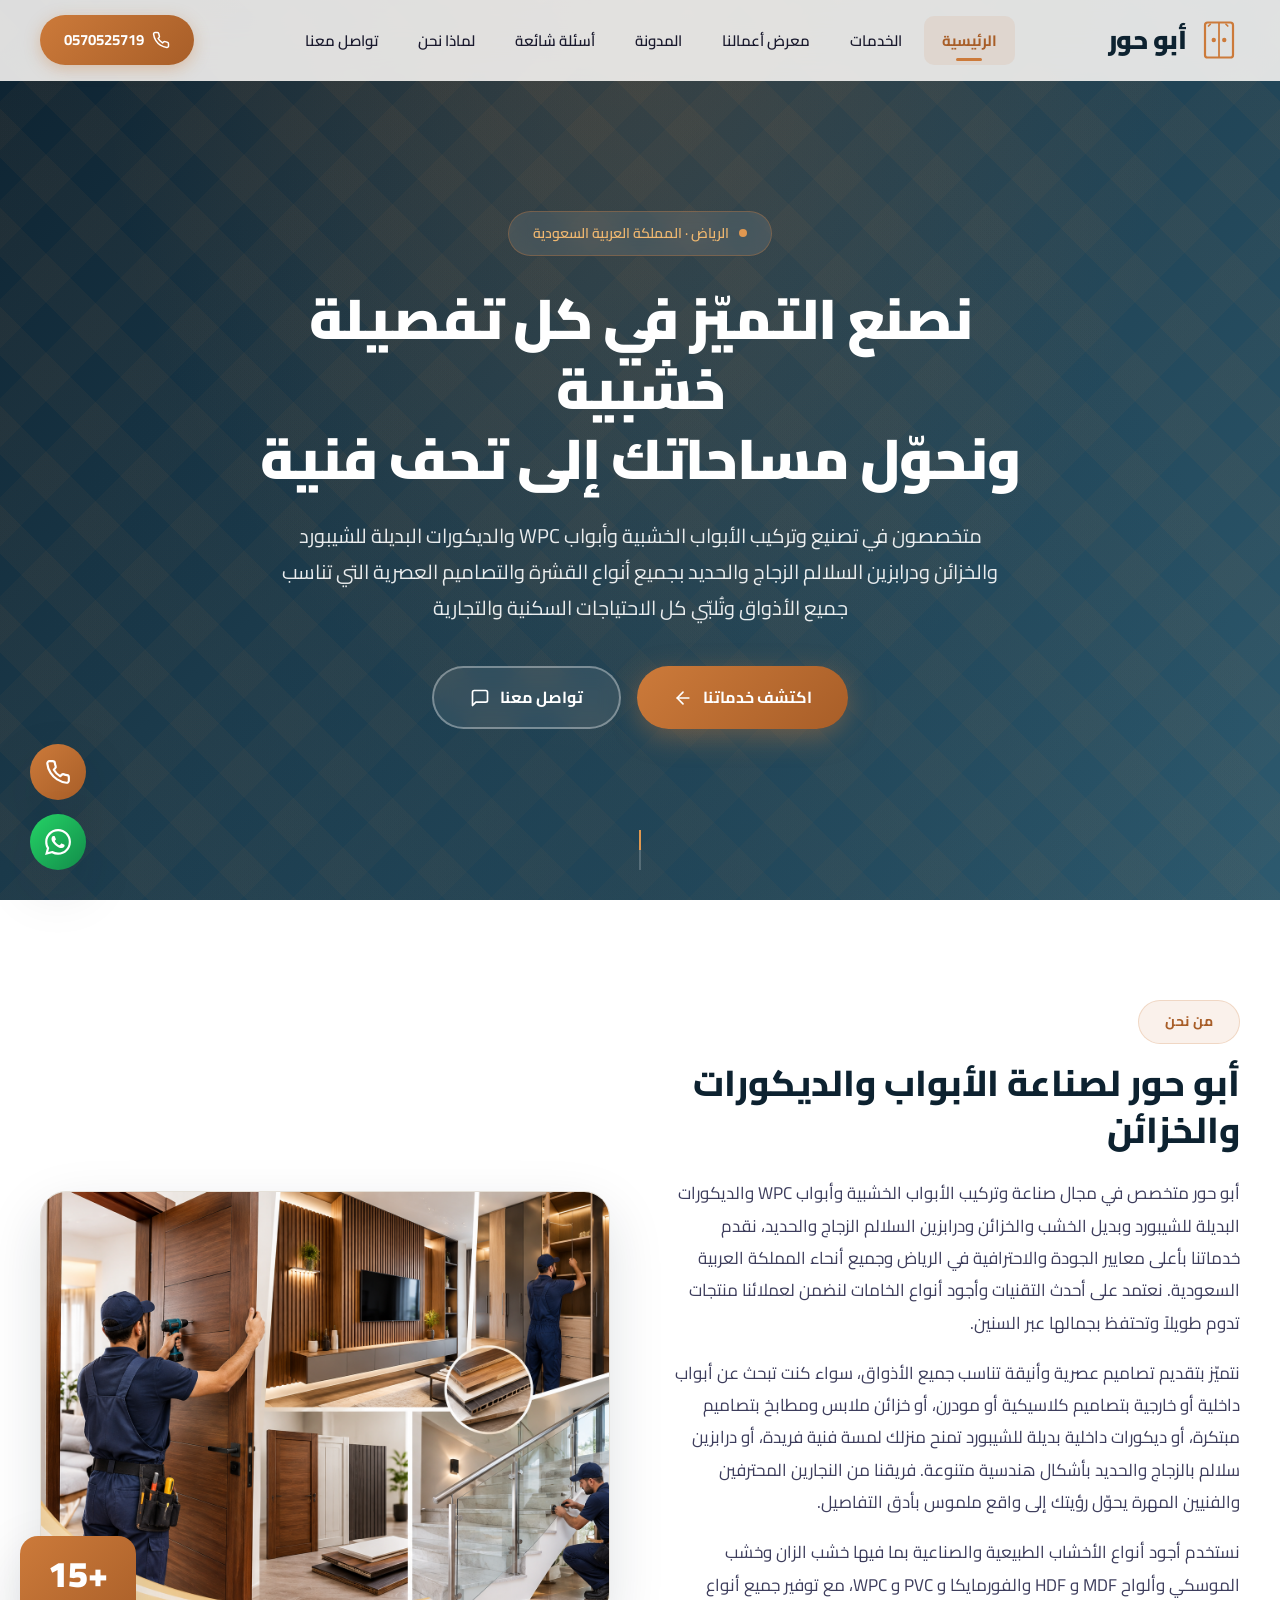
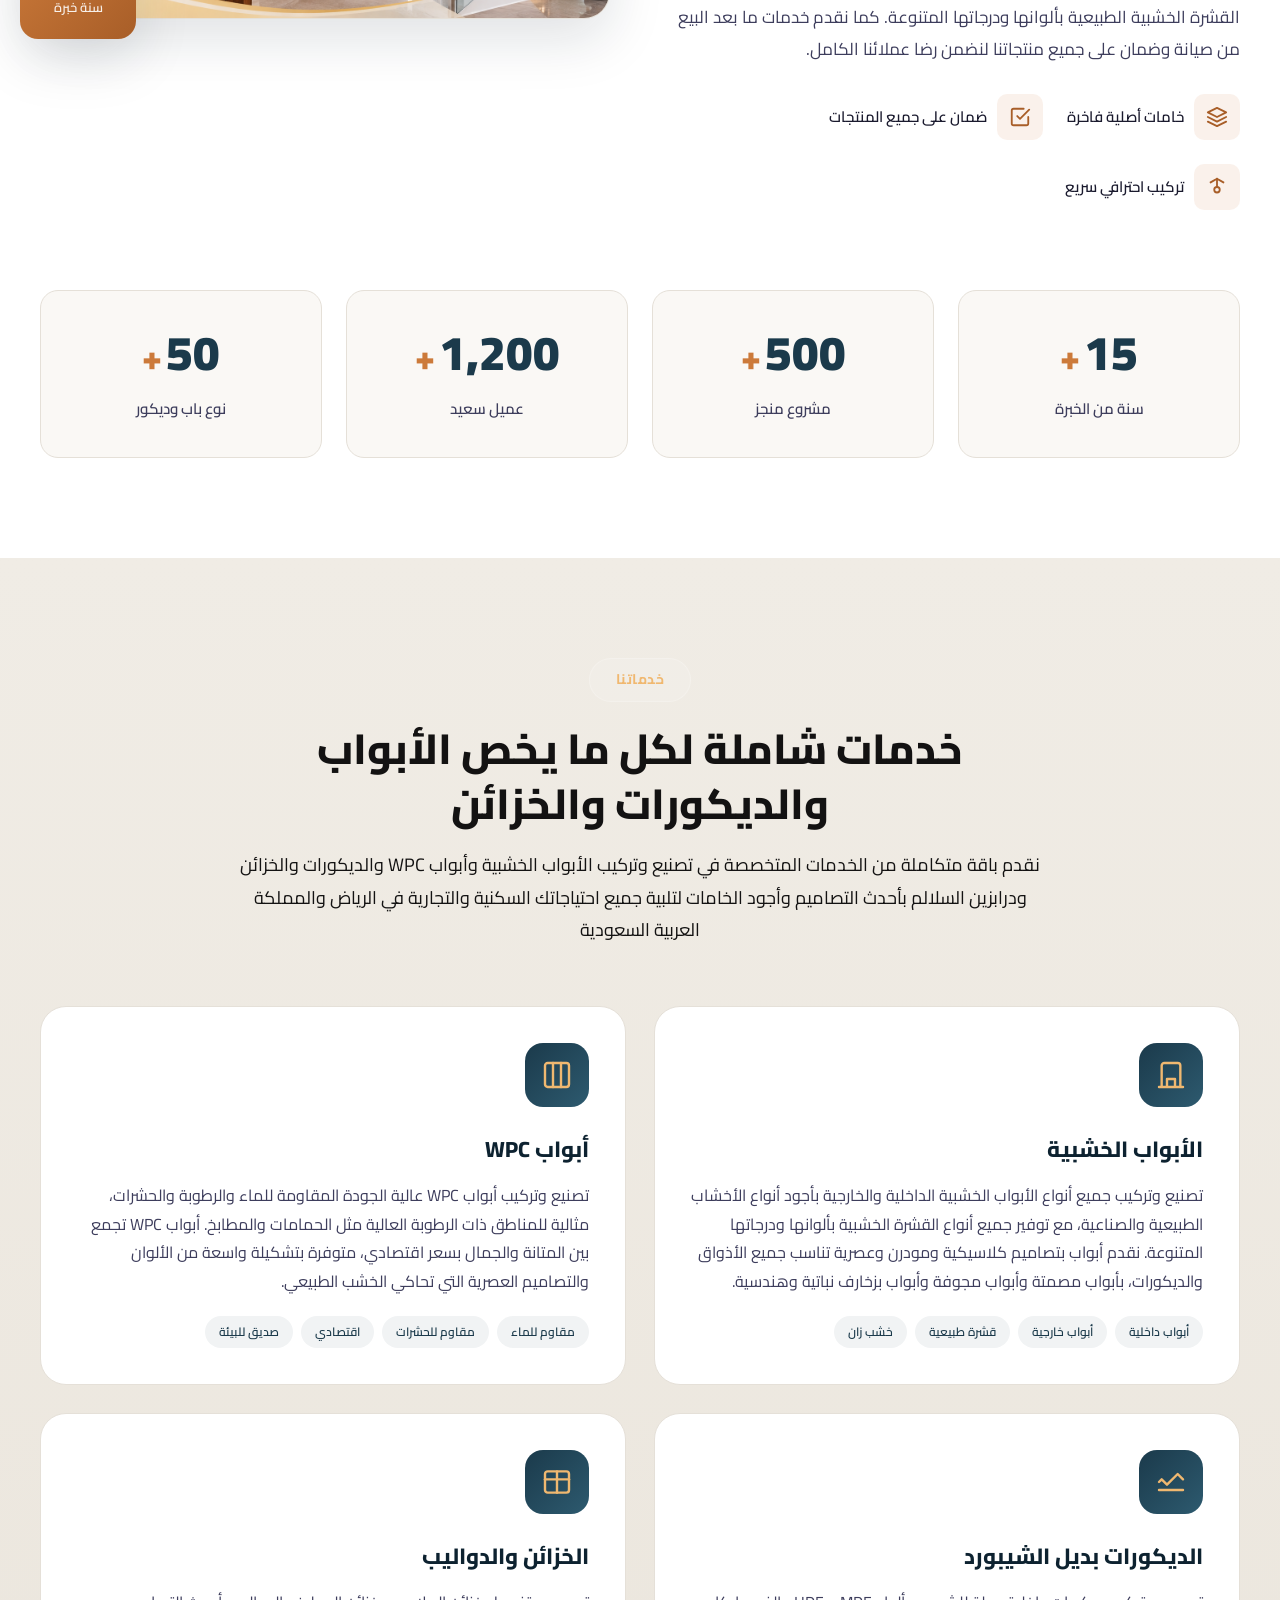
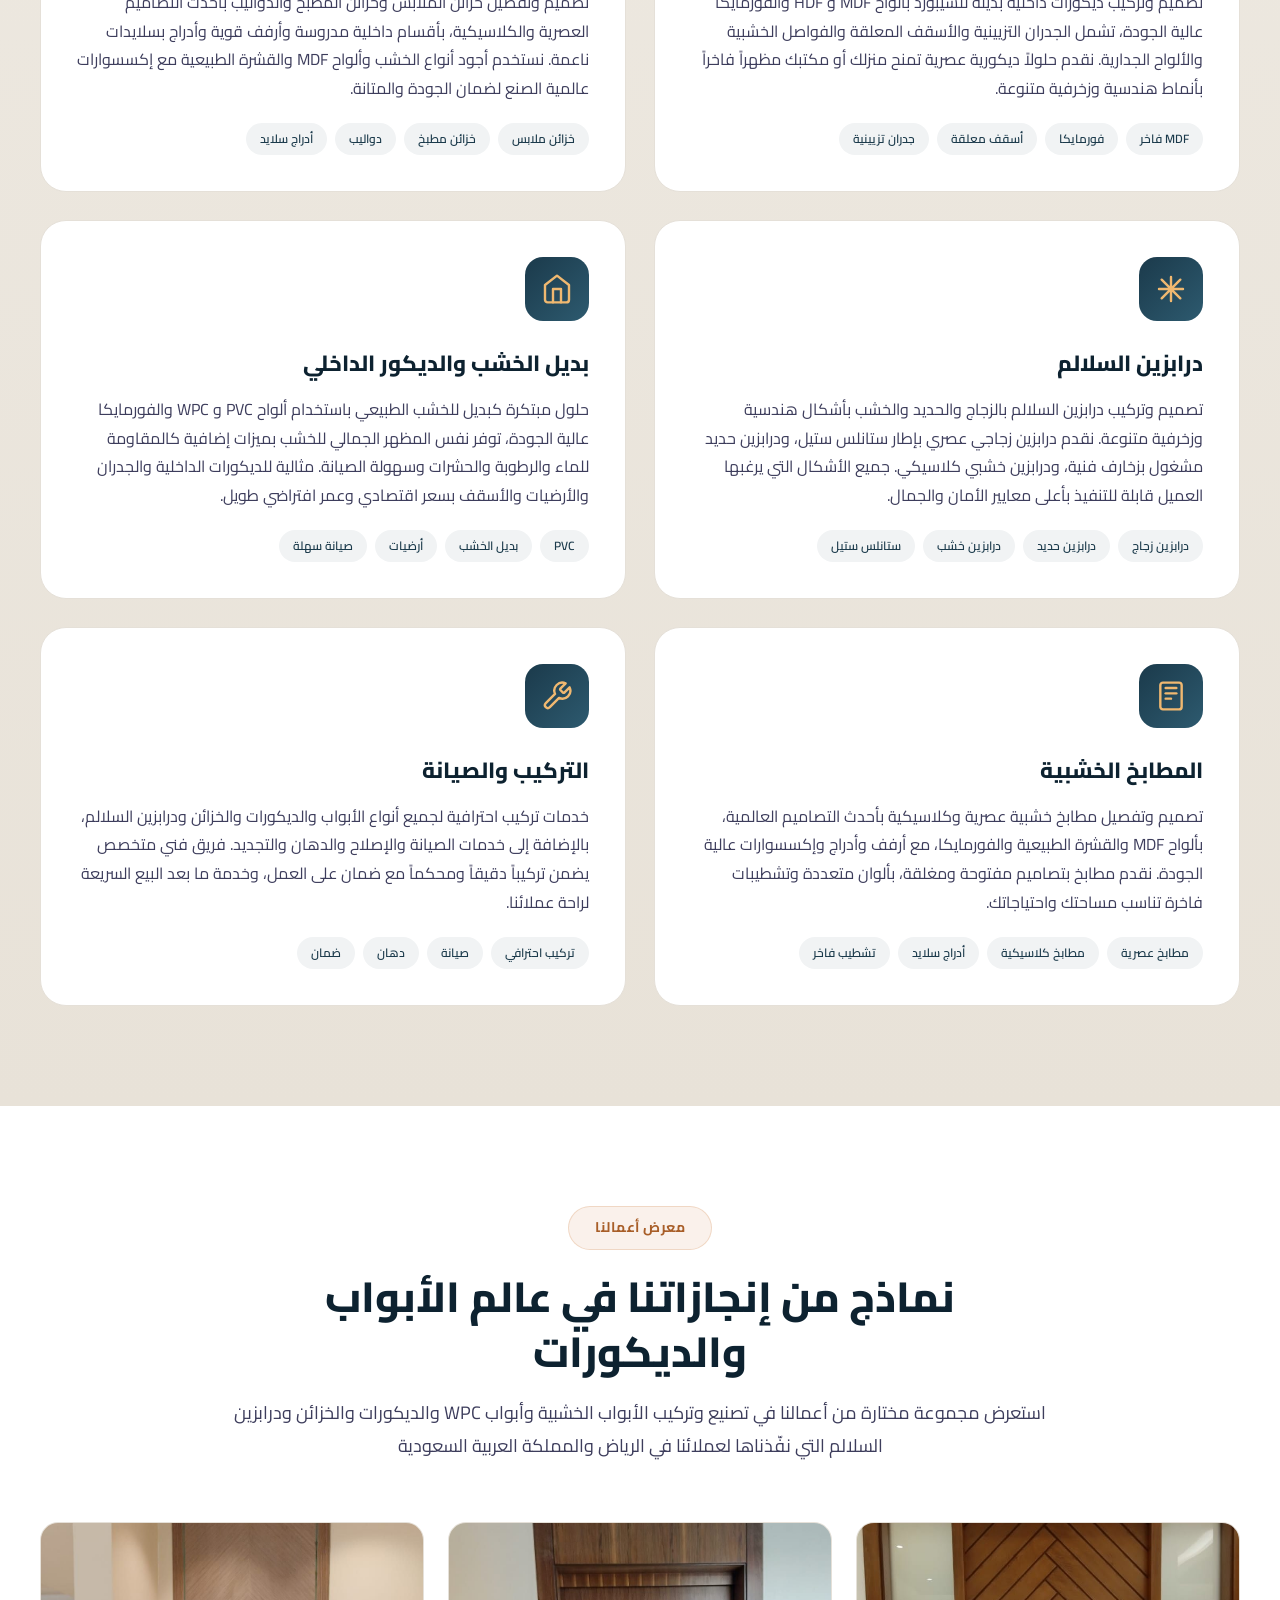
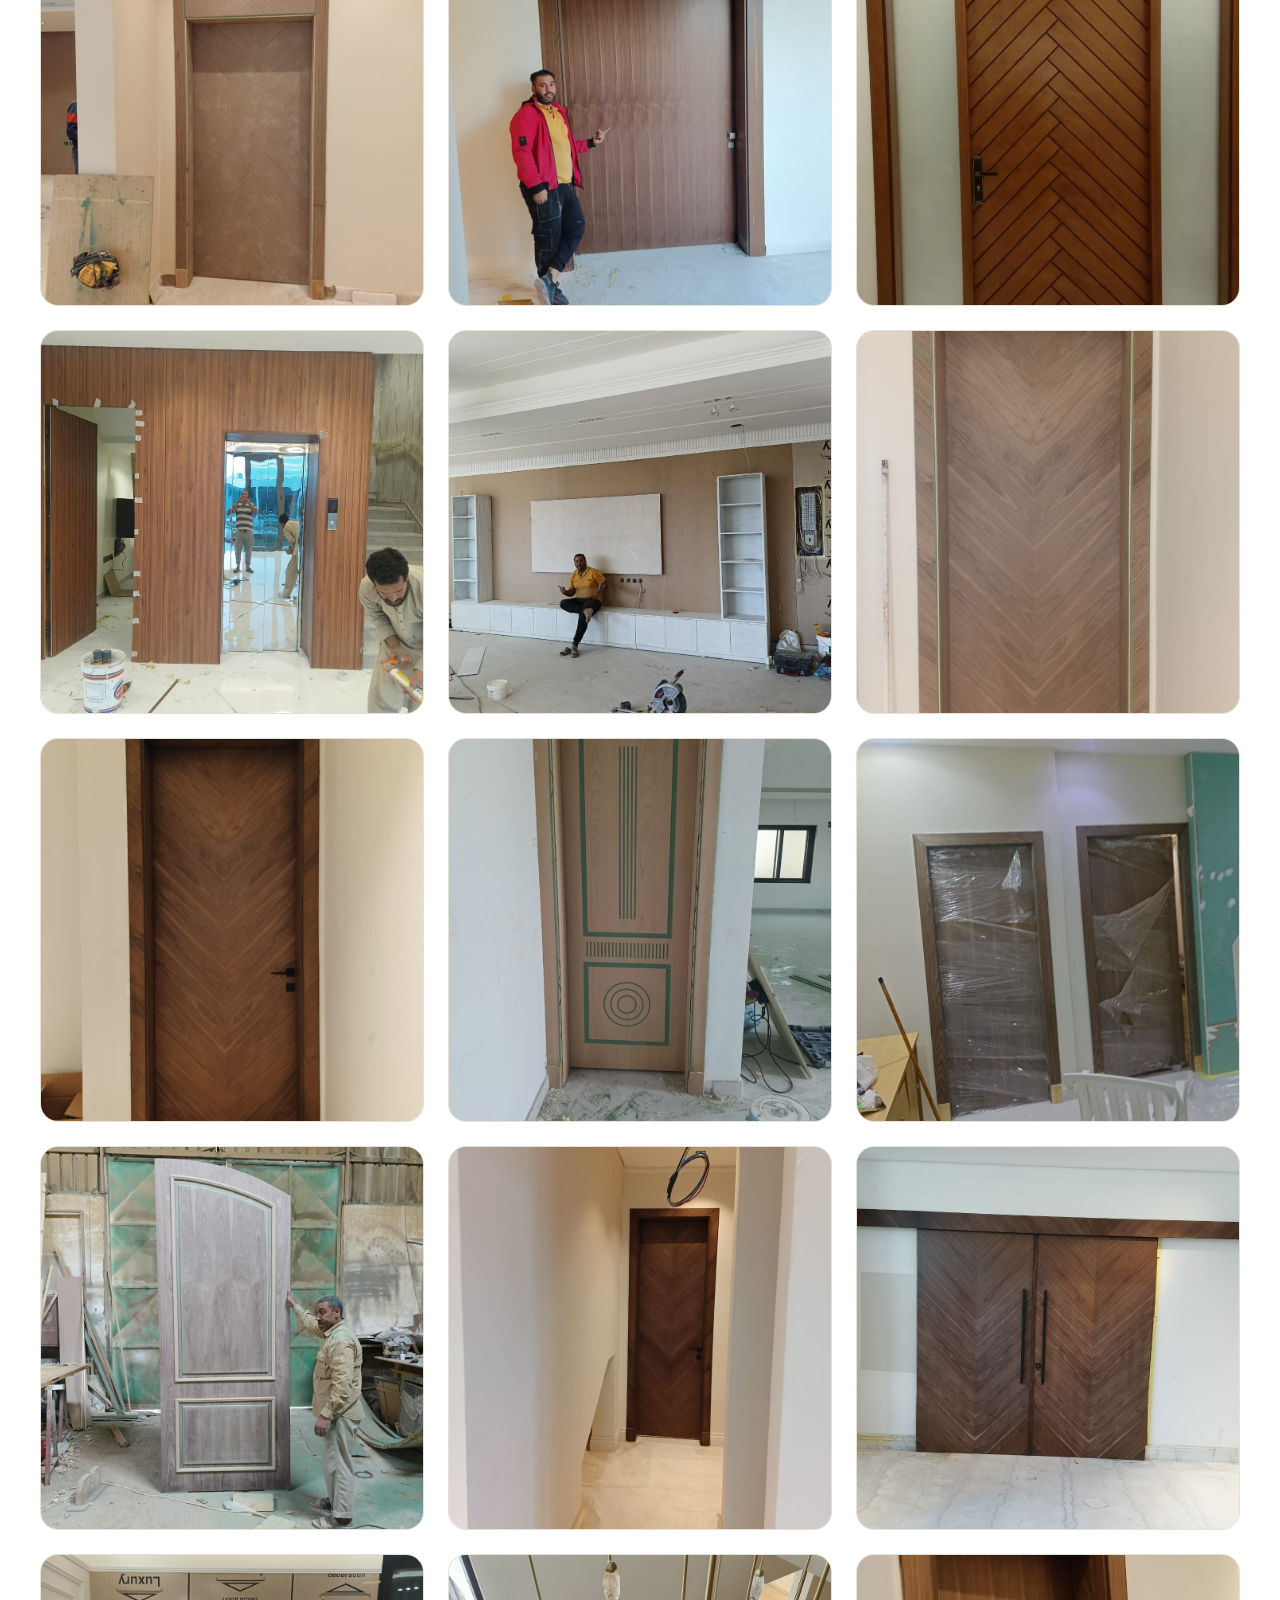
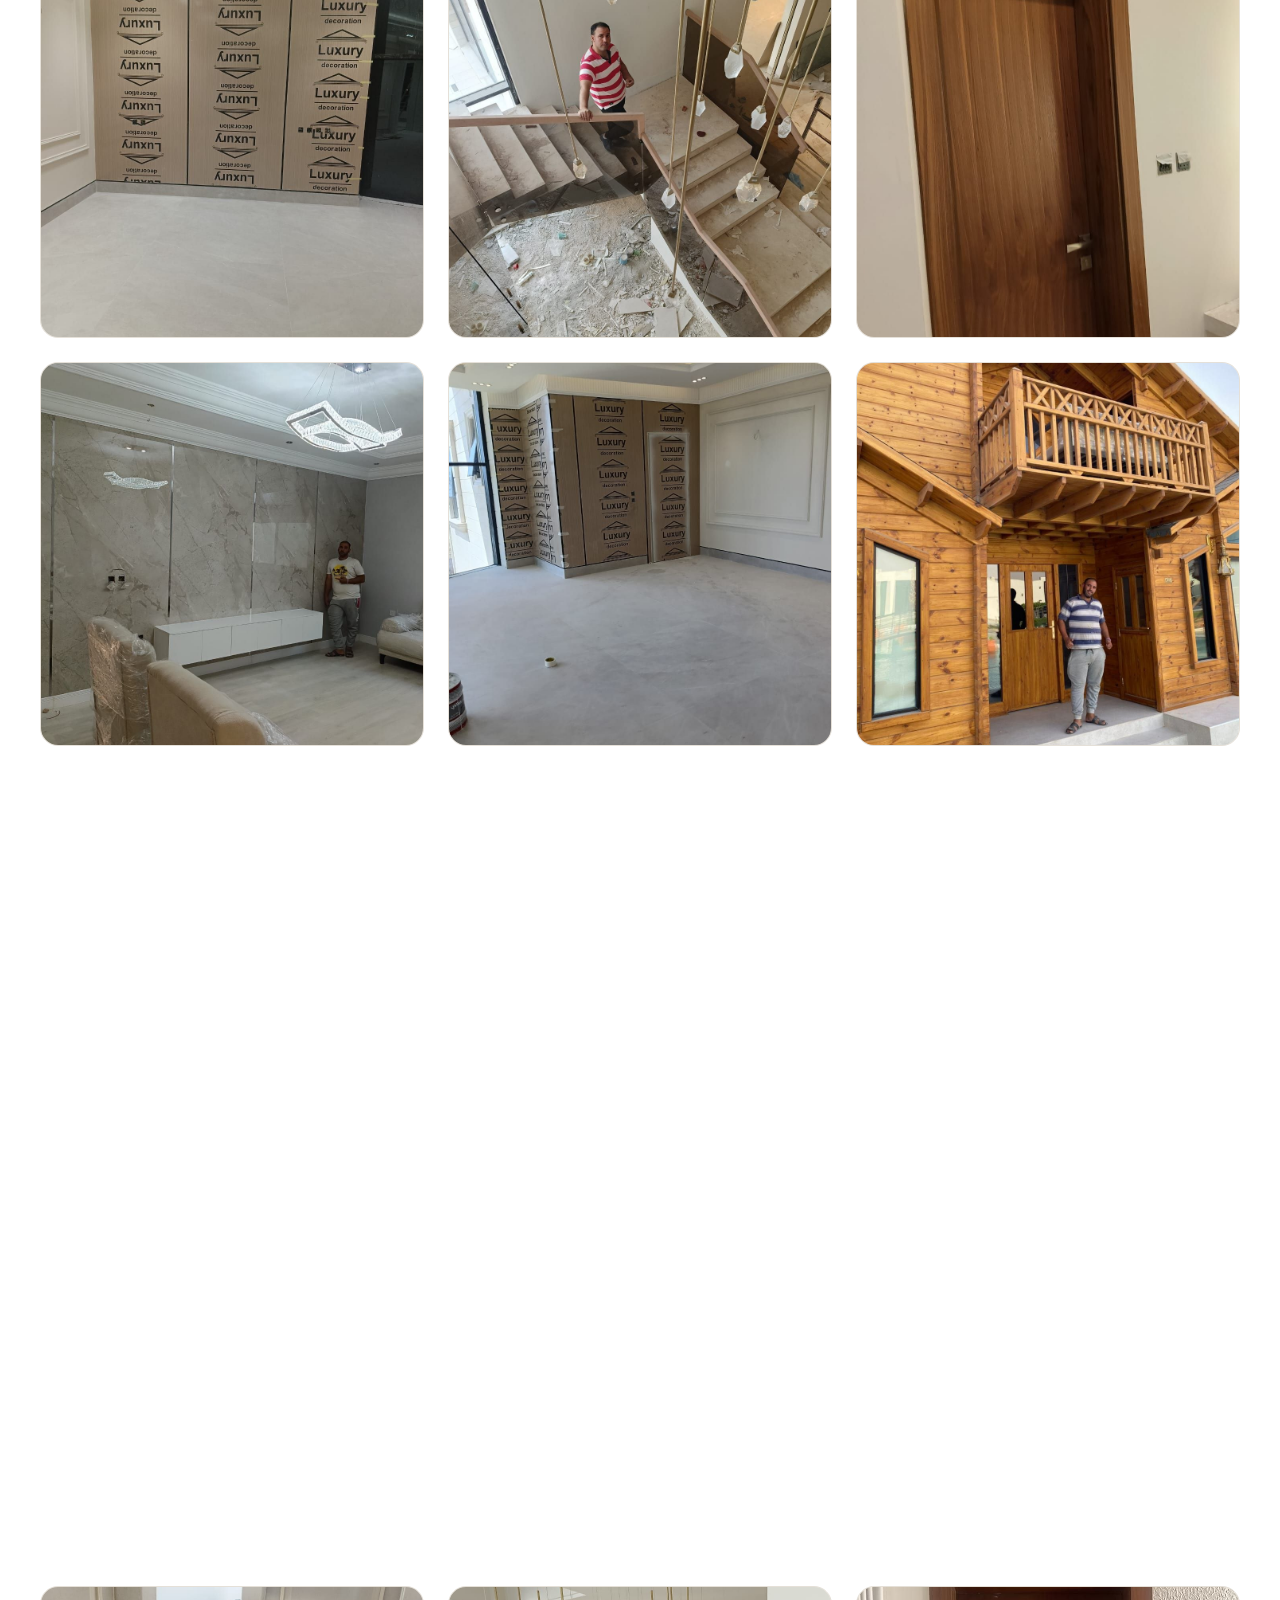
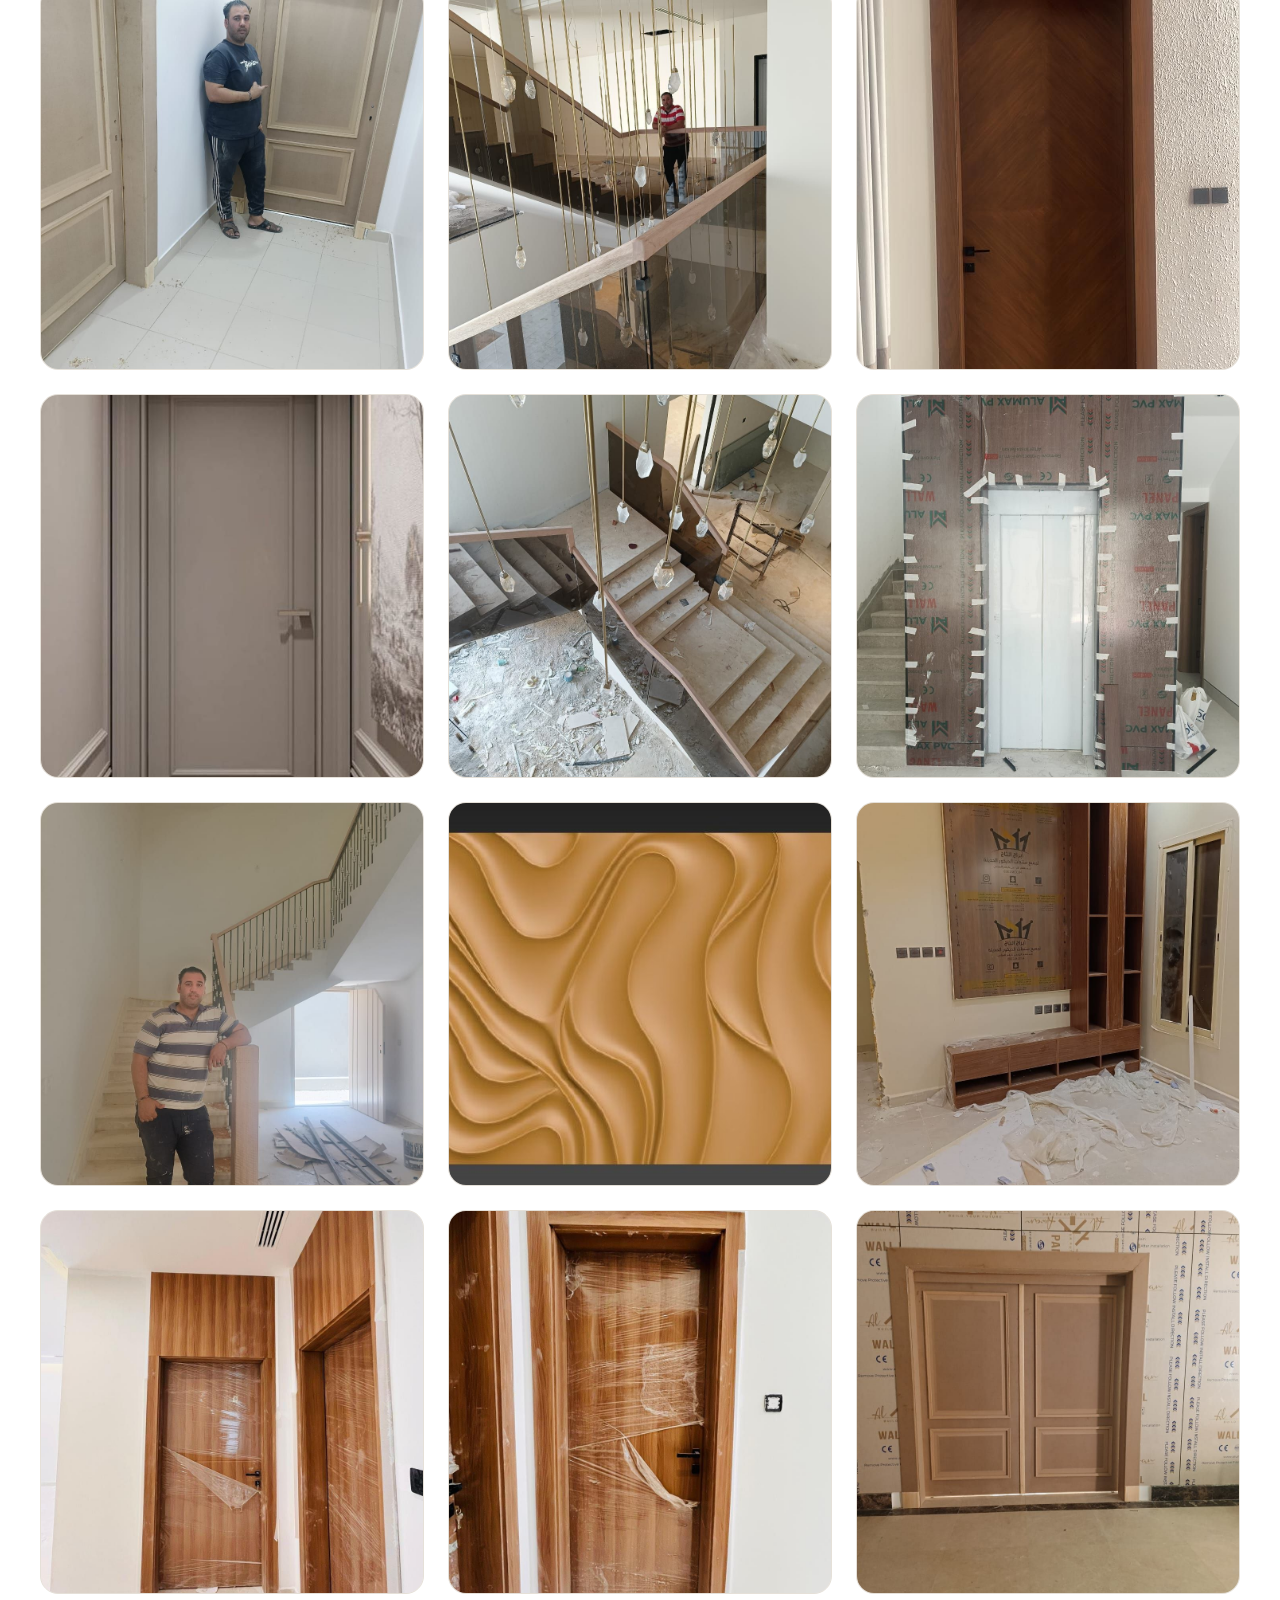
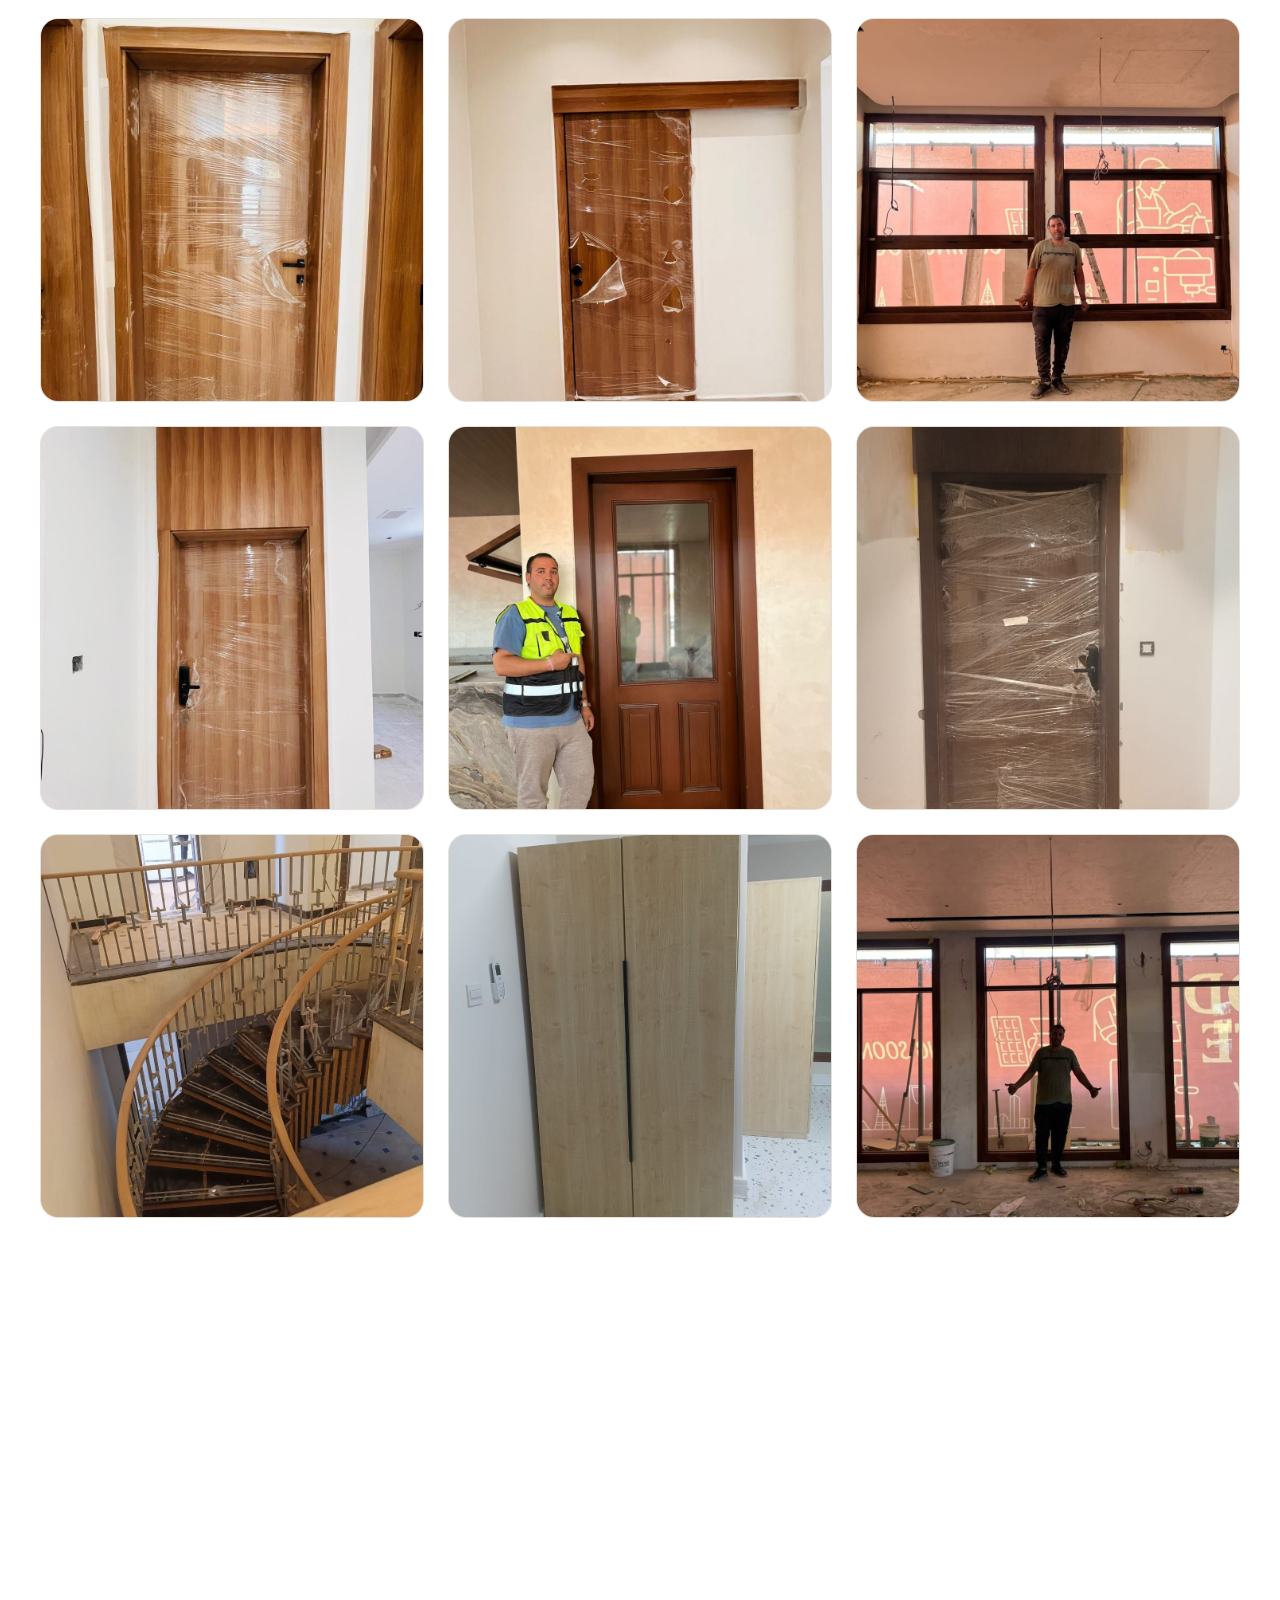
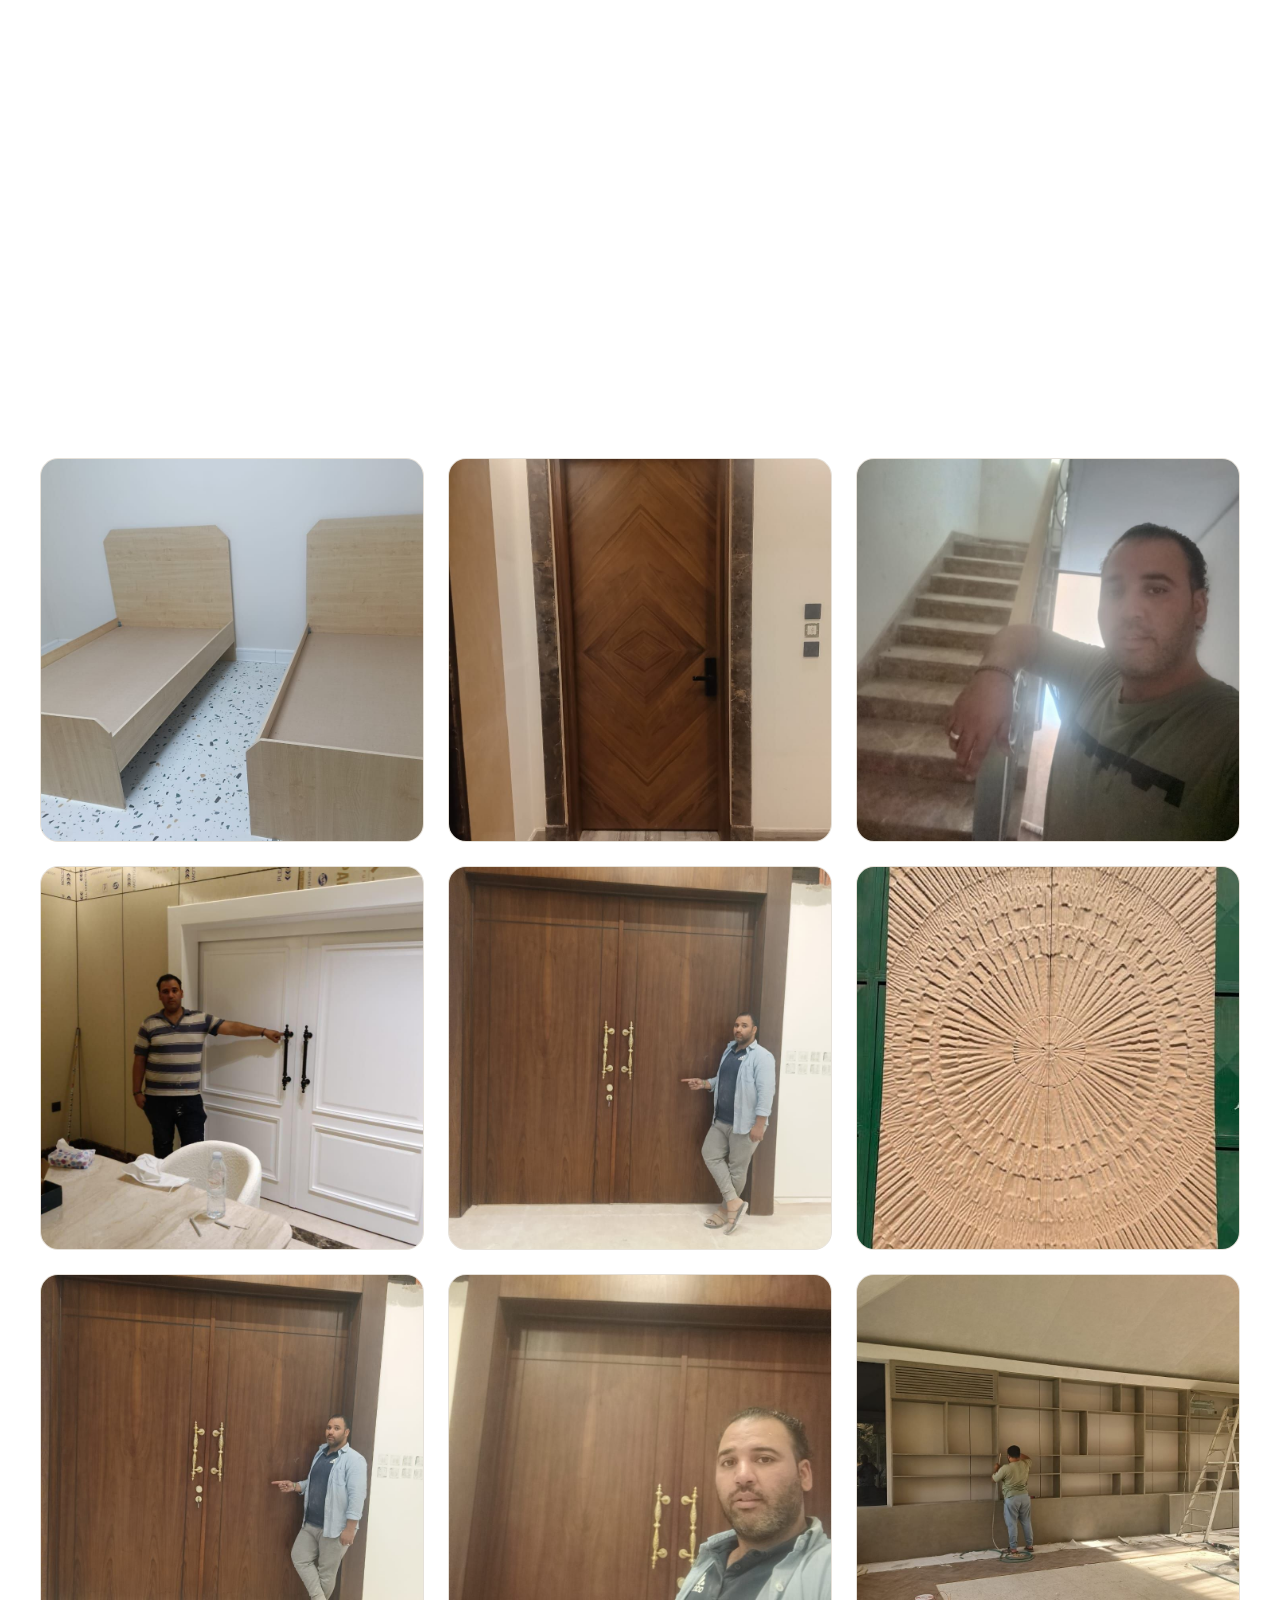
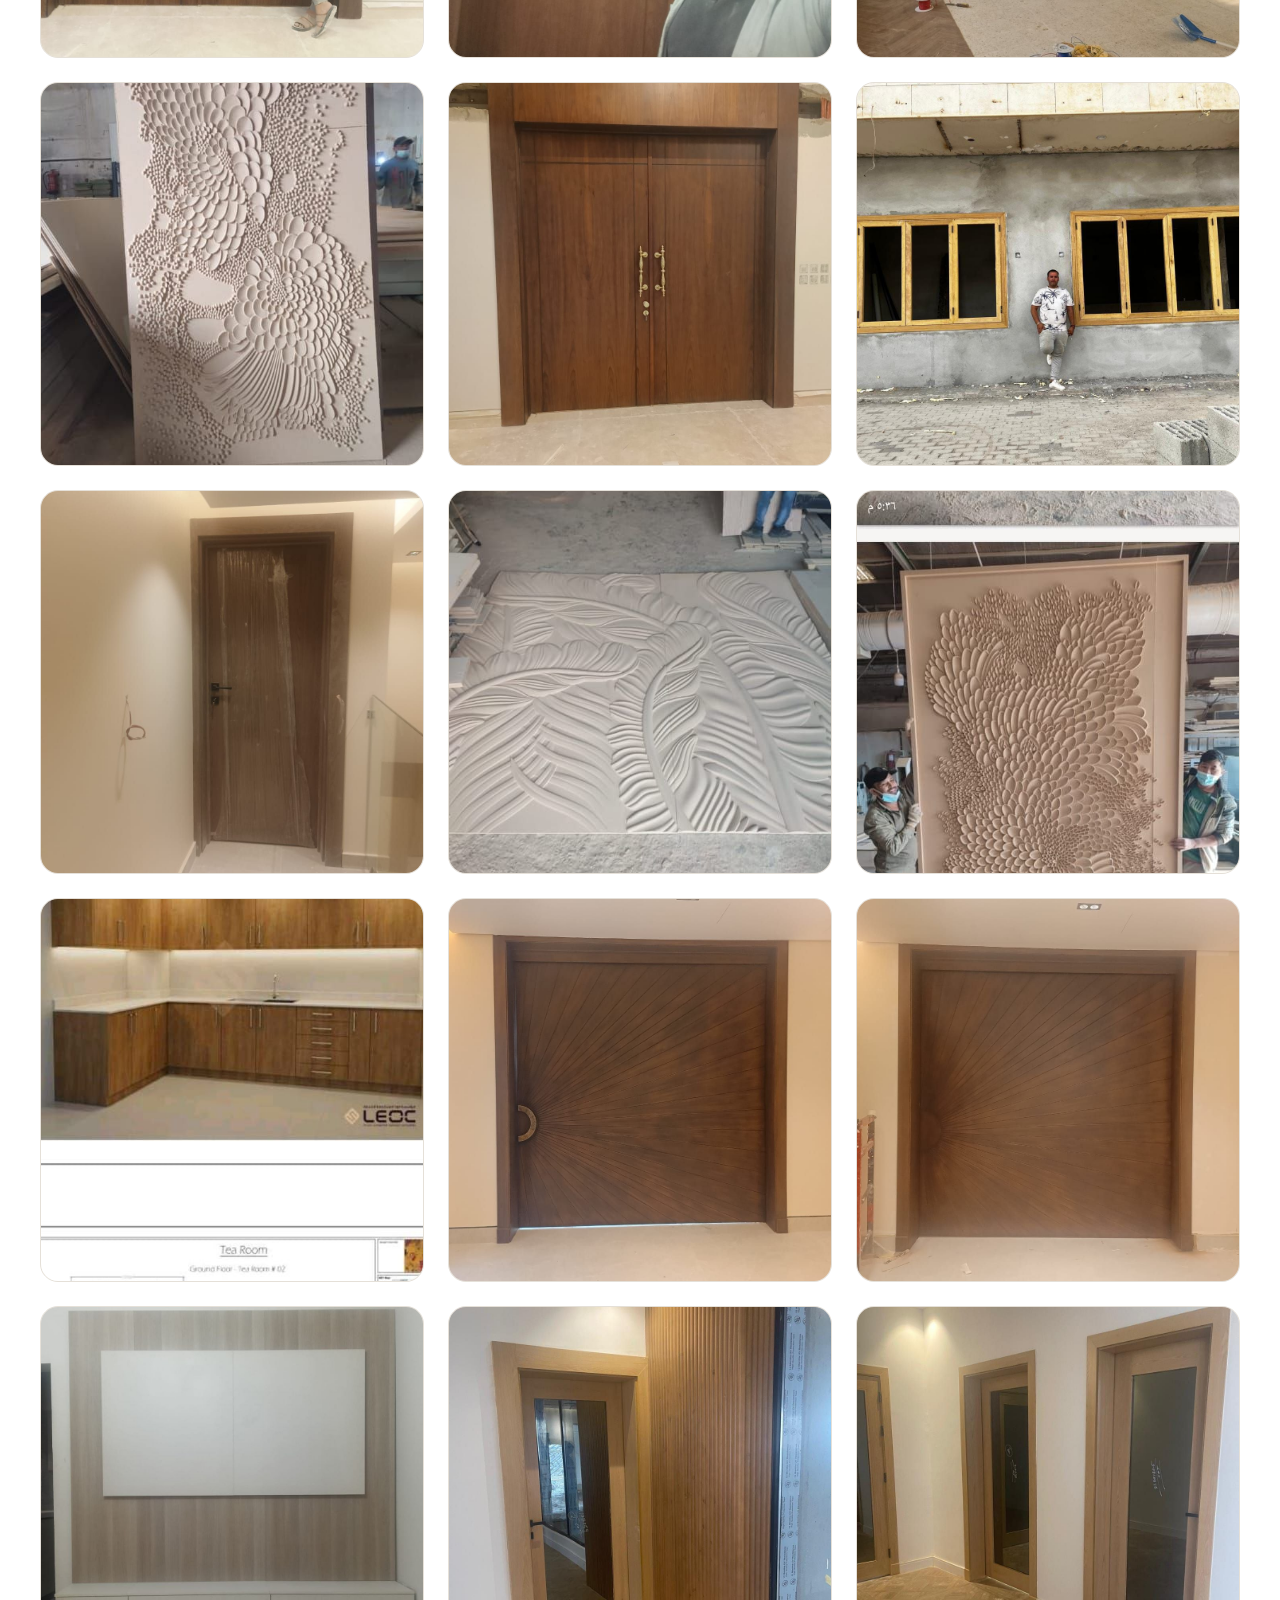
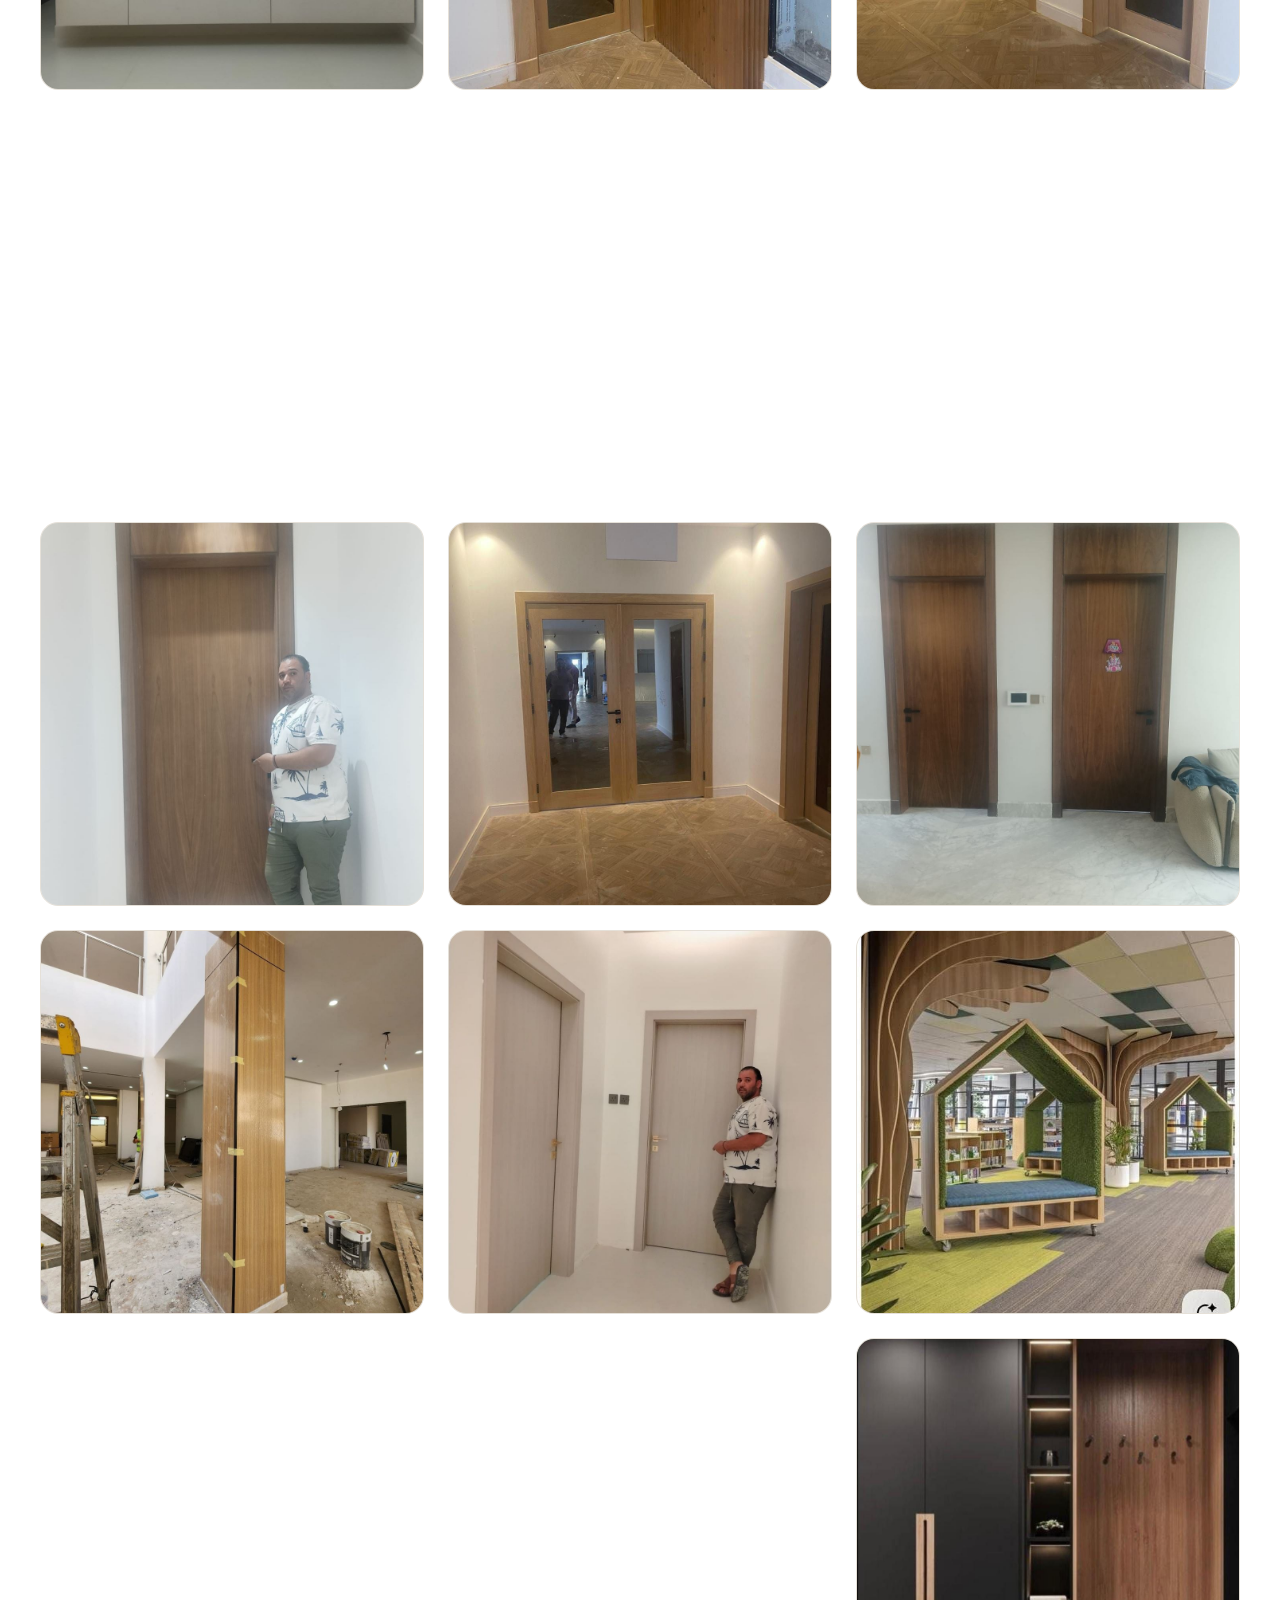
==== commit 8bfc4c51: "message" ====
--- a/index.html
+++ b/index.html
@@ -4,8 +4,8 @@
   <meta charset="UTF-8" />
   <meta name="viewport" content="width=device-width, initial-scale=1.0" />
   <title>أبو حور | أبواب خشب و WPC وديكورات وخزائن ودرابزين بالرياض</title>
-  <meta name="description" content="شركة أبو حور متخصصة في تصنيع وتركيب الأبواب الخشبية وأبواب WPC والديكورات البديلة للشيبورد والخزائن ودرابزين السلalm الزجاج والحديد بجميع أنواع القشرة والتصاميم العصرية بالرياض والمملكة العربية السعودية" />
-  <meta name="keywords" content="أبواب خشب, أبواب WPC, ديكورات بديل الشيبورد, بديل الخشب, خزائن, درابزين سلالم, درابزين زجاج, درابزين حديد, أبواب داخلية, أبواب خارجية, قشرة خشب, ديكورات داخلية, مطابخ خشب, أرضيات خشبية, أسقف معلقة, شركة أبواب الرياض, أبو حور, تصاميم خشبية, نجارة, تركيب أبواب, صيانة أبواب, MDF, HDF, خشب طبيعي, خشب زان, خشب موسكي, فورمايكا, PVC, WPC, ألواح خشبية, تفصيل أبواب, ديكور منزل, ديكور مكتب, خزائن ملابس, خزائن مطبخ, رفوف خشبية, باركيه, لمنيت, أركو بورد" />
+  <meta name="description" content=" أبو حور متخصص في تصنيع وتركيب الأبواب الخشبية وأبواب WPC والديكورات البديلة للشيبورد والخزائن ودرابزين السلalm الزجاج والحديد بجميع أنواع القشرة والتصاميم العصرية بالرياض والمملكة العربية السعودية" />
+  <meta name="keywords" content="أبواب خشب, أبواب WPC, ديكورات بديل الشيبورد, بديل الخشب, خزائن, درابزين سلالم, درابزين زجاج, درابزين حديد, أبواب داخلية, أبواب خارجية, قشرة خشب, ديكورات داخلية, مطابخ خشب, أرضيات خشبية, أسقف معلقة,  أبواب الرياض, أبو حور, تصاميم خشبية, نجارة, تركيب أبواب, صيانة أبواب, MDF, HDF, خشب طبيعي, خشب زان, خشب موسكي, فورمايكا, PVC, WPC, ألواح خشبية, تفصيل أبواب, ديكور منزل, ديكور مكتب, خزائن ملابس, خزائن مطبخ, رفوف خشبية, باركيه, لمنيت, أركو بورد" />
   <meta name="author" content="أبو حور" />
   <meta name="robots" content="index, follow" />
   <meta property="og:title" content="أبو حور | تصنيع وتركيب الأبواب الخشبية و WPC والديكورات والخزائن بالرياض" />
@@ -127,9 +127,9 @@
       <div class="about-grid">
         <div class="about-content reveal-right">
           <span class="section-tag">من نحن</span>
-          <h2 class="section-title">شركة أبو حور لصناعة الأبواب والديكورات والخزائن</h2>
+          <h2 class="section-title"> أبو حور لصناعة الأبواب والديكورات والخزائن</h2>
           <p class="about-text">
-            شركة أبو حور هي شركة متخصصة في مجال صناعة وتركيب الأبواب الخشبية وأبواب WPC والديكورات البديلة للشيبورد وبديل الخشب والخزائن ودرابزين السلالم الزجاج والحديد، نقدم خدماتنا بأعلى معايير الجودة والاحترافية في الرياض وجميع أنحاء المملكة العربية السعودية. نعتمد على أحدث التقنيات وأجود أنواع الخامات لنضمن لعملائنا منتجات تدوم طويلاً وتحتفظ بجمالها عبر السنين.
+             أبو حور متخصص في مجال صناعة وتركيب الأبواب الخشبية وأبواب WPC والديكورات البديلة للشيبورد وبديل الخشب والخزائن ودرابزين السلالم الزجاج والحديد، نقدم خدماتنا بأعلى معايير الجودة والاحترافية في الرياض وجميع أنحاء المملكة العربية السعودية. نعتمد على أحدث التقنيات وأجود أنواع الخامات لنضمن لعملائنا منتجات تدوم طويلاً وتحتفظ بجمالها عبر السنين.
           </p>
           <p class="about-text">
             نتميّز بتقديم تصاميم عصرية وأنيقة تناسب جميع الأذواق، سواء كنت تبحث عن أبواب داخلية أو خارجية بتصاميم كلاسيكية أو مودرن، أو خزائن ملابس ومطابخ بتصاميم مبتكرة، أو ديكورات داخلية بديلة للشيبورد تمنح منزلك لمسة فنية فريدة، أو درابزين سلالم بالزجاج والحديد بأشكال هندسية متنوعة. فريقنا من النجارين المحترفين والفنيين المهرة يحوّل رؤيتك إلى واقع ملموس بأدق التفاصيل.
@@ -1101,7 +1101,7 @@
             <span>أبو حور</span>
           </div>
           <p class="footer-desc">
-            شركة أبو حور متخصصة في تصنيع وتركيب الأبواب الخشبية وأبواب WPC والديكورات البديلة للشيبورد والخزائن ودرابزين السلالم الزجاج والحديد بأحدث التصاميم وأجود الخامات في الرياض والمملكة العربية السعودية.
+             أبو حور متخصص في تصنيع وتركيب الأبواب الخشبية وأبواب WPC والديكورات البديلة للشيبورد والخزائن ودرابزين السلالم الزجاج والحديد بأحدث التصاميم وأجود الخامات في الرياض والمملكة العربية السعودية.
           </p>
         </div>
 
@@ -1150,7 +1150,7 @@
       </div>
 
       <div class="footer-bottom">
-        <p class="footer-copyright">جميع الحقوق محفوظة © 2026 شركة أبو حور</p>
+        <p class="footer-copyright">جميع الحقوق محفوظة © 2026  أبو حور</p>
         <p class="footer-credit">
           تصميم وبرمجة
           <a href="https://www.facebook.com/share/17UzqgSwiu/" target="_blank" rel="noopener" class="footer-credit-link">GMTWeb</a>
